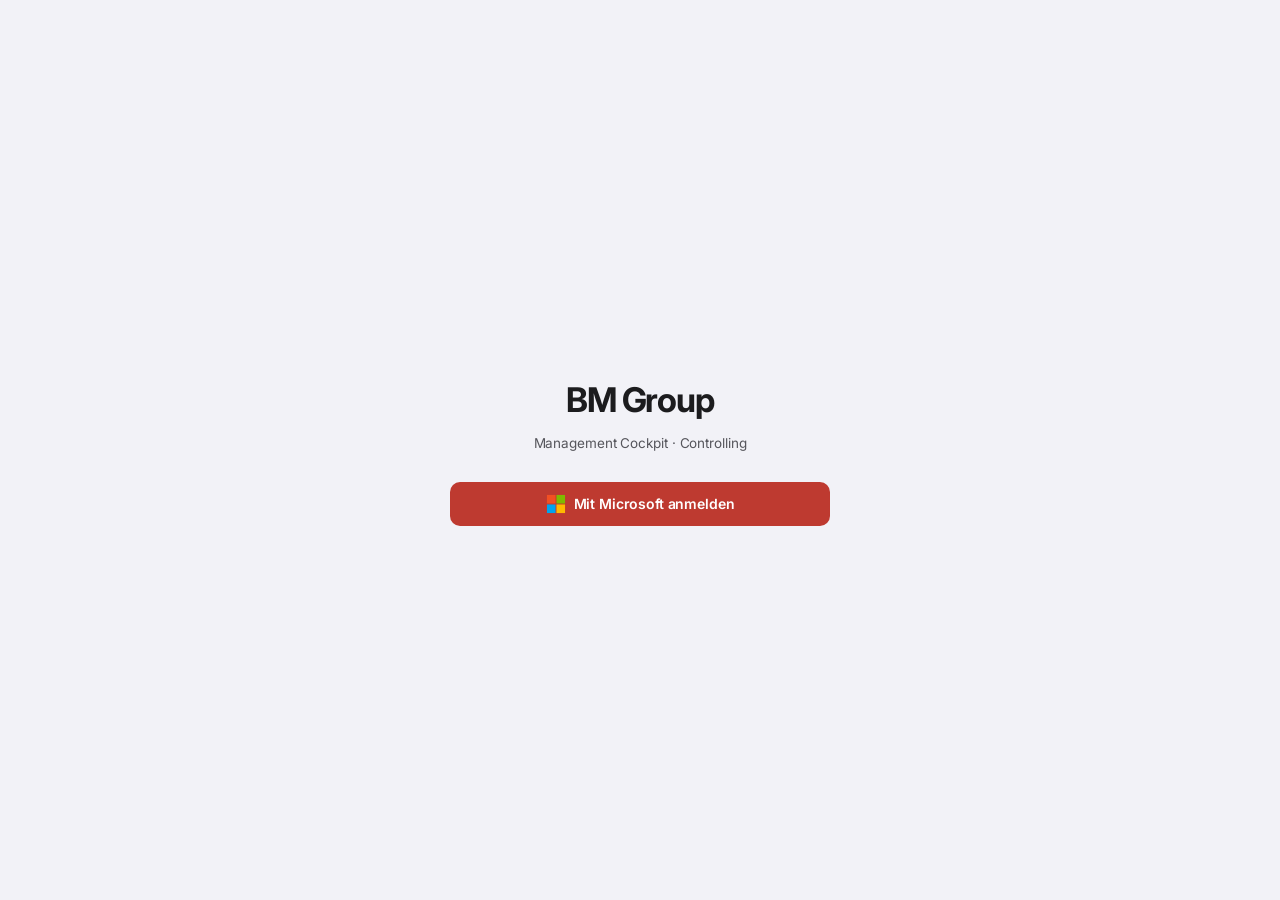
==== index.html @ e907378f "Namenswechsel Mundloch → Schönfelder zuordnen Co-Authored-By: Claude Fable 5.1 <noreply@anthropic.co" ====
<!DOCTYPE html>
<html lang="de">
<head>
<meta charset="UTF-8">
<meta name="viewport" content="width=device-width, initial-scale=1.0">
<title>BM Group — Management Controlling</title>
<link rel="preconnect" href="https://fonts.gstatic.com" crossorigin>
<link href="https://fonts.googleapis.com/css2?family=Inter:wght@400..700&display=swap" rel="stylesheet">
<script src="https://alcdn.msauth.net/browser/2.38.0/js/msal-browser.min.js"></script>
<style>
/* ═══════════════════════════════════════════════════════════════════════
   BM GROUP — DESIGNSYSTEM
   Übernommen aus dem Praxismanagement Werneck (Patientenchecker):
   warme, zusammenhängende Signalpalette auf kühl-neutraler Fläche,
   Apple-Systemoberfläche (weiße Karten auf grauem Grund, keine Rahmen,
   segmentierte Steuerung, gefüllte Pillen, Zahlen eng und schwer).
   Farbe ist Zustand, nicht Dekoration.
   ═══════════════════════════════════════════════════════════════════════ */
:root{
  /* Signalfarben — alle im selben Helligkeits-/Sättigungsbereich,
     jede mit Vollton (Text/Linien) und deckendem Flächenwert (-bg) */
  --primary:#BE3A30;--primary-bg:#FCF2F1;--primary-hover:#9E2C24;
  --accent:#A4522F;--accent-bg:#FBF3EF;--accent-hover:#8A4326;
  --amber:#8A5F13;--amber-bg:#FAF4E8;
  --green:#3D7A5D;--green-bg:#EFF6F2;
  --teal:#2E767C;--teal-bg:#EDF4F5;
  --blue:#3C5A80;--blue-bg:#EFF2F7;
  --purple:#5D5289;--purple-bg:#F2F1F8;
  --fire:#BE3A30;--fire-bg:#FCF2F1;
  --red:#BE3A30;--red-bg:#FCF2F1;--red-hover:#9E2C24;
  --ergo:#A4522F;--ergo-bg:#FBF3EF;

  /* Flächen: systemGroupedBackground, weiße Karten darauf */
  --bg:#F2F2F7;--card:#FFFFFF;--sunken:#F2F2F7;
  --border:#E5E5EA;--hairline:#E5E5EA;
  --dark:#1C1C1E;--muted:#56565C;--faint:#6E6E76;
  /* Füllfarbe für Steuerelemente (systemFill, deckend gerechnet) */
  --fill:#E4E4E9;--fill-hover:#DADAE0;

  --radius:14px;--radius-sm:10px;
  --shadow:none;--shadow-lg:0 8px 28px rgba(0,0,0,.10);
  --font:-apple-system,BlinkMacSystemFont,'SF Pro Text','SF Pro Display','Inter',system-ui,'Segoe UI',sans-serif
}
*{margin:0;padding:0;box-sizing:border-box}
html,body{overflow-x:hidden;width:100%}
body,input,select,textarea,button{font-family:var(--font)}
body{background:var(--bg);color:var(--dark);min-height:100vh;line-height:1.55;letter-spacing:-.006em;-webkit-font-smoothing:antialiased}

/* ── Login & Ladeschirm ─────────────────────────────────────────────── */
#lo{position:fixed;inset:0;background:var(--bg);display:flex;align-items:center;justify-content:center;z-index:9999}
.lb{text-align:center;width:380px;max-width:92vw}
.lb h1{font-size:clamp(28px,7vw,34px);font-weight:700;color:var(--dark);margin-bottom:6px;letter-spacing:-.033em}
.lb p{color:var(--muted);font-size:13.5px;margin-bottom:28px}
.l-btn{width:100%;padding:12px;border:none;border-radius:var(--radius-sm);background:var(--primary);color:#fff;font-size:14px;font-weight:600;letter-spacing:-.01em;cursor:pointer;transition:background .16s;display:flex;align-items:center;justify-content:center;gap:8px}
.l-btn:hover{background:var(--primary-hover)}
.l-btn svg{width:20px;height:20px}
.l-err{color:var(--fire);font-size:12.5px;margin-top:12px;font-weight:500}
.loading{position:fixed;inset:0;background:var(--bg);display:flex;flex-direction:column;align-items:center;justify-content:center;z-index:9998}
.loading.h{display:none}
.spinner{width:32px;height:32px;border:2.5px solid #E4E4E9;border-top-color:var(--primary);border-radius:50%;animation:spin .7s linear infinite;margin-bottom:14px}
@keyframes spin{to{transform:rotate(360deg)}}
.loading p{color:var(--muted);font-size:13.5px}

/* ── Rahmen ─────────────────────────────────────────────────────────── */
#db{display:none;padding:0 0 40px}
.mx{max-width:1180px;margin:0 auto;padding:0 24px}

/* Kopfleiste: durchscheinendes Material wie eine macOS-Toolbar */
.hdr{position:sticky;top:0;z-index:60;background:rgba(242,242,247,.72);-webkit-backdrop-filter:saturate(180%) blur(20px);backdrop-filter:saturate(180%) blur(20px);border-bottom:1px solid rgba(0,0,0,.07);margin-bottom:22px}
.hdr-in{max-width:1180px;margin:0 auto;padding:13px 24px;display:flex;align-items:center;justify-content:space-between;flex-wrap:wrap;gap:10px}
.hdr h1{font-size:17px;font-weight:600;letter-spacing:-.02em;color:var(--dark)}
.hdr h1 span{color:var(--primary)}
.hdr-r{display:flex;gap:6px;align-items:center;flex-wrap:wrap}
.hdr-badge{display:inline-flex;align-items:center;background:var(--fill);color:var(--muted);padding:4px 11px;border-radius:100px;font-size:11.5px;font-weight:500;letter-spacing:.01em;white-space:nowrap}
.hdr-btn{padding:6px 13px;border-radius:var(--radius-sm);border:none;background:var(--fill);color:var(--dark);font-size:12.5px;font-weight:500;cursor:pointer;transition:background .13s}
.hdr-btn:hover{background:var(--fill-hover)}

/* ── Hauptnavigation: segmentierte Steuerung (Geschäftsbereiche) ─────
   Grauer Trog, weiße Pille mit weichem Schatten — das Apple-Bauteil. */
.main-tabs{display:flex;gap:0;margin-bottom:24px;flex-wrap:wrap;background:var(--fill);border-radius:10px;padding:2px}
.m-tab{padding:7px 15px;border-radius:8px;border:none;background:transparent;color:var(--dark);font-size:13px;font-weight:500;letter-spacing:-.01em;cursor:pointer;display:flex;align-items:center;gap:6px;white-space:nowrap}
.m-tab:hover{opacity:.6}
.m-tab.a{background:#fff;font-weight:600;opacity:1;box-shadow:0 3px 8px rgba(0,0,0,.12),0 1px 1px rgba(0,0,0,.04),0 0 0 .5px rgba(0,0,0,.04)}
.m-tab .m-soon{font-size:9.5px;font-weight:600;letter-spacing:.04em;text-transform:uppercase;background:var(--fill-hover);color:var(--faint);border-radius:100px;padding:1px 6px}
.m-tab.a .m-soon{background:var(--fill);color:var(--muted)}

/* Seitentitel — Apples „Large Title" */
.summary{margin-bottom:20px}
.summary h2{font-size:28px;font-weight:700;letter-spacing:-.026em;line-height:1.15;margin-bottom:5px}
.summary p{font-size:14px;color:var(--muted);letter-spacing:-.004em;max-width:780px}

/* Abschnittsnavigation innerhalb eines Bereichs */
.sub-tabs{display:flex;gap:6px;margin-bottom:20px;flex-wrap:wrap}
.stab{padding:5px 13px;border-radius:100px;border:none;background:var(--fill);color:var(--dark);font-size:12.5px;font-weight:500;cursor:pointer;transition:background .13s;display:inline-flex;align-items:center;gap:5px;white-space:nowrap}
.stab:hover{background:var(--fill-hover)}
.stab.a{background:var(--primary);color:#fff;font-weight:600}

/* ── Filterleiste: gefüllte Pillen statt umrandeter ─────────────────── */
.flt{display:flex;gap:6px;flex-wrap:wrap;margin-bottom:20px;align-items:center;max-width:100%}
.fl{font-size:11px;font-weight:600;letter-spacing:.05em;text-transform:uppercase;color:var(--muted);margin-right:4px}
.fb{padding:5px 13px;border-radius:100px;border:none;background:var(--fill);color:var(--dark);font-size:12.5px;font-weight:500;cursor:pointer;transition:background .13s;display:inline-flex;align-items:center;gap:6px}
.fb:hover{background:var(--fill-hover)}
.fb.a{background:var(--primary);color:#fff;font-weight:600}
.fb.a .dot{box-shadow:0 0 0 1.5px rgba(255,255,255,.6)}
.dot{width:7px;height:7px;border-radius:50%;display:inline-block}
.sep{width:1px;height:20px;background:rgba(0,0,0,.1);margin:0 8px}

/* ── Kennzahlkacheln ────────────────────────────────────────────────── */
.hero{display:grid;grid-template-columns:repeat(3,1fr);gap:12px;margin-bottom:24px}
.hk{background:var(--card);border-radius:var(--radius);padding:16px 18px}
.hk-l{font-size:11.5px;font-weight:400;color:var(--muted);margin-bottom:8px}
.hk-v{font-size:28px;font-weight:700;letter-spacing:-.03em;font-feature-settings:'tnum';line-height:1.05}
.hk-sub{font-size:11.5px;color:var(--faint);margin-top:5px}
.hk-plan{font-size:11.5px;margin-top:9px;padding:5px 10px;border-radius:8px;background:var(--blue-bg);display:inline-flex;align-items:center;gap:6px;font-weight:600}
.hk-plan .plan-label{color:var(--blue);font-size:10.5px;letter-spacing:.03em;text-transform:uppercase;font-weight:600}
.hk-plan .plan-val{color:var(--blue);font-feature-settings:'tnum'}
.hk-plan .plan-delta{font-size:10.5px;padding:1px 7px;border-radius:100px;font-weight:600}
.delta-pos{background:var(--green-bg);color:var(--green)}
.delta-neg{background:var(--primary-bg);color:var(--primary)}

/* ── Abschnittsüberschrift ──────────────────────────────────────────── */
.st{font-size:15px;font-weight:600;color:var(--dark);margin:28px 0 12px;letter-spacing:-.018em;cursor:pointer;display:flex;align-items:center;gap:8px;padding:4px 0;transition:opacity .13s}
.st:hover{opacity:.62}
.st .st-arrow{font-size:10px;transition:transform .25s;color:var(--faint)}
.st.collapsed .st-arrow{transform:rotate(-90deg)}
.sec-body{transition:max-height .4s ease,opacity .3s;overflow:hidden}
.sec-body.collapsed{max-height:0!important;opacity:0;margin:0;padding:0}

/* ── Karten ─────────────────────────────────────────────────────────── */
.g2{display:grid;grid-template-columns:1fr 1fr;gap:12px;margin-bottom:24px}
.cd{background:var(--card);border-radius:var(--radius);padding:18px 20px}
.ct{font-size:14px;font-weight:600;letter-spacing:-.014em;color:var(--dark);margin-bottom:14px}
.tc{background:var(--card);border-radius:var(--radius);padding:18px 20px;margin-bottom:22px;overflow-x:auto}
.thd{display:flex;align-items:center;justify-content:space-between;margin-bottom:14px;flex-wrap:wrap;gap:8px}
.thd h3{font-size:14px;font-weight:600;letter-spacing:-.014em;color:var(--dark)}
.ss{padding:6px 12px;border-radius:var(--radius-sm);border:1px solid #D8D8DE;font-size:12.5px;color:var(--dark);background:#fff;cursor:pointer;font-weight:500}
.ss:focus{outline:none;border-color:var(--primary);box-shadow:0 0 0 3.5px rgba(190,58,48,.16)}

/* ── Tabellen: Zeilentrenner statt Gitter ───────────────────────────── */
table{width:100%;border-collapse:collapse;font-size:12.5px}
thead th{text-align:left;padding:8px 12px;font-size:11px;font-weight:600;color:var(--muted);text-transform:uppercase;letter-spacing:.045em;white-space:nowrap;border-bottom:1px solid var(--hairline)}
thead th.r{text-align:right}
tbody tr{background:var(--card);transition:background .12s;border-bottom:1px solid var(--hairline)}
tbody tr:hover{background:#FAFAFC}
td{padding:10px 12px;white-space:nowrap}
td.r{text-align:right;font-feature-settings:'tnum'}
td.bo{font-weight:600}
.stt{display:inline-flex;align-items:center;gap:5px;padding:2px 9px;border-radius:100px;font-size:11px;font-weight:500}
.ub{display:inline-block;padding:2px 10px;border-radius:100px;font-weight:600;font-size:12.5px;min-width:58px;text-align:center;font-feature-settings:'tnum'}
.ur{background:var(--primary-bg);color:var(--primary)}
.uy{background:var(--amber-bg);color:var(--amber)}
.ug{background:var(--green-bg);color:var(--green)}
.mb{position:relative;height:6px;background:#E4E4E9;border-radius:100px;overflow:hidden;min-width:100px}
.mb .tp{position:absolute;top:0;left:0;height:100%;border-radius:100px;transition:width .4s}

/* ── BWA-Zeilen ─────────────────────────────────────────────────────── */
.bw{display:flex;justify-content:space-between;padding:9px 0;border-bottom:1px solid var(--hairline);font-size:13px}
.bw:last-child{border-bottom:none}
.bw.tt{font-weight:700;letter-spacing:-.02em;border-top:1px solid var(--border);border-bottom:none;margin-top:8px;padding-top:12px;font-size:14.5px}
.bw .vl{font-weight:600;font-feature-settings:'tnum'}
.ng{color:var(--primary)}
.ps{color:var(--green)}
.bw-cat{cursor:pointer;transition:background .13s;border-radius:8px;margin:0 -8px;padding:9px 8px}
.bw-cat:hover{background:var(--sunken)}
.bw-cat .arr{display:inline-block;transition:transform .2s;font-size:9px;margin-right:6px;color:var(--faint)}
.bw-cat.open .arr{transform:rotate(90deg);color:var(--dark)}
.bw-cat .pct{font-size:11px;color:var(--faint);font-weight:400;margin-left:8px}
.bw-detail{max-height:0;overflow:hidden;transition:max-height .35s ease;margin:0 0 0 20px}
.bw-detail.open{max-height:800px}
.bw-sub{display:flex;justify-content:space-between;padding:6px 0;font-size:12px;color:var(--muted);border-bottom:1px solid var(--hairline)}
.bw-sub:last-child{border-bottom:none}
.bw-sub .s-val{font-weight:500;min-width:80px;text-align:right;font-feature-settings:'tnum';color:var(--dark)}
.bw-sub .s-pct{font-size:10.5px;color:var(--faint);min-width:45px;text-align:right}
.bw-sub .s-name{flex:1}
.bw-pbar{height:4px;background:#E4E4E9;border-radius:100px;margin-top:2px;overflow:hidden}
.bw-pbar .fill{height:100%;border-radius:100px;transition:width .4s}

/* ── Cashflow-Zeilen ────────────────────────────────────────────────── */
.cf-row{display:flex;justify-content:space-between;padding:8px 0;font-size:12.5px;border-bottom:1px solid var(--hairline);gap:8px}
.cf-row:last-child{border-bottom:none}
.cf-row.cf-t{font-weight:700;font-size:14px;letter-spacing:-.02em;border-top:1px solid var(--border);border-bottom:none;margin-top:6px;padding-top:10px}

/* ── Legenden ───────────────────────────────────────────────────────── */
.lg{display:flex;gap:16px;justify-content:center;margin-top:14px;font-size:12px;color:var(--muted);font-weight:450}
.lg span{display:flex;align-items:center;gap:5px}
.sq{width:10px;height:10px;border-radius:3px;display:inline-block}
.tl{display:flex;gap:16px;justify-content:flex-end;margin-top:14px;font-size:11.5px;color:var(--muted)}
.tl span{display:flex;align-items:center;gap:5px}
.tw{width:14px;height:3px;border-radius:2px;display:inline-block}

/* ── Aufklappbare Tabellenzeile ─────────────────────────────────────── */
.t-detail{display:none;background:var(--bg)}
.t-detail.open{display:table-row}
.t-detail td{padding:14px 12px}
.t-chart{background:var(--card);border-radius:12px;padding:16px}
.t-chart-title{font-size:12.5px;font-weight:600;letter-spacing:-.01em;color:var(--dark);margin-bottom:8px}
.t-row-click{cursor:pointer}
.t-row-click:hover td:first-child{color:var(--primary)}

/* ── Plan vs. Ist ───────────────────────────────────────────────────── */
.pvi-card{background:var(--card);border-radius:var(--radius);padding:18px 20px;margin-bottom:22px}
.pvi-title{font-size:15px;font-weight:600;letter-spacing:-.018em;color:var(--dark);margin-bottom:3px}
.pvi-sub{font-size:12.5px;color:var(--muted);margin-bottom:18px}
.pvi-row{display:flex;align-items:center;gap:12px;padding:9px 0;border-bottom:1px solid var(--hairline)}
.pvi-row:last-child{border-bottom:none}
.pvi-month{font-weight:600;font-size:11px;letter-spacing:.045em;color:var(--muted);min-width:36px;text-transform:uppercase}
.pvi-bars{flex:1;display:flex;flex-direction:column;gap:3px}
.pvi-bar{height:12px;border-radius:100px;position:relative;min-width:2px;transition:width .4s}
.pvi-bar-plan{background:var(--blue);opacity:.3}
.pvi-bar-ist{background:var(--primary)}
.pvi-vals{min-width:180px;display:flex;gap:12px;align-items:center;font-size:12px;font-feature-settings:'tnum'}
.pvi-ist-val{font-weight:700;letter-spacing:-.02em;color:var(--dark)}
.pvi-plan-val{font-weight:500;color:var(--blue)}
.pvi-delta{font-weight:600;font-size:11px;padding:1px 8px;border-radius:100px}
.pvi-legend{display:flex;gap:18px;margin-top:14px;padding-top:12px;border-top:1px solid var(--hairline);font-size:11.5px;color:var(--muted);font-weight:500}
.pvi-legend span{display:flex;align-items:center;gap:5px}
.pvi-legend-dot{width:14px;height:4px;border-radius:2px;display:inline-block}
.cum-chart{margin-top:18px;padding-top:16px;border-top:1px solid var(--hairline)}
.cum-title{font-size:12.5px;font-weight:600;letter-spacing:-.01em;color:var(--dark);margin-bottom:12px}

/* ── Jahresvorschau / Forecast ──────────────────────────────────────── */
.fc-card{background:var(--card);border-radius:var(--radius);padding:20px 22px;margin-bottom:18px}
.fc-header{display:flex;justify-content:space-between;align-items:flex-start;margin-bottom:22px;flex-wrap:wrap;gap:16px}
.fc-header-left h3{font-size:17px;font-weight:650;letter-spacing:-.022em;color:var(--dark);margin-bottom:3px}
.fc-header-left p{font-size:12.5px;color:var(--muted)}
.fc-kpis{display:flex;gap:20px;flex-wrap:wrap}
.fc-kpi{text-align:center;min-width:100px}
.fc-kpi-label{font-size:11px;font-weight:600;letter-spacing:.045em;text-transform:uppercase;color:var(--muted);margin-bottom:4px}
.fc-kpi-val{font-size:22px;font-weight:700;letter-spacing:-.03em;font-feature-settings:'tnum'}
.fc-kpi-sub{font-size:10.5px;color:var(--faint);margin-top:2px}
.fc-chart{position:relative;margin-bottom:16px}
.fc-tabs{display:flex;gap:6px;margin-bottom:18px}
.fc-tab{padding:5px 13px;border-radius:100px;border:none;background:var(--fill);color:var(--dark);font-size:12.5px;font-weight:500;cursor:pointer;transition:background .13s}
.fc-tab:hover{background:var(--fill-hover)}
.fc-tab.a{background:var(--primary);color:#fff;font-weight:600}
.fc-month-grid{display:grid;grid-template-columns:repeat(12,1fr);gap:6px;margin-bottom:16px}
.fc-month{border-radius:12px;padding:12px 6px;text-align:center;transition:all .15s;cursor:pointer;position:relative;background:var(--bg)}
.fc-month:hover{box-shadow:var(--shadow-lg)}
.fc-month.ist{background:var(--primary-bg)}
.fc-month.plan{background:var(--blue-bg)}
.fc-month.current{box-shadow:inset 0 0 0 1.5px var(--primary)}
.fc-month-name{font-size:10.5px;font-weight:600;letter-spacing:.045em;text-transform:uppercase;color:var(--muted);margin-bottom:6px}
.fc-month-bar{height:60px;display:flex;align-items:flex-end;justify-content:center;margin-bottom:6px}
.fc-month-bar-inner{width:70%;border-radius:4px 4px 0 0;min-height:4px;transition:height .6s}
.fc-month-val{font-size:11.5px;font-weight:700;letter-spacing:-.02em;font-feature-settings:'tnum'}
.fc-month-delta{font-size:10px;font-weight:600;margin-top:2px;padding:1px 6px;border-radius:100px;display:inline-block}
.fc-month-type{font-size:9px;font-weight:600;letter-spacing:.04em;text-transform:uppercase;margin-top:4px;color:var(--faint)}
.fc-divider{position:absolute;top:-8px;bottom:-8px;width:2px;background:var(--primary);border-radius:2px;z-index:1}
.fc-divider-label{position:absolute;top:-20px;font-size:10px;font-weight:600;color:var(--primary);white-space:nowrap;transform:translateX(-50%)}

/* ── Liquiditäts-Cockpit ────────────────────────────────────────────── */
.liq-wrap{margin-bottom:24px}
.liq-level{background:var(--card);border-radius:var(--radius);padding:0;margin-bottom:4px;overflow:hidden}
.liq-level:last-child{margin-bottom:0}
.liq-hdr{display:flex;align-items:center;justify-content:space-between;padding:16px 20px;cursor:pointer;transition:background .13s;user-select:none}
.liq-hdr:hover{background:#FAFAFC}
.liq-hdr-left{display:flex;align-items:center;gap:14px}
.liq-icon{width:44px;height:44px;border-radius:12px;display:flex;align-items:center;justify-content:center;font-size:20px;flex-shrink:0}
.liq-hdr-info h4{font-size:14px;font-weight:600;letter-spacing:-.014em;color:var(--dark);margin-bottom:1px}
.liq-hdr-info p{font-size:12px;color:var(--muted)}
.liq-hdr-val{text-align:right}
.liq-hdr-val .liq-amount{font-size:24px;font-weight:700;letter-spacing:-.03em;font-feature-settings:'tnum'}
.liq-hdr-val .liq-sub{font-size:11px;color:var(--faint);margin-top:2px}
.liq-body{max-height:0;overflow:hidden;transition:max-height .4s ease}
.liq-body.open{max-height:600px}
.liq-body-inner{padding:0 20px 18px;border-top:1px solid var(--hairline)}
.liq-detail-row{display:flex;justify-content:space-between;align-items:center;padding:10px 0;border-bottom:1px solid var(--hairline);font-size:12.5px}
.liq-detail-row:last-child{border-bottom:none}
.liq-detail-name{display:flex;align-items:center;gap:8px}
.liq-connector{width:2px;height:60px;margin:0 auto;border-left:2px dashed var(--border)}
.liq-plus{width:32px;height:32px;border-radius:50%;background:var(--fill);color:var(--muted);display:flex;align-items:center;justify-content:center;font-size:16px;font-weight:600;margin:0 auto}
.liq-total{background:#1C1C1E;border-radius:var(--radius);padding:28px;text-align:center;color:#fff;margin-top:4px}
.liq-total h3{font-size:11px;font-weight:600;letter-spacing:.05em;text-transform:uppercase;color:#AEAEB2;margin-bottom:8px}
.liq-total .liq-total-val{font-size:40px;font-weight:700;font-feature-settings:'tnum';letter-spacing:-.035em;line-height:1.05}
.liq-total .liq-total-sub{font-size:12.5px;color:#AEAEB2;margin-top:8px}
.liq-bar-wrap{height:6px;background:rgba(255,255,255,.14);border-radius:100px;margin-top:16px;overflow:hidden;display:flex}
.liq-bar-seg{height:100%;transition:width .4s}

/* ── „Bald verfügbar" ───────────────────────────────────────────────── */
.soon{background:var(--card);border-radius:var(--radius);padding:52px 32px;text-align:center;margin-bottom:18px}
.soon-ico{font-size:34px;line-height:1;margin-bottom:16px;opacity:.85}
.soon h3{font-size:19px;font-weight:650;letter-spacing:-.022em;color:var(--dark);margin-bottom:7px}
.soon p{font-size:13.5px;color:var(--muted);max-width:480px;margin:0 auto;line-height:1.6}
.soon-tag{display:inline-block;margin-top:18px;background:var(--fill);color:var(--muted);font-size:11px;font-weight:600;letter-spacing:.05em;text-transform:uppercase;padding:4px 12px;border-radius:100px}
.soon-plan{display:grid;grid-template-columns:repeat(auto-fit,minmax(220px,1fr));gap:10px;margin-top:4px}
.soon-item{background:var(--card);border-radius:12px;padding:15px 17px;text-align:left}
.soon-item .si-ico{font-size:16px;line-height:1;margin-bottom:9px;opacity:.75}
.soon-item h4{font-size:13.5px;font-weight:600;letter-spacing:-.012em;color:var(--dark);margin-bottom:3px}
.soon-item p{font-size:12px;color:var(--muted);line-height:1.5}

.area{display:none}
.area.a{display:block}
.ft{text-align:center;padding:36px 20px 16px;font-size:11.5px;color:var(--faint);font-weight:450}

/* ── Responsiv ──────────────────────────────────────────────────────── */
@media(max-width:1024px){.fc-month-grid{grid-template-columns:repeat(6,1fr)}}
@media(max-width:800px){
  .g2{grid-template-columns:1fr}
  .hero{grid-template-columns:1fr 1fr}
  #theraKpis{grid-template-columns:repeat(3,1fr)!important}
  .main-tabs{overflow-x:auto;flex-wrap:nowrap;scrollbar-width:none}
  .main-tabs::-webkit-scrollbar{display:none}
}
@media(max-width:640px){
  .mx{padding:0 14px}
  .hdr-in{padding:10px 14px;gap:8px}
  .hdr h1{font-size:15px}
  /* Der Zeitstempel ist auf kleinen Schirmen die unwichtigste Angabe und
     fliegt zuerst raus; der Zeitraum (#hb) bleibt als Kontext stehen. */
  #navTs{display:none}
  .summary h2{font-size:23px}
  .summary p{font-size:13px}
  .hero{grid-template-columns:1fr 1fr;gap:8px;margin-bottom:16px}
  .hk{padding:13px 14px}
  .hk-v{font-size:21px}
  .hk-l{font-size:11px}
  #theraKpis{grid-template-columns:repeat(2,1fr)!important;gap:8px!important}
  #theraKpis .hk-v{font-size:19px!important}
  .flt{gap:5px;overflow-x:auto;flex-wrap:nowrap;scrollbar-width:none;padding-bottom:4px}
  .flt::-webkit-scrollbar{display:none}
  .fb,.fl,.sep{flex-shrink:0}
  .sub-tabs{overflow-x:auto;flex-wrap:nowrap;scrollbar-width:none;padding-bottom:4px}
  .sub-tabs::-webkit-scrollbar{display:none}
  .stab{flex-shrink:0}
  .m-tab{padding:6px 12px;font-size:12.5px}
  .st{font-size:14px;margin:20px 0 10px}
  .tc,.cd,.pvi-card,.fc-card{padding:14px 15px}
  table{font-size:11.5px;min-width:500px}
  thead th{padding:7px 8px;font-size:10px}
  td{padding:9px 8px}
  .pvi-vals{min-width:110px;gap:6px;font-size:11px}
  .pvi-month{min-width:30px}
  .fc-month-grid{grid-template-columns:repeat(4,1fr);gap:5px}
  .fc-month-bar{height:42px}
  .fc-kpi{min-width:auto;flex:1}
  .fc-kpi-val{font-size:18px}
  .liq-hdr{padding:14px;flex-direction:column;gap:10px;align-items:flex-start}
  .liq-hdr-val{width:100%;text-align:left}
  .liq-hdr-val .liq-amount{font-size:21px}
  .liq-body-inner{padding:0 14px 14px}
  .liq-connector{height:24px!important}
  .liq-total{padding:22px 16px}
  .liq-total .liq-total-val{font-size:29px}
  .soon{padding:38px 20px}
  .soon h3{font-size:17px}
}
@media(max-width:400px){
  .hero,#theraKpis{grid-template-columns:1fr!important}
  .fc-month-grid{grid-template-columns:repeat(3,1fr)}
}
</style>
</head>
<body>
<div id="lo"><div class="lb">
<h1>BM Group</h1>
<p>Management Cockpit · Controlling</p>
<button class="l-btn" onclick="signIn()">
<svg viewBox="0 0 21 21" fill="none"><rect x="1" y="1" width="9" height="9" fill="#F25022"/><rect x="11" y="1" width="9" height="9" fill="#7FBA00"/><rect x="1" y="11" width="9" height="9" fill="#00A4EF"/><rect x="11" y="11" width="9" height="9" fill="#FFB900"/></svg>
Mit Microsoft anmelden</button>
<p class="l-err" id="er" style="display:none"></p>
</div></div>

<div class="loading h" id="ld"><div class="spinner"></div><p id="lt">Verbinde...</p></div>

<div id="db">
<div class="hdr"><div class="hdr-in">
<h1><span>BM Group</span> · Management Cockpit</h1>
<div class="hdr-r"><span class="hdr-badge" id="hb">YTD 2026</span><span class="hdr-badge" id="navTs"></span><button class="hdr-btn" onclick="refreshData()">↻ Aktualisieren</button><button class="hdr-btn" onclick="signOut()">Abmelden</button></div>
</div></div>

<div class="mx">
<div class="main-tabs" id="mainTabs"></div>

<!-- ══ PRAXISMANAGEMENT ══ -->
<div class="area" id="area-praxis">
<div class="summary"><h2>Praxismanagement</h2><p>Eine Frage: Hat das Praxismanagement dafür gesorgt, dass die Praxis organisatorisch sauber und wirtschaftlich gut gelaufen ist? Sechs Kennzahlen beantworten sie, alles darunter ist Drill-down.</p></div>
<div id="praxisBody"></div>
</div>

<!-- ══ THERAPIE ══ -->
<div class="area" id="area-therapie">
<div class="summary"><h2>Therapie</h2><p>Qualität und Wirksamkeit der Behandlung: Befunde, Verlaufsmessung, Therapieziele und Dokumentationsgüte.</p></div>
<div class="soon"><div class="soon-ico">🩺</div><h3>Bald verfügbar</h3><p>Dieser Bereich wird derzeit aufgebaut.</p><span class="soon-tag">Coming soon</span></div>
<div class="soon-plan">
<div class="soon-item"><div class="si-ico">📋</div><h4>Dokumentationsgüte</h4><p>Vollständigkeit von Befund, Verlauf und Abschlussbericht.</p></div>
<div class="soon-item"><div class="si-ico">📈</div><h4>Behandlungsergebnis</h4><p>Verlaufsmessung über Assessments und Patientenfeedback.</p></div>
<div class="soon-item"><div class="si-ico">🎓</div><h4>Fachliche Entwicklung</h4><p>Fortbildungen, Zertifikate und Spezialisierungen im Team.</p></div>
</div>
</div>

<!-- ══ TRAININGSTHERAPIE ══ -->
<div class="area" id="area-training">
<div class="summary"><h2>Trainingstherapie</h2><p>Gerätegestützte Therapie, Rehasport, Präventionskurse und Mitgliedschaften — Auslastung, Verlauf und Beitragsentwicklung.</p></div>
<div class="soon"><div class="soon-ico">🏋️</div><h3>Bald verfügbar</h3><p>Dieser Bereich wird derzeit aufgebaut.</p><span class="soon-tag">Coming soon</span></div>
<div class="soon-plan">
<div class="soon-item"><div class="si-ico">🧍</div><h4>Mitglieder</h4><p>Zugänge, Abgänge und Bestandsentwicklung je Standort.</p></div>
<div class="soon-item"><div class="si-ico">🕒</div><h4>Flächenauslastung</h4><p>Belegung der Trainingsfläche nach Tag und Uhrzeit.</p></div>
<div class="soon-item"><div class="si-ico">🎯</div><h4>Kurse & ZPP</h4><p>Präventionskurse, Belegung und Abrechnungsstand.</p></div>
</div>
</div>

<!-- ══ FINANZEN ══ -->
<div class="area a" id="area-finanzen">
<div class="summary"><h2>Finanzen</h2><p>Umsatz, Ergebnis und Liquidität der BM Group — Plan gegen Ist, rollierende Jahresvorschau und Deckung über alle Cashflow-Ebenen.</p></div>
<div class="flt" id="flt"></div>
<div class="sub-tabs" id="secNav">
<button class="stab a" onclick="navTo('sec-kpi',this)">📊 Übersicht</button>
<button class="stab" onclick="navTo('sec-erbracht',this)">💶 Erbracht</button>
<button class="stab" onclick="navTo('sec-forecast',this)">🔮 Jahresvorschau</button>
<button class="stab" onclick="navTo('sec-planist',this)">📈 Plan vs. Ist</button>
<button class="stab" onclick="navTo('sec-ausl',this)">⚡ Auslastung</button>
<button class="stab" onclick="navTo('sec-termine',this)">📅 Terminvergabe</button>
<button class="stab" onclick="navTo('sec-thera',this)">👥 Therapeuten</button>
<button class="stab" onclick="navTo('sec-kranken',this)">🏥 Krankenstand</button>
<button class="stab" onclick="navTo('sec-bwa',this)">📋 BWA</button>
<button class="stab" onclick="navTo('sec-cf',this)">🏦 Cashflow</button>
<button class="stab" onclick="navTo('sec-liq',this)">💰 Liquidität</button>
</div>

<div id="sec-kpi"></div><div class="hero" id="hero"></div>

<div id="sec-erbracht"></div><div class="st" onclick="toggleSection(this)">💶 Umsatz erbracht · thevea-Kalender <span class="st-arrow">▼</span></div>
<div id="tvDiv" class="sec-body" style="max-height:6000px"></div>

<div id="sec-forecast"></div><div class="st" onclick="toggleSection(this)">🔮 Jahresvorschau 2026 · Rollierende Planung <span class="st-arrow">▼</span></div>
<div id="forecastDiv" class="sec-body" style="max-height:3000px"></div>

<div id="sec-planist"></div><div class="st" onclick="toggleSection(this)">📈 Plan vs. Ist · Monatsverlauf <span class="st-arrow">▼</span></div>
<div id="planVsIstDiv" class="sec-body" style="max-height:3000px"></div>

<div id="sec-ausl"></div><div class="st" onclick="toggleSection(this)">⚡ Auslastung <span class="st-arrow">▼</span></div>
<div style="display:flex;align-items:center;gap:10px;margin-bottom:16px;flex-wrap:wrap"><button class="fb" onclick="changeAuslKW(-1)">←</button><span id="auslKWTitle" style="font-size:15px;font-weight:600;letter-spacing:-.015em"></span><button class="fb" onclick="changeAuslKW(1)">→</button><span id="auslKWInfo" style="font-size:12.5px;color:var(--muted)"></span></div>
<div style="display:grid;grid-template-columns:repeat(3,1fr);gap:12px;margin-bottom:24px" id="auslDiv"></div>

<div id="sec-termine"></div><div class="st" onclick="toggleSection(this)">📅 Terminvergabe · ø Termine pro Woche <span class="st-arrow">▼</span></div>
<div style="display:flex;align-items:center;gap:10px;margin-bottom:16px;flex-wrap:wrap"><button class="fb" onclick="changeTermineKW(-1)">←</button><span id="termineKWTitle" style="font-size:15px;font-weight:600;letter-spacing:-.015em"></span><button class="fb" onclick="changeTermineKW(1)">→</button><span id="termineKWInfo" style="font-size:12.5px;color:var(--muted)"></span></div>
<div style="display:grid;grid-template-columns:repeat(3,1fr);gap:12px;margin-bottom:24px" id="termineDiv"></div>

<div id="sec-thera"></div><div class="st" onclick="toggleSection(this)">👥 Therapeuten · Umsatz pro Stunde <span class="st-arrow">▼</span></div>
<div id="theraKpis" style="display:grid;grid-template-columns:repeat(6,1fr);gap:10px;margin-bottom:16px"></div>
<div class="tc"><div class="thd"><h3 id="tht">Alle Therapeuten</h3><div style="display:flex;gap:8px;align-items:center;flex-wrap:wrap"><span class="hdr-badge" id="kwInfo"></span><select class="ss" id="kwf" onchange="rT()"><option value="all">Alle KWs</option></select><select class="ss" id="so" onchange="rT()"><option value="ud">€/h ↓</option><option value="ua">€/h ↑</option><option value="u">Umsatz ↓</option><option value="b">Behandlungen ↓</option></select></div></div>
<table><thead><tr><th>Therapeut</th><th>Standort</th><th class="r">Wo-Std</th><th class="r">Umsatz</th><th class="r">Plan</th><th class="r">Beh.</th><th class="r">€ / Stunde</th><th style="min-width:100px"></th></tr></thead><tbody id="tb"></tbody></table>
<div class="tl"><span><span class="tw" style="background:var(--primary)"></span>&lt;56 €/h</span><span><span class="tw" style="background:var(--amber)"></span>56–65</span><span><span class="tw" style="background:var(--green)"></span>&gt;65</span></div></div>

<div id="sec-kranken"></div><div class="st" onclick="toggleSection(this)">🏥 Krankenstand <span class="st-arrow">▼</span></div>
<div id="krankenDiv"></div>

<div id="sec-bwa"></div><div class="st" onclick="toggleSection(this)">📋 BWA · Gewinn & Verlust <span class="st-arrow">▼</span></div>
<div class="g2" id="bwaDiv"></div>

<div id="sec-cf"></div><div class="st" onclick="toggleSection(this)">🏦 Cashflow · Bankkonten <span class="st-arrow">▼</span></div>
<div class="g2" id="cfDiv"></div>

<div id="sec-liq"></div><div class="st" onclick="toggleSection(this)">💰 Liquiditäts-Cockpit <span class="st-arrow">▼</span></div>
<div id="liqCockpit"></div>
</div>

<!-- ══ MARKETING ══ -->
<div class="area" id="area-marketing">
<div class="summary"><h2>Marketing</h2><p>Sichtbarkeit und Neupatientengewinnung: Anfragen, Kanäle, Bewertungen und Conversion vom Erstkontakt bis zum ersten Termin.</p></div>
<div class="soon"><div class="soon-ico">📣</div><h3>Bald verfügbar</h3><p>Dieser Bereich wird derzeit aufgebaut. Ein eigenes Marketing-Dashboard existiert bereits und wird hier eingebunden.</p><span class="soon-tag">Coming soon</span></div>
<div class="soon-plan">
<div class="soon-item"><div class="si-ico">🌐</div><h4>Kanäle</h4><p>Woher Anfragen kommen — Website, Google, Empfehlung, Social.</p></div>
<div class="soon-item"><div class="si-ico">⭐</div><h4>Bewertungen</h4><p>Google-Rating und Rezensionen je Standort im Verlauf.</p></div>
<div class="soon-item"><div class="si-ico">🔁</div><h4>Conversion</h4><p>Vom Erstkontakt zum ersten Termin — wo Anfragen verloren gehen.</p></div>
</div>
</div>

<!-- ══ PEOPLE & FACILITY MANAGEMENT ══ -->
<div class="area" id="area-people">
<div class="summary"><h2>People &amp; Facility Management</h2><p>Team und Standorte: Personalbestand, Recruiting, Entwicklung sowie Räume, Geräte und Instandhaltung.</p></div>
<div class="soon"><div class="soon-ico">🏛️</div><h3>Bald verfügbar</h3><p>Dieser Bereich wird derzeit aufgebaut. Krankenstand und Arbeitszeiten liegen heute noch unter Finanzen und wandern später hierher.</p><span class="soon-tag">Coming soon</span></div>
<div class="soon-plan">
<div class="soon-item"><div class="si-ico">👤</div><h4>Personalbestand</h4><p>Köpfe, Vollzeitäquivalente und Fluktuation je Standort.</p></div>
<div class="soon-item"><div class="si-ico">🔎</div><h4>Recruiting</h4><p>Offene Stellen, Bewerbungen und Einstellungsdauer.</p></div>
<div class="soon-item"><div class="si-ico">🏢</div><h4>Facility</h4><p>Räume, Geräte, Wartungsintervalle und Instandhaltung.</p></div>
</div>
</div>

<div class="ft" id="ftTxt">BM Group · 2026</div>
</div></div>

<script>
// ═══ CONFIG ═══
const MSAL_CONFIG={auth:{clientId:"9fe9cda7-79c3-4d06-82dc-372715bb8086",authority:"https://login.microsoftonline.com/3e5c8d47-8ccc-42f6-877d-0d0e72972e39",redirectUri:window.location.origin+window.location.pathname},cache:{cacheLocation:"sessionStorage"}};
const LR={scopes:["Files.Read","Sites.Read.All"]};
const msal_app=new msal.PublicClientApplication(MSAL_CONFIG);
const SITE=`kimojophysiotherapie.sharepoint.com`,SPATH=`/sites/KIMOJOManagement`;
const PHFIP_SITE={host:'kimojophysiotherapie.sharepoint.com',path:'/sites/PfFiP-TeamPortal'};
const KPI_PHFIP_ID='770759B1-D4F0-48A1-804B-7EB765D00E5F';
const FILES={
  kpi:'a9b8cad6-e1bd-414d-8aaf-503a0e18822f',
  medifoxF1:'7BB83665-B91D-4E99-9FDB-E6CBA0496721',
  medifoxF2:'C7C25E25-8770-4123-B0F0-39B550252905',
  medifoxF3:'C3F9A7D3-452D-4ED5-8C3B-602BB7910A2F',
  medifoxF4:'6230A887-EE13-4FA7-86DA-C1FDBEE62B5F',
  bwaK:'EEE9DBB4-A663-4A58-9E80-0E155B44D938',
  bwaP:'09CE1ACC-AE3C-4A0A-A7B6-FFFE6FB22C04',
  bankK:'65B46DB5-34A8-4D10-9343-B556B19A22D6',
  bankP:'B53B0F06-2604-43E1-A4B5-E204F986C081',
  planK:'FE3CC1BF-F19E-4AD4-8D5C-C8E79756622C',
  planP:'0479CA17-C22A-4A0B-87F2-F11EA7FF9CFD',
  rechnungen:'D8CC52C7-9EE7-4CA1-ABB4-F520769C8078',
  krankenstand:'F0E4C01E-14F3-4FF2-9380-329672BEEEB4'
};
const CC={"KIMOJO Physio":"var(--primary)","KIMOJO Ergo":"var(--accent)","KIMOJO Gesamt":"var(--primary)","PF im Park":"var(--teal)"};
// Schriftkennung für SVG-Beschriftungen — ohne Anführungszeichen, damit sie
// in Attributwerten innerhalb von Template-Literalen keine Quotes bricht.
const SVGF='-apple-system,BlinkMacSystemFont,Inter,sans-serif';
const fm=n=>new Intl.NumberFormat('de-DE',{style:'currency',currency:'EUR'}).format(n);
const fmK=n=>{const a=Math.abs(n);if(a>=1000)return(n<0?'-':'')+Math.round(a/1000).toLocaleString('de-DE')+'k €';return fm(n);};
const sn=s=>s==="Physio und Fitness im Park"?"PF im Park":s;
function matchS(therapistStandort){
  if(aS==='Alle')return true;
  if(aS==='KIMOJO Gesamt')return therapistStandort==='KIMOJO Physio'||therapistStandort==='KIMOJO Ergo';
  return therapistStandort===aS;
}
let driveId,phfipDriveId,aM='YTD',aS='Alle';
let D={bwaK:{},bwaP:{},bankK:{},bankP:{},ctrl:[],raw:[],planK:{},planP:{},auslK:[],auslP:[],
       kenn:null,trackerTage:{physio:[],ergo:[]}};
let selectedAuslKW=0;

// ═══ AUTH ═══
async function signIn(){try{document.getElementById('er').style.display='none';const r=await msal_app.loginPopup(LR);msal_app.setActiveAccount(r.account);await loadAll();}catch(e){document.getElementById('er').textContent=e.message;document.getElementById('er').style.display='block';}}
function signOut(){msal_app.logoutPopup();document.getElementById('db').style.display='none';document.getElementById('lo').style.display='flex';}
async function getToken(){const a=msal_app.getActiveAccount();try{return(await msal_app.acquireTokenSilent({...LR,account:a})).accessToken;}catch(e){return(await msal_app.acquireTokenPopup(LR)).accessToken;}}
msal_app.initialize().then(async()=>{const a=msal_app.getAllAccounts();if(a.length>0){msal_app.setActiveAccount(a[0]);await loadAll();}});

// ═══ API HELPERS ═══
const gql=u=>fetch(u,{headers:{Authorization:'Bearer '+window._token}}).then(r=>r.ok?r.json():null);
async function getSheet(fileId,sheetName){
  const r=await gql(`https://graph.microsoft.com/v1.0/drives/${driveId}/items/${fileId}/workbook/worksheets('${encodeURIComponent(sheetName)}')/usedRange`);
  return r?r.values:null;
}
async function getSheetNames(fileId){
  const r=await gql(`https://graph.microsoft.com/v1.0/drives/${driveId}/items/${fileId}/workbook/worksheets`);
  return r?r.value.map(s=>s.name):[];
}
async function getFileContent(fileId){
  const r=await fetch(`https://graph.microsoft.com/v1.0/drives/${driveId}/items/${fileId}/content`,{headers:{Authorization:'Bearer '+window._token}});
  return r.ok?r.text():null;
}

// ═══ THEVEA UMSATZ ═══════════════════════════════════════════════════════════
// Erbrachter Umsatz aus dem thevea-Kalender für Werneck Physio (_wp) und
// Werneck Ergo (_we). Die Exporte schreibt Power Automate nach
// /12_Code/Patientenchecker/Dateien Export/, die Verordnungswert-Prognose
// samt thevea-Umsatzstatistik nach /12_Code/Controlling/thevea/.
//
// Bewertet wird jeder Patiententermin, jeder Kalender-Slot einzeln (zwei
// 20-Minuten-Termine sind zwei Einheiten). Der Preis kommt in dieser
// Reihenfolge:
//   1. thevea-eigener Wert je Einheit aus der Verordnungswert-Prognose
//      (wertErbrachteBehandlungen ÷ erbrachte Einheiten). Das ist der echte
//      Preis dieser Verordnung — auch für Privat, Beihilfe und BG, und mit der
//      Hausbesuchspauschale, die thevea dort schon mitrechnet.
//   2. Heilmittel direkt am Termin (erweiterter Export) → GKV-Preisliste 2026,
//      plus Hausbesuchspauschale je Besuch.
//   3. Heilmittel aus der Verordnungsübersicht → GKV-Preisliste.
//   4. Standardsatz Krankengymnastik. Wird gezählt und ausgewiesen, damit
//      sichtbar bleibt, wie viel der Zahl auf Annahme beruht.
// Ohne Verordnung ist der Termin eine Reservierung: 20 Min = KG, 30 Min =
// MLD-30, 45 Min = MLD-45 aus der GKV-Liste; andere Längen als Vielfache
// von 20 Min KG (40 Min = zwei KG). Fehlt die Endzeit (alter Export), gelten 20 Minuten.
// Status: STATTGEFUNDEN = erbracht; ohne Status = offen und zählt mit
// Planwert; AUSGEFALLEN/ABGESAGT = Ausfallrechnung in Höhe des
// Heilmittelwerts. SonstigerTermin (Blocker, Pausen, Kurse) zählt nicht.
// Ab dem Cutover ersetzt thevea die Medifox-Zeilen von KIMOJO; davor bleibt
// Medifox die Quelle.
const TV_DIR='/12_Code/Patientenchecker/Dateien Export/';
const TV_PROG_DIR='/12_Code/Controlling/thevea/';
const TV_LOCS=[
  {suf:'wp',standort:'KIMOJO Physio',cutover:'2026-07-27',prog:'thevea-physio-',hb:{weg:22.78,heim:13.09}},
  {suf:'we',standort:'KIMOJO Ergo',  cutover:'2026-08-01',prog:'thevea-ergo-',  hb:{weg:28.69,heim:18.71}}
];
// Wie viele Monatsdateien der Prognose geladen werden. Jede Datei kennt nur
// die zu ihrem Zeitpunkt laufenden Rezepte; zusammen decken sie auch die
// inzwischen abgeschlossenen ab. Neuere Datei gewinnt bei gleicher VO.
const TV_PROG_MONATE=8;
// GKV-Preisliste Physio ab 01.01.2026, Ergo ab 01.07.2026 — dieselben Sätze
// wie im Patientenchecker (werneck.html, HB_PREISE). Reihenfolge entscheidet:
// Das allgemeine KG steht zuletzt, sonst schluckt es KG-Gerät und KG-ZNS.
const TV_GKV=[
  [/zns|bobath|vojta|pnf/i,                   47.06],
  [/(mld|lymphdrainage)[\s\S]*?\b60\b/i,      71.94],
  [/(mld|lymphdrainage)[\s\S]*?\b45\b/i,      53.94],
  [/mld|lymphdrainage/i,                      35.97],
  [/manuelle\s*therapie|\bmt\b/i,             35.59],
  [/bewegungsbad/i,                           33.87],
  [/\bgruppe\b/i,                              8.43],
  [/traktion/i,                                8.63],
  [/hirnleistung|neuropsycholog|\bhlt\b/i,    59.27],
  [/psychisch[\s-]*funktionell|\bpfb\b/i,     98.79],
  [/sensomotorisch|\bspb\b/i,                 79.03],
  [/motorisch[\s-]*funktionell|\bmfb\b/i,     59.27],
  [/ger(ä|ae)t|\bkgg\b/i,                     55.81],
  [/erstbefund|diagnostik/i,                  36.61],
  [/warmpack/i,                               16.16],
  [/hei(ß|ss)e\s*rolle/i,                     13.47],
  [/wärme|heißluft/i,                          7.43],
  [/krankengymnastik|\bkg\b|blanko/i,         29.63]
];
const TV_STANDARD=29.63;
const TV_ABGESAGT=/ABGESAGT|ABSAGE|STORN|AUSGEFALLEN|ENTFALLEN|NICHT.?ERSCHIENEN|CANCEL/i;
// Eine Reservierung ist ein Patiententermin ohne Rezept — aber nur bei
// jemandem, der behandelt. Club-Trainer:innen tragen Einweisungen und
// Beratungen ebenfalls als Patiententermin ohne Rezept ein; das sind keine
// freigehaltenen Behandlungsplätze. Als Behandler:in gilt, wer im
// Historienfenster mindestens so viele Termine mit Verordnung hat.
const TV_BEHANDLER_MIN=10;
function tvGkvPreis(txt){const t=String(txt||'');for(const[re,p]of TV_GKV)if(re.test(t))return p;return null;}
function tvReservPreis(min){
  if(!(min>0))min=20;
  if(min<=20)return 29.63;
  if(min===30)return 35.97;
  if(min===45)return 53.94;
  return Math.ceil(min/20)*29.63;
}
function tvNorm(s){return String(s||'').replace(/ß/g,'ss').normalize('NFD').replace(/[̀-ͯ]/g,'').toLowerCase().replace(/\s+/g,' ').trim();}
// thevea nennt „Angelina Schmitt", die Team-Tabelle „Schmitt, Angie". Gleicher
// Nachname und gleicher Vornamen-Anfang reichen, wenn der Treffer eindeutig
// ist; sonst bleibt der thevea-Name stehen und der Therapeut erscheint ohne
// Stundenbezug.
function tvCtrlName(vn,nn,ctrl){
  const key=String(nn||'').trim()+', '+String(vn||'').trim();
  const nnN=tvNorm(nn),vnN=tvNorm(vn);
  // Das Ergo-Konto in thevea kürzt Nachnamen auf die Initiale („B., Tabea");
  // dann entscheidet der Vorname und der Anfangsbuchstabe des Nachnamens.
  const initial=/^[a-z]\.$/.test(nnN)?nnN.charAt(0):null;
  const hits=(ctrl||[]).filter(t=>{
    const m=String(t.n||'').split(',');if(m.length<2)return false;
    const cn=tvNorm(m[0]),cv=tvNorm(m[1]);
    if(initial)return cn.charAt(0)===initial&&cv===vnN;
    if(cn!==nnN)return false;
    return cv.slice(0,3)===vnN.slice(0,3);
  });
  return hits.length===1?hits[0].n:key;
}
// Der Name, unter dem eine Person überall erscheint, ist der aus dem Export:
// „Schmitt, Angelina", so wie thevea sie führt. Nur wo thevea den Nachnamen auf
// die Initiale kürzt („B., Tabea", Ergo-Konto), hilft der Weekly Tracker mit dem
// vollen Namen aus — wenn er eindeutig ist.
function tvKanon(vn,nn,ctrl){
  if(/^[a-z]\.$/.test(tvNorm(nn)))return tvCtrlName(vn,nn,ctrl);
  return String(nn||'').trim()+', '+String(vn||'').trim();
}
function tvWoche(d){
  const t=new Date(Date.UTC(d.getFullYear(),d.getMonth(),d.getDate()));
  const dn=(t.getUTCDay()+6)%7;t.setUTCDate(t.getUTCDate()-dn+3);
  const fw=new Date(Date.UTC(t.getUTCFullYear(),0,4));
  return 1+Math.round(((t-fw)/864e5-3+(fw.getUTCDay()+6)%7)/7);
}
function tvVoMap(ueb){
  const m={};const nodes=ueb&&ueb.data&&ueb.data.verordnungUebersicht&&ueb.data.verordnungUebersicht.nodes||[];
  nodes.forEach(n=>{if(n&&n.id!=null)m[n.id]=n;});return m;
}
function tvDetMap(det){
  const m={};(Array.isArray(det)?det:(det?[det]:[])).forEach(ch=>{const d=ch&&ch.data;if(!d)return;
    Object.keys(d).forEach(k=>{const v=d[k];if(v&&typeof v==='object'&&v.id!=null)m[v.id]=v;});});
  return m;
}
function tvProgMap(files){
  const m={};
  (files||[]).forEach(f=>{
    const nodes=f&&f.prognose&&f.prognose.data&&f.prognose.data.verordnungswertPrognoseStatistik&&f.prognose.data.verordnungswertPrognoseStatistik.nodes||[];
    nodes.forEach(n=>{
      const e=+n.behandlungseinheitenErbracht||0,g=+n.behandlungseinheitenGesamt||0;
      let u=null;
      if(e>0)u=parseFloat(n.wertErbrachteBehandlungen)/e;
      else if(g>0)u=parseFloat(n.erwarteterGesamtwert)/g;
      if(u!=null&&isFinite(u)&&u>0)m[n.verordnungId]={unit:u,hm:n.heilmittel||''};
    });
  });
  return m;
}
function tvStatAgg(){return{n:0,erbracht:0,offen:0,ausfall:0,reserviert:0,gesamt:0,nErbracht:0,nOffen:0,nAusfall:0,nReserviert:0,nThevea:0,nGkv:0,nGeschaetzt:0};}
function tvBerechne(loc,hist,voUeb,voDet,prog,ctrl,jahr){
  const termine=hist&&hist.data&&hist.data.termine||(Array.isArray(hist)?hist:[]);
  const cut=new Date(loc.cutover+'T00:00:00');
  const rows=[],stat={},hbSeen={},personen={};
  const voJe={};termine.forEach(t=>{if(t&&t.__typename==='PatientenTermin'&&t.terminVerordnung&&t.terminVerordnung.id!=null){const id=t.mitarbeiter&&t.mitarbeiter.person&&t.mitarbeiter.person.id;voJe[id]=(voJe[id]||0)+1;}});
  termine.forEach(t=>{
    if(!t||t.__typename!=='PatientenTermin')return;
    const d=new Date(t.from);if(isNaN(d)||d<cut||d.getFullYear()!==jahr)return;
    const month=d.getMonth()+1;
    let durMin=null;if(t.until){const u=new Date(t.until);if(!isNaN(u))durMin=Math.round((u-d)/6e4);}
    const st=String(t.status||'');
    const p=t.mitarbeiter&&t.mitarbeiter.person||{};
    const vo=t.terminVerordnung;
    let kind,price,quelle,hm;
    if(!vo||vo.id==null){
      if((voJe[p.id]||0)<TV_BEHANDLER_MIN){
        // Kein Behandler: Termin ohne Rezept wird nicht bewertet, nur gezählt.
        const s0=stat[month]||(stat[month]=tvStatAgg());s0.nUngewertet=(s0.nUngewertet||0)+1;return;
      }
      kind='reserviert';price=tvReservPreis(durMin);quelle='reserviert';hm='Reservierung '+(durMin>0?durMin:20)+' Min';
    }else{
      kind=TV_ABGESAGT.test(st)?'ausfall':st==='STATTGEFUNDEN'?'erbracht':'offen';
      // Der erweiterte Export liefert die Heilmittel der Verordnung als Liste
      // (z. B. MT und Wärme auf einem Rezept). Welches davon der Slot ist, sagt
      // thevea nicht; bewertet wird das erste, die Beschriftung nennt alle.
      const pr=prog[vo.id],ueb=voUeb[vo.id];
      const hmL=Array.isArray(vo.heilmittel)?vo.heilmittel.filter(Boolean):(vo.heilmittel?[vo.heilmittel]:[]);
      const hmT=hmL[0]||null;
      hm=(hmL.length?hmL.map(h=>h.abkuerzung||h.name||'').filter(Boolean).join(';'):'')||(ueb&&ueb.heilmittel)||(pr&&pr.hm)||'';
      if(pr){price=pr.unit;quelle='thevea';}
      else{
        const g=tvGkvPreis(hmT?(hmT.abkuerzung||hmT.name):hm);
        if(g!=null){price=g;quelle='gkv';}else{price=TV_STANDARD;quelle='geschaetzt';}
        // Hausbesuchspauschale je Besuch: Patient, Tag, Therapeut — einmal,
        // auch wenn im Besuch zwei Leistungen stehen. Ohne Angabe, ob Heim
        // oder Wohnung, gilt der niedrigere Heim-Satz.
        const hb=hmL.some(h=>h&&h.hausbesuch)||t.patientenTerminArt==='HAUSBESUCH'||!!(voDet[vo.id]&&voDet[vo.id].hausbesuch);
        if(hb){const k=t.patientId+'|'+d.toDateString()+'|'+p.id;if(!hbSeen[k]){hbSeen[k]=1;price+=loc.hb.heim;}}
      }
    }
    const s=stat[month]||(stat[month]=tvStatAgg());
    s.n++;s.gesamt+=price;s[kind]+=price;s['n'+kind.charAt(0).toUpperCase()+kind.slice(1)]++;
    if(quelle==='thevea')s.nThevea++;else if(quelle==='gkv')s.nGkv++;else if(quelle==='geschaetzt')s.nGeschaetzt++;
    // Der Ergo-Export führt (noch) keinen Mitarbeiter am Termin; die Zeile
    // bleibt dann dem Standort zugeordnet, nur ohne Therapeut.
    const name=(p.vorname||p.nachname)?tvKanon(p.vorname,p.nachname,ctrl):loc.standort+' · ohne Therapeut';
    if(p.id!=null&&!personen[p.id])personen[p.id]={id:p.id,vn:p.vorname||'',nn:p.nachname||'',name,standort:loc.standort,suf:loc.suf};
    rows.push({name,maId:p.id,month,week:tvWoche(d),price,billed:true,
      wd:(d.getDay()+6)%7,startMin:d.getHours()*60+d.getMinutes(),durMin:durMin>0?durMin:20,
      dateKey:d.getFullYear()+'-'+(d.getMonth()+1)+'-'+d.getDate(),filiale:'KIMOJO',standort:loc.standort,
      src:'thevea',kind,quelle,hm:hm||'—',status:st,datum:d});
  });
  return{rows,stat,personen};
}
// Standortfilter für Umsatzzeilen: thevea-Zeilen kennen ihren Standort,
// Medifox-Zeilen nur den Namen, der über die Team-Tabelle zugeordnet wird.
function tvRowPasst(r,theraNames){
  if(aS==='Alle')return true;
  if(r.standort)return matchS(r.standort);
  // Medifox ist seit dem Cutover nur noch Kitzingen: PHFIP-Zeilen gehören zu
  // PF im Park, egal wie die Teams-Tabelle die Person führt. Alte
  // KIMOJO-Zeilen (vor dem Cutover) laufen weiter über den Namen.
  if(r.filiale==='PHFIP')return matchS('PF im Park');
  if(aS==='PF im Park')return false;
  return theraNames.has(r.name)||aS==='KIMOJO Gesamt';
}
async function tvLaden(){
  const jahr=new Date().getFullYear();
  const j=new Date(),monate=[];
  for(let i=TV_PROG_MONATE-1;i>=0;i--){const d=new Date(j.getFullYear(),j.getMonth()-i,1);monate.push(d.getFullYear()+'-'+String(d.getMonth()+1).padStart(2,'0'));}
  const L=f=>loadJSONPfad(f).catch(()=>null);
  D.thevea={rows:[],stat:{},statistik:{},fehlt:[],ok:false,bis:null,medifoxEntfernt:0,personen:{}};
  const az={};const f4P=L(TV_AZ_F4_VOLL).then(v=>Array.isArray(v)&&v.length?v:L(TV_AZ_F4));
  const [uebAlt,uebWp]=await Promise.all([L(TV_DIR+'Verordnungsuebersicht.json'),L(TV_DIR+'vo_uebersicht_wp.json')]);
  for(const loc of TV_LOCS){
    const [hist,uebLoc,det,...progs]=await Promise.all([
      L(TV_DIR+'termine_historie_'+loc.suf+'.json'),
      loc.suf==='wp'?Promise.resolve(uebWp||uebAlt):L(TV_DIR+'vo_uebersicht_'+loc.suf+'.json'),
      L(TV_DIR+'verordnung_details_'+loc.suf+'.json'),
      ...monate.map(m=>L(TV_PROG_DIR+loc.prog+m+'.json'))
    ]);
    az[loc.suf]=await L(TV_DIR+'arbeitszeiten_roh_'+loc.suf+'.json');
    if(!hist){D.thevea.fehlt.push('termine_historie_'+loc.suf+'.json');continue;}
    const r=tvBerechne(loc,hist,tvVoMap(uebLoc),tvDetMap(det),tvProgMap(progs),D.ctrl,jahr);
    D.thevea.rows=D.thevea.rows.concat(r.rows);D.thevea.stat[loc.standort]=r.stat;Object.assign(D.thevea.personen,r.personen);
    // thevea-eigene Umsatzstatistik des jeweiligen Monats als Gegenprobe.
    progs.forEach((f,i)=>{
      const n=f&&f.umsatzAktuellerMonat&&f.umsatzAktuellerMonat.data&&f.umsatzAktuellerMonat.data.umsatzstatistikMitarbeiterBehandlungen&&f.umsatzAktuellerMonat.data.umsatzstatistikMitarbeiterBehandlungen.nodes;
      if(!n)return;
      D.thevea.statistik[loc.standort+'|'+monate[i]]={brutto:n.reduce((s,x)=>s+(parseFloat(x.umsatzBrutto)||0),0),beh:n.reduce((s,x)=>s+(x.anzahlBehandlungen||0),0),stand:f.stand||''};
    });
  }
  const f4=await f4P;
  // Kitzinger Club-/T-RENA-/Präventionszeilen aus den Umsätzen nehmen; der
  // Kitzingen-Block zeigt sie nur noch als Hinweis.
  const extra=r=>r.src!=='thevea'&&String(r.filiale||'')==='PHFIP'&&tvIstKurs(r);
  D.thevea.kitzExtra=D.raw.filter(extra);D.raw=D.raw.filter(r=>!extra(r));
  if(!D.thevea.rows.length){try{tvStammdaten(jahr,az,f4);}catch(e){console.warn('Stammdaten:',e);}return;}
  const cut=new Date(TV_LOCS[0].cutover+'T00:00:00');
  const vorher=D.raw.length;
  D.raw=D.raw.filter(r=>{
    if(r.src==='thevea')return false;
    if(!String(r.filiale||'').startsWith('KIMOJO')||!r.dateKey)return true;
    const p=r.dateKey.split('-');return new Date(+p[0],+p[1]-1,+p[2])<cut;
  });
  D.thevea.medifoxEntfernt=vorher-D.raw.length;
  D.raw=D.raw.concat(D.thevea.rows);
  D.thevea.bis=D.thevea.rows.filter(r=>r.kind==='erbracht').reduce((m,r)=>r.datum>m?r.datum:m,null);
  D.thevea.ok=true;
  try{tvStammdaten(jahr,az,f4);}catch(e){console.warn('Stammdaten:',e);}
  console.log('thevea:',D.thevea.rows.length,'Termine bewertet,',D.thevea.medifoxEntfernt,'Medifox-Zeilen ab Cutover ersetzt');
}
// ── Stammdaten aus den Exporten ──────────────────────────────────────────────
// Namen, Standort und Arbeitszeiten kommen aus thevea (Werneck) und Medifox
// (Kitzingen). Der Weekly Tracker bleibt Rückfall: für Monate, die kein Export
// abdeckt, und für die Planwerte je Person. Damit Medifox-Zeilen aus der Zeit
// vor dem Cutover („Schmitt, Angie") und thevea-Zeilen („Schmitt, Angelina")
// an derselben Person hängen, werden Tracker-Namen auf den Exportnamen
// umgeschrieben; der alte Name bleibt als `plan` für die Plan-Suche erhalten.
const TV_AZ_F4='/12_Code/Controlling/auslastung_historie_f4.json';
const TV_AZ_F4_VOLL='/12_Code/Controlling/auslastung_historie_f4_voll.json';
function tvSpanMin(a,b){const x=String(a||'').split(':'),y=String(b||'').split(':');return(+y[0]*60+(+y[1]||0))-(+x[0]*60+(+x[1]||0));}
function tvWochenStd(rec){return(rec&&rec.zeitspannen||[]).reduce((s,z)=>s+Math.max(0,tvSpanMin(z.from,z.until)),0)/60;}
function tvGiltIm(rec,jahr,mi){
  const a=new Date(jahr,mi-1,1),e=new Date(jahr,mi,0,23,59,59);
  const vf=rec.validFrom?new Date(rec.validFrom+'T00:00:00'):null,vu=rec.validUntil?new Date(rec.validUntil+'T23:59:59'):null;
  return(!vf||vf<=e)&&(!vu||vu>=a);
}
function tvStammdaten(jahr,az,f4){
  const ctrl=D.ctrl||[];
  // Der Tracker schreibt manche Namen als „Vorname Nachname“ statt
  // „Nachname, Vorname“; beide Formen gelten als dieselbe Person.
  // Namenswechsel (Heirat): Tracker-Name → Name in Medifox/thevea.
  const TV_ALIAS={'mundloch, gernot':'schönfelder, gernot'};
  const kanonN=n=>{let x=String(n||'').trim();if(!x.includes(',')){const i=x.lastIndexOf(' ');if(i>0)x=x.slice(i+1)+', '+x.slice(0,i);}const k=tvNorm(x);return tvNorm(TV_ALIAS[k]||k);};
  const findCtrl=n=>ctrl.find(t=>kanonN(t.n)===kanonN(n));
  const r1=x=>Math.round(x*10)/10;
  // 1. Tracker-Namen auf Exportnamen umschreiben
  const alias={};
  Object.values(D.thevea.personen||{}).forEach(p=>{
    if(/^[a-z]\.$/.test(tvNorm(p.nn)))return;
    const c=tvCtrlName(p.vn,p.nn,ctrl);
    if(c!==p.name&&findCtrl(c))alias[c]=p.name;
  });
  ctrl.forEach(t=>{if(alias[t.n]){t.plan=t.plan||t.n;t.n=alias[t.n];}});
  (D.raw||[]).forEach(r=>{if(r.src!=='thevea'&&alias[r.name])r.name=alias[r.name];});
  // 2. Arbeitszeiten aus thevea (Werneck)
  Object.values(D.thevea.personen||{}).forEach(p=>{
    const recs=(az[p.suf]||[]).filter(r=>r&&r.personId===p.id);if(!recs.length)return;
    let t=findCtrl(p.name);
    // Kitzinger Personal steht in thevea nur mit einem Platzhalter-Eintrag.
    if(t&&t.s&&!/^KIMOJO/.test(t.s))return;
    if(!t){t={n:p.name,s:p.standort,b:p.standort==='KIMOJO Ergo'?'Ergo':'Physio',wh:0,mh:{},quelle:'thevea'};ctrl.push(t);}
    t.mh=t.mh||{};
    for(let mi=1;mi<=12;mi++){
      const r=recs.filter(x=>tvGiltIm(x,jahr,mi)).sort((a,b)=>String(b.validFrom||'').localeCompare(String(a.validFrom||'')))[0];
      if(r)t.mh[MN[mi-1]]=r1(tvWochenStd(r));
    }
    const cur=recs.find(r=>r.isCurrentlyValid)||recs[0];t.wh=r1(tvWochenStd(cur));t.azQuelle='thevea';
  });
  // 3. Arbeitszeiten aus Medifox (Kitzingen): Soll-Wochenstunden aus dem
  //    Wochentagsmuster der Tagesdaten. Je Monat und Wochentag gilt die
  //    häufigste geplante Arbeitszeit (Abwesenheitstage tragen das Soll
  //    weiterhin), die Summe über Mo–So ist die Vertragswoche – dieselbe
  //    Logik wie bei thevea, Urlaub drückt die Stunden nicht.
  const muster={},tage={};
  (Array.isArray(f4)?f4:[]).forEach(day=>{
    const d=String(day&&day.onDay||'');if(!d.startsWith(jahr+'-'))return;const mi=+d.slice(5,7);
    const wd=new Date(d+'T12:00:00').getDay();
    (tage[mi]=tage[mi]||new Set()).add(d);
    const gesehen=new Set();
    (day.spalten||[]).forEach(s=>{
      if(!s)return;
      const n=String(s.Nachname||'').trim()+', '+String(s.Vorname||'').trim();if(/club/i.test(n))return;
      const min=(s.Arbeitszeiten||[]).reduce((a,z)=>a+Math.max(0,tvSpanMin(z.Start,z.Ende)),0);
      const m=(muster[n]=muster[n]||{});const mm=(m[mi]=m[mi]||{});const w=(mm[wd]=mm[wd]||[]);
      w.push(min);gesehen.add(n);
    });
    // Wer an diesem Tag keine Spalte hat, arbeitet an diesem Wochentag nicht.
    Object.keys(muster).forEach(n=>{if(gesehen.has(n))return;const mm=(muster[n][mi]=muster[n][mi]||{});(mm[wd]=mm[wd]||[]).push(0);});
  });
  const modus=arr=>{const c={};arr.forEach(v=>{c[v]=(c[v]||0)+1;});return +Object.keys(c).sort((a,b)=>c[b]-c[a]||b-a)[0];};
  // Mindestens drei Wochen Daten, sonst ist das Muster nicht belastbar.
  const voll=mi=>(tage[mi]&&tage[mi].size>=15);
  Object.keys(muster).forEach(n=>{
    let t=findCtrl(n);
    if(!t){t={n,s:'PF im Park',b:'Physio',wh:0,mh:{},quelle:'medifox'};ctrl.push(t);}
    if(t.n!==n){t.plan=t.plan||t.n;t.n=n;}
    // Wer im Medifox-Plan von Kitzingen steht, arbeitet in Kitzingen – auch
    // wenn die Teams-Tabelle die Person noch bei KIMOJO führt.
    if(t.azQuelle!=='thevea')t.s='PF im Park';
    t.mh=t.mh||{};
    const ks=Object.keys(muster[n]).map(Number).filter(voll).sort((a,b)=>b-a);
    if(!ks.length)return;
    let letzte=0;
    ks.forEach(mi=>{
      const mm=muster[n][mi];let soll=0;
      for(let wd=0;wd<7;wd++){if(mm[wd]&&mm[wd].length)soll+=modus(mm[wd]);}
      t.mh[MN[mi-1]]=r1(soll/60);if(!letzte)letzte=t.mh[MN[mi-1]];
    });
    if(letzte)t.wh=letzte;
    t.azQuelle=t.azQuelle?t.azQuelle+'+medifox':'medifox';
  });
  D.ctrl=ctrl;
  D.thevea.stammdaten={aliase:Object.keys(alias).length,thevea:ctrl.filter(t=>/thevea/.test(t.azQuelle||'')).length,medifox:ctrl.filter(t=>/medifox/.test(t.azQuelle||'')).length,neu:ctrl.filter(t=>t.quelle).length};
}
function tvHeroSub(filtered,theraNames){
  const tv=filtered.filter(r=>r.src==='thevea'&&tvRowPasst(r,theraNames));
  if(!tv.length)return `<div class="hk-sub">${aM} · aus Praxissoftware</div>`;
  // Oben steht der volle Kalenderwert des Zeitraums. Darunter nur die eine
  // Frage, die dazu zählt: Wie viel davon liegt schon hinter uns, wie viel
  // steht noch im Kalender? Geteilt wird nach Termindatum; Medifox-Zeilen
  // sind immer Vergangenheit. Die feinere Aufteilung (Status, Ausfall,
  // Reservierung) steht im Abschnitt „Umsatz erbracht · thevea-Kalender".
  const jetzt=new Date();let erbracht=0,zukunft=0;
  filtered.forEach(r=>{if(!tvRowPasst(r,theraNames))return;if(r.src==='thevea'&&r.datum>jetzt)zukunft+=r.price;else erbracht+=r.price;});
  const med=filtered.some(r=>r.src!=='thevea'&&tvRowPasst(r,theraNames));
  return `<div class="hk-sub">${aM} · thevea-Kalender${med?' + Medifox':''}</div>`
    +`<div class="hk-sub" style="margin-top:3px">davon ${fm(erbracht)} bereits erbracht · ${fm(zukunft)} in der Zukunft</div>`;
}
function rTV(){
  const el=document.getElementById('tvDiv');if(!el)return;
  const hinweis=t=>'<div class="cd"><p style="font-size:12.5px;color:var(--muted);margin:0">'+t+'</p></div>';
  if(!D.thevea||!D.thevea.ok){el.innerHTML=hinweis('Keine thevea-Historie geladen'+(D.thevea&&D.thevea.fehlt.length?' (fehlt: '+D.thevea.fehlt.join(', ')+')':'')+'.');return;}
  const months=getActiveMonths();const monthNums=months.map(m=>MN.indexOf(m)+1);
  if(aS==='PF im Park'){el.innerHTML=tvKitzingen(months,monthNums)||hinweis('Keine Medifox-Umsätze für PF im Park im gewählten Zeitraum.');return;}
  const theraNames=new Set(D.ctrl.filter(t=>matchS(t.s)).map(t=>t.n));
  const rows=D.thevea.rows.filter(r=>monthNums.includes(r.month)&&tvRowPasst(r,theraNames));
  if(!rows.length){el.innerHTML=hinweis('Keine thevea-Termine im gewählten Zeitraum.')+(aS==='Alle'?tvKitzingen(months,monthNums):'');return;}
  const agg=()=>({n:0,erbracht:0,offen:0,ausfall:0,reserviert:0,gesamt:0,ng:0,nAusfall:0,nReserviert:0});
  const add=(a,r)=>{a.n++;a[r.kind]+=r.price;a.gesamt+=r.price;if(r.quelle==='geschaetzt')a.ng++;if(r.kind==='ausfall')a.nAusfall++;if(r.kind==='reserviert')a.nReserviert++;};
  const byM={},byT={},byH={},tot=agg();
  rows.forEach(r=>{
    add(byM[r.month]||(byM[r.month]=agg()),r);add(tot,r);
    add(byT[r.name]||(byT[r.name]=Object.assign(agg(),{standort:r.standort})),r);
    const h=byH[r.hm]||(byH[r.hm]={n:0,sum:0});h.n++;h.sum+=r.price;
  });
  const jahr=new Date().getFullYear();
  const statistik=mi=>{const ym=jahr+'-'+String(mi).padStart(2,'0');let b=0,has=false;
    TV_LOCS.forEach(l=>{if(!matchS(l.standort))return;const s=D.thevea.statistik[l.standort+'|'+ym];if(s){b+=s.brutto;has=true;}});return has?b:null;};
  let h='<div class="tc"><div class="thd"><h3>Nach Monat</h3><div style="display:flex;gap:8px;flex-wrap:wrap">'
    +'<span class="hdr-badge">Jeder Kalender-Slot einzeln</span><span class="hdr-badge">ohne Status = Planwert</span><span class="hdr-badge">Ausfall = Heilmittelwert</span>'
    +(D.thevea.bis?'<span class="hdr-badge">Stattgefunden bis '+D.thevea.bis.toLocaleDateString('de-DE')+'</span>':'')+'</div></div>';
  h+='<table><thead><tr><th>Monat</th><th class="r">Termine</th><th class="r">Stattgefunden</th><th class="r">Ohne Status</th><th class="r">Ausfall</th><th class="r">Reserviert</th><th class="r">Gesamt</th><th class="r">thevea-Abrechnung</th><th class="r">Standardsatz</th></tr></thead><tbody>';
  const zeile=(label,a,st,bold)=>`<tr${bold?' style="font-weight:700"':''}><td>${label}</td><td class="r">${a.n}</td><td class="r">${fm(a.erbracht)}</td><td class="r">${fm(a.offen)}</td><td class="r">${fm(a.ausfall)}<span style="color:var(--faint)"> (${a.nAusfall})</span></td><td class="r">${fm(a.reserviert)}<span style="color:var(--faint)"> (${a.nReserviert})</span></td><td class="r"><b>${fm(a.gesamt)}</b></td><td class="r">${st!=null?fm(st):'—'}</td><td class="r"${a.ng?' style="color:var(--amber)"':''}>${a.ng}</td></tr>`;
  let stSum=0,stHas=false;
  monthNums.forEach(mi=>{const a=byM[mi];if(!a)return;const st=statistik(mi);if(st!=null){stSum+=st;stHas=true;}h+=zeile(MN[mi-1],a,st,false);});
  h+=zeile('Summe',tot,stHas?stSum:null,true)+'</tbody></table>';
  let ungew=0;TV_LOCS.forEach(l=>{if(!matchS(l.standort))return;const st=D.thevea.stat[l.standort]||{};monthNums.forEach(mi=>{ungew+=(st[mi]&&st[mi].nUngewertet)||0;});});
  if(ungew)h+='<p style="font-size:11.5px;color:var(--faint);margin:10px 0 0">'+ungew+' Patiententermine ohne Rezept bei Personen, die nicht behandeln (z. B. Club-Einweisungen, Beratungen), sind nicht als Reservierung gewertet.</p>';
  h+='<p style="font-size:11.5px;color:var(--faint);margin:10px 0 0">„thevea-Abrechnung" ist die Umsatzstatistik brutto aus thevea selbst (Controlling/thevea, Monatsdatei) — sie zählt nur Einheiten, die thevea schon als abgerechnet führt, und liegt deshalb unter dem Kalenderwert; der Kalender zählt jeden Slot, so wie thevea ihn später auch abrechnet. Die Spalte „Standardsatz" nennt Termine, deren Preis weder thevea noch die GKV-Liste kannte.</p></div>';
  // Therapeuten
  const tl=Object.keys(byT).map(n=>Object.assign({name:n},byT[n])).sort((a,b)=>b.gesamt-a.gesamt);
  h+='<div class="tc"><div class="thd"><h3>Nach Therapeut:in</h3><span class="hdr-badge">'+months.join(', ')+'</span></div>';
  h+='<table><thead><tr><th>Therapeut:in</th><th>Standort</th><th class="r">Termine</th><th class="r">Stattgefunden</th><th class="r">Ohne Status</th><th class="r">Ausfall</th><th class="r">Reserviert</th><th class="r">Gesamt</th></tr></thead><tbody>';
  tl.forEach(t=>{h+=`<tr><td>${t.name}</td><td style="color:var(--muted)">${t.standort}</td><td class="r">${t.n}</td><td class="r">${fm(t.erbracht)}</td><td class="r">${fm(t.offen)}</td><td class="r">${fm(t.ausfall)}</td><td class="r">${fm(t.reserviert)}</td><td class="r"><b>${fm(t.gesamt)}</b></td></tr>`;});
  h+='</tbody></table></div>';
  // Heilmittel
  const hl=Object.keys(byH).map(k=>({hm:k,n:byH[k].n,sum:byH[k].sum})).sort((a,b)=>b.sum-a.sum);
  h+='<div class="tc"><div class="thd"><h3>Nach Heilmittel</h3><span class="hdr-badge">'+hl.length+' Positionen</span></div>';
  h+='<table><thead><tr><th>Heilmittel</th><th class="r">Termine</th><th class="r">ø je Termin</th><th class="r">Gesamt</th></tr></thead><tbody>';
  hl.slice(0,25).forEach(x=>{h+=`<tr><td style="white-space:normal;max-width:520px">${x.hm}</td><td class="r">${x.n}</td><td class="r">${fm(x.sum/x.n)}</td><td class="r"><b>${fm(x.sum)}</b></td></tr>`;});
  if(hl.length>25)h+=`<tr><td colspan="4" style="color:var(--faint)">… ${hl.length-25} weitere Positionen</td></tr>`;
  h+='</tbody></table></div>';
  h+='<div class="cd"><div class="ct">So wird gerechnet</div><p style="font-size:12.5px;color:var(--muted);line-height:1.6;margin:0">'
    +'<b>Preis je Termin:</b> zuerst der Wert, den thevea selbst für diese Verordnung ausweist (Verordnungswert-Prognose, inklusive Privat-, Beihilfe- und BG-Sätzen und Hausbesuchspauschale); sonst das Heilmittel nach der GKV-Preisliste 2026 plus Hausbesuchspauschale je Besuch; zuletzt der Standardsatz Krankengymnastik. '
    +'<b>Reservierungen</b> sind Patiententermine ohne Verordnung bei Behandler:innen (mindestens '+TV_BEHANDLER_MIN+' Termine mit Rezept im Zeitfenster; Club-Einweisungen und Beratungen zählen damit nicht): 20 Min = KG 29,63 €, 30 Min = MLD-30 35,97 €, 45 Min = MLD-45 53,94 €, andere Längen als Vielfache von 20 Min KG (40 Min = zwei KG). '
    +'<b>Blocker</b> und andere interne Einträge zählen nicht. <b>Ab 27.07.2026</b> (Ergo 01.08.) ersetzt der thevea-Kalender die Medifox-Exporte für KIMOJO; PF im Park bleibt Medifox.</p></div>';
  if(aS==='Alle')h+=tvKitzingen(months,monthNums);
  el.innerHTML=h;
}
// ── Kitzingen (PF im Park) ───────────────────────────────────────────────────
// PF im Park läuft weiter über Medifox. Der Block zeigt dieselbe Sicht wie für
// Werneck: je Monat und je Mitarbeiter:in. Der Kraft-Präventionskurs zu 120 €
// wird herausgerechnet, weil er kein Behandlungsumsatz ist, sondern ein
// Kursentgelt; er wird daneben als eigene Zahl gezeigt, damit nichts
// stillschweigend verschwindet. Erkannt wird er am Leistungstext, nicht am
// Preis — ein Preis kann sich ändern, der Name des Kurses nicht.
// Kitzingen: Club-Mitgliedschaften, T-RENA-Gruppentraining und Präventionskurse
// sind kein Therapieumsatz und bleiben überall außen vor (auch die
// Sammelspalte „Club, PhFiP" im Medifox-Export).
const TV_KURS=/pr(ä|ae)vention|club|t-?rena/i;
function tvIstKurs(r){return TV_KURS.test(String(r.leistung||''))||TV_KURS.test(String(r.name||''));}
function tvKitzingen(months,monthNums){
  const alle=D.raw.filter(r=>r.src!=='thevea'&&String(r.filiale||'')==='PHFIP'&&monthNums.includes(r.month)).concat((D.thevea.kitzExtra||[]).filter(r=>monthNums.includes(r.month)));
  if(!alle.length)return '';
  const agg=()=>({n:0,sum:0,nKurs:0,kurs:0});
  const add=(a,r)=>{if(tvIstKurs(r)){a.nKurs++;a.kurs+=r.price;}else{a.n++;a.sum+=r.price;}};
  const byM={},byT={},byL={},tot=agg();
  alle.forEach(r=>{add(byM[r.month]||(byM[r.month]=agg()),r);add(tot,r);add(byT[r.name]||(byT[r.name]=agg()),r);
    if(!tvIstKurs(r)){const l=byL[r.leistung||'—']||(byL[r.leistung||'—']={n:0,sum:0});l.n++;l.sum+=r.price;}});
  const z=(label,a,bold)=>`<tr${bold?' style="font-weight:700"':''}><td>${label}</td><td class="r">${a.n}</td><td class="r"><b>${fm(a.sum)}</b></td><td class="r">${a.n?fm(a.sum/a.n):'—'}</td><td class="r" style="color:var(--faint)">${a.nKurs?a.nKurs+' · '+fm(a.kurs):'—'}</td></tr>`;
  let h='<div class="st" style="margin-top:32px">🏋️ Kitzingen · PF im Park · Medifox</div>';
  h+='<div class="tc"><div class="thd"><h3>Nach Monat</h3><div style="display:flex;gap:8px;flex-wrap:wrap"><span class="hdr-badge">ohne Club, T-RENA und Präventionskurse</span><span class="hdr-badge">'+months.join(', ')+'</span></div></div>';
  h+='<table><thead><tr><th>Monat</th><th class="r">Behandlungen</th><th class="r">Umsatz</th><th class="r">ø je Behandlung</th><th class="r">Club / T-RENA / Prävention (nicht enthalten)</th></tr></thead><tbody>';
  monthNums.forEach(mi=>{const a=byM[mi];if(a)h+=z(MN[mi-1],a,false);});
  h+=z('Summe',tot,true)+'</tbody></table></div>';
  const tl=Object.keys(byT).map(n=>Object.assign({name:n},byT[n])).sort((a,b)=>b.sum-a.sum);
  h+='<div class="tc"><div class="thd"><h3>Nach Mitarbeiter:in</h3><span class="hdr-badge">'+tl.length+' Personen</span></div>';
  h+='<table><thead><tr><th>Mitarbeiter:in</th><th class="r">Behandlungen</th><th class="r">Umsatz</th><th class="r">ø je Behandlung</th><th class="r">Club / T-RENA / Prävention (nicht enthalten)</th></tr></thead><tbody>';
  tl.forEach(t=>{h+=z(t.name,t,false);});
  h+=z('Summe',tot,true)+'</tbody></table></div>';
  const ll=Object.keys(byL).map(k=>({l:k,n:byL[k].n,sum:byL[k].sum})).sort((a,b)=>b.sum-a.sum);
  h+='<div class="tc"><div class="thd"><h3>Nach Leistung</h3><span class="hdr-badge">'+ll.length+' Positionen</span></div>';
  h+='<table><thead><tr><th>Leistung</th><th class="r">Behandlungen</th><th class="r">ø je Behandlung</th><th class="r">Umsatz</th></tr></thead><tbody>';
  ll.slice(0,25).forEach(x=>{h+=`<tr><td style="white-space:normal;max-width:520px">${x.l}</td><td class="r">${x.n}</td><td class="r">${fm(x.sum/x.n)}</td><td class="r"><b>${fm(x.sum)}</b></td></tr>`;});
  if(ll.length>25)h+=`<tr><td colspan="4" style="color:var(--faint)">… ${ll.length-25} weitere Positionen</td></tr>`;
  h+='</tbody></table></div>';
  return h;
}
// ═══ /THEVEA UMSATZ ══════════════════════════════════════════════════════════

// ═══ LOAD ALL DATA ═══
async function loadAll(){
  const ld=document.getElementById('ld'),lt=document.getElementById('lt');
  ld.classList.remove('h');document.getElementById('lo').style.display='none';
  try{
    lt.textContent='Verbinde...';window._token=await getToken();
    const site=await gql(`https://graph.microsoft.com/v1.0/sites/${SITE}:${SPATH}`);
    const drive=await gql(`https://graph.microsoft.com/v1.0/sites/${site.id}/drive`);
    driveId=drive.id;
    // Resolve PHFIP drive
    try{const pSite=await gql(`https://graph.microsoft.com/v1.0/sites/${PHFIP_SITE.host}:${PHFIP_SITE.path}`);if(pSite){const pDrive=await gql(`https://graph.microsoft.com/v1.0/sites/${pSite.id}/drive`);if(pDrive)phfipDriveId=pDrive.id;}}catch(e){console.warn('PHFIP site:',e);}

    lt.textContent='Lade alle Daten parallel...';

    // ═══ PARALLEL LOADING ═══
    // Group 1: BWA sheets (need sheet names first, but both can run parallel)
    const bwaKSheetsP=getSheetNames(FILES.bwaK);
    const bwaPSheetsP=getSheetNames(FILES.bwaP);

    // Group 2: Direct sheet loads (known sheet names — no getSheetNames needed)
    const ctrlP=getSheet(FILES.kpi,'Teams');
    const medifoxP=[
      {file:FILES.medifoxF1,filiale:'KIMOJO #1'},
      {file:FILES.medifoxF2,filiale:'KIMOJO #2'},
      {file:FILES.medifoxF3,filiale:'KIMOJO #3'},
      {file:FILES.medifoxF4,filiale:'PHFIP'}
    ].map(m=>getSheet(m.file,'Export').then(d=>({d,filiale:m.filiale})).catch(()=>({d:null,filiale:m.filiale})));

    // Group 3: Bank data (parallel)
    const bankKP=loadBank(FILES.bankK);
    const bankPP=loadBank(FILES.bankP);

    // Group 4: Plan data (known sheet names)
    const planDashKP=getSheet(FILES.planK,'Dashboard 2026').catch(()=>null);
    const planEinKP=getSheet(FILES.planK,'Planeinnahmen').catch(()=>null);
    const planKSheetsP=getSheetNames(FILES.planK).catch(()=>[]);
    const planDashPP=getSheet(FILES.planP,'Dashboard').catch(()=>null);
    const planEinPP=getSheet(FILES.planP,'Planeinnahmen').catch(()=>null);
    const planPSheetsP=getSheetNames(FILES.planP).catch(()=>[]);

    // Group 5: Auslastung (parallel)
    const auslKP=gql(`https://graph.microsoft.com/v1.0/drives/${driveId}/items/${FILES.kpi}/workbook/worksheets('Auslastung')/usedRange`).catch(()=>null);
    const auslPP=phfipDriveId?gql(`https://graph.microsoft.com/v1.0/drives/${phfipDriveId}/items/${KPI_PHFIP_ID}/workbook/worksheets('Auslastung')/usedRange`).catch(()=>null):Promise.resolve(null);

    // Group 5b: Termine (KIMOJO Physio + Ergo + PHFIP Physio)
    const termineKPhysioP=getSheet(FILES.kpi,'KIMOJO KPI Physio').catch(()=>null);
    const termineKErgoP=getSheet(FILES.kpi,'KIMOJO KPI E').catch(()=>null);
    const terminePPhysioP=phfipDriveId?gql(`https://graph.microsoft.com/v1.0/drives/${phfipDriveId}/items/${KPI_PHFIP_ID}/workbook/worksheets('PhFiP KPI Physio')/usedRange`).then(r=>r?r.values:null).catch(()=>null):Promise.resolve(null);

    // Group 6: Rechnungsübersicht
    const rechnungenP=getSheetNames(FILES.rechnungen).then(sheets=>getSheet(FILES.rechnungen,sheets[0]||'Tabelle1')).catch(()=>null);

    // Group 7: Krankenstand (both sheets in parallel)
    const krankenstandP=getSheet(FILES.krankenstand,'Export').catch(()=>null);
    const krankenstandTWP=getSheet(FILES.krankenstand,'TageWoche').catch(()=>null);

    // ═══ AWAIT ALL ═══
    lt.textContent='Verarbeite BWA...';
    const [bwaKSheets,bwaPSheets]=await Promise.all([bwaKSheetsP,bwaPSheetsP]);

    // BWA sheets need sequential loading per entity (same workbook session)
    D.bwaK={};
    const bwaKLoads=bwaKSheets.map(s=>getSheet(FILES.bwaK,s).then(d=>({s,d})).catch(()=>({s,d:null})));
    const bwaKResults=await Promise.all(bwaKLoads);
    bwaKResults.forEach(({s,d})=>{if(d)D.bwaK[s]=parseBWA(d);});

    D.bwaP={};
    const bwaPLoads=bwaPSheets.map(s=>getSheet(FILES.bwaP,s).then(d=>({s,d})).catch(()=>({s,d:null})));
    const bwaPResults=await Promise.all(bwaPLoads);
    bwaPResults.forEach(({s,d})=>{if(d)D.bwaP[s]=parseBWA(d);});

    lt.textContent='Verarbeite Umsatzdaten...';
    // Bank
    const [bankK,bankP]=await Promise.all([bankKP,bankPP]);
    D.bankK=bankK||{};D.bankP=bankP||{};

    // Therapeuten
    const ctrl=await ctrlP;
    if(ctrl)D.ctrl=parseCtrl(ctrl);

    // Medifox parallel
    const medifoxResults=await Promise.all(medifoxP);
    let allRaw=[];
    medifoxResults.forEach(({d,filiale})=>{
      if(d){const parsed=parseRaw(d);parsed.forEach(r=>r.filiale=filiale);allRaw=allRaw.concat(parsed);}
    });
    if(allRaw.length>0)D.raw=allRaw;
    else{
      // Fallback: KPI Excel
      try{const raw=await getSheet(FILES.kpi,'Rohdaten Umsatz');if(raw){D.raw=parseRaw(raw);D.raw.forEach(r=>r.filiale='KIMOJO');}}catch(e){}
    }

    lt.textContent='Lade thevea-Kalender...';
    try{await tvLaden();}catch(e){console.warn('thevea:',e);}

    lt.textContent='Verarbeite Planungen...';
    // Plan KIMOJO
    try{
      const planDashK=await planDashKP;
      if(planDashK)D.planK.dashboard=parsePlanDashboard(planDashK);
      const planEinK=await planEinKP;
      if(planEinK)D.planK.einnahmen=parsePlanEinnahmen(planEinK);
      const planKSheets=await planKSheetsP;
      const planAusKName=(planKSheets||[]).find(s=>s.trim().toLowerCase()==='planausgaben');
      if(planAusKName){const planAusK=await getSheet(FILES.planK,planAusKName);if(planAusK)D.planK.ausgaben=parsePlanAusgaben(planAusK);}
    }catch(e){console.warn('Plan KIMOJO:',e);}

    // Plan PHFIP
    try{
      const planDashP=await planDashPP;
      if(planDashP)D.planP.dashboard=parsePlanDashboard(planDashP);
      const planEinP=await planEinPP;
      if(planEinP)D.planP.einnahmen=parsePlanEinnahmenPHFIP(planEinP);
      const planPSheets=await planPSheetsP;
      const planAusPName=(planPSheets||[]).find(s=>s.trim().toLowerCase()==='planausgaben');
      if(planAusPName){const planAusP=await getSheet(FILES.planP,planAusPName);if(planAusP)D.planP.ausgaben=parsePlanAusgaben(planAusP);}
    }catch(e){console.warn('Plan PHFIP:',e);}

    // Auslastung
    const auslKR=await auslKP;
    if(auslKR&&auslKR.values)D.auslK=parseAuslastungSheet(auslKR.values);
    const auslPR=await auslPP;
    if(auslPR&&auslPR.values)D.auslP=parseAuslastungSheet(auslPR.values);

    // Termine
    D.termine={kPhysio:[],kErgo:[],pPhysio:[]};
    const tKP=await termineKPhysioP;if(tKP)D.termine.kPhysio=parseTermine(tKP);
    const tKE=await termineKErgoP;if(tKE)D.termine.kErgo=parseTermine(tKE);
    const tPP=await terminePPhysioP;if(tPP)D.termine.pPhysio=parseTermine(tPP);

    // Rechnungsübersicht
    const rechnungenData=await rechnungenP;
    D.rechnungen={total:0,count:0,byType:{},byPrefix:{}};
    if(rechnungenData&&rechnungenData.length>1){
      for(let i=1;i<rechnungenData.length;i++){
        const r=rechnungenData[i];if(!r)continue;
        const saldo=parseFloat(r[17])||0;
        if(saldo===0)continue;
        const typ=String(r[6]||'Unbekannt');
        const nr=String(r[0]||'');
        const prefix=nr.startsWith('K-')?'KIMOJO':'PHFIP';
        D.rechnungen.total+=saldo;D.rechnungen.count++;
        if(!D.rechnungen.byType[typ])D.rechnungen.byType[typ]={count:0,saldo:0};
        D.rechnungen.byType[typ].count++;D.rechnungen.byType[typ].saldo+=saldo;
        if(!D.rechnungen.byPrefix[prefix])D.rechnungen.byPrefix[prefix]={count:0,saldo:0};
        D.rechnungen.byPrefix[prefix].count++;D.rechnungen.byPrefix[prefix].saldo+=saldo;
      }
      console.log('Rechnungen loaded:',D.rechnungen.count,'offen, Summe:',D.rechnungen.total.toFixed(2));
    }

    // Krankenstand
    const ksData=await krankenstandP;
    const ksTW=await krankenstandTWP;
    D.krankenstand={total:0,count:0,avg:0,basePlan:15,byMA:[],tageWoche:{}};
    // Parse TageWoche first (MA -> Arbeitstage/Woche)
    if(ksTW&&ksTW.length>1){
      for(let i=1;i<ksTW.length;i++){
        const r=ksTW[i];if(!r||!r[0])continue;
        const name=String(r[0]).trim();
        const tw=parseInt(r[1])||5;
        D.krankenstand.tageWoche[name.toLowerCase()]=tw;
      }
    }
    // Parse Krankenstand
    if(ksData&&ksData.length>1){
      for(let i=1;i<ksData.length;i++){
        const r=ksData[i];if(!r||!r[0])continue;
        const name=String(r[0]).trim();
        const days=parseInt(r[1])||0;
        D.krankenstand.byMA.push({name,days});
        D.krankenstand.total+=days;D.krankenstand.count++;
      }
      D.krankenstand.byMA.sort((a,b)=>b.days-a.days);
    }
    // Add MA from TageWoche that aren't in Export (0 Krankentage)
    if(ksTW&&ksTW.length>1){
      const existingNames=new Set(D.krankenstand.byMA.map(m=>m.name.toLowerCase()));
      for(let i=1;i<ksTW.length;i++){
        const r=ksTW[i];if(!r||!r[0])continue;
        const name=String(r[0]).trim();
        if(!existingNames.has(name.toLowerCase())){
          D.krankenstand.byMA.push({name,days:0});
        }
      }
    }
    console.log('Krankenstand loaded:',D.krankenstand.byMA.length,'MA, TageWoche:',Object.keys(D.krankenstand.tageWoche).length);

    const allAuslKWs=[...D.auslK.map(d=>d.kw),...D.auslP.map(d=>d.kw)];
    const curKW=getCurrentKW();
    selectedAuslKW=Math.min(curKW-1,allAuslKWs.length?Math.max(...allAuslKWs):curKW-1);

    // Praxismanagement Werneck. Die Kennzahlendatei ist keine zusaetzliche
    // Quelle, sondern die Messung selbst — sie entsteht im Patientenchecker.
    // Die Tageszeilen des Trackers kommen aus denselben Blaettern, die oben
    // schon fuer die Wochenwerte gelesen wurden; ein zweiter Abruf waere
    // dieselbe Datei ein zweites Mal.
    try{lt.textContent='Lade Praxismanagement...';D.kenn=await kennLade();}
    catch(e){console.warn('Kennzahlen:',e);}
    D.trackerTage={physio:tKP?parseTrackerTage(tKP):[],ergo:tKE?parseTrackerTage(tKE):[]};

    lt.textContent='Aufbau...';
    buildNameMap();
    D.raw.forEach(r=>{if(nameMap[r.name])r.name=nameMap[r.name];});
    document.getElementById('db').style.display='block';
    renderMainTabs();
    RA();
    pmTaktStart();
  }catch(e){console.error(e);document.getElementById('lo').style.display='flex';document.getElementById('er').textContent='Fehler: '+e.message;document.getElementById('er').style.display='block';}
  finally{ld.classList.add('h');}
}
async function refreshData(){await loadAll();}

// ═══ PRAXISMANAGEMENT WERNECK ═══════════════════════════════════════════════
// Zwei Quellen treffen hier zusammen, und sie werden bewusst nicht vermischt:
//
//   1. Die Kennzahlendatei, die der Patientenchecker Werneck nach jedem Laden
//      schreibt. Daraus kommen Auslastung, Lücken, Telefonie, Aufgaben und
//      Rezepte — fertig gerechnet. Hier wird nichts nachgerechnet: Zwei
//      Implementierungen derselben Kennzahl laufen auseinander, und danach
//      traut man keiner von beiden mehr.
//
//   2. Der Weekly KPI Tracker, den das Team von Hand führt. Daraus kommen
//      „Termine vereinbart" und die Neuzugänge. Diese Zahlen stehen in keinem
//      System, sie werden eingetippt — deshalb muss ein leerer Tag auch als
//      leer dastehen und nicht als Null.
//
// Eine Schnittstelle zwischen den Dashboards gibt es nicht und kann es nicht
// geben: Beide sind Browser-Seiten, keine Server. Eine Seite, die niemand offen
// hat, beantwortet keine Anfrage. Die Datei ist die Schnittstelle.
const KENN_DIR='/12_Code/Patientenchecker/Dateien Export/kennzahlen/';

// Quellen und Betriebe sind zwei verschiedene Dinge.
//
// Eine QUELLE ist ein Patientenchecker, also ein Verzeichnis mit
// Kennzahlendateien. Ein BETRIEB ist, was in der Umschaltleiste steht — eine
// Quelle plus, wenn gewünscht, eine Auswahl ihrer Standorte. Werneck schreibt
// eine Datei mit zwei Standorten (`wp`, `we`); daraus werden die zwei Betriebe
// KIMOJO Physio und KIMOJO Ergo, ohne dass am Patientenchecker etwas geändert
// werden muss.
//
// Einen weiteren Betrieb nachzuziehen heißt: Quelle eintragen und `q` beim
// Betrieb setzen. Ein Betrieb ohne angeschlossene Quelle steht als
// „Coming soon" da, statt still zu fehlen.
const PM_QUELLEN=[
  {q:'werneck', dir:KENN_DIR}
];
const PM_BETRIEBE=[
  {k:'alle',     l:'Alle',           q:null,      locs:null},
  {k:'kphysio',  l:'KIMOJO Physio',  q:'werneck', locs:['wp']},
  {k:'kergo',    l:'KIMOJO Ergo',    q:'werneck', locs:['we']},
  {k:'phfip',    l:'PhFiP',          q:null,      locs:null}
];
function pmHatQuelle(b){return!!(b&&b.q&&PM_QUELLEN.some(x=>x.q===b.q));}
let pmBetrieb='alle';
function pmBetriebInfo(k){return PM_BETRIEBE.filter(b=>b.k===(k||pmBetrieb))[0]||PM_BETRIEBE[0];}
function pmSetBetrieb(k){pmBetrieb=k;rPraxis();}

// Die Tage des gewählten Betriebs.
//
// Standorte werden auf `locs` eingeschränkt und behalten beim Zusammenführen
// ihren Betrieb im Schlüssel („kphysio/wp"), weil zwei Betriebe denselben
// Standortschlüssel tragen können und ihre Zahlen sonst stillschweigend
// ineinanderliefen.
//
// Telefonie, Rezepte und Aufgaben hängen dagegen an der QUELLE, nicht am
// Standort: ein Telefon, eine Verordnungsliste, eine Aufgabenliste für beide
// Standorte. Sie werden je Quelle genau einmal übernommen — und wenn die
// Ansicht nur einen Teil der Standorte zeigt, sagt `geteilt`, für welche sie
// in Wahrheit gelten.
function pmQ(){
  const q=D.kenn||{};
  const liste=(pmBetrieb==='alle')?PM_BETRIEBE.filter(pmHatQuelle)
                                  :PM_BETRIEBE.filter(b=>b.k===pmBetrieb&&pmHatQuelle(b));
  // Welche Standorte eine Quelle überhaupt mitbringt — aus den Daten gelesen,
  // nicht aus der Betriebsliste. Kommt in Werneck ein dritter Standort dazu,
  // meldet sich der Hinweis von selbst.
  const hat={},bez={};
  Object.keys(q).forEach(qk=>(q[qk].tage||[]).forEach(t=>Object.keys(t.loc||{}).forEach(k=>{
    (hat[qk]=hat[qk]||{})[k]=1;bez[qk+'/'+k]=(t.loc[k]&&t.loc[k].label)||k;})));
  const proTag={},drin={},gesehen={},mehr=liste.length>1;
  let stand=0;
  liste.forEach(b=>{
    const d=q[b.q];if(!d)return;
    stand=Math.max(stand,d.stand||0);
    const erste=!gesehen[b.q];gesehen[b.q]=1;
    (d.tage||[]).forEach(t=>{
      const z=proTag[t.ds]||(proTag[t.ds]={ds:t.ds,ts:0});
      z.ts=Math.max(z.ts||0,t.ts||0);
      if(erste){
        if(t.tel&&!z.tel)z.tel=t.tel;
        if(t.rez&&!z.rez)z.rez=t.rez;
        if(t.auf&&!z.auf)z.auf=t.auf;
      }
      if(!t.loc)return;
      z.loc=z.loc||{};
      Object.keys(t.loc).forEach(k=>{
        if(b.locs&&b.locs.indexOf(k)<0)return;
        (drin[b.q]=drin[b.q]||{})[k]=1;
        z.loc[mehr?b.k+'/'+k:k]=t.loc[k];
      });
    });
  });
  // Zeigt die Ansicht weniger Standorte, als die Quelle hat, dann beschreiben
  // Telefonie, Rezepte und Aufgaben mehr als das, was oben steht. Das muss
  // dastehen — sonst liest jemand die Annahmequote der ganzen Praxis als die
  // der Ergotherapie.
  let geteilt=null;
  liste.forEach(b=>{
    const a=Object.keys(hat[b.q]||{}),i=Object.keys(drin[b.q]||{});
    if(!a.length||!i.length||i.length>=a.length)return;
    geteilt=(geteilt||[]).concat(a.map(k=>bez[b.q+'/'+k]));
  });
  if(geteilt)geteilt=geteilt.filter((x,n,arr)=>arr.indexOf(x)===n);
  // Eine abgelehnte Fassung muss bis in den Leerzustand durchkommen, sonst
  // steht dort „noch keine Datei", obwohl eine da ist.
  let fremdeFassung=null;
  liste.forEach(b=>{const d=q[b.q];if(d&&d.fremdeFassung!=null)fremdeFassung=d.fremdeFassung;});
  return{stand,fremdeFassung,tage:Object.keys(proTag).sort().map(k=>proTag[k]),geteilt};
}
// „A und B", „A, B und C" — für den Satz, der sagt, wofür eine Zahl gilt.
function pmUnd(l){
  if(!l||!l.length)return'';
  return l.length===1?l[0]:l.slice(0,-1).join(', ')+' und '+l[l.length-1];
}
function pmZusammenHinweis(G){
  return G&&G.length?' · gilt für '+pmUnd(G)+' zusammen':'';
}

// Welche Fassungen der Kennzahlendatei gelesen werden koennen.
//
// Der Patientenchecker schreibt seit dem 22.10.2026 Fassung 5. Sie enthaelt
// dieselben Zahlen wie 4 und zusaetzlich die Liste „ansprechen", die hier
// niemand liest. Eine strikte Gleichheitspruefung hat die Datei deshalb
// verworfen, obwohl sie vollstaendig war — und der Reiter meldete, es gebe
// keine Daten, waehrend 23 Tage danebenlagen.
//
// Darum eine Spanne statt einer Zahl: Ein zusaetzliches Feld ist kein Grund,
// einen Monat wegzuwerfen. Eine Fassung UNTER KENN_V_MIN wird weiterhin
// abgelehnt — dort haben Felder andere Bedeutungen. Eine Fassung ueber
// KENN_V ebenfalls: Was sie bedeutet, weiss diese Datei noch nicht.
const KENN_V=5;
const KENN_V_MIN=4;
// Zielwert für die Telefonannahmequote. Darunter wird der Tag als auffällig
// markiert — nicht als Fehler: Ein einzelner Tag kann an einer Krankmeldung
// hängen. Auffällig heißt „hinschauen", nicht „schlecht".
const PM_ZIEL_QUOTE=80;
// Ab welcher Auslastung der Tag nicht mehr auffällt. 85 %, weil die restlichen
// 15 % Dokumentation, Übergaben und Ausfälle sind — 100 % wären nicht das Ziel,
// sondern ein Zeichen für fehlende Puffer.
const PM_ZIEL_AUSL=85;
// Durchschnittserlös je 20-Minuten-Termin. Eine Hausnummer aus der Praxis, kein
// Buchwert — deshalb steht sie an genau einer Stelle und ist in einer Zeile zu
// ändern. Alles, was in Euro erscheint, hängt an ihr.
const PM_EURO_SLOT=30;
function pmEuro(slots){
  return Math.round(slots*PM_EURO_SLOT).toLocaleString('de-DE')+' €';
}
// Ab wie vielen Werktagen eine Aussage über die Kapazität trägt. Darunter steht
// die Zahl zwar da, aber ohne Empfehlung: Drei Tage sind Wetter, keine Lage.
const PM_MIN_TAGE=10;
const PM_WT=['So','Mo','Di','Mi','Do','Fr','Sa'];

async function loadJSONPfad(f){
  const e=f.split('/').filter(s=>s).map(s=>encodeURIComponent(s)).join('/');
  const r=await fetch('https://graph.microsoft.com/v1.0/drives/'+driveId+'/root:/'+e+':/content',
    {cache:'no-store',headers:{Authorization:'Bearer '+window._token,'Cache-Control':'no-cache'}});
  if(!r.ok)return null;
  return JSON.parse((await r.text()).replace(/^﻿/,''));
}
function kennMonatStr(d){return d.getFullYear()+'-'+String(d.getMonth()+1).padStart(2,'0');}
// Sechs Monate. Mehr braucht die Zeitraumwahl nicht, und sechs kleine Dateien
// parallel zu holen kostet weniger als eine Excel-Tabelle.
const KENN_MONATE=6;
async function kennLade(){
  const aus={};
  for(const qu of PM_QUELLEN)aus[qu.q]=await kennLadeEine(qu.dir);
  return aus;
}
async function kennLadeEine(dir){
  const j=new Date(),monate=[];
  for(let i=KENN_MONATE-1;i>=0;i--)
    monate.push(kennMonatStr(new Date(j.getFullYear(),j.getMonth()-i,1)));
  const dateien=await Promise.all(monate
    .map(m=>loadJSONPfad(dir+'kennzahlen-'+m+'.json').catch(()=>null)));
  const proTag={};let stand=0,fremdeFassung=null;
  dateien.forEach(f=>{
    // Eine Datei aus einer anderen Version wird nicht halb gelesen. Lieber
    // fehlt der Reiter, als dass er Felder zeigt, die etwas anderes bedeuten.
    if(!f||!Array.isArray(f.tage))return;
    if(!(f.v>=KENN_V_MIN&&f.v<=KENN_V)){fremdeFassung=f.v;return;}
    stand=Math.max(stand,Number(f.stand)||0);
    f.tage.forEach(t=>{if(t&&t.ds)proTag[t.ds]=t;});
  });
  return{stand,fremdeFassung,tage:Object.keys(proTag).sort().map(k=>proTag[k])};
}

// Excel liefert Datumswerte als Seriennummer, als ISO-Text oder deutsch
// ausgeschrieben — je nachdem, wie die Zelle formatiert ist. Alle drei Wege
// führen hier auf dieselbe ISO-Zeichenkette.
function xlDatum(dv){
  if(typeof dv==='number'&&dv>40000){
    const d=new Date(Math.round((dv-25569)*86400000));
    return d.toISOString().slice(0,10);
  }
  const s=String(dv==null?'':dv);
  const m=s.match(/(\d{4})-(\d{1,2})-(\d{1,2})/);
  if(m)return m[1]+'-'+String(m[2]).padStart(2,'0')+'-'+String(m[3]).padStart(2,'0');
  const g=s.match(/(\d{1,2})\.(\d{1,2})\.(\d{4})/);
  if(g)return g[3]+'-'+String(g[2]).padStart(2,'0')+'-'+String(g[1]).padStart(2,'0');
  return '';
}

// Tageszeilen aus dem Weekly KPI Tracker.
//
// Die beiden Blätter sind NICHT parallel aufgebaut: In Physio steht in Spalte G
// „davon Neuaufnahmen", in Ergo an derselben Stelle „davon Neuanfragen", und wo
// Physio die Anrufquote führt, steht bei Ergo „Abgebrochen". Gelesen wird
// deshalb ausschließlich über die Kopfzeile, nie über den Spaltenbuchstaben —
// sonst zeigt der Reiter irgendwann eine Zahl unter dem falschen Namen.
function parseTrackerTage(rows){
  if(!rows||rows.length<2)return[];
  const hdr=rows[0]||[];
  let cD=-1,cV=-1,cN=-1;
  for(let c=0;c<hdr.length;c++){
    const h=String(hdr[c]||'').toLowerCase().trim();
    if(h==='datum')cD=c;
    if(h.indexOf('termine vereinbart')>=0)cV=c;
    // „Neuaufnahmen" und „Neuanfragen" meinen dasselbe — jemand kommt neu
    // dazu. Sie landen deshalb in derselben Kennzahl und nicht in zwei.
    if(h.indexOf('neuaufnahm')>=0||h.indexOf('neuanfrag')>=0)cN=c;
  }
  if(cD<0||cV<0)return[];
  const zahl=v=>{
    if(v===''||v==null)return null;
    const n=parseFloat(String(v).replace(',','.'));
    return isNaN(n)?null:n;
  };
  const out=[];
  for(let i=1;i<rows.length;i++){
    const r=rows[i];if(!r)continue;
    const ds=xlDatum(r[cD]);if(!ds)continue;
    const v=zahl(r[cV]),n=cN<0?null:zahl(r[cN]);
    // Eine leere Zeile ist KEIN Tag mit null Terminen, sondern ein Tag ohne
    // Eingabe. Als 0 gezeigt sähe ein vergessener Eintrag aus wie ein
    // katastrophaler Tag — und das ist die gefährlichere Verwechslung.
    if(v===null&&n===null)continue;
    out.push({ds,vereinbart:v,neu:n});
  }
  return out.sort((a,b)=>a.ds<b.ds?-1:1);
}
function pmTracker(ds){
  const t=(D.trackerTage||{});
  const f=a=>(a||[]).filter(x=>x.ds===ds)[0]||null;
  const p=f(t.physio),e=f(t.ergo);
  if(!p&&!e)return null;
  const sum=k=>{
    const v=[p&&p[k],e&&e[k]].filter(x=>x!=null&&x!==undefined);
    return v.length?v.reduce((a,b)=>a+b,0):null;
  };
  return{vereinbart:sum('vereinbart'),neu:sum('neu'),
         physio:p?p.vereinbart:null,ergo:e?e.vereinbart:null};
}

function pmDatum(ds){
  const d=new Date(ds+'T12:00:00');
  return isNaN(d)?ds:d.toLocaleDateString('de-DE',{weekday:'long',day:'2-digit',month:'2-digit',year:'numeric'});
}
function pmKurz(ds){
  const d=new Date(ds+'T12:00:00');
  return isNaN(d)?ds:d.toLocaleDateString('de-DE',{weekday:'short',day:'2-digit',month:'2-digit'}).replace(',','');
}
const pmLeer='<span style="font-size:15px;font-weight:500;color:var(--faint)">keine Eingabe</span>';
function pmUB(v,gut,mittel){
  if(v==null)return'<span class="ub" style="background:var(--fill);color:var(--faint)">–</span>';
  const k=v>=gut?'ug':v>=mittel?'uy':'ur';
  return'<span class="ub '+k+'">'+Math.round(v)+'%</span>';
}

function pmSum(loc,f){
  let s=0;Object.keys(loc||{}).forEach(k=>{const h=loc[k]&&loc[k].heute;if(h)s+=f(h)||0;});
  return s;
}
function pmStd(m){return m==null?'–':(m/60).toFixed(1).replace('.',',')+' h';}

// ── Zeitraum ───────────────────────────────────────────────────────────────
// Heute, Woche, Monat oder frei gewählt. Zusammengefasst wird nicht naiv:
// Flussgrößen (Anrufe, Patientenzeit, erledigte Aufgaben, freie Minuten)
// werden summiert, Quoten als Verhältnis der Summen gebildet — nie als Schnitt
// der Tagesquoten, sonst zieht ein ruhiger Samstag mit vier Anrufen genauso
// stark wie ein Dienstag mit zweihundert. Bestandsgrößen (offene Arbeit,
// Rezeptrückstand) lassen sich gar nicht summieren: Dieselbe unerledigte
// Aufgabe zählte an jedem Tag erneut. Für sie steht der Durchschnitt, beim
// Rezeptstand der letzte Tag im Bereich.
let pmZeit='tag',pmVon='',pmBis='';
// Der Ankertag. Leer heißt „der jüngste vollständige Tag". Die Pfeile
// verschieben ihn, die Einheit darüber entscheidet, was um ihn herum gezeigt
// wird — ein Tag, seine Woche oder sein Monat.
let pmTag='';
function pmISO(d){return d.getFullYear()+'-'+String(d.getMonth()+1).padStart(2,'0')
  +'-'+String(d.getDate()).padStart(2,'0');}
function pmSetZeit(z){
  // „Heute" heißt heute. Wer von der Wochenansicht zurückkommt, will den
  // aktuellen Tag sehen und nicht den, auf dem er vorhin stehen geblieben ist.
  // Woche und Monat behalten den Anker: Vom 3. aus ist „Woche" dessen Woche.
  if(z==='tag')pmTag='';
  pmZeit=z;rPraxis();
}

// Alle Tage mit vollständigen Zahlen. Danach blättert die Tagesansicht —
// Kalendertage durchzuklicken führte durch Wochenenden, an denen nichts steht.
function pmTageMitDaten(){
  return(pmQ().tage||[])
    .filter(t=>t&&t.loc&&t.auf&&Object.keys(t.loc).length).map(t=>t.ds);
}
// Von wann bis wann reicht die Datei überhaupt? Begrenzt das Blättern, damit
// man nicht endlos in leere Monate hinauswandert.
function pmSpanne(){
  const t=pmQ().tage||[];
  return t.length?{von:t[0].ds,bis:t[t.length-1].ds}:null;
}
// Wohin käme ein Schritt um d Einheiten? Liefert den neuen Ankertag oder '',
// wenn es in diese Richtung nichts mehr gibt.
function pmZiel(d){
  if(pmZeit==='frei')return'';
  if(pmZeit==='tag'){
    const L=pmTageMitDaten();if(!L.length)return'';
    let i=L.indexOf(pmTag||pmLetzterTag());if(i<0)i=L.length-1;
    const j=i+d;
    return(j>=0&&j<L.length)?L[j]:'';
  }
  const sp=pmSpanne();if(!sp)return'';
  const a=new Date(pmBereich().von+'T12:00:00');
  if(pmZeit==='woche')a.setDate(a.getDate()+7*d);else a.setMonth(a.getMonth()+d);
  const neu=pmISO(a);
  // Nur springen, wenn der neue Bereich die vorhandenen Daten überhaupt noch
  // berührt. Sonst stünde man vor einer leeren Seite ohne Weg zurück.
  const merk=pmTag;pmTag=neu;
  const B=pmBereich();pmTag=merk;
  return(B.bis>=sp.von&&B.von<=sp.bis)?neu:'';
}
function pmSchritt(d){const z=pmZiel(d);if(!z)return;pmTag=z;rPraxis();}
function pmSetDatum(welches,v){
  if(welches==='von')pmVon=v;else pmBis=v;
  pmZeit='frei';rPraxis();
}
// Der jüngste Tag, der mehr trägt als Telefonie. Standort- und Aufgabenzahlen
// entstehen nur, während der Patientenchecker offen ist — am Sonntag gibt es
// sie nicht, und dann ist der Freitag der richtige Bezugstag.
function pmLetzterTag(){
  const tage=pmQ().tage||[];
  const voll=tage.filter(t=>t&&t.loc&&t.auf&&Object.keys(t.loc).length);
  if(voll.length)return voll[voll.length-1].ds;
  // Noch kein vollständiger Tag: dann der letzte Tag mit überhaupt Daten.
  // Telefoniezahlen allein sind besser als eine leere Seite — sie kommen aus
  // dem Webex-Export und stehen auch da, wenn niemand das Praxismanagement
  // geöffnet hatte.
  if(tage.length)return tage[tage.length-1].ds;
  return pmISO(new Date());
}
function pmBereich(){
  const l=pmTag||pmLetzterTag(),d=new Date(l+'T12:00:00');
  if(pmZeit==='woche'){
    // Montag bis Sonntag der Woche, in der der letzte vollständige Tag liegt.
    const mo=new Date(d);mo.setDate(d.getDate()-((d.getDay()+6)%7));
    const so=new Date(mo);so.setDate(mo.getDate()+6);
    return{von:pmISO(mo),bis:pmISO(so),label:'Woche '+pmKurz(pmISO(mo))+' – '+pmKurz(pmISO(so))};
  }
  if(pmZeit==='monat'){
    const a=new Date(d.getFullYear(),d.getMonth(),1),e=new Date(d.getFullYear(),d.getMonth()+1,0);
    return{von:pmISO(a),bis:pmISO(e),
      label:d.toLocaleDateString('de-DE',{month:'long',year:'numeric'})};
  }
  if(pmZeit==='frei'){
      const v=pmVon||l,b=pmBis||l;
    const von=v<=b?v:b,bis=v<=b?b:v;
    return{von,bis,label:pmKurz(von)+' – '+pmKurz(bis)};
  }
  return{von:l,bis:l,label:pmDatum(l)};
}
// Wie viele Werktage liegen im Bereich? Nur so lässt sich sagen, ob eine Lücke
// in der Reihe ein Wochenende war oder ein Tag, an dem niemand das Dashboard
// offen hatte.
function pmWerktage(von,bis){
  let n=0;const d=new Date(von+'T12:00:00'),e=new Date(bis+'T12:00:00');
  while(d<=e){const w=d.getDay();if(w>=1&&w<=5)n++;d.setDate(d.getDate()+1);}
  return n;
}

// Auf- und zuklappen. Bewusst ohne Neuzeichnen: Ein rPraxis() würde die ganze
// Seite neu bauen und den Scrollstand mitnehmen.
function pmKlapp(id){
  const e=document.getElementById(id);if(!e)return;
  e.style.display=e.style.display==='none'?'block':'none';
}

function pmAgg(tage){
  const Z={tel:{anrufe:0,ws:0,wsAn:0,absage:0,wollten:0,verloren:0,aus:0},
    telTage:0,locTage:0,aufTage:0,spitze:{},loc:{},th:{},luStd:{},luWt:{},
    rest:0,ueberfaellig:0,ohneZuweisung:0,
    pensum:0,erledigt:0,abgehakt:0,abgelehnt:0,entfallen:0,unsicher:0,
    entschiedenHeute:0,abgelehntHeute:0,rez:null,letzterLoc:''};
  tage.forEach(t=>{
    if(t.tel&&t.tel.anrufe){
      Z.telTage++;
      ['anrufe','ws','wsAn','absage','wollten','verloren','aus'].forEach(k=>Z.tel[k]+=t.tel[k]||0);
      // Problemstunden über den Bereich aufaddieren: Eine Stunde, die an einem
      // Tag auffällt, ist Zufall; dieselbe Stunde an acht Tagen ist ein Muster.
      if(t.tel.spitze)Z.spitze[t.tel.spitze.h]=(Z.spitze[t.tel.spitze.h]||0)+t.tel.spitze.verpasst;
    }
    if(t.loc&&Object.keys(t.loc).length){
      Z.locTage++;Z.letzterLoc=t.ds;
      // Lücken nach Wochentag. Gezählt wird auch, wie oft der Wochentag im
      // Zeitraum vorkam — sonst sieht ein Montag aus drei Wochen dreimal so
      // schlimm aus wie ein einzelner Freitag.
      const wt=PM_WT[new Date(t.ds+'T12:00:00').getDay()];
      const w=Z.luWt[wt]||(Z.luWt[wt]={min:0,tage:0});
      w.tage++;
      Object.keys(t.loc).forEach(k=>{
        const L=t.loc[k],a=L.heute;if(!a)return;
        const z=Z.loc[k]||(Z.loc[k]={label:L.label||k,wm:0,vm:0,pg:0,pm:0,aus:0,ausFahrt:0,
          blk:0,rsv:0,son:0,kggFrei:0,kggMin:0,luecken:0,freiMin:0,slots:0,termine:0,tage:0,th:0,
          hb:{touren:0,min:0,bewertbar:0,bMin:0,bUms:0,unterZiel:0,ohneTermine:0,
              geraten:0,beh:0,ziel:80}});
        ['wm','vm','pg','pm','aus','ausFahrt','blk','rsv','son','kggFrei','kggMin',
         'luecken','freiMin','slots','termine']
          .forEach(f=>z[f]+=a[f]||0);
        z.tage++;z.th=Math.max(z.th,a.th||0);
        if(a.hb){['touren','min','bewertbar','bMin','bUms','unterZiel','ohneTermine','geraten','beh']
          .forEach(f=>z.hb[f]+=a.hb[f]||0);
          if(a.hb.ziel)z.hb.ziel=a.hb.ziel;}
        Object.keys(a.luStd||{}).forEach(hh=>{
          Z.luStd[hh]=(Z.luStd[hh]||0)+(a.luStd[hh]||0);
          w.min+=a.luStd[hh]||0;
        });
        // Die Aufschlüsselung der anderweitigen Zeit über die Tage addieren.
        // Sie steht in der Datei als sortierte Liste [Text, Minuten].
        z.sonDetail=z.sonDetail||{};
        (a.sonDetail||[]).forEach(([k,m])=>{z.sonDetail[k]=(z.sonDetail[k]||0)+m;});
        (a.thListe||[]).forEach(x=>{
          const y=Z.th[x.name]||(Z.th[x.name]={name:x.name,loc:L.label||k,
            wm:0,vm:0,pm:0,aus:0,ausFahrt:0,blk:0,rsv:0,son:0,kggFrei:0,kggMin:0,
            pc:0,n:0,min:0,tage:0,tief:null,hoch:null,touren:[]});
          ['wm','vm','pm','aus','ausFahrt','blk','rsv','son','kggFrei','kggMin','pc','n','min']
            .forEach(f=>y[f]+=x[f]||0);
          y.tage++;
          // Schwächster und bester Tag. Der Schnitt allein verbirgt den
          // Unterschied zwischen „jeden Tag 80 %" und „mal 50, mal 100" — und
          // das sind zwei völlig verschiedene Probleme: das eine ist fehlende
          // Nachfrage, das andere eine ungleichmäßige Terminvergabe.
          // Jede Tour mit ihrem Tag, damit die Aufklappansicht sagen kann,
          // wann sie war.
          (x.touren||[]).forEach(tr=>y.touren.push(Object.assign({ds:t.ds},tr)));
          if(typeof x.auB==='number'){
            y.tief=(y.tief==null||x.auB<y.tief)?x.auB:y.tief;
            y.hoch=(y.hoch==null||x.auB>y.hoch)?x.auB:y.hoch;
          }
        });
      });
    }
    if(t.auf&&t.auf.stand){
      const st=t.auf.stand;
      Z.aufTage++;
      // Pensum und Erledigtes sind Flussgrößen und lassen sich über Tage
      // addieren — anders als der Bestand „noch offen", der gemittelt wird.
      Z.pensum+=st.pensum||0;Z.erledigt+=st.erledigt||0;
      Z.abgehakt+=(st.fertig||0)+(st.abgelehnt||0);
      Z.abgelehnt+=st.abgelehnt||0;Z.entfallen+=st.entfallen||0;
      Z.rest+=st.rest||0;
      if(st.unsicher)Z.unsicher++;
      Z.ueberfaellig+=t.auf.ueberfaellig||0;Z.ohneZuweisung+=t.auf.ohneZuweisung||0;
      if(t.auf.heute){Z.entschiedenHeute+=t.auf.heute.erledigt||0;
        Z.abgelehntHeute+=t.auf.heute.abgelehnt||0;}
    }
    // Rezeptrückstand ist ein Bestand. Der letzte Tag im Bereich gilt —
    // summiert hieße er, dasselbe offene Rezept dreißigmal zu zählen.
    if(t.rez)Z.rez=t.rez;
  });
  const S=f=>Object.keys(Z.loc).reduce((s,k)=>s+Z.loc[k][f],0);
  Z.sWm=S('wm');Z.sVm=S('vm');Z.sPg=S('pg');Z.sPm=S('pm');
  Z.sAus=S('aus');Z.sAusFahrt=S('ausFahrt');Z.sBlk=S('blk');Z.sRsv=S('rsv');Z.sSon=S('son');
  Z.luecken=S('luecken');Z.freiMin=S('freiMin');Z.slots=S('slots');Z.termine=S('termine');
  Z.kggFrei=S('kggFrei');Z.kggMin=S('kggMin');
  Z.hb={touren:0,min:0,bewertbar:0,bMin:0,bUms:0,unterZiel:0,ohneTermine:0,
        geraten:0,beh:0,ziel:80};
  Object.keys(Z.loc).forEach(k=>{const b=Z.loc[k].hb;if(!b)return;
    ['touren','min','bewertbar','bMin','bUms','unterZiel','ohneTermine','geraten','beh']
      .forEach(f=>Z.hb[f]+=b[f]||0);
    if(b.ziel)Z.hb.ziel=b.ziel;});
  Z.hb.eurH=Z.hb.bMin?Math.round(100*60*Z.hb.bUms/Z.hb.bMin)/100:null;
  Z.sVerf=Math.max(0,Z.sWm-Z.sBlk-Z.sRsv);
  Z.ausl=Z.sWm?Math.round(100*Z.sPg/Z.sWm):null;
  Z.auslB=Z.sVerf?Math.round(100*Z.sPg/Z.sVerf):null;
  Z.quote=Z.tel.ws?Math.round(1000*Z.tel.wsAn/Z.tel.ws)/10:null;
  Z.restAvg=Z.aufTage?Math.round(Z.rest/Z.aufTage):null;
  Z.ueberfAvg=Z.aufTage?Math.round(Z.ueberfaellig/Z.aufTage):null;
  Z.ohneZuwAvg=Z.aufTage?Math.round(Z.ohneZuweisung/Z.aufTage):null;
  Z.aufQuote=Z.pensum?Math.round(1000*Z.erledigt/Z.pensum)/10:null;
  // Die Quoten werden hier aus den Bestandteilen gerechnet, NICHT aus dem
  // mitgelieferten Feld. Beides nebeneinander zu zeigen hieße, zwei Zahlen zu
  // zeigen, die auseinanderlaufen können — und genau das ist passiert: Eine
  // Datei, die eine ältere Version des Patientencheckers geschrieben hatte,
  // trug noch eine verplanbare Zeit ohne Abzug der reservierten Plätze. Oben
  // stand 70 %, darunter ergaben dieselben Zeilen 72 %.
  //
  // Aus den Teilen gerechnet kann das nicht mehr vorkommen: Was im Balken
  // steht, ergibt die Prozentzahl daneben. Ändert sich die Definition, gilt sie
  // rückwirkend auch für ältere Dateien.
  Object.keys(Z.loc).forEach(k=>{const z=Z.loc[k];
    z.verf=Math.max(0,z.wm-z.blk-z.rsv);
    z.ausl=z.wm?Math.round(100*z.pg/z.wm):null;
    z.auslB=z.verf?Math.round(100*z.pg/z.verf):null;});
  // Die Quote je Therapeut ebenfalls als Verhältnis der Summen. Der Schnitt
  // seiner Tagesquoten wäre etwas anderes: Ein halber Tag mit einem Termin
  // zählte dort so viel wie ein voller Dienstag.
  Z.thListe=Object.keys(Z.th).map(k=>{const x=Z.th[k];
    x.pg=x.pm+x.aus;
    x.verf=Math.max(0,x.wm-x.blk-x.rsv);
    x.au=x.wm?Math.round(100*x.pg/x.wm):0;
    x.auB=x.verf?Math.round(100*x.pg/x.verf):0;
    // Was an Kapazität liegengeblieben ist, in Terminen: je zwanzig Minuten
    // Lücke einer, je fehlendem KGG-Platz einer. Das ist die Zahl, mit der sich
    // rechnen lässt — Stunden sind abstrakt, Termine nicht.
    x.offeneSlots=Math.floor(x.min/20)+x.kggFrei;
    // Die Tourbilanz dieser Person. Gerechnet wird nur über bewertbare Touren —
    // eine ohne eingetragene Termine sagt nichts über Wirtschaftlichkeit.
    const B=(x.touren||[]).filter(t=>t.bewertbar);
    x.hbTouren=(x.touren||[]).length;
    x.hbMin=B.reduce((s,t)=>s+t.min,0);
    x.hbBeh=B.reduce((s,t)=>s+t.n,0);
    x.hbUms=B.reduce((s,t)=>s+t.ums,0);
    x.hbEurH=x.hbMin?Math.round(100*60*x.hbUms/x.hbMin)/100:null;
    return x;}).sort((a,b)=>a.auB-b.auB);
  const sp=Object.keys(Z.spitze).map(Number).sort((a,b)=>Z.spitze[b]-Z.spitze[a]);
  Z.topSpitze=sp.length?{h:sp[0],verpasst:Z.spitze[sp[0]]}:null;
  return Z;
}

function pmTrackerBereich(von,bis){
  const t=D.trackerTage||{};
  const im=a=>(a||[]).filter(x=>x.ds>=von&&x.ds<=bis);
  const p=im(t.physio),e=im(t.ergo);
  if(!p.length&&!e.length)return null;
  const sum=(a,k)=>a.reduce((s,x)=>s+(x[k]==null?0:x[k]),0);
  return{vereinbart:sum(p,'vereinbart')+sum(e,'vereinbart'),
    neu:sum(p,'neu')+sum(e,'neu'),
    tage:new Set(p.concat(e).map(x=>x.ds)).size};
}

function pmZeitLeiste(B,Z,werktage,tage){
  const b=(k,l)=>'<button class="fb'+(pmZeit===k?' a':'')+'" onclick="pmSetZeit(\''+k+'\')">'+l+'</button>';
  // Pfeile blättern in der gewählten Einheit: einen Tag, eine Woche, einen
  // Monat. Wo es nichts mehr gibt, sind sie blass und tun nichts — ein Pfeil,
  // der ins Leere führt, sieht aus wie ein Fehler.
  const pf=(d,z)=>{
    const geht=!!pmZiel(d);
    return'<button class="fb" onclick="pmSchritt('+d+')"'
      +(geht?'':' disabled style="opacity:.35;cursor:default"')
      +' title="'+(geht?(d<0?'zurück':'vor'):'keine weiteren Daten')+'">'+z+'</button>';
  };
  let h='<div class="flt"><span class="fl">Zeitraum</span>'
    +b('tag','Heute')+b('woche','Woche')+b('monat','Monat')+b('frei','Frei')
    +(pmZeit==='frei'?'':'<span class="sep"></span>'+pf(-1,'‹')+pf(1,'›'))
    +'<span class="sep"></span>'
    +'<input type="date" class="ss" value="'+B.von+'" onchange="pmSetDatum(\'von\',this.value)">'
    +'<span style="color:var(--muted);font-size:12px">bis</span>'
    +'<input type="date" class="ss" value="'+B.bis+'" onchange="pmSetDatum(\'bis\',this.value)">'
    +'</div>';
  // Wie viel vom Bereich wirklich belegt ist. Ohne diese Zeile hielte man eine
  // Monatsauswertung aus drei Tagen für eine Monatsauswertung.
  const fehlt=Math.max(0,werktage-Z.locTage);
  // Wann der Tag zuletzt geschrieben wurde. Wichtig für die Reihe: Schließt um
  // 16 Uhr der Letzte den Browser, friert der Tag auf 16 Uhr ein — die Zahlen
  // sind dann richtig, aber nicht der Tagesabschluss. Ohne diese Angabe wäre
  // das nicht zu erkennen.
  const einTagStand=(B.von===B.bis&&tage.length&&tage[0].ts)
    ?new Date(tage[0].ts).toLocaleTimeString('de-DE',{hour:'2-digit',minute:'2-digit'}):'';
  h+='<div class="flt" style="margin-top:-10px">'
    +'<span class="hdr-badge">'+B.label+'</span>'
    +(einTagStand?'<span class="hdr-badge">Tagesstand '+einTagStand+' Uhr</span>':'')
    +'<span class="hdr-badge">'+Z.locTage+' von '+werktage+' Werktagen mit Daten</span>'
    +(Z.telTage?'<span class="hdr-badge">'+Z.telTage+' Tage Telefonie</span>':'')
    +(pmQ().stand?'<span class="hdr-badge">Datei geschrieben '
      +new Date(pmQ().stand).toLocaleString('de-DE',{day:'2-digit',month:'2-digit',hour:'2-digit',minute:'2-digit'})
      +'</span>':'')
    +'</div>';
  if(fehlt>0)h+='<div class="cd" style="margin-bottom:16px;font-size:12.5px;color:var(--muted);line-height:1.7">'
    +'An <b style="color:var(--dark)">'+fehlt+'</b> Werktag'+(fehlt===1?'':'en')+' des Zeitraums liegen keine '
    +'Standort- und Aufgabenzahlen vor. Die entstehen nur, während das Praxismanagement Werneck '
    +'geöffnet ist — an einem solchen Tag wurde es nicht geöffnet. Die Zahlen unten beziehen sich '
    +'auf die '+Z.locTage+' vorhandenen Tage und sind für diese richtig; als Monatsbild sind sie '
    +'unvollständig. Telefoniezahlen sind davon nicht betroffen, sie kommen aus dem Webex-Export.'
    +'</div>';
  return h;
}

// Die Umschaltleiste der Betriebe. Betriebe ohne angeschlossene Quelle tragen
// „Soon" und sind trotzdem anklickbar — die geplante Struktur soll sichtbar
// sein, und wer draufklickt, bekommt zu lesen, was noch fehlt.
function pmBetriebLeiste(){
  let h='<div class="flt"><span class="fl">Betrieb</span>';
  PM_BETRIEBE.forEach(b=>{
    const ohne=b.k!=='alle'&&!pmHatQuelle(b);
    h+='<button class="fb'+(pmBetrieb===b.k?' a':'')+'" onclick="pmSetBetrieb(\''+b.k+'\')">'
      +b.l+(ohne?' <span style="font-size:9.5px;font-weight:600;letter-spacing:.04em;'
        +'text-transform:uppercase;background:var(--fill-hover);color:var(--faint);'
        +'border-radius:100px;padding:1px 6px;margin-left:5px">soon</span>':'')
      +'</button>';
  });
  return h+'</div>';
}

function rPraxis(){
  const el=document.getElementById('praxisBody');if(!el)return;
  const B0=pmBetriebInfo();
  // Ein Betrieb ohne Quelle bekommt keine erfundenen Nullen, sondern den
  // Hinweis, was fehlt.
  if(B0.k!=='alle'&&!pmHatQuelle(B0)){
    el.innerHTML=pmBetriebLeiste()
      +'<div class="soon"><div class="soon-ico">🗂️</div><h3>'+B0.l+' ist noch nicht angeschlossen</h3>'
      +'<p>Für diesen Betrieb schreibt noch kein Patientenchecker eine Kennzahlendatei. '
      +'Sobald es eine gibt, trägt man ihr Verzeichnis in <code>PM_QUELLEN</code> ein und '
      +'setzt <code>q</code> beim Betrieb — '
      +'danach erscheinen hier dieselben Auswertungen wie bei KIMOJO Werneck: Auslastung, '
      +'Lücken, Telefonie, Aufgaben und die Wirtschaftlichkeit der Touren.</p>'
      +'<span class="soon-tag">Coming soon</span></div>';
    return;
  }
  const K=pmQ();
  if(!K||!K.tage||!K.tage.length){
    // Zwei sehr verschiedene Lagen, die frueher beide „keine Datei" hiessen.
    // Die Unterscheidung spart beim naechsten Versionssprung die Sucherei.
    const fv=K&&K.fremdeFassung;
    el.innerHTML=pmBetriebLeiste()+'<div class="soon"><div class="soon-ico">🗂️</div>'
      +(fv!=null
        ?'<h3>Kennzahlen in einer unbekannten Fassung</h3>'
         +'<p>Die Datei <code>kennzahlen-'+kennMonatStr(new Date())+'.json</code> liegt im '
         +'Export-Ordner, ist aber in Fassung <b>'+fv+'</b> geschrieben. Dieses Dashboard liest '
         +'die Fassungen '+KENN_V_MIN+' bis '+KENN_V+'. Der Patientenchecker ist neuer als das '
         +'Controlling — hier muss <code>KENN_V</code> nachgezogen werden.</p>'
         +'<span class="soon-tag">Fassung '+fv+' nicht lesbar</span>'
        :'<h3>Noch keine Kennzahlen</h3>'
         +'<p>Die Datei <code>kennzahlen-'+kennMonatStr(new Date())+'.json</code> liegt noch nicht '
         +'im Export-Ordner. Sie entsteht, sobald das Praxismanagement Werneck einmal geöffnet wurde.</p>'
         +'<span class="soon-tag">Wartet auf Daten</span>')
      +'</div>';
    return;
  }
  const B=pmBereich();
  // Telefon, Verordnungsliste und Aufgabenliste gelten für die ganze Quelle.
  // Zeigt die Ansicht nur einen ihrer Standorte, muss das an jeder Zahl
  // dranstehen, die daraus kommt.
  const zus=pmZusammenHinweis(K.geteilt);
  const tage=K.tage.filter(t=>t&&t.ds>=B.von&&t.ds<=B.bis);
  const Z=pmAgg(tage),werktage=pmWerktage(B.von,B.bis);
  let h=pmBetriebLeiste()+pmZeitLeiste(B,Z,werktage,tage);

  // Bei „Alle" sagen, welche Betriebe noch fehlen — sonst liest sich die Zahl
  // wie das Ergebnis aller Praxen, obwohl nur eine darin steckt.
  const fehlend=PM_BETRIEBE.filter(b=>b.k!=='alle'&&!pmHatQuelle(b));
  if(pmBetrieb==='alle'&&fehlend.length)
    h+='<div class="cd" style="margin-bottom:16px;font-size:12.5px;color:var(--muted);line-height:1.7">'
      +'„Alle“ umfasst derzeit nur <b style="color:var(--dark)">'
      +PM_BETRIEBE.filter(pmHatQuelle).map(b=>b.l).join(', ')+'</b>. Noch nicht angeschlossen: '
      +fehlend.map(b=>b.l).join(', ')+'. Die Zahlen unten beschreiben also nicht das ganze Haus.'
      +'</div>';
  if(!Z.locTage&&!Z.telTage){
    h+='<div class="soon"><div class="soon-ico">📭</div><h3>Keine Daten in diesem Zeitraum</h3>'
      +'<p>Für '+B.label+' liegt in der Kennzahlendatei nichts. Die Reihe beginnt mit dem Tag, '
      +'an dem das Praxismanagement Werneck zum ersten Mal mit dieser Rechnung geladen wurde.</p>'
      +'<span class="soon-tag">Leerer Zeitraum</span></div>';
    el.innerHTML=h;return;
  }
  const tr=pmTrackerBereich(B.von,B.bis);
  const einTag=B.von===B.bis;

  // ── Die sechs. Alles andere ist Drill-down. ───────────────────────────────
  h+='<div class="hero" style="grid-template-columns:repeat(3,1fr)">';
  h+='<div class="hk"><div class="hk-l">Auslastung</div>'
    +'<div class="hk-v">'+(Z.ausl==null?'–':Z.ausl+'%')+'</div>'
    +'<div class="hk-sub">'+pmStd(Z.sPg)+' am Patienten von '+pmStd(Z.sWm)+' Arbeitszeit'
    +(Z.auslB==null?'':' · <b>bereinigt '+Z.auslB+' %</b>')
    +(Z.sRsv?' · '+pmStd(Z.sRsv)+' reserviert':'')+'</div></div>';
  h+='<div class="hk"><div class="hk-l">Offene Lücken</div>'
    +'<div class="hk-v">'+Z.luecken+'</div>'
    +'<div class="hk-sub">'+pmStd(Z.freiMin)+' frei · <b>'+Z.slots+' Termine = '+pmEuro(Z.slots)+'</b>'
    +(Z.kggFrei?' · '+Z.kggFrei+' KGG-Plätze fehlen ('+pmStd(Z.kggMin)+')':'')
    +(einTag?'':' · ø '+Math.round(Z.luecken/Math.max(1,Z.locTage))+' je Tag')+'</div></div>';
  h+='<div class="hk"><div class="hk-l">Telefonannahmequote</div>'
    +'<div class="hk-v">'+(Z.quote==null?'–':Z.quote+'%')+'</div>'
    +'<div class="hk-sub">'+Z.tel.wsAn+' von '+Z.tel.ws+' in der Warteschlange · Ziel '+PM_ZIEL_QUOTE+' %'+zus+'</div></div>';
  h+='<div class="hk"><div class="hk-l">Termine vereinbart</div>'
    +'<div class="hk-v">'+(tr&&tr.vereinbart!=null?tr.vereinbart:pmLeer)+'</div>'
    +'<div class="hk-sub">'+(tr?(tr.neu!=null?'davon '+tr.neu+' neu · ':'')+'an '+tr.tage+' Tag'+(tr.tage===1?'':'en')+' eingetragen'
      :'aus dem Weekly KPI Tracker, von Hand geführt')+'</div></div>';
  // Offene Arbeit ist ein BESTAND, keine Menge, die sich über Tage addiert.
  // Dieselbe unerledigte Aufgabe zählte sonst an jedem Tag erneut. Über einen
  // Zeitraum steht deshalb der Durchschnitt: Wie viel lag typischerweise abends
  // noch da?
  h+='<div class="hk"><div class="hk-l">Offene Arbeit am Tagesende</div>'
    +'<div class="hk-v">'+(Z.restAvg==null?'–':Z.restAvg)+'</div>'
    +'<div class="hk-sub">'+(einTag?'offen und in Bearbeitung':'im Schnitt je Tag')
    +(Z.ueberfAvg?' · <b style="color:var(--primary)">'+Z.ueberfAvg+' überfällig</b>':'')+zus+'</div></div>';
  // Bezugsgröße ist das TAGESPENSUM, nicht der Bestand am Abend. Sonst misst
  // die Quote das Gegenteil: Wer alle Lücken schließt, hätte gar keine
  // Bezugsgröße mehr, weil die Aufgaben mit ihrer Ursache verschwinden.
  h+='<div class="hk"><div class="hk-l">Aufgaben erledigt</div>'
    +'<div class="hk-v">'+(Z.aufQuote==null?'–':Z.aufQuote+'%')+'</div>'
    +'<div class="hk-sub">'+Z.erledigt+' von '+Z.pensum+' des Tagespensums'
    +(Z.entfallen?' · '+Z.entfallen+' durch Erledigen der Ursache':'')
    +(Z.unsicher?' · <b style="color:var(--primary)">Datenlage unvollständig</b>':'')
    +zus+'</div></div>';
  h+='</div>';

  // ── Auffälligkeiten. Die Zeile, die die Führungskraft liest. ─────────────
  // Nicht „wie gut war der Zeitraum" — sondern: Wo lief der Prozess nicht nach
  // Standard, und wo muss jemand hinschauen?
  const auf_=[],zusK=K.geteilt?' ('+pmUnd(K.geteilt)+' zusammen)':'';
  if(Z.quote!=null&&Z.quote<PM_ZIEL_QUOTE){
    let s='Telefonannahmequote <b>'+Z.quote+' %</b> unter dem Ziel von '+PM_ZIEL_QUOTE+' % — '
      +Z.tel.verloren+' Anrufer wollten jemanden sprechen und erreichten niemanden'+zusK+'.';
    if(Z.topSpitze)s+=' Am häufigsten zwischen <b>'+Z.topSpitze.h+' und '+(Z.topSpitze.h+1)
      +' Uhr</b> ('+Z.topSpitze.verpasst+').';
    auf_.push(s);
  }
  Object.keys(Z.loc).forEach(k=>{
    // Gemessen wird an der BEREINIGTEN Quote, und je Standort. An der
    // Bruttoquote stünde jeder mit viel Blocker- und FL-Zeit dauerhaft als
    // auffällig da; über beide Standorte gemittelt verschwände der, bei dem
    // man hinschauen müsste.
    const z=Z.loc[k];
    if(z.auslB==null||z.auslB>=PM_ZIEL_AUSL||!z.luecken)return;
    auf_.push('<b>'+z.label+'</b>: bereinigte Auslastung <b>'+z.auslB+' %</b> bei '+z.luecken
      +' offenen Lücken ('+pmStd(z.freiMin)+', '+z.slots+' Termine) — nicht geschlossen.');
  });
  // Reservierte Plätze sind das Frühwarnsignal für die Rezeptbeschaffung:
  // Der Platz ist vergeben, aber ohne Rezept bringt er nichts. Bleiben viele
  // davon stehen, läuft nicht die Terminvergabe schlecht, sondern das
  // Nachfassen beim Arzt.
  // Gemessen an der ARBEITSZEIT, nicht an der verplanbaren: Reservierte Plätze
  // sind aus letzterer herausgerechnet, der Anteil an ihr wäre also eine Zahl,
  // die sich selbst betrachtet.
  if(Z.sRsv&&Z.sWm&&Z.sRsv/Z.sWm>=0.05)
    auf_.push('<b>'+pmStd(Z.sRsv)+'</b> sind als Platz für Dauerpatienten reserviert, ohne dass ein '
      +'Rezepttermin darauf liegt — '+Math.round(100*Z.sRsv/Z.sWm)+' % der Arbeitszeit. Diese Plätze '
      +'sind aus der verplanbaren Zeit herausgerechnet, verbessern die bereinigte Quote also; '
      +'etwas bringen sie trotzdem erst, wenn das Rezept da ist.');
  // Fehlten an einem Tag Standortdaten, steht „entfallen" zu niedrig und die
  // Erledigungsquote damit auch. Das muss dastehen, sonst wird aus einem
  // Exportproblem ein Vorwurf an das Team.
  if(Z.unsicher)auf_.push('An <b>'+Z.unsicher+'</b> Tag'+(Z.unsicher===1?'':'en')
    +' des Zeitraums fehlten Standortdaten. Aufgaben, die durch Erledigen ihrer Ursache '
    +'verschwunden sind, konnten dort nicht erkannt werden — die Erledigungsquote steht '
    +'zu niedrig, nicht zu hoch.');
  if(Z.ueberfAvg)auf_.push('<b>'+Z.ueberfAvg+'</b> Aufgabe'+(Z.ueberfAvg===1?'':'n')
    +' über die eigene Frist hinaus offen'+(einTag?'':', im Schnitt je Tag')+zusK+'.');
  if(Z.ohneZuwAvg)auf_.push('<b>'+Z.ohneZuwAvg+'</b> offene Aufgabe'+(Z.ohneZuwAvg===1?'':'n')
    +' ohne Zuständigen'+(einTag?' — niemand ist dafür benannt':', im Schnitt je Tag')+zusK+'.');
  if(!tr)auf_.push('Im Weekly KPI Tracker fehlt für diesen Zeitraum jeder Eintrag. '
    +'„Termine vereinbart" steht in keinem System; ohne Eingabe gibt es die Zahl nicht.');
  else if(tr.tage<Z.locTage)auf_.push('Im Weekly KPI Tracker sind nur <b>'+tr.tage+'</b> von '
    +Z.locTage+' Tagen eingetragen — die Terminzahl oben ist entsprechend unvollständig.');
  h+='<div class="st" style="cursor:default">🔎 Auffälligkeiten</div><div class="cd">';
  if(!auf_.length)h+='<div style="font-size:13.5px;color:var(--green);font-weight:600">'
    +'Keine Auffälligkeit — der Zeitraum lief nach Standard.</div>';
  else h+='<div style="font-size:13.5px;line-height:1.75">'
    +auf_.map(s=>'<div style="padding:6px 0;border-bottom:1px solid var(--hairline)">· '+s+'</div>').join('')
    +'</div>';
  h+='</div>';

  // ── Drill-down: Standorte ────────────────────────────────────────────────
  // ── Standorte: der Tag als Rechnung von oben nach unten ──────────────────
  // Eine Tabelle mit zwölf Spalten beantwortet keine Frage. Diese Gliederung
  // beantwortet genau eine: Wofür ist die Kapazität draufgegangen?
  //
  //   Kapazität (= Arbeitszeit)                        100 %
  //     ├─ nicht verfügbar    war nie zu vergeben
  //     └─ verfügbar          davon:
  //          ├─ echte Lücke          ← die Verluste zuerst
  //          ├─ anderweitig genutzt  ← aufklappbar: was genau
  //          ├─ kurze Pausen
  //          └─ am Patienten         ← das Ergebnis zuletzt
  //
  // Die Reihenfolge ist Absicht: Oben steht, was zur Verfügung stand, unten was
  // dabei herauskam, und dazwischen jeder Posten, der es geschmälert hat. Die
  // letzte Zahl ist die bereinigte Auslastung.
  //
  // Die kurzen Pausen stehen mit, weil die Rechnung sonst nicht aufgeht: Eine
  // Unterbrechung unter 20 Minuten gilt nicht als Lücke, sie ist aber Zeit.
  h+='<div class="st" style="cursor:default">🏥 Standorte</div>';
  Object.keys(Z.loc).forEach((k,i)=>{
    const z=Z.loc[k];
    const verf=z.verf;
    const pausen=Math.max(0,verf-z.pg-z.son-z.freiMin);
    const vonKap=m=>z.wm>0?Math.round(100*m/z.wm):0;      // Anteil an der Kapazität
    const vonVerf=m=>verf>0?Math.round(100*m/verf):0;     // Anteil am Verfügbaren
    const br=m=>z.wm>0?(100*m/z.wm).toFixed(2)+'%':'0%';
    const id='pmson'+i;
    h+='<div class="cd" style="margin-bottom:12px">';
    h+='<div class="thd"><h3>'+z.label+'</h3><div>'
      +'<span style="font-size:12px;color:var(--muted);margin-right:8px">bereinigte Auslastung</span>'
      +pmUB(z.auslB,90,80)+'</div></div>';
    // Der Balken liest sich wie die Liste darunter: von links die Posten, die
    // Kapazität gekostet haben, ganz rechts das Ergebnis.
    h+='<div style="display:flex;height:14px;border-radius:100px;overflow:hidden;'
      +'background:var(--fill);margin-bottom:4px">'
      +'<div style="width:'+br(z.blk+z.rsv)+';background:repeating-linear-gradient(45deg,#D8D8DE,#D8D8DE 3px,#EDEDF1 3px,#EDEDF1 6px)" title="nicht verfügbar"></div>'
      +'<div style="width:'+br(z.freiMin)+';background:var(--primary)" title="echte Lücke"></div>'
      +'<div style="width:'+br(z.son)+';background:var(--blue)" title="anderweitig genutzt"></div>'
      +'<div style="width:'+br(pausen)+';background:#C9C9D0" title="kurze Pausen"></div>'
      +'<div style="width:'+br(z.pg)+';background:var(--green)" title="am Patienten"></div>'
      +'</div>';

    const zeile=(txt,min,proz,farbe,extra)=>
      '<div class="bw"'+(extra||'')+'><span>'
      +(farbe?'<span class="sq" style="background:'+farbe+';margin-right:7px"></span>'
             :'<span style="display:inline-block;width:17px"></span>')
      +txt+'</span><span class="vl">'+pmStd(min)
      +(proz==null?'':' <span style="color:var(--muted);font-weight:400">· '+proz+' %</span>')+'</span></div>';

    h+='<div class="bw tt" style="margin-top:8px;padding-top:10px">'
      +'<span>Kapazität</span><span class="vl">'+pmStd(z.wm)
      +' <span style="color:var(--muted);font-weight:400">· 100 %</span></span></div>';
    h+=zeile('<b>nicht verfügbar</b>',z.blk+z.rsv,vonKap(z.blk+z.rsv),'#D8D8DE');
    h+='<div style="margin-left:24px">'
      +zeile('geblockt — FL-Zeit, Inno-Time, Fortbildung',z.blk,null,'')
      +zeile('reserviert — Platz für Dauerpatient, Rezept fehlt',z.rsv,null,'')
      +'</div>';
    h+=zeile('<b>verfügbar</b>',verf,vonKap(verf),'');
    h+='<div style="font-size:11px;color:var(--faint);margin:2px 0 0 24px">'
      +'die folgenden Anteile beziehen sich auf diese '+pmStd(verf)+'</div>';
    h+='<div style="margin-left:24px">'
      +zeile('echte Lücke'+(z.slots?' <span style="color:var(--primary);font-size:11px;font-weight:600">'
        +z.slots+' Termine · '+pmEuro(z.slots)+'</span>':''),
        z.freiMin,vonVerf(z.freiMin),'var(--primary)')
      +zeile('anderweitig genutzt'+(Object.keys(z.sonDetail||{}).length
        ?' <span style="color:var(--blue);font-size:11px;font-weight:600">▸ aufklappen</span>':''),
        z.son,vonVerf(z.son),'var(--blue)',
        Object.keys(z.sonDetail||{}).length
          ?' onclick="pmKlapp(\''+id+'\')" style="cursor:pointer"':'')
      +'<div id="'+id+'" style="display:none;margin-left:24px;padding:8px 0">'
      +(Object.entries(z.sonDetail||{}).sort((a,b)=>b[1]-a[1])
        .map(([t,m])=>'<div class="bw-sub"><span class="s-name">'+t+'</span>'
          +'<span class="s-val">'+pmStd(m)+'</span></div>').join('')||'')
      +'<div style="font-size:11.5px;color:var(--muted);margin-top:8px;line-height:1.6">'
      +'Diese Zeit war zu vergeben — es war nur kein Patient da. Was hier als Patientenname steht, '
      +'ist ein benannter Platz für einen Dauerpatienten, dessen Termin noch nicht gebucht ist.'
      +'</div></div>'
      +(pausen>0?zeile('kurze Pausen (unter 20 min, keine Lücke)',pausen,vonVerf(pausen),'#C9C9D0'):'')
      +zeile('<b>am Patienten</b>',z.pg,vonVerf(z.pg),'var(--green)')
      +(z.aus?'<div style="margin-left:24px">'+zeile('davon außer Haus',z.aus,null,'')+'</div>':'')
      +'</div>';
    h+='<div class="bw" style="border:none;padding-top:10px;color:var(--muted);font-size:12px">'
      +'<span>'+z.th+' Therapeuten · '+z.termine+' Termine · '+z.luecken+' Lücken'
      +(z.kggFrei?' · '+z.kggFrei+' KGG-Plätze fehlen':'')+'</span>'
      +'<span>brutto '+(z.ausl==null?'–':z.ausl+' %')+' der Kapazität</span></div>';
    h+='</div>';
  });

  // ── Drill-down: jeder Therapeut einzeln ──────────────────────────────────
  // Die Frage, mit der alles anfing: Wie viel ihrer acht Stunden verbringt
  // Sophia wirklich am Patienten? Sortiert nach der bereinigten Quote, die
  // schwächste oben — dort schaut man zuerst hin.
  if(Z.thListe.length){
    h+='<div class="st" style="cursor:default">👤 Auslastung je Therapeut</div>';
    // Diese Einordnung muss über der Tabelle stehen. Ohne sie liest sich die
    // Liste wie ein Leistungsranking, und das ist sie nicht: Wer unten steht,
    // hat in aller Regel nicht weniger gearbeitet, sondern weniger Termine
    // bekommen. Die Zahl bewertet die Terminvergabe, nicht den Therapeuten.
    h+='<div class="cd" style="margin-bottom:10px;font-size:12.5px;color:var(--muted);line-height:1.7">'
      +'<b style="color:var(--dark)">Was diese Liste misst:</b> ob die verfügbare Zeit gefüllt wurde — '
      +'nicht, wie fleißig jemand war. Wer unten steht, hat meist weniger Termine bekommen, nicht '
      +'weniger gearbeitet. <b style="color:var(--dark)">liegengeblieben</b> rechnet die Lücken in '
      +'Termine um (je 20 min einer, je fehlendem KGG-Platz einer) — das ist die Zahl, mit der sich '
      +'planen lässt.'
      +(einTag?' Ein einzelner Tag ist Zufall; aussagekräftig wird die Reihenfolge erst über zwei '
        +'Wochen. Oben auf „Woche" oder „Monat" umschalten.'
        :' <b style="color:var(--dark)">Spanne</b> ist die schwächste und beste Tagesquote im '
        +'Zeitraum. Eine enge Spanne bei niedrigem Schnitt heißt fehlende Nachfrage; eine weite '
        +'Spanne heißt ungleichmäßige Terminvergabe — zwei verschiedene Probleme.')
      +'</div>';
    h+='<div class="tc"><table><thead><tr><th>Therapeut</th><th>Standort</th>'
      +(einTag?'':'<th class="r">Tage</th>')
      +'<th class="r">Arbeitszeit</th><th class="r">verplanbar</th><th class="r">am Patienten</th>'
      +'<th class="r">außer Haus</th><th class="r">geblockt</th><th class="r">reserviert</th>'
      +'<th class="r">sonstiges</th><th class="r">KGG fehlt</th><th class="r">Termine</th>'
      +'<th class="r">Lücken</th><th class="r">liegengeblieben</th>'
      +(einTag?'':'<th class="r">Spanne</th>')
      +'<th class="r">brutto</th><th class="r">bereinigt</th></tr></thead><tbody>';
    const g=m=>m?pmStd(m):'<span style="color:var(--faint)">–</span>';
    Z.thListe.forEach(x=>{
      h+='<tr><td class="bo">'+x.name+'</td><td>'+x.loc+'</td>'
        +(einTag?'':'<td class="r">'+x.tage+'</td>')
        +'<td class="r">'+pmStd(x.wm)+'</td><td class="r">'+pmStd(x.verf)+'</td>'
        +'<td class="r">'+pmStd(x.pm)+'</td><td class="r">'+g(x.aus)+'</td>'
        +'<td class="r">'+g(x.blk)+'</td><td class="r">'+g(x.rsv)+'</td>'
        +'<td class="r">'+g(x.son)+'</td>'
        +'<td class="r">'+(x.kggFrei?x.kggFrei+' <span style="color:var(--faint)">('+pmStd(x.kggMin)+')</span>':'<span style="color:var(--faint)">–</span>')+'</td>'
        +'<td class="r">'+x.pc+'</td>'
        +'<td class="r">'+(x.n?x.n+' <span style="color:var(--faint)">('+x.min+' min)</span>':'<span style="color:var(--faint)">–</span>')+'</td>'
        +'<td class="r">'+(x.offeneSlots?'<b>'+x.offeneSlots+'</b> <span style="color:var(--faint)">= '+pmEuro(x.offeneSlots)+'</span>':'<span style="color:var(--faint)">–</span>')+'</td>'
        +(einTag?'':'<td class="r">'+(x.tief==null?'<span style="color:var(--faint)">–</span>'
           :x.tief+'–'+x.hoch+' %')+'</td>')
        +'<td class="r">'+pmUB(x.au,85,70)+'</td>'
        +'<td class="r">'+pmUB(x.auB,90,80)+'</td></tr>';
    });
    h+='</tbody></table>'
      +'<div style="font-size:11.5px;color:var(--muted);margin-top:10px;line-height:1.7">'
      +'<b>verplanbar</b> ist die Arbeitszeit ohne alles, was nicht zu vergeben war: '
      +'<b>geblockt</b> (FL-Zeit, Inno-Time, interne Fortbildung, Einarbeitung, ganztägige Blocker) '
      +'und <b>reserviert</b> (kurze Blocker — für einen Dauerpatienten freigehaltene Plätze). '
      +'<b>sonstiges</b> bleibt dagegen drin: Besprechungen, Planung und Einweisungen sind das, was '
      +'jemand in einer Lücke erledigt hat, weil kein Patient da war — die Zeit war zu vergeben, sie '
      +'wurde nur anders genutzt. <b>brutto</b> misst gegen die ganze '
      +'Arbeitszeit, <b>bereinigt</b> gegen die verplanbare — nur die zweite Zahl ist ein Urteil '
      +'über die Terminvergabe. <b>KGG fehlt</b> zählt, wie weit eine Gruppenstunde unter dem Soll '
      +'von zwei Personen lag — je fehlender Person eine volle Stunde. Zwei von drei Plätzen gelten '
      +'als voll, der dritte ist Zugabe. Das ist eine andere Größe als eine Zeitlücke: Der Therapeut '
      +'ist dabei beschäftigt, unverkauft ist nur der Platz. Wächst die Spalte <b>sonstiges</b> '
      +'auffällig, fehlt entweder eine Regel oder der Kalender wird nicht gepflegt. '
      +'Über mehrere Tage sind die Quoten das Verhältnis der Summen, nicht der Schnitt der '
      +'Tagesquoten — ein halber Tag zählt sonst so viel wie ein voller.'
      +'</div></div>';
  }

  // ── Drill-down: außer Haus ───────────────────────────────────────────────
  // Hausbesuche und Heime gehören gesondert angeschaut: In der Tourzeit steckt
  // Fahrt- und Rüstzeit, die in der Praxis nicht anfällt. Eine Tour mit 60 %
  // Fahrtanteil ist etwas anderes als ein voller Behandlungstag im Haus, auch
  // wenn beide als „Patientenzeit" in dieselbe Quote laufen.
  if(Z.sAus){
    const anteil=Math.round(100*Z.sAusFahrt/Z.sAus);
    const B=Z.hb,eur=v=>v==null?'–':v.toFixed(2).replace('.',',')+' €';
    h+='<div class="st" style="cursor:default">🚗 Außer Haus</div>';
    h+='<div class="hero" style="grid-template-columns:repeat(3,1fr)">'
      +'<div class="hk"><div class="hk-l">Tourzeit</div><div class="hk-v">'+pmStd(Z.sAus)+'</div>'
        +'<div class="hk-sub">'+Math.round(100*Z.sAus/Math.max(1,Z.sPg))+' % der gesamten Patientenzeit</div></div>'
      +'<div class="hk"><div class="hk-l">davon mit Behandlungseintrag</div>'
        +'<div class="hk-v">'+pmStd(Z.sAus-Z.sAusFahrt)+'</div>'
        +'<div class="hk-sub">'+(100-anteil)+' % der Tourzeit</div></div>'
      // Die Zahl, um die es wirtschaftlich geht: Umsatz je Stunde
      // Therapeutenzeit, Fahrt inbegriffen — gemessen am Ziel aus dem
      // Hausbesuch-Rechner.
      +'<div class="hk"><div class="hk-l">Umsatz je Stunde Tourzeit</div>'
        +'<div class="hk-v"'+(B.eurH!=null&&B.eurH<B.ziel?' style="color:var(--primary)"':'')+'>'
        +eur(B.eurH)+'</div>'
        // Tourzeit ohne Tourdaten heißt nicht „keine Tour", sondern „die Datei
        // ist älter als die Rechnung". Beides als dasselbe zu zeigen schickt
        // jemanden auf die Suche nach einem Fehler, den es nicht gibt.
        +'<div class="hk-sub">'+(B.touren===0?'Kennzahlendatei trägt dafür noch keine Tourdaten'
          :B.eurH==null?'keine bewertbare Tour im Zeitraum'
          :'Ziel '+B.ziel+' € · aus '+B.bewertbar+' von '+B.touren+' Touren')+'</div></div>'
      +'</div>';
    // ── Wer war außer Haus, und was hat es gebracht? ──────────────────────
    // Eine Summe über elf Therapeuten beantwortet die Frage nicht. Hier steht
    // jede Person mit ihren Touren, aufklappbar bis zur einzelnen Tour.
    const hbTh=Z.thListe.filter(x=>x.hbTouren>0)
      .sort((a,b)=>(a.hbEurH==null?1e9:a.hbEurH)-(b.hbEurH==null?1e9:b.hbEurH));
    if(hbTh.length){
      h+='<div class="tc"><table><thead><tr><th>Therapeut</th><th>Standort</th>'
        +'<th class="r">Touren</th><th class="r">Tourzeit</th><th class="r">Behandlungen</th>'
        +'<th class="r">Umsatz</th><th class="r">€ je Stunde</th></tr></thead><tbody>';
      hbTh.forEach((x,i)=>{
        const id='pmhb'+i;
        const unter=x.hbEurH!=null&&x.hbEurH<B.ziel;
        h+='<tr class="t-row-click" onclick="pmKlapp(\''+id+'\')"><td class="bo">'
          +'<span style="color:var(--blue);font-size:11px;margin-right:6px">▸</span>'+x.name+'</td>'
          +'<td>'+x.loc+'</td>'
          +'<td class="r">'+x.hbTouren+'</td>'
          +'<td class="r">'+pmStd(x.hbMin)+'</td>'
          +'<td class="r">'+x.hbBeh+'</td>'
          +'<td class="r">'+Math.round(x.hbUms).toLocaleString('de-DE')+' €</td>'
          +'<td class="r"><b'+(unter?' style="color:var(--primary)"':'')+'>'
          +(x.hbEurH==null?'–':x.hbEurH.toFixed(2).replace('.',',')+' €')+'</b></td></tr>';
        // Die einzelnen Touren. Erst hier sieht man, ob eine schwache Zahl an
        // einer einzelnen langen Fahrt hängt oder am Muster.
        h+='<tr id="'+id+'" style="display:none"><td colspan="7" style="background:var(--bg);padding:10px 14px">';
        x.touren.slice().sort((a,b)=>a.ds<b.ds?-1:1).forEach(t=>{
          h+='<div class="bw-sub"><span class="s-name">'+pmKurz(t.ds)+' · '+t.txt
            +(t.n===0?' <span style="color:var(--amber)">· kein Termin eingetragen</span>'
              :(t.geraten?' <span style="color:var(--amber)">· '+t.geraten+' angenommen</span>':''))
            +'</span>'
            +'<span class="s-pct">'+pmStd(t.min)+'</span>'
            +'<span class="s-pct">'+t.n+' Beh.</span>'
            +'<span class="s-val">'+(t.bewertbar?t.ums+' € · '+t.eurH+' €/h':'–')+'</span></div>';
        });
        h+='</td></tr>';
      });
      h+='</tbody></table></div>';
    }
    // Tourzeit, aber keine Tourdaten: Die Datei wurde von einer älteren Fassung
    // des Patientencheckers geschrieben. Das ist kein Fehler im Dashboard,
    // sondern eine Reihenfolge — und genau das soll dastehen.
    if(!B.touren)h+='<div class="cd" style="font-size:12.5px;line-height:1.7">'
      +'<b style="color:var(--dark)">Für die Wirtschaftlichkeit der Touren fehlen noch die Daten.</b> '
      +'Die Tourzeit oben steht in der Kennzahlendatei, die Tourbilanz noch nicht — die Datei wurde '
      +'geschrieben, bevor diese Rechnung existierte. Sie entsteht, sobald das <b>Praxismanagement '
      +'Werneck</b> einmal geöffnet wurde; danach füllt sich der Abschnitt von selbst, Tag für Tag.'
      +'</div>';
    if(B.touren){
      h+='<div class="cd">';
      h+='<div class="bw tt" style="margin-top:0;padding-top:0;border:none"><span>Touren im Zeitraum</span>'
        +'<span class="vl">'+B.touren+' · '+pmStd(B.min)+'</span></div>';
      h+='<div class="bw"><span>vollständig bewertbar</span><span class="vl">'
        +B.bewertbar+' · '+pmStd(B.bMin)+' · '+Math.round(B.bUms).toLocaleString('de-DE')+' €</span></div>';
      if(B.unterZiel)h+='<div class="bw"><span>davon unter dem Ziel von '+B.ziel+' €/h</span>'
        +'<span class="vl" style="color:var(--primary)">'+B.unterZiel+'</span></div>';
      // Die beiden Zeilen darunter sind keine Wirtschaftlichkeit, sondern
      // Kalenderpflege — und solange sie groß sind, ist die Zahl oben nur ein
      // Ausschnitt. Deshalb stehen sie daneben und nicht im Kleingedruckten.
      if(B.ohneTermine)h+='<div class="bw"><span>nicht bewertbar: kein Termin eingetragen</span>'
        +'<span class="vl" style="color:var(--amber)">'+B.ohneTermine+'</span></div>';
      // Wie viel der Umsatzzahl auf Annahme beruht. Eine Zahl, die zur Hälfte
      // geschätzt ist, soll das sagen — sonst wird aus einer Annahme stillschweigend
      // ein Befund.
      if(B.geraten)h+='<div class="bw"><span>davon mit dem KG-Satz angenommen</span>'
        +'<span class="vl" style="color:var(--amber)">'+B.geraten+' von '+B.beh+' Behandlungen</span></div>';
      h+='<div style="font-size:11.5px;color:var(--muted);margin-top:10px;line-height:1.7">'
        +'<b style="color:var(--dark)">Gerechnet wie in deinem Hausbesuch-Rechner:</b> Heilmittel nach '
        +'Preisliste plus Pauschale je Patient (Hausbesuch 22,78 €, Einrichtung 13,09 €), geteilt durch '
        +'die Tourzeit — Fahrt und Rüstzeit also inbegriffen. Genau das ist die Frage: Trägt die Tour, '
        +'wenn man die Wege mitrechnet?<br>'
        +'<b style="color:var(--dark)">Nur rückblickend:</b> Hausbesuche werden nicht im Voraus '
        +'geplant — ein Heimblock für nächste Woche steht im Kalender, die Patienten darin noch nicht. '
        +'Künftige Tage bleiben deshalb außen vor; sie zu bewerten hieße, fehlende Planung als '
        +'fehlenden Umsatz zu zeigen.<br>'
        +'<b style="color:var(--dark)">Nicht bewertbar</b> heißt nicht „unwirtschaftlich". Eine Tour '
        +'ohne eingetragene Termine mit 0 € zu rechnen würde eine Lücke in der Kalenderpflege wie ein '
        +'Ergebnis aussehen lassen.<br>'
        +'<b style="color:var(--dark)">Angenommen</b> heißt: Die Bezeichnung des Termins war leer oder '
        +'stand in keiner Preisliste, gerechnet wurde dann mit dem Satz für allgemeine '
        +'Krankengymnastik (29,63 €). Je kleiner diese Zahl, desto belastbarer die Zahl oben — und '
        +'jede leere Bezeichnung, die jemand ausfüllt, macht sie kleiner.'
        +'</div></div>';
    }
    h+='<div class="cd" style="font-size:12.5px;color:var(--muted);line-height:1.8">'
      +'Die zweite Kachel heißt bewusst nicht „Fahrtzeit". Sie ist die Tourzeit, auf der kein einzelner '
      +'Behandlungstermin liegt — das kann Fahrt und Rüstzeit sein, es kann aber auch Behandlung sein, '
      +'die niemand einzeln eingetragen hat. Welches von beidem, sagen die Daten nicht.'
      +'</div>';
  }

  // ── Wann die Lücken entstehen ────────────────────────────────────────────
  // Die Auswertung, aus der sich direkt etwas tun lässt: Steht freitags ab 15
  // Uhr jede Woche dasselbe Loch, verlegt man Arbeitszeit oder legt einen Kurs
  // hinein. Je Wochentag wird der Schnitt gezeigt, nicht die Summe — sonst
  // sieht ein Montag aus drei Wochen dreimal so schlimm aus wie ein einzelner
  // Freitag.
  const stdK=Object.keys(Z.luStd).map(Number).sort((a,b)=>a-b);
  if(stdK.length){
    const maxS=Math.max.apply(null,stdK.map(hh=>Z.luStd[hh]));
    const wtK=PM_WT.filter(w=>Z.luWt[w]);
    const maxW=wtK.length?Math.max.apply(null,wtK.map(w=>Z.luWt[w].min/Z.luWt[w].tage)):0;
    const balken=(v,max,farbe)=>'<div style="flex:1;height:8px;background:var(--fill);'
      +'border-radius:100px;overflow:hidden;margin:0 10px"><div style="width:'
      +(max>0?Math.round(100*v/max):0)+'%;height:100%;background:'+farbe+'"></div></div>';
    h+='<div class="st" style="cursor:default">⏰ Wann die Lücken entstehen</div>';
    h+='<div class="g2">';
    h+='<div class="cd"><div class="ct">Nach Uhrzeit</div>';
    stdK.forEach(hh=>{
      h+='<div style="display:flex;align-items:center;font-size:12.5px;padding:3px 0">'
        +'<span style="width:52px;color:var(--muted)">'+String(hh).padStart(2,'0')+':00</span>'
        +balken(Z.luStd[hh],maxS,'var(--primary)')
        +'<span style="width:90px;text-align:right;font-feature-settings:&#39;tnum&#39;">'
        +pmStd(Z.luStd[hh])+'</span></div>';
    });
    h+='<div style="font-size:11.5px;color:var(--muted);margin-top:8px">Summe über den Zeitraum. '
      +'Eine Lücke über den Stundenwechsel wird aufgeteilt.</div></div>';
    h+='<div class="cd"><div class="ct">Nach Wochentag · ø je Tag</div>';
    wtK.forEach(w=>{
      const d=Z.luWt[w];
      h+='<div style="display:flex;align-items:center;font-size:12.5px;padding:3px 0">'
        +'<span style="width:52px;color:var(--muted)">'+w+'</span>'
        +balken(d.min/d.tage,maxW,'var(--blue)')
        +'<span style="width:90px;text-align:right;font-feature-settings:&#39;tnum&#39;">'
        +pmStd(d.min/d.tage)+'</span>'
        +'<span style="width:34px;text-align:right;color:var(--faint);font-size:11px">'
        +d.tage+'\u00d7</span></div>';
    });
    h+='<div style="font-size:11.5px;color:var(--muted);margin-top:8px">Durchschnitt je '
      +'Vorkommen des Wochentags — die Zahl rechts sagt, wie oft er im Zeitraum lag.</div></div>';
    h+='</div>';
  }

  // ── Einstellen oder Nachfrage schaffen? ──────────────────────────────────
  // Die strategische Frage, und sie hat genau eine Datengrundlage: die
  // bereinigte Auslastung über einen längeren Zeitraum. Unter PM_MIN_TAGE
  // Werktagen gibt es die Zahl, aber keine Empfehlung — eine
  // Einstellungsentscheidung auf drei Tage zu stützen wäre teurer, als gar
  // keine Zahl zu haben.
  if(Z.auslB!=null){
    const reicht=Z.locTage>=PM_MIN_TAGE;
    const jeTag=Z.locTage?Z.slots/Z.locTage:0;
    let kopf,farbe,text;
    if(Z.auslB>=90){
      kopf='Kapazität wird knapp';farbe='var(--primary)';
      text='Bei <b>'+Z.auslB+' %</b> bereinigter Auslastung ist kaum Luft. Mehr Nachfrage lässt sich '
        +'nicht aufnehmen, Ausfälle schlagen sofort durch, und Wartezeiten kosten Patienten. Das ist '
        +'der Bereich, in dem Einstellen die richtige Antwort ist.';
    }else if(Z.auslB>=80){
      kopf='Gesunder Bereich';farbe='var(--green)';
      text='<b>'+Z.auslB+' %</b> bereinigte Auslastung lässt Raum für Ausfälle und kurzfristige '
        +'Termine, ohne dass Kapazität verfällt. Hier ist weder Einstellen noch eine Marketingaktion '
        +'die naheliegende Antwort — eher die Feinarbeit an den Lücken.';
    }else{
      kopf='Nachfrage fehlt, nicht Kapazität';farbe='var(--amber)';
      text='Bei <b>'+Z.auslB+' %</b> steht Kapazität ungenutzt da. Eine zusätzliche Einstellung würde '
        +'die Lage verschlimmern, nicht verbessern: Die Stunden sind da, die Patienten fehlen. Der '
        +'Hebel liegt bei Terminvergabe, Telefonannahme und Rezeptnachfassen — nicht beim Personal.';
    }
    h+='<div class="st" style="cursor:default">🧭 Einstellen oder Nachfrage schaffen?</div>';
    h+='<div class="cd">';
    h+='<div style="display:flex;align-items:baseline;gap:12px;margin-bottom:10px;flex-wrap:wrap">'
      +'<span style="font-size:19px;font-weight:650;letter-spacing:-.022em;color:'+farbe+'">'+kopf+'</span>'
      +'<span style="font-size:12.5px;color:var(--muted)">'+Z.auslB+' % bereinigt über '
      +Z.locTage+' Tag'+(Z.locTage===1?'':'e')+'</span></div>';
    h+='<div style="font-size:13.5px;line-height:1.75">'+text+'</div>';
    h+='<div class="bw" style="margin-top:12px"><span>Liegengebliebene Termine im Zeitraum</span>'
      +'<span class="vl">'+Z.slots+' · '+pmEuro(Z.slots)+'</span></div>';
    if(Z.locTage>1)h+='<div class="bw"><span>im Schnitt je Tag</span><span class="vl">'
      +Math.round(jeTag)+' · '+pmEuro(jeTag)+'</span></div>';
    // Die Hochrechnung erst ab genug Tagen, und ausdrücklich als Hochrechnung.
    if(reicht)h+='<div class="bw tt"><span>hochgerechnet auf 250 Arbeitstage</span>'
      +'<span class="vl">'+pmEuro(jeTag*250)+'</span></div>'
      +'<div style="font-size:11.5px;color:var(--muted);margin-top:8px;line-height:1.6">'
      +'Hochgerechnet aus '+Z.locTage+' Tagen zu '+PM_EURO_SLOT+' € je 20-Minuten-Termin. Das ist ein '
      +'Potenzial, kein entgangener Gewinn: Ein Teil dieser Lücken ließe sich auch bei bester '
      +'Terminvergabe nicht füllen.</div>';
    else h+='<div style="font-size:12.5px;color:var(--muted);margin-top:10px;line-height:1.6">'
      +'Für eine Hochrechnung und eine belastbare Empfehlung fehlen Tage: '+Z.locTage+' von '
      +PM_MIN_TAGE+'. Die Zahlen oben stimmen für diesen Zeitraum, aber '+Z.locTage+' Tag'
      +(Z.locTage===1?'':'e')+' sind Wetter, keine Lage.</div>';
    h+='</div>';
  }

  // ── Drill-down: Telefonie Tag für Tag ────────────────────────────────────
  // Telefonie steht für JEDEN Tag in der Datei, auch wenn niemand das
  // Praxismanagement geöffnet hatte: Sie kommt aus dem Webex-Export und wird
  // bei jedem Lauf für den ganzen Monat neu gerechnet. Deshalb ist diese Reihe
  // länger als die Standortzahlen — und deshalb dürfen nachgetragene Gespräche
  // einen Vortag noch korrigieren.
  const telTage=tage.filter(t=>t&&t.tel&&t.tel.anrufe).slice(-31);
  if(telTage.length){
    h+='<div class="st" style="cursor:default">📞 Telefonie · '+telTage.length+' Tage'
      +(K.geteilt?' <span style="font-weight:400;color:var(--muted);font-size:12.5px">· '
        +pmUnd(K.geteilt)+' zusammen</span>':'')+'</div>';
    h+='<div class="tc"><table><thead><tr><th>Tag</th><th class="r">Anrufe</th>'
      +'<th class="r">Warteschlange</th><th class="r">angenommen</th><th class="r">Quote</th>'
      +'<th class="r">verloren</th><th class="r">Problemstunde</th></tr></thead><tbody>';
    telTage.slice().reverse().forEach(t=>{
      const e=t.tel;
      h+='<tr><td class="bo">'+pmKurz(t.ds)+'</td><td class="r">'+e.anrufe+'</td>'
        +'<td class="r">'+e.ws+'</td><td class="r">'+e.wsAn+'</td>'
        +'<td class="r">'+pmUB(e.quote,PM_ZIEL_QUOTE,70)+'</td>'
        +'<td class="r">'+e.verloren+'</td>'
        // Keine Problemstunde unter acht verlorenen Anrufern am Tag: Darunter
        // schlägt eine Stunde mit 2 von 3 die 9-Uhr-Spitze mit 1 von 10, und
        // die „Spitze" ist dann Zufall. Die Datei schreibt sie gar nicht erst.
        +'<td class="r">'+(e.spitze?e.spitze.h+'–'+(e.spitze.h+1)+' Uhr <span style="color:var(--faint)">('+e.spitze.verpasst+')</span>':'<span style="color:var(--faint)">–</span>')+'</td></tr>';
    });
    h+='</tbody></table></div>';
  }

  // ── Drill-down: Rezeptsteuerung ──────────────────────────────────────────
  if(Z.rez){
    const R=Z.rez;
    h+='<div class="st" style="cursor:default">💊 Rezeptsteuerung'
      +(einTag?'':' <span style="font-weight:400;color:var(--muted);font-size:12.5px">· Stand '+pmKurz(Z.letzterLoc)+'</span>')
      +(K.geteilt?' <span style="font-weight:400;color:var(--muted);font-size:12.5px">· '
        +pmUnd(K.geteilt)+' zusammen</span>':'')+'</div>';
    h+='<div class="hero" style="grid-template-columns:repeat(3,1fr)">'
      +'<div class="hk"><div class="hk-l">Fertig, nicht abgerechnet</div><div class="hk-v">'+R.fertig+'</div>'
        +'<div class="hk-sub">'+R.rgOffen+' Rechnungen offen</div></div>'
      +'<div class="hk"><div class="hk-l">Steckengeblieben</div><div class="hk-v">'+R.steck+'</div>'
        +'<div class="hk-sub">'+R.fvo+' Folge-VO offen</div></div>'
      +'<div class="hk"><div class="hk-l">Zuzahlung offen</div><div class="hk-v">'+R.zz+'</div>'
        +'<div class="hk-sub">'+R.zzSum.toLocaleString('de-DE')+' € ausstehend</div></div>'
      +'</div>';
  }

  // ── Was diese Zahlen sind und was nicht ──────────────────────────────────
  h+='<div class="st" style="cursor:default">ℹ️ Woher die Zahlen kommen</div>';
  h+='<div class="cd"><div style="font-size:12.5px;color:var(--muted);line-height:1.8">'
    // Der Doppelquellen-Hinweis muss hier stehen. Im Bereich Finanzen gibt es
    // eine zweite Auslastung — die aus dem Excel-Tracker, je Kalenderwoche.
    // Ohne diesen Satz vergleicht irgendwann jemand die beiden Zahlen und hält
    // den Unterschied für einen Fehler.
    +'<b style="color:var(--dark)">Betrieb</b> schaltet zwischen den Praxen um. <b>KIMOJO Physio</b> '
    +'und <b>KIMOJO Ergo</b> sind die zwei Standorte derselben Kennzahlendatei aus Werneck — '
    +'Auslastung, Lücken, Kapazität, Therapeuten und Touren werden dabei sauber getrennt, weil sie '
    +'je Standort in der Datei stehen. <b>Telefonie, Rezepte und Aufgaben lassen sich nicht trennen</b>: '
    +'Es gibt ein Telefon, eine Verordnungsliste und eine Aufgabenliste für beide. Diese Zahlen stehen '
    +'deshalb unter beiden Betrieben gleich und tragen den Zusatz „zusammen". Das ist keine Lücke in '
    +'den Daten, sondern in der Praxis so.<br>'
    +'<b style="color:var(--dark)">Auslastung</b> ist der <b>Tageswert aus dem thevea-Terminplan</b>: '
    +'gebuchte Patientenzeit geteilt durch Arbeitszeit, über alle Therapeuten zusammen — nicht der '
    +'Schnitt der Einzelquoten. Die Arbeitszeit ist die Wochenvorlage vereinigt mit den tatsächlichen '
    +'Terminen; wer außerhalb seiner Vorlage behandelt, bekommt die Zeit also angerechnet. Jede Minute '
    +'zählt genau einmal: Liegen Einzeltermine in einem Heimblock, ist das eine Zeit, nicht zwei. '
    +'Im Bereich Finanzen steht eine zweite Auslastung — die aus dem Excel-Tracker, je Kalenderwoche. '
    +'Die beiden sind verschieden gerechnet und nicht vergleichbar.<br>'
    +'<b style="color:var(--dark)">Aufgaben</b> werden gegen das <b>Tagespensum</b> gemessen — '
    +'alles, was an dem Tag überhaupt einmal anlag —, nicht gegen den Bestand am Abend. Der Grund: '
    +'Die Aufgabenliste wird gerechnet, nicht gespeichert. Eine Lücke ist eine Aufgabe, weil sie da '
    +'ist; wird sie besetzt, verschwindet sie aus dem Export, statt „abgeschlossen" zu werden. Gegen '
    +'den Abendbestand gemessen stünde, wer zehn von vierundzwanzig Lücken schließt, mit 0 % da — '
    +'und wer alle schließt, hätte gar keine Bezugsgröße mehr. <b>Durch Erledigen der Ursache</b> '
    +'wird deshalb getrennt ausgewiesen. Innerhalb eines Tages ist das fast immer wirklich '
    +'getane Arbeit: Ein Rezeptabbruch braucht in der Praxis mindestens eine Woche, bis er '
    +'abgerechnet und abgeschlossen ist, und fällt deshalb nie am selben Tag aus der Liste. '
    +'Der realistische Gegenfall ist eine kurzfristige Krankmeldung — mit der Schicht '
    +'verschwinden auch die Lücken dieses Therapeuten, ohne dass jemand etwas getan hätte. '
    +'Zusammengezählt wüsste niemand mehr, welcher Teil Arbeit war.<br>'
    +'<b style="color:var(--dark)">Über mehrere Tage</b> werden Mengen summiert und Quoten als '
    +'Verhältnis der Summen gebildet — nie als Schnitt der Tagesquoten, sonst zieht ein ruhiger '
    +'Samstag mit vier Anrufen so stark wie ein Dienstag mit zweihundert. Bestände lassen sich nicht '
    +'summieren: „Offene Arbeit" steht deshalb als Durchschnitt je Tag, der Rezeptrückstand als '
    +'Stand des letzten Tages im Zeitraum.<br>'
    +'<b style="color:var(--dark)">Termine vereinbart</b> und die Neuzugänge kommen aus dem Weekly KPI '
    +'Tracker und werden von Hand eingetragen. Ein Tag ohne Eintrag steht als „keine Eingabe" da und '
    +'nicht als 0 — ein vergessener Eintrag sähe sonst aus wie ein katastrophaler Tag. '
    +'„Neuaufnahmen" (Physio) und „Neuanfragen" (Ergo) bedeuten dasselbe und sind zusammengezählt.<br>'
    +'<b style="color:var(--dark)">Alles übrige</b> kommt aus der Kennzahlendatei, die das '
    +'Praxismanagement Werneck nach jedem Laden schreibt. Jede Zahl ist dieselbe, die dort im Reiter '
    +'steht; hier wird nichts nachgerechnet. Standort- und Aufgabenzahlen entstehen nur, während das '
    +'Dashboard offen ist — fehlt ein Werktag in der Reihe, hat es an dem Tag niemand geöffnet. '
    +'Telefoniezahlen kommen aus dem Webex-Export und werden bei jedem Lauf für den ganzen Monat neu '
    +'gerechnet; nachgetragene Gespräche korrigieren deshalb auch noch einen Vortag.<br>'
    +'<b style="color:var(--dark)">Offene Patientenanfragen</b> fehlen bewusst. Anfragen über WhatsApp '
    +'und das Online-Formular liegen in keiner Datenquelle; eine Zahl dafür wäre geschätzt. '
    +'„Offene Arbeit am Tagesende" ist das, was heute messbar ist.'
    +'</div></div>';

  el.innerHTML=h;
}

// ── Hintergrund-Abgleich des Praxismanagement-Reiters ──────────────────────
// Jede Minute wird nachgesehen, ob der Patientenchecker eine neue
// Kennzahlendatei geschrieben hat. Nachgesehen wird über die
// VERZEICHNISLISTE: ein Feld je Datei entscheidet, ob überhaupt gelesen werden
// muss. Ohne das wären es jede Minute zwei vollständige Dateien, fast immer
// mit demselben Inhalt.
//
// Abgeglichen wird NUR dieser Reiter. Ein vollständiges loadAll() wären drei
// Dutzend Graph-Aufrufe über ein Dutzend Excel-Dateien — für Zahlen, die
// monatlich gebucht und wöchentlich eingetragen werden. Minütlich ändert sich
// allein, was im Praxismanagement passiert.
const PM_TAKT=60000;
let pmStempel=null,pmTakt=null,pmPrueft=false;

// Still, niemals mit Popup: getToken() fragt im Zweifel per Popup nach, und
// das aus einem Hintergrund-Takt wäre falsch — der Browser blockiert es ohne
// Klick, und dem Nutzer spränge es mitten in der Arbeit ins Gesicht.
async function pmTokenStill(){
  try{
    const a=msal_app.getActiveAccount();if(!a)return false;
    const r=await msal_app.acquireTokenSilent({...LR,account:a});
    if(r&&r.accessToken){window._token=r.accessToken;return true;}
  }catch(_){}
  return false;
}

// Ein Finger­abdruck des Ordners: Name und Zeitstempel aller Dateien darin.
// Ändert er sich nicht, ist nichts zu tun.
async function pmOrdnerStempel(){
  const p=KENN_DIR.split('/').filter(s=>s).map(s=>encodeURIComponent(s)).join('/');
  const url='https://graph.microsoft.com/v1.0/drives/'+driveId+'/root:/'+p
    +':/children?$select=name,lastModifiedDateTime&$top=200';
  const hol=()=>fetch(url,{cache:'no-store',headers:{Authorization:'Bearer '+window._token}});
  let r=await hol();
  // Nach einer Stunde ist das Token abgelaufen — der Normalfall an einem
  // Arbeitstag, kein Fehler. Einmal still erneuern und wiederholen.
  if(r.status===401&&await pmTokenStill())r=await hol();
  // 404: Den Ordner gibt es noch nicht. Das ist der Zustand, bevor der
  // Patientenchecker das erste Mal geöffnet wurde.
  if(r.status===404)return'';
  if(!r.ok)return null;
  const j=await r.json();
  return(j.value||[]).map(x=>x.name+'@'+x.lastModifiedDateTime).sort().join('|');
}

async function pmAbgleich(){
  if(pmPrueft||!driveId||!window._token)return false;
  pmPrueft=true;
  try{
    const st=await pmOrdnerStempel();
    if(st===null)return false;
    if(st===pmStempel)return false;
    pmStempel=st;
    D.kenn=await kennLade();
    rPraxis();
    return true;
  }catch(e){console.warn('Praxis-Abgleich:',e);return false;}
  finally{pmPrueft=false;}
}

function pmTaktStart(){
  if(pmTakt)return;
  // Den Stand des ersten Ladens als bekannt vermerken, damit der erste Schlag
  // nicht sofort dieselben Dateien noch einmal holt.
  pmOrdnerStempel().then(st=>{if(st!==null)pmStempel=st;}).catch(()=>{});
  // Ein Reiter im Hintergrund fragt nicht: Dort sieht niemand etwas, und über
  // Nacht offene Reiter würden den Ordner tausendfach abfragen.
  pmTakt=setInterval(()=>{if(!document.hidden)pmAbgleich();},PM_TAKT);
  document.addEventListener('visibilitychange',()=>{if(!document.hidden)pmAbgleich();});
}

// ═══ PARSERS ═══
function normName(n){n=String(n).trim();if(n.includes(',')){const p=n.split(',');return(p[0].trim()+','+p[1].trim()).toLowerCase();}const p=n.split(/\s+/);if(p.length>=2)return(p[p.length-1]+','+p.slice(0,-1).join(' ')).toLowerCase();return n.toLowerCase();}
let nameMap={};
function buildNameMap(){nameMap={};const tn={};D.ctrl.forEach(t=>{tn[normName(t.n)]=t.n;});const rn=new Set(D.raw.map(r=>r.name));rn.forEach(r=>{const nm=normName(r);if(tn[nm]){nameMap[r]=tn[nm];return;}const pts=r.split(/[,\s]+/);for(const t of Object.keys(tn)){if(pts.some(p=>p.length>2&&t.includes(p.toLowerCase()))){nameMap[r]=tn[t];return;}}});}

function parseBWA(rows){
  const d={umsatz:0,personal:0,raum:0,versicherung:0,fahrzeuge:0,werbung:0,sonstige:0,gesamtkosten:0,ergebnis:0,items:{}};
  let curCat=null;
  for(const r of rows){
    const z=String(r[0]||'').trim(),k=String(r[1]||'').trim(),b=String(r[2]||'').trim();
    let v=parseFloat(r[3])||0;
    if(z==='1006')d.umsatz=v;
    else if(z==='1164'){d.personal=v;curCat='Personal';}
    else if(z==='1190'){d.raum=v;curCat='Raum/Energie';}
    else if(z==='1208'){d.versicherung=v;curCat='Versicherung';}
    else if(z==='1216'){d.fahrzeuge=v;curCat='Fahrzeuge';}
    else if(z==='1224'){d.werbung=v;curCat='Werbung';}
    else if(z==='1264'){d.sonstige=v;curCat='Sonstige';}
    else if(z==='1294')d.gesamtkosten=v;
    else if(z==='1374')d.ergebnis=v;
    else if(z==='1200'||z==='1290')curCat=null;
    if(!z&&k&&curCat&&v!==0){
      if(!d.items[curCat])d.items[curCat]=[];
      d.items[curCat].push({n:b.replace(/^\s+/,''),v});
    }
  }
  return d;
}

async function loadBank(fileId){
  // Try XLSX first (via Graph API sheets), then CSV fallback
  try{
    const sheets=await getSheetNames(fileId);
    if(sheets&&sheets.length>0){
      const data=await getSheet(fileId,sheets[0]);
      if(data&&data.length>1)return parseBankXLSX(data);
    }
  }catch(e){console.log('Bank XLSX failed, trying CSV...',e);}
  try{
    const txt=await getFileContent(fileId);
    if(txt)return parseBankCSV(txt);
  }catch(e){console.warn('Bank CSV also failed:',e);}
  return {};
}
function parseBankXLSX(rows){
  const months={};const MNB=['','Jan','Feb','Mär','Apr','Mai','Jun','Jul','Aug','Sep','Okt','Nov','Dez'];
  // Find column indices from header row
  const hdr=rows[0]||[];
  let dateCol=-1,betragCol=-1,saldoCol=-1;
  for(let c=0;c<hdr.length;c++){
    const h=String(hdr[c]||'').toLowerCase();
    if(h.includes('buchungstag'))dateCol=c;
    if(h==='betrag')betragCol=c;
    if(h.includes('saldo'))saldoCol=c;
  }
  if(dateCol<0)dateCol=4;if(betragCol<0)betragCol=11;if(saldoCol<0)saldoCol=13;
  console.log('Bank XLSX cols: date='+dateCol+' betrag='+betragCol+' saldo='+saldoCol+' hdrLen='+hdr.length);
  const monthDates={};// track latest date per month for saldo
  for(let i=1;i<rows.length;i++){
    const r=rows[i];if(!r)continue;
    let month=null,dateVal=null;const dv=r[dateCol];
    if(!dv)continue;
    if(typeof dv==='number'&&dv>40000){dateVal=new Date((dv-25569)*86400000);month=dateVal.getUTCMonth()+1;}
    else{const s=String(dv);
      const m=s.match(/(\d{2})\.(\d{2})\.(\d{4})/);if(m){month=parseInt(m[2]);dateVal=new Date(parseInt(m[3]),month-1,parseInt(m[1]));}
      else{const m2=s.match(/(\d{4})-(\d{2})-(\d{2})/);if(m2){month=parseInt(m2[2]);dateVal=new Date(parseInt(m2[1]),month-1,parseInt(m2[3]));}
      else{try{dateVal=new Date(dv);if(!isNaN(dateVal)){month=dateVal.getMonth()+1;}}catch(e){}}}}
    if(!month||month<1||month>12)continue;
    let betrag=r[betragCol];
    if(typeof betrag==='string')betrag=parseFloat(betrag.replace(/\./g,'').replace(',','.'));
    else betrag=parseFloat(betrag);
    if(isNaN(betrag))continue;
    let saldo=saldoCol<r.length?r[saldoCol]:null;
    if(typeof saldo==='string')saldo=parseFloat(saldo.replace(/\./g,'').replace(',','.'));
    else saldo=parseFloat(saldo);
    if(isNaN(saldo))saldo=null;
    const mn=MNB[month];
    if(!months[mn])months[mn]={ein:0,aus:0,saldo:0};
    if(betrag>0)months[mn].ein+=betrag;else months[mn].aus+=betrag;
    // Use saldo from the first row (which is the latest date in bank exports)
    if(saldo!==null){
      if(!monthDates[mn]){monthDates[mn]=dateVal;months[mn].saldo=saldo;}
      else if(dateVal&&dateVal>=monthDates[mn]){monthDates[mn]=dateVal;months[mn].saldo=saldo;}
    }
  }
  return months;
}
function parseBankCSV(csv){
  const lines=csv.split('\n');
  const months={};
  for(let i=1;i<lines.length;i++){
    const cols=lines[i].split(';');
    if(cols.length<14)continue;
    const dateStr=cols[4],betragStr=cols[11],saldoStr=cols[13];
    if(!dateStr||!betragStr)continue;
    const m=dateStr.match(/(\d{2})\.(\d{2})\.(\d{4})/);
    if(!m)continue;
    const month=parseInt(m[2]);
    const betrag=parseFloat(betragStr.replace(/\./g,'').replace(',','.'));
    const saldo=parseFloat(saldoStr.replace(/\./g,'').replace(',','.'));
    if(isNaN(betrag))continue;
    const mn=['','Jan','Feb','Mär','Apr','Mai','Jun','Jul','Aug','Sep','Okt','Nov','Dez'][month];
    if(!months[mn])months[mn]={ein:0,aus:0,saldo:0};
    if(betrag>0)months[mn].ein+=betrag;else months[mn].aus+=betrag;
    months[mn].saldo=saldo;
  }
  return months;
}

// Parse Termine: extract "ø Termine pro Woche" per KW (one value per week)
function parseTermine(rows){
  if(!rows||rows.length<2)return[];
  const hdr=rows[0]||[];
  let avgCol=-1,kwCol=-1,dateCol=-1;
  for(let c=0;c<hdr.length;c++){
    const h=String(hdr[c]||'').toLowerCase();
    if(h.includes('ø termine pro woche')||h.includes('o termine pro woche'))avgCol=c;
    if(h==='kw')kwCol=c;
    if(h==='datum')dateCol=c;
  }
  if(avgCol<0||kwCol<0)return[];
  const byKW={};
  for(let i=1;i<rows.length;i++){
    const r=rows[i];if(!r)continue;
    const v=parseFloat(r[avgCol]);if(isNaN(v))continue;
    const kw=parseInt(r[kwCol]);if(!kw||kw<1||kw>53)continue;
    let dateObj=null;
    const dv=r[dateCol];
    if(typeof dv==='number'&&dv>40000)dateObj=new Date(Math.round((dv-25569)*86400000));
    else if(dv){const s=String(dv);const m=s.match(/(\d{4})-(\d{1,2})-(\d{1,2})/);if(m)dateObj=new Date(parseInt(m[1]),parseInt(m[2])-1,parseInt(m[3]));}
    byKW[kw]={kw,avg:v,date:dateObj,month:dateObj?MN[dateObj.getMonth()]:''};
  }
  return Object.values(byKW).sort((a,b)=>a.kw-b.kw);
}

function parseCtrl(rows){
  const t=[];const MNi=['Jan','Feb','Mär','Apr','Mai','Jun','Jul','Aug','Sep','Okt','Nov','Dez'];
  for(let i=0;i<rows.length;i++){
    const n=String(rows[i][0]||'').trim();
    if(!n||n==='GESAMT'||n==='Therapeut:in'||n.startsWith('Team-Zuordnung')||n.startsWith('Team-Spalte')||n.startsWith('BM ')||n.startsWith('Daten')||n.startsWith('>65')||n.startsWith('Verfügbare')||n.startsWith('Hinweis')||n.startsWith('Anleitung'))continue;
    const s=String(rows[i][2]||'').trim();const b=String(rows[i][3]||'').trim();
    const mh={};for(let mi=0;mi<12;mi++){const v=parseFloat(rows[i][4+mi]);if(!isNaN(v)&&v>0)mh[MNi[mi]]=v;}
    let last=0;MNi.forEach(m=>{if(mh[m])last=mh[m];else if(last>0)mh[m]=last;});
    const w=mh['Jan']||parseFloat(rows[i][4])||0;
    if(w>0||Object.keys(mh).length>0)t.push({n,s,b,wh:w,mh});
  }
  return t;
}

function getWhM(t, months) {
  let tot = 0;
  months.forEach(m => {
    const wh = t.mh && t.mh[m] ? t.mh[m] : (t.wh || 0);
    tot += wh * 4.33;
  });
  return tot;
}
function getWhW(t,months){if(!months.length)return t.wh||0;let s=0,c=0;months.forEach(m=>{const wh=t.mh&&t.mh[m]?t.mh[m]:(t.wh||0);if(wh>0){s+=wh;c++;}});return c>0?s/c:(t.wh||0);}

function parseRaw(rows){
  const d=[];
  function getWeek(dt){const t=new Date(dt.getFullYear(),0,1);const dn=(dt.getDay()+6)%7;dt.setDate(dt.getDate()-dn+3);const fw=new Date(dt.getFullYear(),0,4);return 1+Math.round(((dt-fw)/864e5-3+(fw.getDay()+6)%7)/7);}
  for(let i=1;i<rows.length;i++){
    const r=rows[i],name=r[0],price=parseFloat(r[7])||0;
    if(!name||price<=0)continue;
    let month=null,week=null,dateObj=null;
    const dv=r[1];
    if(typeof dv==='number'&&dv>40000){dateObj=new Date(Math.round((dv-25569)*86400000));month=dateObj.getUTCMonth()+1;}
    else{const s=String(dv),m=s.match(/(\d{1,2})\.(\d{1,2})\.(\d{2,4})/);if(m){month=parseInt(m[2]);dateObj=new Date(parseInt(m[3]<100?2000+parseInt(m[3]):m[3]),month-1,parseInt(m[1]));}
    else{const m2=s.match(/(\d{4})-(\d{2})-(\d{2})/);if(m2){month=parseInt(m2[2]);dateObj=new Date(parseInt(m2[1]),month-1,parseInt(m2[3]));}}}
    const clean=String(name).replace(/\s*\((?:Physio|Ergo)\s*(?:-\s*)?#\d+\)\s*/g,'').replace(/\s+/g,' ').trim();
    const billed=String(r[8]||'').toUpperCase()==='WAHR'||r[8]===true;
    const wd=dateObj?(dateObj.getUTCDay()+6)%7:null;
    if(dateObj)week=getWeek(new Date(dateObj.getTime()));
    let startMin=null,durMin=0;
    const tv=r[2];
    if(typeof tv==='number'){startMin=Math.round(tv*1440);}else{const timeStr=String(tv||'');const tm=timeStr.match(/(\d{1,2}):(\d{2})/);if(tm)startMin=parseInt(tm[1])*60+parseInt(tm[2]);}
    const dv3=r[3];
    if(typeof dv3==='number'){durMin=Math.round(dv3*1440);}else{const durStr=String(dv3||'');const dm=durStr.match(/(\d{1,2}):(\d{2})/);if(dm)durMin=parseInt(dm[1])*60+parseInt(dm[2]);}
    const dateKey=dateObj?(dateObj.getUTCFullYear()+'-'+(dateObj.getUTCMonth()+1)+'-'+dateObj.getUTCDate()):null;
    d.push({name:clean,month,week,price,billed,wd,startMin,durMin,dateKey,leistung:String(r[6]||'').trim(),posNr:String(r[5]||'').trim()});
  }
  return d;
}

// ═══ PLAN PARSERS ═══
function parsePlanDashboard(rows){
  // Dashboard sheet: rows with Plankosten, Planeinnahmen, Plangewinn, Rentabilität
  // KIMOJO: label at col 0, data at cols 2..13 (Jan..Dez)
  // PHFIP: label at col 1, data at cols 3..14 (1..12)
  const plan={therapie:{},club:{}};
  let section='therapie';
  // Detect format: check if col 0 or col 1 has the labels
  let labelCol=0,dataStart=2;
  for(const r of rows){
    if(String(r[1]||'').trim()==='Plankosten'||String(r[1]||'').trim()==='Plan 26 Therapie'){labelCol=1;dataStart=3;break;}
    if(String(r[0]||'').trim()==='Plankosten'){labelCol=0;dataStart=2;break;}
  }
  for(const r of rows){
    const label=String(r[labelCol]||'').trim();
    if(label==='Club 26'||label==='Plan 25 Club'||label==='Plan 26 Club')section='club';
    if(label==='Therapie 26'||label==='Plan 26 Therapie')section='therapie';
    if(label==='Plankosten'){
      for(let i=0;i<12;i++){plan[section]['kosten_'+MN[i]]=Math.abs(parseFloat(r[dataStart+i])||0);}
    }
    if(label==='Planeinnahmen'){
      for(let i=0;i<12;i++){plan[section]['einnahmen_'+MN[i]]=parseFloat(r[dataStart+i])||0;}
    }
    if(label==='Plangewinn'||label==='Plangewinn DB II'){
      for(let i=0;i<12;i++){plan[section]['gewinn_'+MN[i]]=parseFloat(r[dataStart+i])||0;}
    }
    if(label==='Rentabilität'){
      for(let i=0;i<12;i++){const v=parseFloat(r[dataStart+i]);plan[section]['renta_'+MN[i]]=!isNaN(v)?v:0;}
    }
    if(label==='Davon Personalkosten Plan'||label==='Gesamtkosten Personal'){
      for(let i=0;i<12;i++){plan[section]['personal_'+MN[i]]=parseFloat(r[dataStart+i])||0;}
    }
  }
  return plan;
}

function parsePlanEinnahmen(rows){
  // Per-therapist plan revenue per month (KIMOJO format)
  // Row format: [None, Name, Jan..Dez, Summe]
  const byName={};
  let section='physio';
  for(const r of rows){
    const label=String(r[1]||'').trim();
    if(label==='Ergo'){section='ergo';continue;}
    if(label==='Summe Umsatz'||label==='Summe Umsatz Ergo'||label==='Gesamtumsatz'||label==='Anzahl Physios'||label==='Anzahl Ergos'||label==='Summe Therapeuten'||label==='Einnahmen Physio'||!label)continue;
    const hasVals=[2,3,4,5,6,7,8,9,10,11,12,13].some(i=>parseFloat(r[i])>0);
    if(!hasVals)continue;
    const name=label.replace(/\s+$/,'');
    byName[name]={section};
    for(let i=0;i<12;i++){
      byName[name][MN[i]]=parseFloat(r[2+i])||0;
    }
  }
  return byName;
}

function parsePlanEinnahmenPHFIP(rows){
  // Per-therapist plan revenue (PHFIP format)
  // Row format: [None, Name (with hours info), Jan..Dez, Summe, Stunden]
  const byName={};
  let stopped=false;
  for(const r of rows){
    const label=String(r[1]||'').trim();
    // Stop parsing at "Aktueller Umsatz" section (contains Ist-Werte, not Plan!)
    if(label==='Aktueller Umsatz'||label.startsWith('Aktueller Umsatz')){stopped=true;continue;}
    if(stopped)continue;
    if(!label||label==='Einnahmen Ortsmitte'||label==='Summe Umsatz'||label==='Anzahl Physios'||label.startsWith('Produktverkauf'))continue;
    const hasVals=[2,3,4,5,6,7,8,9,10,11,12,13].some(i=>parseFloat(r[i])>0);
    if(!hasVals)continue;
    // Clean name: remove hours info like "(30h)" or "(40h) geplant am Px 30"
    const name=label.replace(/\s*\([\d]+h\).*$/,'').replace(/\s+$/,'').trim();
    byName[name]={section:'physio'};
    for(let i=0;i<12;i++){
      byName[name][MN[i]]=parseFloat(r[2+i])||0;
    }
  }
  return byName;
}

// ═══ PLAN HELPERS ═══

// Parse Planausgaben and map to BWA categories
function parsePlanAusgaben(rows){
  const cats={Personal:{},Raum:{},Versicherung:{},Fahrzeuge:{},Werbung:{},Sonstige:{}};
  MN.forEach(m=>{Object.keys(cats).forEach(c=>{cats[c][m]=0;});});
  
  // Keyword mapping for Sachkosten -> BWA category
  function mapToCat(name){
    const nl=name.toLowerCase();
    if(nl.includes('werbung')||nl.includes('marketing')||nl.includes('reisekosten'))return'Werbung';
    if(nl.includes('raumkosten')||nl.includes('nebenkosten')||nl.includes('stellplatz')||nl.includes('miete')||nl.includes('kosten für räume'))return'Raum';
    if(nl.includes('versicherung')||nl.includes('beiträge'))return'Versicherung';
    if(nl.includes('fahrzeug'))return'Fahrzeuge';
    return'Sonstige';
  }
  
  let section='sachkosten';
  let nameCol=1,dataStart=3;
  
  for(let ri=0;ri<rows.length;ri++){
    const r=rows[ri];
    const label=String(r[nameCol]||'').trim();
    if(!label)continue;
    const labelL=label.toLowerCase();
    
    // Detect section by known headers
    if(labelL==='planausgaben zentral'||labelL==='planausgaben ortsmitte'){section='sachkosten';continue;}
    if(labelL==='physio'||labelL==='ergo'||labelL.includes('over head')||labelL.includes('overhead')||
       labelL==='personal'||labelL.includes('praxismanag')){section='personal';continue;}
    
    // Skip summary/total rows
    if(labelL.startsWith('summe')||labelL.startsWith('gesamt')||labelL.startsWith('davon')||
       labelL.startsWith('anzahl')||labelL==='summe 1')continue;
    
    // Check if this row has month data (col dataStart..dataStart+11)
    const vals=[];let hasVals=false;
    for(let i=0;i<12;i++){const v=parseFloat(r[dataStart+i])||0;vals.push(v);if(v!==0)hasVals=true;}
    if(!hasVals)continue;
    
    // Check if value in col dataStart is a month header string (not data)
    if(typeof r[dataStart]==='string'&&isNaN(parseFloat(r[dataStart])))continue;
    
    if(section==='personal'){
      for(let i=0;i<12;i++){cats.Personal[MN[i]]+=vals[i];}
    } else {
      const cat=mapToCat(label);
      for(let i=0;i<12;i++){cats[cat][MN[i]]+=vals[i];}
    }
  }
  return cats;
}

function getPlanCatForMonths(months,cat){
  // Sum plan category across both entities for given months
  let total=0;
  const sources=[];
  if(aS==='Alle'||aS==='KIMOJO Gesamt'||aS==='KIMOJO Physio'||aS==='KIMOJO Ergo'){
    if(D.planK.ausgaben)sources.push(D.planK.ausgaben);
  }
  if(aS==='Alle'||aS==='PF im Park'){
    if(D.planP.ausgaben)sources.push(D.planP.ausgaben);
  }
  sources.forEach(src=>{
    if(!src[cat])return;
    months.forEach(m=>{total+=(src[cat][m]||0);});
  });
  return total;
}

function getPlanForMonths(months,key){
  // Sum plan values for active months, respecting standort filter
  let total=0;
  months.forEach(m=>{
    // KIMOJO plan
    if(aS==='Alle'||aS==='KIMOJO Gesamt'||aS==='KIMOJO Physio'||aS==='KIMOJO Ergo'){
      if(D.planK.dashboard){
        total+=(D.planK.dashboard.therapie[key+'_'+m]||0);
      }
    }
    // PHFIP plan
    if(aS==='Alle'||aS==='PF im Park'){
      if(D.planP.dashboard){
        total+=(D.planP.dashboard.therapie[key+'_'+m]||0);
      }
    }
  });
  return total;
}

function getPlanTherapist(name,months){
  // Try to match therapist name from both plan sources
  const allPlans=[];
  if(D.planK.einnahmen)allPlans.push(D.planK.einnahmen);
  if(D.planP.einnahmen)allPlans.push(D.planP.einnahmen);
  
  for(const planEin of allPlans){
    const planNames=Object.keys(planEin).filter(n=>!n.startsWith('Planstelle'));
    // Direct match
    let match=planNames.find(pn=>pn.toLowerCase()===name.toLowerCase());
    if(!match){
      // Fuzzy: match name parts
      const parts=name.split(/[,\s]+/).filter(p=>p.length>2);
      // Try matching with multiple parts first (more specific)
      if(parts.length>=2){
        match=planNames.find(pn=>{
          const pnL=pn.toLowerCase();
          return parts.filter(p=>pnL.includes(p.toLowerCase())).length>=2;
        });
      }
      // Fallback: single part match (only for single-word names like "Yasmin")
      if(!match&&parts.length===1){
        match=planNames.find(pn=>pn.toLowerCase()===parts[0].toLowerCase());
        if(!match)match=planNames.find(pn=>pn.toLowerCase().includes(parts[0].toLowerCase())&&pn.split(/\s+/).length<=2);
      }
      // Last resort: single part of multi-word name, but require it's the surname (first part)
      if(!match&&parts.length>=2){
        const surname=parts[0].toLowerCase();
        match=planNames.find(pn=>pn.toLowerCase().startsWith(surname)||pn.toLowerCase().includes(surname+' ')||pn.toLowerCase().includes(surname+','));
      }
    }
    if(match){
      let total=0;
      months.forEach(m=>{total+=(planEin[match][m]||0);});
      if(total>0)return total;
    }
  }
  return 0;
}

function getPlanTherapistMonth(name,month){
  // Get plan for a single month
  const allPlans=[];
  if(D.planK.einnahmen)allPlans.push(D.planK.einnahmen);
  if(D.planP.einnahmen)allPlans.push(D.planP.einnahmen);
  for(const planEin of allPlans){
    const planNames=Object.keys(planEin).filter(n=>!n.startsWith('Planstelle'));
    let match=planNames.find(pn=>pn.toLowerCase()===name.toLowerCase());
    if(!match){
      const parts=name.split(/[,\s]+/).filter(p=>p.length>2);
      if(parts.length>=2){match=planNames.find(pn=>{const pnL=pn.toLowerCase();return parts.filter(p=>pnL.includes(p.toLowerCase())).length>=2;});}
      if(!match&&parts.length===1){match=planNames.find(pn=>pn.toLowerCase()===parts[0].toLowerCase());if(!match)match=planNames.find(pn=>pn.toLowerCase().includes(parts[0].toLowerCase())&&pn.split(/\s+/).length<=2);}
      if(!match&&parts.length>=2){const surname=parts[0].toLowerCase();match=planNames.find(pn=>pn.toLowerCase().startsWith(surname)||pn.toLowerCase().includes(surname+' ')||pn.toLowerCase().includes(surname+','));}
    }
    if(match){const v=planEin[match][month]||0;if(v>0)return v;}
  }
  return 0;
}

// ═══ MONTH HELPERS ═══
const MN=['Jan','Feb','Mär','Apr','Mai','Jun','Jul','Aug','Sep','Okt','Nov','Dez'];
function getMonthFromSheet(name){
  const nl=name.toLowerCase();
  const longMap={januar:'Jan',february:'Feb',februar:'Feb',märz:'Mär',march:'Mär',april:'Apr',mai:'Mai',may:'Mai',juni:'Jun',june:'Jun',juli:'Jul',july:'Jul',august:'Aug',september:'Sep',oktober:'Okt',october:'Okt',november:'Nov',dezember:'Dez',december:'Dez'};
  for(const[long,short] of Object.entries(longMap)){if(nl.includes(long))return short;}
  for(const m of MN){if(name.includes(m)||nl.includes(m.toLowerCase()))return m;}
  const enMap={Jan:'Jan',Feb:'Feb',Mar:'Mär',Apr:'Apr',May:'Mai',Jun:'Jun',Jul:'Jul',Aug:'Aug',Sep:'Sep',Oct:'Okt',Nov:'Nov',Dec:'Dez'};
  for(const[en,de] of Object.entries(enMap)){if(nl.includes(en.toLowerCase()))return de;}
  return null;
}
function getBWAMonths(bwa){return Object.keys(bwa).map(s=>({sheet:s,month:getMonthFromSheet(s)})).filter(x=>x.month);}
function getBWA(bwa,month){const entry=getBWAMonths(bwa).find(x=>x.month===month);return entry?bwa[entry.sheet]:null;}
function sumBWA(bwa,months){
  const s={umsatz:0,personal:0,raum:0,versicherung:0,fahrzeuge:0,werbung:0,sonstige:0,gesamtkosten:0,ergebnis:0,items:{}};
  months.forEach(m=>{const d=getBWA(bwa,m);if(!d)return;
    ['umsatz','personal','raum','versicherung','fahrzeuge','werbung','sonstige','gesamtkosten','ergebnis'].forEach(k=>s[k]+=d[k]);
    Object.entries(d.items||{}).forEach(([cat,subs])=>{if(!s.items[cat])s.items[cat]=[];
      subs.forEach(sub=>{const ex=s.items[cat].find(x=>x.n===sub.n);if(ex)ex.v+=sub.v;else s.items[cat].push({...sub});});});});
  return s;
}

// ═══ AUSLASTUNG ═══
function getCurrentKW(){const d=new Date();d.setHours(0,0,0,0);d.setDate(d.getDate()+3-(d.getDay()+6)%7);const w1=new Date(d.getFullYear(),0,4);return 1+Math.round(((d.getTime()-w1.getTime())/864e5-3+(w1.getDay()+6)%7)/7);}
function parseAuslastungSheet(data){
  const kwRow=data[2]||[],monthRow=data[1]||[],physioSum=data[19]||[];
  let ergoSum=null;
  for(let i=21;i<Math.min(data.length,35);i++){if(data[i]&&data[i][0]&&String(data[i][0]).includes('Summe')){ergoSum=data[i];break;}}
  const kws=[];let col=5,lastP=null;
  while(col<kwRow.length){
    const kw=kwRow[col];
    if(kw&&typeof kw==='number'&&kw>0&&kw<53){
      const ac=col+2,pv=physioSum[ac],ev=ergoSum?ergoSum[ac]:null,mo=String(monthRow[col]||'');
      if(pv&&typeof pv==='number'&&pv>0&&pv<=1.5){
        const pp=Math.round(pv*1000)/10;
        const isReal=lastP===null||Math.abs(pp-lastP)>0.01;
        if(!isReal)break;
        lastP=pp;
        kws.push({kw:Math.round(kw),physio:pp,ergo:(ev&&typeof ev==='number'&&ev>0&&ev<=1.5)?Math.round(ev*1000)/10:null,month:mo});
      }
      col+=4;
    }else col++;
  }
  return kws;
}
function changeAuslKW(d){const allKWs=[...D.auslK.map(x=>x.kw),...D.auslP.map(x=>x.kw)];if(!allKWs.length)return;const min=Math.min(...allKWs),max=Math.max(...allKWs);selectedAuslKW=Math.max(min,Math.min(max,selectedAuslKW+d));rAusl();}
function auslColor(v){return v>=90?'var(--green)':v>=80?'var(--amber)':'var(--red)';}
function rAusl(){
  const kD=D.auslK,pD=D.auslP,curKW=getCurrentKW();
  const kwK=kD.find(d=>d.kw===selectedAuslKW),kwP=pD.find(d=>d.kw===selectedAuslKW);
  const month=kwK?kwK.month:kwP?kwP.month:'';
  document.getElementById('auslKWTitle').textContent='KW '+selectedAuslKW;
  document.getElementById('auslKWInfo').textContent=month+' · Aktuelle KW: '+curKW;
  function bar(label,val,dotColor){
    if(val===null||val===undefined)return'<div style="display:flex;align-items:center;gap:12px;margin-bottom:10px"><span style="font-family:var(--font);font-size:12px;font-weight:700;width:100px">'+label+'</span><span style="color:var(--muted);font-size:12px">Keine Daten</span></div>';
    const w=Math.min(100,Math.max(5,val)),c=auslColor(val);
    return'<div style="display:flex;align-items:center;gap:12px;margin-bottom:10px"><span style="font-family:var(--font);font-size:12px;font-weight:700;width:100px;display:flex;align-items:center;gap:6px"><span class="dot" style="background:'+dotColor+'"></span>'+label+'</span><div style="flex:1;height:28px;background:#f3f2ef;border-radius:8px;overflow:hidden;position:relative"><div style="height:100%;width:'+w+'%;background:'+c+';border-radius:8px;display:flex;align-items:center;padding:0 10px;font-family:var(--font);font-size:11px;font-weight:800;color:#fff;min-width:40px">'+val+'%</div><div style="position:absolute;top:0;bottom:0;left:90%;width:2px;background:var(--dark);opacity:.15"></div></div><span style="font-family:var(--font);font-size:14px;font-weight:900;width:55px;text-align:right;color:'+c+'">'+val+'%</span></div>';
  }
  const maxKW=curKW-1;
  const kwMonth=month;
  const kMo=kD.filter(d=>d.month===kwMonth&&d.kw<=maxKW),pMo=pD.filter(d=>d.month===kwMonth&&d.kw<=maxKW);
  const kPM=kMo.length?Math.round(kMo.reduce((s,d)=>s+d.physio,0)/kMo.length*10)/10:null;
  const kEM=kMo.filter(d=>d.ergo!==null).length?Math.round(kMo.filter(d=>d.ergo!==null).reduce((s,d)=>s+d.ergo,0)/kMo.filter(d=>d.ergo!==null).length*10)/10:null;
  const pPM=pMo.length?Math.round(pMo.reduce((s,d)=>s+d.physio,0)/pMo.length*10)/10:null;
  const kY=kD.filter(d=>d.kw<=maxKW),pY=pD.filter(d=>d.kw<=maxKW);
  const kPY=kY.length?Math.round(kY.reduce((s,d)=>s+d.physio,0)/kY.length*10)/10:null;
  const kEY=kY.filter(d=>d.ergo!==null).length?Math.round(kY.filter(d=>d.ergo!==null).reduce((s,d)=>s+d.ergo,0)/kY.filter(d=>d.ergo!==null).length*10)/10:null;
  const pPY=pY.length?Math.round(pY.reduce((s,d)=>s+d.physio,0)/pY.length*10)/10:null;
  let h='<div class="hk" style="padding:20px"><div class="hk-l">KW '+selectedAuslKW+' · Aktuell</div>'+bar('KIMOJO Physio',kwK?kwK.physio:null,'var(--red)')+bar('KIMOJO Ergo',kwK?kwK.ergo:null,'var(--accent)')+bar('PHFIP Physio',kwP?kwP.physio:null,'var(--teal)')+'</div>';
  h+='<div class="hk" style="padding:20px"><div class="hk-l">ø '+(kwMonth||'Monat')+'</div>'+bar('KIMOJO Physio',kPM,'var(--red)')+bar('KIMOJO Ergo',kEM,'var(--accent)')+bar('PHFIP Physio',pPM,'var(--teal)')+'</div>';
  h+='<div class="hk" style="padding:20px"><div class="hk-l">ø YTD</div>'+bar('KIMOJO Physio',kPY,'var(--red)')+bar('KIMOJO Ergo',kEY,'var(--accent)')+bar('PHFIP Physio',pPY,'var(--teal)')+'</div>';
  document.getElementById('auslDiv').innerHTML=h;
}

// ═══ RENDER ═══
let selectedTermineKW=0;
function RA(){rF();rH();rTV();rFC();rAusl();rTermine();rPVI();rT();rKS();rB();rCF();rLiq();rPraxis();}

function changeTermineKW(d){
  if(!D.termine)return;
  const allKWs=[...(D.termine.kPhysio||[]),...(D.termine.kErgo||[]),...(D.termine.pPhysio||[])].map(x=>x.kw);
  if(!allKWs.length)return;
  const min=Math.min(...allKWs),max=Math.max(...allKWs);
  selectedTermineKW=Math.max(min,Math.min(max,selectedTermineKW+d));
  rTermine();
}

function rTermine(){
  if(!D.termine){document.getElementById('termineDiv').innerHTML='';return;}
  const kP=D.termine.kPhysio||[],kE=D.termine.kErgo||[],pP=D.termine.pPhysio||[];
  const allKWs=[...kP,...kE,...pP].map(x=>x.kw);
  if(!allKWs.length){document.getElementById('termineDiv').innerHTML='<div style="color:var(--muted)">Keine Terminvergabe-Daten verfügbar</div>';return;}
  const curKW=getCurrentKW();
  if(!selectedTermineKW)selectedTermineKW=Math.min(curKW-1,Math.max(...allKWs));

  const kPe=kP.find(x=>x.kw===selectedTermineKW);
  const kEe=kE.find(x=>x.kw===selectedTermineKW);
  const pPe=pP.find(x=>x.kw===selectedTermineKW);
  const month=kPe?kPe.month:kEe?kEe.month:pPe?pPe.month:'';
  document.getElementById('termineKWTitle').textContent='KW '+selectedTermineKW;
  document.getElementById('termineKWInfo').textContent=(month?month+' · ':'')+'Aktuelle KW: '+curKW;

  function box(label,dotColor,kwVal,monthAvg,ytdAvg){
    const fmt=v=>v===null||v===undefined?'—':v.toFixed(1).replace('.',',');
    return`<div class="hk" style="padding:20px"><div class="hk-l" style="display:flex;align-items:center;gap:6px"><span class="dot" style="background:${dotColor}"></span>${label}</div>`+
      `<div style="font-family:var(--font);font-size:32px;font-weight:900;color:${dotColor};margin-top:8px">${fmt(kwVal)}</div>`+
      `<div class="hk-sub">KW ${selectedTermineKW} · ø Termine/Woche</div>`+
      `<div style="display:flex;gap:16px;margin-top:14px;padding-top:12px;border-top:1px solid var(--border);font-size:11px;font-family:var(--font)">`+
      `<div><div style="color:var(--muted);font-weight:700;font-size:9px;letter-spacing:1px;text-transform:uppercase">ø ${month||'Monat'}</div><div style="font-weight:800;color:var(--dark)">${fmt(monthAvg)}</div></div>`+
      `<div><div style="color:var(--muted);font-weight:700;font-size:9px;letter-spacing:1px;text-transform:uppercase">ø YTD</div><div style="font-weight:800;color:var(--dark)">${fmt(ytdAvg)}</div></div>`+
      `</div></div>`;
  }

  function avg(arr,filterFn){const v=arr.filter(filterFn).map(x=>x.avg);return v.length?v.reduce((a,b)=>a+b,0)/v.length:null;}
  const maxKW=curKW-1;

  let h='';
  h+=box('KIMOJO Physio','var(--red)',kPe?kPe.avg:null,avg(kP,x=>x.month===month&&x.kw<=maxKW),avg(kP,x=>x.kw<=maxKW));
  h+=box('KIMOJO Ergo','var(--accent)',kEe?kEe.avg:null,avg(kE,x=>x.month===month&&x.kw<=maxKW),avg(kE,x=>x.kw<=maxKW));
  h+=box('PHFIP Physio','var(--teal)',pPe?pPe.avg:null,avg(pP,x=>x.month===month&&x.kw<=maxKW),avg(pP,x=>x.kw<=maxKW));
  document.getElementById('termineDiv').innerHTML=h;
}

function rF(){
  const rawMonths=new Set(D.raw.map(r=>r.month).filter(Boolean).map(m=>MN[m-1]));
  const bwaMonths=new Set([...getBWAMonths(D.bwaK).map(x=>x.month),...getBWAMonths(D.bwaP).map(x=>x.month)]);
  const bankMonths=new Set([...Object.keys(D.bankK),...Object.keys(D.bankP)]);
  const avail=new Set([...bwaMonths,...bankMonths,...rawMonths]);

  let h='<span class="fl">Zeitraum</span>';
  h+='<button class="fb'+(aM==='YTD'?' a':'')+'" onclick="aM=\'YTD\';RA()">YTD</button>';
  h+='<button class="fb'+(aM==='AKTUELL'?' a':'')+'" onclick="aM=\'AKTUELL\';RA()">Aktuell</button>';
  MN.forEach(m=>{if(avail.has(m))h+='<button class="fb'+(aM===m?' a':'')+'" onclick="aM=\''+m+'\';RA()">'+m+'</button>';});
  h+='<span class="sep"></span><span class="fl">Standort</span>';
  ['Alle','KIMOJO Gesamt','KIMOJO Physio','KIMOJO Ergo','PF im Park'].forEach(s=>{
    const c=CC[s]||'#999';h+='<button class="fb'+(aS===s?' a':'')+'" onclick="aS=\''+s.replace(/'/g,"\\'")+'\';RA()"><span class="dot" style="background:'+c+'"></span>'+sn(s)+'</button>';});
  document.getElementById('flt').innerHTML=h;
  const label=aM==='AKTUELL'?'Aktuell (inkl. '+MN[new Date().getMonth()]+')':aM;
  document.getElementById('hb').textContent=label+' 2026'+(aS!=='Alle'?' · '+sn(aS):'');

  // Timestamp
  const ts=document.getElementById('navTs');
  if(ts)ts.textContent='⏱ '+new Date().toLocaleTimeString('de-DE',{hour:'2-digit',minute:'2-digit'});

  const monthNums=getActiveMonths().map(m=>MN.indexOf(m)+1);
  const weeks=new Set(D.raw.filter(r=>monthNums.includes(r.month)).map(r=>r.week).filter(Boolean));
  const kwSel=document.getElementById('kwf');
  const curVal=kwSel.value;
  kwSel.innerHTML='<option value="all">Alle KWs</option>';
  [...weeks].sort((a,b)=>a-b).forEach(w=>{kwSel.innerHTML+=`<option value="${w}">KW ${w}</option>`;});
  kwSel.value=curVal&&kwSel.querySelector(`option[value="${curVal}"]`)?curVal:'all';
}

function getActiveMonths(){
  if(aM==='AKTUELL'){
    const now=new Date();const currentMonth=now.getMonth();// 0-based, so March=2
    const rawMonths=new Set(D.raw.map(r=>r.month).filter(Boolean).map(m=>MN[m-1]));
    const bwaMonths=new Set([...getBWAMonths(D.bwaK).map(x=>x.month),...getBWAMonths(D.bwaP).map(x=>x.month)]);
    const all=new Set([...bwaMonths,...rawMonths]);
    return MN.filter((m,i)=>all.has(m)&&i<=currentMonth);// Only up to and including current month
  }
  if(aM==='YTD'){
    const now=new Date();const currentMonth=now.getMonth();
    const bwaMonths=new Set([...getBWAMonths(D.bwaK).map(x=>x.month),...getBWAMonths(D.bwaP).map(x=>x.month)]);
    const rawMonths=new Set(D.raw.map(r=>r.month).filter(Boolean).map(m=>MN[m-1]));
    const all=new Set([...bwaMonths,...rawMonths]);
    return MN.filter((m,i)=>all.has(m)&&i<currentMonth);
  }
  return[aM];
}

function renderDelta(ist,plan,invertColors){
  if(!plan||plan===0)return'';
  const delta=ist-plan;
  const pct=((delta/Math.abs(plan))*100).toFixed(1);
  // invertColors: for costs, negative delta (under plan) is good (green)
  const isGood=invertColors?delta<=0:delta>=0;
  const cls=isGood?'delta-pos':'delta-neg';
  const sign=delta>=0?'+':'';
  return`<span class="plan-delta ${cls}">${sign}${pct}%</span>`;
}

function rH(){
  const months=getActiveMonths();
  const bK=sumBWA(D.bwaK,months),bP=sumBWA(D.bwaP,months);
  let umsatzBWA=0,ergebnis=0,kosten=0;
  if(aS==='Alle'||aS==='KIMOJO Gesamt'||aS==='KIMOJO Physio'||aS==='KIMOJO Ergo'){umsatzBWA+=bK.umsatz;ergebnis+=bK.ergebnis;kosten+=bK.gesamtkosten;}
  if(aS==='Alle'||aS==='PF im Park'){umsatzBWA+=bP.umsatz;ergebnis+=bP.ergebnis;kosten+=bP.gesamtkosten;}
  const marge=umsatzBWA>0?(ergebnis/umsatzBWA*100).toFixed(1):'0';
  const mc=parseFloat(marge)<10?'var(--red)':parseFloat(marge)<20?'var(--amber)':'var(--green)';
  const ec=ergebnis>=0?'var(--green)':'var(--red)';

  const monthNums=months.map(m=>MN.indexOf(m)+1);
  const filtered=D.raw.filter(r=>monthNums.includes(r.month));
  let umsatzErbracht=0;
  const therapists=D.ctrl.filter(t=>matchS(t.s));
  const theraNames=new Set(therapists.map(t=>t.n));
  filtered.forEach(r=>{if(!tvRowPasst(r,theraNames))return;umsatzErbracht+=r.price;});

  const agg={};filtered.forEach(r=>{if(!tvRowPasst(r,theraNames))return;if(!agg[r.name])agg[r.name]=0;agg[r.name]+=r.price;});
  const ephs=therapists.map(t=>{const rev=agg[t.n]||0;const h=getWhM(t,months);return h>0?rev/h:0;}).filter(v=>v>0);
  const avgU=ephs.length?(ephs.reduce((a,b)=>a+b,0)/ephs.length).toFixed(1):'0';
  const uc=parseFloat(avgU)<56?'var(--red)':parseFloat(avgU)<65?'var(--amber)':'var(--green)';

  const geschGewinn=umsatzErbracht-kosten;
  const ggc=geschGewinn>=0?'var(--green)':'var(--red)';
  const kc=kosten>0?'var(--dark)':'var(--muted)';

  // Plan values
  const planEin=getPlanForMonths(months,'einnahmen');
  const planKosten=getPlanForMonths(months,'kosten');
  const planGewinn=getPlanForMonths(months,'gewinn');

  const planBadge=(ist,plan,label,invertColors)=>{
    if(!plan||(!D.planK.dashboard&&!D.planP.dashboard))return'';
    return`<div class="hk-plan"><span class="plan-label">${label}</span> <span class="plan-val">${fmK(plan)}</span> ${renderDelta(ist,plan,invertColors)}</div>`;
  };

    const geschMarge=umsatzErbracht>0?(geschGewinn/umsatzErbracht*100).toFixed(1):'0';
    const geschMc=parseFloat(geschMarge)<10?'var(--red)':parseFloat(geschMarge)<20?'var(--amber)':'var(--green)';

  document.getElementById('hero').innerHTML=
    `<div class="hk"><div class="hk-l">Umsatz Erbracht</div><div class="hk-v">${fm(umsatzErbracht)}</div>${tvHeroSub(filtered,theraNames)}${planBadge(umsatzErbracht,planEin,'Plan')}</div>`+
    `<div class="hk"><div class="hk-l">Umsatz BWA</div><div class="hk-v">${fm(umsatzBWA)}</div><div class="hk-sub">${aM} · vom Steuerberater</div></div>`+
    `<div class="hk"><div class="hk-l">Gesamtkosten</div><div class="hk-v" style="color:${kc}">${fm(kosten)}</div><div class="hk-sub">${aM} · BWA</div>${planBadge(kosten,planKosten,'Plan-Kosten',true)}</div>`+
    `<div class="hk"><div class="hk-l">Ergebnis (BWA)</div><div class="hk-v" style="color:${ec}">${fm(ergebnis)}</div><div class="hk-sub">vor Steuern · Marge ${marge}%</div>${planBadge(ergebnis,planGewinn,'Plan-Gewinn')}</div>`+
    `<div class="hk"><div class="hk-l">ø €/Stunde</div><div class="hk-v" style="color:${uc}">${avgU.replace('.',',')} €</div><div class="hk-sub">&lt;56 · 56–65 · &gt;65</div></div>`+
    `<div class="hk" style="border:2px dashed var(--border);background:#fffdf8"><div class="hk-l">Geschätzter Gewinn (erbracht) *</div><div class="hk-v" style="color:${ggc}">${fm(geschGewinn)}</div><div class="hk-sub" style="font-style:italic">* Marge <span style="color:${geschMc};font-weight:700">${geschMarge}%</span> · Erbrachte Leistungen − BWA-Kosten</div>${planBadge(geschGewinn,planGewinn,'Plan-Gewinn')}</div>`;

  // Erwarteter Jahresgewinn: Ist-Gewinn bisheriger Monate + Plan-Gewinn restliche Monate
  const curMi=new Date().getMonth();// 0-based
  let jahresGewinnIst=0,jahresGewinnPlan=0;
  MN.forEach((m,i)=>{
    if(i<curMi){
      // Completed months: use Ist
      const bKm=getBWA(D.bwaK,m),bPm=getBWA(D.bwaP,m);
      if(aS==='Alle'||aS==='KIMOJO Gesamt'||aS==='KIMOJO Physio'||aS==='KIMOJO Ergo'){if(bKm)jahresGewinnIst+=bKm.ergebnis;}
      if(aS==='Alle'||aS==='PF im Park'){if(bPm)jahresGewinnIst+=bPm.ergebnis;}
    } else {
      // Current + future months: use Plan
      if(aS==='Alle'||aS==='KIMOJO Gesamt'||aS==='KIMOJO Physio'||aS==='KIMOJO Ergo'){if(D.planK.dashboard)jahresGewinnPlan+=D.planK.dashboard.therapie['gewinn_'+m]||0;}
      if(aS==='Alle'||aS==='PF im Park'){if(D.planP.dashboard)jahresGewinnPlan+=D.planP.dashboard.therapie['gewinn_'+m]||0;}
    }
  });
  const jahresGewinn=jahresGewinnIst+jahresGewinnPlan;
  const jgc=jahresGewinn>=0?'var(--green)':'var(--red)';
  const jahresPlanGewinn=getPlanForMonths(MN,'gewinn');
  const jgDelta=jahresPlanGewinn>0?((jahresGewinn-jahresPlanGewinn)/jahresPlanGewinn*100).toFixed(1):'0';
  const jgDeltaCls=parseFloat(jgDelta)>=0?'delta-pos':'delta-neg';
  const jgSign=parseFloat(jgDelta)>=0?'+':'';
  document.getElementById('hero').innerHTML+=
    `<div class="hk" style="background:linear-gradient(135deg,#fafffe,#f0fdf9);border:2px solid var(--green-bg)"><div class="hk-l">🔮 Erwarteter Jahresgewinn 2026</div><div class="hk-v" style="color:${jgc}">${fm(jahresGewinn)}</div><div class="hk-sub">Ist (Jan–${MN[Math.max(curMi-1,0)]}) + Plan (${MN[curMi]}–Dez)</div><div class="hk-plan"><span class="plan-label">Jahres-Plan</span> <span class="plan-val">${fmK(jahresPlanGewinn)}</span> <span class="plan-delta ${jgDeltaCls}">${jgSign}${jgDelta}%</span></div></div>`;

  // Personalquote
  let personalK=0,personalP=0;
  if(aS==='Alle'||aS==='KIMOJO Gesamt'||aS==='KIMOJO Physio'||aS==='KIMOJO Ergo')personalK=bK.personal;
  if(aS==='Alle'||aS==='PF im Park')personalP=bP.personal;
  const personalTotal=personalK+personalP;
  const pQuote=umsatzBWA>0?(personalTotal/umsatzBWA*100).toFixed(1):'0';
  const pqc=parseFloat(pQuote)>80?'var(--red)':parseFloat(pQuote)>65?'var(--amber)':'var(--green)';
  document.getElementById('hero').innerHTML+=
    `<div class="hk"><div class="hk-l">Personalquote</div><div class="hk-v" style="color:${pqc}">${pQuote}%</div><div class="hk-sub">Personal ÷ Umsatz · Ziel &lt;65%</div></div>`;

  // Forderungsreichweite
  if(D.rechnungen&&D.rechnungen.total>0&&months.length>0){
    const avgMonthRev=umsatzBWA/months.length;
    const fordReichweite=avgMonthRev>0?(D.rechnungen.total/avgMonthRev).toFixed(1):'0';
    const frc=parseFloat(fordReichweite)>2?'var(--red)':parseFloat(fordReichweite)>1?'var(--amber)':'var(--green)';
    document.getElementById('hero').innerHTML+=
      `<div class="hk"><div class="hk-l">Forderungsreichweite</div><div class="hk-v" style="color:${frc}">${fordReichweite} Monate</div><div class="hk-sub">${fm(D.rechnungen.total)} offene Forderungen</div></div>`;
  }
}

// ═══ PLAN VS IST CHART ═══
// ═══ JAHRESVORSCHAU / ROLLIERENDE PLANUNG ═══
let fcMode='einnahmen';
function setFCMode(m,el){fcMode=m;document.querySelectorAll('.fc-tab').forEach(b=>b.classList.remove('a'));el.classList.add('a');rFC();}

function rFC(){
  if(!D.planK.dashboard&&!D.planP.dashboard){document.getElementById('forecastDiv').innerHTML='';return;}
  const now=new Date();const curMonthIdx=now.getMonth();// 0-based
  
  // Build 12-month data: Ist where available, Plan for future
  const data=MN.map((m,i)=>{
    // IST values (BWA)
    const bK=getBWA(D.bwaK,m),bP=getBWA(D.bwaP,m);
    let istEin=0,istKosten=0,istGewinn=0,hasIst=false;
    if(aS==='Alle'||aS==='KIMOJO Gesamt'||aS==='KIMOJO Physio'||aS==='KIMOJO Ergo'){
      if(bK){istEin+=bK.umsatz;istKosten+=bK.gesamtkosten;istGewinn+=bK.ergebnis;hasIst=true;}
    }
    if(aS==='Alle'||aS==='PF im Park'){
      if(bP){istEin+=bP.umsatz;istKosten+=bP.gesamtkosten;istGewinn+=bP.ergebnis;hasIst=true;}
    }
    // Erbracht (Medifox)
    const mi=i+1;const rawM=D.raw.filter(r=>r.month===mi);
    const therapists=D.ctrl.filter(t=>matchS(t.s));
    const theraNames=new Set(therapists.map(t=>t.n));
    let erbracht=0;rawM.forEach(r=>{if(!tvRowPasst(r,theraNames))return;erbracht+=r.price;});
    if(erbracht>0)hasIst=true;
    
    // PLAN values
    let planEin=0,planKosten=0,planGewinn=0;
    if(aS==='Alle'||aS==='KIMOJO Gesamt'||aS==='KIMOJO Physio'||aS==='KIMOJO Ergo'){
      if(D.planK.dashboard){planEin+=D.planK.dashboard.therapie['einnahmen_'+m]||0;planKosten+=D.planK.dashboard.therapie['kosten_'+m]||0;planGewinn+=D.planK.dashboard.therapie['gewinn_'+m]||0;}
    }
    if(aS==='Alle'||aS==='PF im Park'){
      if(D.planP.dashboard){planEin+=D.planP.dashboard.therapie['einnahmen_'+m]||0;planKosten+=D.planP.dashboard.therapie['kosten_'+m]||0;planGewinn+=D.planP.dashboard.therapie['gewinn_'+m]||0;}
    }

    const isCurrent=i===curMonthIdx;
    const isFuture=i>=curMonthIdx;// Current month and future = use Plan
    // Use Ist ONLY for completed months (before current month)
    const useIst=hasIst&&!isFuture;
    
    return{
      m,i,isCurrent,isFuture,useIst,hasIst,
      ist:{ein:useIst?istEin:0,erbracht,kosten:useIst?istKosten:0,gewinn:useIst?istGewinn:0},
      plan:{ein:planEin,kosten:planKosten,gewinn:planGewinn},
      // Forecast: Ist if available, otherwise Plan
      fc:{
        ein:useIst?(erbracht||istEin):planEin,
        kosten:useIst?istKosten:planKosten,
        gewinn:useIst?istGewinn:planGewinn
      }
    };
  });

  // Forecast: Gewinn + Umsatz (BWA + Erbracht)
  let gewBWA=0,gewErbracht=0,umsBWA=0,umsErbracht=0;
  data.forEach(d=>{
    if(d.useIst){
      gewBWA+=d.ist.gewinn;
      gewErbracht+=d.ist.erbracht-d.ist.kosten;
      umsBWA+=d.ist.ein;
      umsErbracht+=d.ist.erbracht;
    }else{
      gewBWA+=d.plan.gewinn;
      gewErbracht+=d.plan.gewinn;
      umsBWA+=d.plan.ein;
      umsErbracht+=d.plan.ein;
    }
  });

  // Cumulative forecast
  let cumFC=0,cumPlan=0,cumIst=0;
  data.forEach(d=>{
    if(fcMode==='einnahmen'){cumFC+=d.fc.ein;cumPlan+=d.plan.ein;cumIst+=d.useIst?d.fc.ein:0;}
    else if(fcMode==='kosten'){cumFC+=d.fc.kosten;cumPlan+=d.plan.kosten;cumIst+=d.useIst?d.fc.kosten:0;}
    else{cumFC+=d.fc.gewinn;cumPlan+=d.plan.gewinn;cumIst+=d.useIst?d.fc.gewinn:0;}
    d.cumFC=cumFC;d.cumPlan=cumPlan;
  });

  const fcTotal=cumFC;const planTotal=cumPlan;
  const fcDelta=planTotal>0?((fcTotal-planTotal)/planTotal*100).toFixed(1):'0';
  const fcDeltaCls=parseFloat(fcDelta)>=0?'delta-pos':'delta-neg';
  const fcSign=parseFloat(fcDelta)>=0?'+':'';

  // Trend forecast: extrapolate Ist-average to full year
  const istMonths=data.filter(d=>d.useIst);
  let trendTotal=0;
  if(istMonths.length>0){
    const avgPerMonth=istMonths.reduce((s,d)=>s+(fcMode==='einnahmen'?d.fc.ein:fcMode==='kosten'?d.fc.kosten:d.fc.gewinn),0)/istMonths.length;
    trendTotal=avgPerMonth*12;
  }

  // Max value for bar heights
  const vals=data.map(d=>fcMode==='einnahmen'?Math.max(d.fc.ein,d.plan.ein):fcMode==='kosten'?Math.max(d.fc.kosten,d.plan.kosten):Math.max(Math.abs(d.fc.gewinn),Math.abs(d.plan.gewinn)));
  const maxVal=Math.max(...vals,1);

  let h='<div class="fc-card">';
  h+=`<div class="fc-header"><div class="fc-header-left"><h3>Rollierende Jahresplanung 2026</h3><p>Ist-Werte (Jan–${MN[Math.max(curMonthIdx-1,0)]}) + Plan-Werte (${MN[curMonthIdx]}–Dez) = Forecast Jahresende</p></div>`;
  h+=`<div class="fc-kpis">`;
  h+=`<div class="fc-kpi"><div class="fc-kpi-label">Forecast 2026</div><div class="fc-kpi-val" style="color:var(--dark)">${fmK(fcTotal)}</div><div class="fc-kpi-sub"><span class="plan-delta ${fcDeltaCls}" style="font-size:10px;padding:2px 6px">${fcSign}${fcDelta}% vs Plan</span></div></div>`;
  h+=`<div class="fc-kpi"><div class="fc-kpi-label">Jahres-Plan</div><div class="fc-kpi-val" style="color:var(--blue)">${fmK(planTotal)}</div></div>`;
  h+=`<div class="fc-kpi"><div class="fc-kpi-label">📊 Umsatz BWA</div><div class="fc-kpi-val" style="color:var(--dark)">${fmK(umsBWA)}</div><div class="fc-kpi-sub">Ist BWA + Plan Rest</div></div>`;
  h+=`<div class="fc-kpi"><div class="fc-kpi-label">📊 Umsatz Erbracht</div><div class="fc-kpi-val" style="color:var(--dark)">${fmK(umsErbracht)}</div><div class="fc-kpi-sub">Erbracht + Plan Rest</div></div>`;
  h+=`<div class="fc-kpi"><div class="fc-kpi-label">💰 Gewinn BWA</div><div class="fc-kpi-val" style="color:${gewBWA>=0?'var(--green)':'var(--red)'}">${fmK(gewBWA)}</div><div class="fc-kpi-sub">Ist BWA + Plan Rest</div></div>`;
  h+=`<div class="fc-kpi"><div class="fc-kpi-label">💰 Gewinn Erbracht</div><div class="fc-kpi-val" style="color:${gewErbracht>=0?'var(--green)':'var(--red)'}">${fmK(gewErbracht)}</div><div class="fc-kpi-sub">Erbracht−Kosten + Plan Rest</div></div>`;
  if(trendTotal>0&&fcMode!=='kosten'){
    const trendDelta=planTotal>0?((trendTotal-planTotal)/planTotal*100).toFixed(1):'0';
    h+=`<div class="fc-kpi"><div class="fc-kpi-label">Trend-Prognose</div><div class="fc-kpi-val" style="color:var(--muted)">${fmK(trendTotal)}</div><div class="fc-kpi-sub">wenn aktueller ø weitergeht</div></div>`;
  }
  h+=`</div></div>`;

  // Tabs
  h+=`<div class="fc-tabs">`;
  h+=`<button class="fc-tab${fcMode==='einnahmen'?' a':''}" onclick="setFCMode('einnahmen',this)">Einnahmen</button>`;
  h+=`<button class="fc-tab${fcMode==='kosten'?' a':''}" onclick="setFCMode('kosten',this)">Kosten</button>`;
  h+=`<button class="fc-tab${fcMode==='gewinn'?' a':''}" onclick="setFCMode('gewinn',this)">Gewinn</button>`;
  h+=`</div>`;

  // Month grid
  h+=`<div class="fc-month-grid" style="position:relative">`;
  data.forEach((d,idx)=>{
    const val=fcMode==='einnahmen'?d.fc.ein:fcMode==='kosten'?d.fc.kosten:d.fc.gewinn;
    const planVal=fcMode==='einnahmen'?d.plan.ein:fcMode==='kosten'?d.plan.kosten:d.plan.gewinn;
    const barH=maxVal>0?Math.max(4,Math.abs(val)/maxVal*60):4;
    const barColor=d.useIst?'var(--red)':'var(--blue)';
    const barOpacity=d.useIst?'1':'.35';
    const typeCls=d.useIst?'ist':'plan';
    const currentCls=d.isCurrent?' current':'';
    
    // Delta vs plan
    let deltaHtml='';
    if(d.useIst&&planVal>0){
      const delta=val-planVal;
      const pct=((delta/planVal)*100).toFixed(0);
      const isGood=fcMode==='kosten'?delta<=0:delta>=0;
      deltaHtml=`<div class="fc-month-delta" style="background:${isGood?'var(--green-bg)':'var(--primary-bg)'};color:${isGood?'var(--green)':'var(--red)'}">${delta>=0?'+':''}${pct}%</div>`;
    }

    h+=`<div class="fc-month ${typeCls}${currentCls}" title="${d.m}: ${fm(val)}${d.useIst?' (Ist)':' (Plan)'}${planVal>0?'\nPlan: '+fm(planVal):''}">`;
    h+=`<div class="fc-month-name">${d.m}</div>`;
    h+=`<div class="fc-month-bar"><div class="fc-month-bar-inner" style="height:${barH}px;background:${barColor};opacity:${barOpacity}"></div></div>`;
    h+=`<div class="fc-month-val" style="color:${d.useIst?'var(--dark)':'var(--blue)'}">${fmK(val)}</div>`;
    h+=deltaHtml;
    h+=`<div class="fc-month-type" style="color:${d.useIst?'var(--red)':'var(--blue)'}">${d.useIst?'● IST':'○ PLAN'}</div>`;
    h+=`</div>`;
  });
  h+=`</div>`;

  // Cumulative SVG chart
  const W=680,H=200,pd={t:25,r:60,b:30,l:55};
  const cw=W-pd.l-pd.r,ch=H-pd.t-pd.b;
  const allCum=[...data.map(d=>d.cumFC),...data.map(d=>d.cumPlan)];
  const maxCum=Math.max(...allCum)*1.05||1;
  const minCum=Math.min(0,...allCum)*1.05;
  const range=maxCum-minCum||1;
  const xStep=cw/11;
  const x=i=>pd.l+i*xStep;
  const y=v=>pd.t+ch-(v-minCum)/range*ch;

  let svg=`<svg viewBox="0 0 ${W} ${H}" style="width:100%;height:auto;margin-top:8px">`;
  // Grid
  const steps=4;
  for(let s=0;s<=steps;s++){const val=minCum+(range/steps)*s;const yp=y(val);
    svg+=`<line x1="${pd.l}" y1="${yp}" x2="${W-pd.r}" y2="${yp}" stroke="#E4E4E9" stroke-width="1"/>`;
    svg+=`<text x="${pd.l-8}" y="${yp+4}" text-anchor="end" font-size="9" fill="var(--faint)" font-family="${SVGF}">${fmK(val)}</text>`;
  }
  // X labels
  data.forEach((d,i)=>{svg+=`<text x="${x(i)}" y="${H-pd.b+16}" text-anchor="middle" font-size="9" fill="var(--faint)" font-family="${SVGF}" font-weight="600">${d.m}</text>`;});
  
  // "Now" divider line
  const nowX=x(curMonthIdx)+xStep*0.5;
  svg+=`<line x1="${nowX}" y1="${pd.t}" x2="${nowX}" y2="${H-pd.b}" stroke="var(--red)" stroke-width="2" stroke-dasharray="4,3" opacity=".4"/>`;
  svg+=`<text x="${nowX}" y="${pd.t-6}" text-anchor="middle" font-size="8" fill="var(--red)" font-family="${SVGF}" font-weight="700">HEUTE</text>`;

  // Plan line (full year, dashed blue)
  let planPath='M '+x(0)+' '+y(data[0].cumPlan);
  for(let i=1;i<12;i++)planPath+=' L '+x(i)+' '+y(data[i].cumPlan);
  svg+=`<path d="${planPath}" fill="none" stroke="var(--blue)" stroke-width="2" stroke-dasharray="6,4" opacity=".4"/>`;

  // Forecast area (filled)
  let fcPath='M '+x(0)+' '+y(data[0].cumFC);
  for(let i=1;i<12;i++)fcPath+=' L '+x(i)+' '+y(data[i].cumFC);
  // Fill area under forecast
  const areaPath=fcPath+` L ${x(11)} ${y(0)} L ${x(0)} ${y(0)} Z`;
  svg+=`<path d="${areaPath}" fill="var(--red)" opacity=".04"/>`;
  
  // Ist portion (solid red)
  let istPath='M '+x(0)+' '+y(data[0].cumFC);
  const lastIstIdx=data.reduce((last,d,i)=>d.useIst?i:last,-1);
  for(let i=1;i<=Math.min(lastIstIdx,11);i++)istPath+=' L '+x(i)+' '+y(data[i].cumFC);
  if(lastIstIdx>=0)svg+=`<path d="${istPath}" fill="none" stroke="var(--red)" stroke-width="3" stroke-linecap="round" stroke-linejoin="round"/>`;
  
  // Future portion (dashed red, lighter)
  if(lastIstIdx<11&&lastIstIdx>=0){
    let futPath='M '+x(lastIstIdx)+' '+y(data[lastIstIdx].cumFC);
    for(let i=lastIstIdx+1;i<12;i++)futPath+=' L '+x(i)+' '+y(data[i].cumFC);
    svg+=`<path d="${futPath}" fill="none" stroke="var(--red)" stroke-width="2.5" stroke-dasharray="8,5" opacity=".5"/>`;
  }

  // Dots
  data.forEach((d,i)=>{
    const dotColor=d.useIst?'var(--red)':'var(--red)';
    const dotOpacity=d.useIst?'1':'.4';
    const dotR=d.useIst?4.5:3.5;
    svg+=`<circle cx="${x(i)}" cy="${y(d.cumFC)}" r="${dotR}" fill="${dotColor}" stroke="#fff" stroke-width="2" opacity="${dotOpacity}"/>`;
  });

  // End values
  const lastFC=data[11].cumFC;const lastPlan=data[11].cumPlan;
  svg+=`<text x="${W-pd.r+6}" y="${y(lastFC)+4}" font-size="11" fill="var(--red)" font-family="${SVGF}" font-weight="700">${fmK(lastFC)}</text>`;
  svg+=`<text x="${W-pd.r+6}" y="${y(lastPlan)+4}" font-size="10" fill="var(--blue)" font-family="${SVGF}" font-weight="700" opacity=".6">${fmK(lastPlan)}</text>`;

  // Trend line (if enough Ist months)
  if(istMonths.length>=2&&trendTotal>0&&fcMode!=='kosten'){
    const avgPerMonth=istMonths.reduce((s,d)=>s+(fcMode==='einnahmen'?d.fc.ein:d.fc.gewinn),0)/istMonths.length;
    let trendLine='M '+x(0)+' '+y(avgPerMonth);
    for(let i=1;i<12;i++)trendLine+=' L '+x(i)+' '+y(avgPerMonth*(i+1));
    svg+=`<path d="${trendLine}" fill="none" stroke="#999" stroke-width="1.5" stroke-dasharray="3,5" opacity=".4"/>`;
    svg+=`<text x="${W-pd.r+6}" y="${y(avgPerMonth*12)+4}" font-size="9" fill="var(--faint)" font-family="${SVGF}" font-weight="600">Trend ${fmK(trendTotal)}</text>`;
  }

  svg+=`</svg>`;

  // Legend
  h+=`<div style="margin-top:8px">${svg}</div>`;
  h+=`<div style="display:flex;gap:20px;justify-content:center;margin-top:12px;font-size:11px;color:var(--muted);font-family:var(--font);font-weight:600">`;
  h+=`<span style="display:flex;align-items:center;gap:5px"><span style="width:20px;height:3px;background:var(--red);border-radius:2px;display:inline-block"></span>Forecast (Ist + Plan)</span>`;
  h+=`<span style="display:flex;align-items:center;gap:5px"><span style="width:20px;height:3px;background:var(--blue);border-radius:2px;display:inline-block;opacity:.4"></span>Jahresplan</span>`;
  if(trendTotal>0&&fcMode!=='kosten')h+=`<span style="display:flex;align-items:center;gap:5px"><span style="width:20px;height:2px;background:#999;border-radius:2px;display:inline-block;opacity:.4"></span>Trend-Prognose</span>`;
  h+=`</div>`;

  h+=`</div>`;
  document.getElementById('forecastDiv').innerHTML=h;
}

function rPVI(){
  if(!D.planK.dashboard&&!D.planP.dashboard){document.getElementById('planVsIstDiv').innerHTML='';return;}
  const months=getActiveMonths();
  if(months.length<1){document.getElementById('planVsIstDiv').innerHTML='';return;}

  // Build month-by-month data
  const data=months.map(m=>{
    const bK=getBWA(D.bwaK,m),bP=getBWA(D.bwaP,m);
    let istEin=0,istKosten=0,istGewinn=0;
    if(aS==='Alle'||aS==='KIMOJO Gesamt'||aS==='KIMOJO Physio'||aS==='KIMOJO Ergo'){
      if(bK){istEin+=bK.umsatz;istKosten+=bK.gesamtkosten;istGewinn+=bK.ergebnis;}
    }
    if(aS==='Alle'||aS==='PF im Park'){
      if(bP){istEin+=bP.umsatz;istKosten+=bP.gesamtkosten;istGewinn+=bP.ergebnis;}
    }
    // Also add erbracht revenue
    const mi=MN.indexOf(m)+1;
    const rawM=D.raw.filter(r=>r.month===mi);
    const therapists=D.ctrl.filter(t=>matchS(t.s));
    const theraNames=new Set(therapists.map(t=>t.n));
    let erbracht=0;
    rawM.forEach(r=>{if(!tvRowPasst(r,theraNames))return;erbracht+=r.price;});

    let planEin=0,planKosten=0,planGewinn=0;
    if(aS==='Alle'||aS==='KIMOJO Gesamt'||aS==='KIMOJO Physio'||aS==='KIMOJO Ergo'){
      if(D.planK.dashboard){planEin+=D.planK.dashboard.therapie['einnahmen_'+m]||0;planKosten+=D.planK.dashboard.therapie['kosten_'+m]||0;planGewinn+=D.planK.dashboard.therapie['gewinn_'+m]||0;}
    }
    if(aS==='Alle'||aS==='PF im Park'){
      if(D.planP.dashboard){planEin+=D.planP.dashboard.therapie['einnahmen_'+m]||0;planKosten+=D.planP.dashboard.therapie['kosten_'+m]||0;planGewinn+=D.planP.dashboard.therapie['gewinn_'+m]||0;}
    }
    return{m,istEin,erbracht,istKosten,istGewinn,planEin,planKosten,planGewinn};
  });

  let h='<div class="g2">';

  // Einnahmen Chart
  h+='<div class="pvi-card"><div class="pvi-title">Einnahmen · Plan vs. Erbracht</div><div class="pvi-sub">Planumsatz vs. tatsächlich erbrachte Leistungen</div>';
  const maxEin=Math.max(...data.map(d=>Math.max(d.planEin,d.erbracht)),1);
  data.forEach(d=>{
    const planW=(d.planEin/maxEin*100).toFixed(1);
    const istW=(d.erbracht/maxEin*100).toFixed(1);
    const delta=d.planEin>0?((d.erbracht-d.planEin)/d.planEin*100).toFixed(1):'0';
    const dc=parseFloat(delta)>=0?'delta-pos':'delta-neg';
    const sign=parseFloat(delta)>=0?'+':'';
    h+=`<div class="pvi-row"><div class="pvi-month">${d.m}</div><div class="pvi-bars"><div class="pvi-bar pvi-bar-plan" style="width:${planW}%"></div><div class="pvi-bar pvi-bar-ist" style="width:${istW}%"></div></div><div class="pvi-vals"><span class="pvi-ist-val">${fmK(d.erbracht)}</span><span class="pvi-plan-val">${fmK(d.planEin)}</span><span class="pvi-delta ${dc}">${sign}${delta}%</span></div></div>`;
  });
  h+=`<div class="pvi-legend"><span><span class="pvi-legend-dot" style="background:var(--red)"></span>Ist (Erbracht)</span><span><span class="pvi-legend-dot" style="background:var(--blue);opacity:.25"></span>Plan</span></div>`;
  h+=renderCumulativeChart(data,'einnahmen');
  h+='</div>';

  // Gewinn Chart
  h+='<div class="pvi-card"><div class="pvi-title">Gewinn · Plan vs. Ist (BWA)</div><div class="pvi-sub">Plan-Gewinn vs. BWA-Ergebnis</div>';
  const maxGew=Math.max(...data.map(d=>Math.max(Math.abs(d.planGewinn),Math.abs(d.istGewinn))),1);
  data.forEach(d=>{
    const planW=(Math.abs(d.planGewinn)/maxGew*100).toFixed(1);
    const istW=(Math.abs(d.istGewinn)/maxGew*100).toFixed(1);
    const delta=d.planGewinn>0?((d.istGewinn-d.planGewinn)/d.planGewinn*100).toFixed(1):'0';
    const dc=parseFloat(delta)>=0?'delta-pos':'delta-neg';
    const sign=parseFloat(delta)>=0?'+':'';
    const istColor=d.istGewinn>=0?'var(--green)':'var(--red)';
    h+=`<div class="pvi-row"><div class="pvi-month">${d.m}</div><div class="pvi-bars"><div class="pvi-bar pvi-bar-plan" style="width:${planW}%"></div><div class="pvi-bar" style="width:${istW}%;background:${istColor};border-radius:8px"></div></div><div class="pvi-vals"><span class="pvi-ist-val" style="color:${istColor}">${fmK(d.istGewinn)}</span><span class="pvi-plan-val">${fmK(d.planGewinn)}</span><span class="pvi-delta ${dc}">${sign}${delta}%</span></div></div>`;
  });
  h+=`<div class="pvi-legend"><span><span class="pvi-legend-dot" style="background:var(--green)"></span>Ist (BWA)</span><span><span class="pvi-legend-dot" style="background:var(--blue);opacity:.25"></span>Plan</span></div>`;
  h+=renderCumulativeChart(data,'gewinn');
  h+='</div>';

  h+='</div>';
  document.getElementById('planVsIstDiv').innerHTML=h;
}

function renderCumulativeChart(data,type){
  if(data.length<2)return'';
  const W=520,H=180,pd={t:25,r:50,b:30,l:55};
  const cw=W-pd.l-pd.r,ch=H-pd.t-pd.b;

  // Cumulative sums
  let cumIst=0,cumPlan=0;
  const pts=data.map(d=>{
    if(type==='einnahmen'){cumIst+=d.erbracht;cumPlan+=d.planEin;}
    else{cumIst+=d.istGewinn;cumPlan+=d.planGewinn;}
    return{m:d.m,ist:cumIst,plan:cumPlan};
  });

  const allVals=[...pts.map(p=>p.ist),...pts.map(p=>p.plan)];
  const maxY=Math.max(...allVals)*1.1||1;
  const minY=Math.min(0,...allVals)*1.1;
  const range=maxY-minY||1;

  const xStep=pts.length>1?cw/(pts.length-1):cw;
  const x=i=>pd.l+(pts.length>1?i*xStep:cw/2);
  const y=v=>pd.t+ch-(v-minY)/range*ch;

  let svg=`<svg viewBox="0 0 ${W} ${H}" style="width:100%;height:auto">`;
  // Grid
  const steps=4;
  for(let i=0;i<=steps;i++){
    const val=minY+(range/steps)*i;
    const yp=y(val);
    svg+=`<line x1="${pd.l}" y1="${yp}" x2="${W-pd.r}" y2="${yp}" stroke="#E4E4E9" stroke-width="1"/>`;
    svg+=`<text x="${pd.l-8}" y="${yp+4}" text-anchor="end" font-size="9" fill="var(--faint)" font-family="${SVGF}">${fmK(val)}</text>`;
  }
  // X labels
  pts.forEach((p,i)=>{svg+=`<text x="${x(i)}" y="${H-pd.b+16}" text-anchor="middle" font-size="10" fill="var(--faint)" font-family="${SVGF}">${p.m}</text>`;});
  // Plan line (dashed)
  if(pts.length>1){
    let path='M '+x(0)+' '+y(pts[0].plan);
    for(let i=1;i<pts.length;i++)path+=' L '+x(i)+' '+y(pts[i].plan);
    svg+=`<path d="${path}" fill="none" stroke="var(--blue)" stroke-width="2" stroke-dasharray="6,4" opacity=".5"/>`;
  }
  // Ist line
  if(pts.length>1){
    let path='M '+x(0)+' '+y(pts[0].ist);
    for(let i=1;i<pts.length;i++)path+=' L '+x(i)+' '+y(pts[i].ist);
    svg+=`<path d="${path}" fill="none" stroke="var(--red)" stroke-width="2.5" stroke-linecap="round" stroke-linejoin="round"/>`;
  }
  // Dots + values
  pts.forEach((p,i)=>{
    svg+=`<circle cx="${x(i)}" cy="${y(p.ist)}" r="4" fill="var(--red)" stroke="#fff" stroke-width="2"/>`;
    svg+=`<circle cx="${x(i)}" cy="${y(p.plan)}" r="3" fill="var(--blue)" stroke="#fff" stroke-width="1.5" opacity=".6"/>`;
  });
  // End values
  const last=pts[pts.length-1];
  svg+=`<text x="${W-pd.r+6}" y="${y(last.ist)+4}" font-size="11" fill="var(--red)" font-family="${SVGF}" font-weight="700">${fmK(last.ist)}</text>`;
  svg+=`<text x="${W-pd.r+6}" y="${y(last.plan)+4}" font-size="10" fill="var(--blue)" font-family="${SVGF}" font-weight="700" opacity=".6">${fmK(last.plan)}</text>`;
  svg+=`</svg>`;

  return`<div class="cum-chart"><div class="cum-title">Kumuliert · ${type==='einnahmen'?'Einnahmen':'Gewinn'}</div>${svg}</div>`;
}

function rT(){
  const months=getActiveMonths();
  const monthNums=months.map(m=>MN.indexOf(m)+1);
  const kwVal=document.getElementById('kwf').value;
  let filtered=D.raw.filter(r=>monthNums.includes(r.month));
  if(kwVal!=='all')filtered=filtered.filter(r=>r.week===parseInt(kwVal));
  const numWeeks=kwVal!=='all'?1:null;
  const numM=months.length||1;
  const theraNames=new Set(D.ctrl.filter(t=>matchS(t.s)).map(t=>t.n));
  filtered=filtered.filter(r=>tvRowPasst(r,theraNames)&&!(r.filiale==='PHFIP'&&tvIstKurs(r)));
  const agg={};filtered.forEach(r=>{if(!agg[r.name])agg[r.name]={rev:0,cnt:0};agg[r.name].rev+=r.price;agg[r.name].cnt++;});
  let list=D.ctrl.filter(t=>matchS(t.s)).map(t=>{
    const a=agg[t.n]||{rev:0,cnt:0};
    const h=numWeeks?getWhW(t,months):getWhM(t,months);
    const ep=h>0?a.rev/h:0;
    const planRev=getPlanTherapist(t.plan||t.n,months);
    return{...t,u:a.rev,b:a.cnt,p:ep,planRev};});
  list=list.filter(t=>t.u>0||t.b>0);
  const sb=document.getElementById('so').value;
  if(sb==='ud')list.sort((a,b)=>b.p-a.p);else if(sb==='ua')list.sort((a,b)=>a.p-b.p);
  else if(sb==='u')list.sort((a,b)=>b.u-a.u);else list.sort((a,b)=>b.b-a.b);
  const mx=Math.max(...list.map(t=>t.u),1);

  const active=list.filter(t=>t.p>0);
  const avgEph=active.length?(active.reduce((s,t)=>s+t.p,0)/active.length):0;
  const greenC=list.filter(t=>t.p>=65).length;
  const yellowC=list.filter(t=>t.p>=56&&t.p<65).length;
  const redC=list.filter(t=>t.p>0&&t.p<56).length;
  const ephCls=avgEph>=65?'var(--green)':avgEph>=56?'var(--amber)':'var(--red)';
  // Plan status counts
  const overPlan=list.filter(t=>t.planRev>0&&t.u>=t.planRev).length;
  const underPlan=list.filter(t=>t.planRev>0&&t.u<t.planRev).length;
  const noPlan=list.filter(t=>t.planRev<=0&&t.p>0).length;
  document.getElementById('theraKpis').innerHTML=
    `<div class="hk" style="padding:16px"><div class="hk-l">ø €/Stunde</div><div class="hk-v" style="font-size:22px;color:${ephCls}">${avgEph.toFixed(2).replace('.',',')} €</div></div>`+
    `<div class="hk" style="padding:16px;border-top:3px solid var(--green)"><div class="hk-l">● Gut (>65)</div><div class="hk-v" style="font-size:22px;color:var(--green)">${greenC}</div><div class="hk-sub">Therapeut:innen</div></div>`+
    `<div class="hk" style="padding:16px;border-top:3px solid var(--amber)"><div class="hk-l">● Mittel (56-65)</div><div class="hk-v" style="font-size:22px;color:var(--amber)">${yellowC}</div><div class="hk-sub">Therapeut:innen</div></div>`+
    `<div class="hk" style="padding:16px;border-top:3px solid var(--red)"><div class="hk-l">● Handlungsbedarf (<56)</div><div class="hk-v" style="font-size:22px;color:var(--red)">${redC}</div><div class="hk-sub">Therapeut:innen</div></div>`+
    `<div class="hk" style="padding:16px;border-top:3px solid var(--blue)"><div class="hk-l">▲ Über Plan</div><div class="hk-v" style="font-size:22px;color:var(--green)">${overPlan}</div><div class="hk-sub">Therapeut:innen</div></div>`+
    `<div class="hk" style="padding:16px;border-top:3px solid var(--red)"><div class="hk-l">▼ Unter Plan</div><div class="hk-v" style="font-size:22px;color:var(--red)">${underPlan}</div><div class="hk-sub">Therapeut:innen</div></div>`;

  const now=new Date();const oneJan=new Date(now.getFullYear(),0,1);
  const currentKW=Math.ceil(((now-oneJan)/864e5+oneJan.getDay()+1)/7);
  document.getElementById('kwInfo').textContent='Aktuelle KW: '+currentKW;

  document.getElementById('tb').innerHTML=list.map((t,idx)=>{
    const cl=t.p<56?'ur':t.p<=65?'uy':'ug';const c=CC[t.s]||'#999';const bw=(t.u/mx*100).toFixed(1);
    const bc=t.p<56?'var(--primary-bg)':t.p<=65?'var(--amber-bg)':'var(--green-bg)';
    const rid='trow_'+idx;
    // Plan delta for therapist
    let planCell='-';
    if(t.planRev>0){
      const delta=t.u-t.planRev;
      const pct=((delta/t.planRev)*100).toFixed(0);
      const dc=delta>=0?'delta-pos':'delta-neg';
      const sign=delta>=0?'+':'';
      planCell=`<span style="font-size:11px;color:var(--blue);font-weight:600">${fmK(t.planRev)}</span> <span class="plan-delta ${dc}" style="font-size:9px;padding:1px 5px">${sign}${pct}%</span>`;
    }
    return`<tr class="t-row-click" onclick="toggleChart('${rid}','${t.n.replace(/'/g,"\\'")}',${t.wh})"><td class="bo">${t.n}</td><td><span class="stt" style="background:${c}14;color:${c}"><span class="dot" style="background:${c}"></span>${sn(t.s)}</span></td><td class="r" style="color:#999">${(Math.round(getWhW(t,months)*10)/10).toLocaleString('de-DE')}${t.azQuelle?'':' <span title="aus dem Weekly Tracker">*</span>'}</td><td class="r bo">${Math.round(t.u).toLocaleString('de-DE')} €</td><td class="r">${planCell}</td><td class="r" style="color:#999">${t.b}</td><td class="r"><span class="ub ${cl}">${t.p.toFixed(2).replace('.',',')}</span></td><td><div class="mb"><div class="tp" style="width:${bw}%;background:${bc}"></div></div></td></tr><tr class="t-detail" id="${rid}"><td colspan="8"><div class="t-chart" id="ch_${rid}"></div></td></tr>`;
  }).join('');
  const kwLabel=kwVal!=='all'?' · KW '+kwVal:'';
  document.getElementById('tht').textContent=(aS==='Alle'?'Alle Therapeuten':sn(aS))+' · '+aM+kwLabel;
}

function toggleChart(rid,name,wh){
  const row=document.getElementById(rid);
  if(row.classList.contains('open')){row.classList.remove('open');return;}
  document.querySelectorAll('.t-detail.open').forEach(r=>r.classList.remove('open'));
  row.classList.add('open');
  renderChart(rid,name,wh);
}

function renderChart(rid,name,wh){
  const months=getActiveMonths();
  const monthNums=months.map(m=>MN.indexOf(m)+1);
  const tData=D.raw.filter(r=>r.name===name&&monthNums.includes(r.month));
  const byWeek={};
  tData.forEach(r=>{if(!r.week)return;if(!byWeek[r.week])byWeek[r.week]=0;byWeek[r.week]+=r.price;});
  const weeks=Object.keys(byWeek).map(Number).sort((a,b)=>a-b);
  if(!weeks.length){document.getElementById('ch_'+rid).innerHTML='<div style="color:var(--muted);font-size:13px;padding:8px">Keine Wochendaten verfügbar.</div>';return;}
  const points=weeks.map(w=>({kw:w,eph:wh>0?byWeek[w]/wh:0}));

  // Plan €/h: planRev per week / wh
  const planRevTotal=getPlanTherapist(name,months);
  const numWeeksInPeriod=months.length*4.33;
  const planPerWeek=numWeeksInPeriod>0?planRevTotal/numWeeksInPeriod:0;
  const planEph=wh>0?planPerWeek/wh:0;

  const W=600,H=200,pd={t:20,r:20,b:35,l:50};
  const cw=W-pd.l-pd.r,ch=H-pd.t-pd.b;
  const maxY=Math.max(80,Math.ceil(Math.max(...points.map(p=>p.eph),planEph+5)/10)*10);
  const minY=0;
  const xStep=points.length>1?cw/(points.length-1):cw;
  function x(i){return pd.l+(points.length>1?i*xStep:cw/2);}
  function y(v){return pd.t+ch-(v-minY)/(maxY-minY)*ch;}
  let svg=`<svg viewBox="0 0 ${W} ${H}" style="width:100%;height:auto">`;
  const y65=y(65),y56=y(56),yTop=y(maxY),yBot=y(0);
  svg+=`<rect x="${pd.l}" y="${yTop}" width="${cw}" height="${y65-yTop}" fill="var(--green-bg)" rx="0"/>`;
  svg+=`<rect x="${pd.l}" y="${y65}" width="${cw}" height="${y56-y65}" fill="rgba(199,127,26,.06)" rx="0"/>`;
  svg+=`<rect x="${pd.l}" y="${y56}" width="${cw}" height="${yBot-y56}" fill="var(--primary-bg)" rx="0"/>`;
  svg+=`<line x1="${pd.l}" y1="${y65}" x2="${W-pd.r}" y2="${y65}" stroke="var(--green)" stroke-width="1" stroke-dasharray="4,4" opacity=".4"/>`;
  svg+=`<line x1="${pd.l}" y1="${y56}" x2="${W-pd.r}" y2="${y56}" stroke="var(--amber)" stroke-width="1" stroke-dasharray="4,4" opacity=".4"/>`;
  svg+=`<text x="${W-pd.r-2}" y="${y65-4}" text-anchor="end" font-size="9" fill="var(--green)" font-family="${SVGF}" font-weight="700">65 €/h</text>`;
  svg+=`<text x="${W-pd.r-2}" y="${y56-4}" text-anchor="end" font-size="9" fill="var(--amber)" font-family="${SVGF}" font-weight="700">56 €/h</text>`;
  // Plan line (blue dashed)
  if(planEph>0&&planEph<=maxY){
    const yPlan=y(planEph);
    svg+=`<line x1="${pd.l}" y1="${yPlan}" x2="${W-pd.r}" y2="${yPlan}" stroke="var(--blue)" stroke-width="2" stroke-dasharray="8,4" opacity=".7"/>`;
    svg+=`<text x="${pd.l+4}" y="${yPlan-5}" font-size="9" fill="var(--blue)" font-family="${SVGF}" font-weight="700">Plan ${planEph.toFixed(1)} €/h</text>`;
  }
  for(let v=0;v<=maxY;v+=20){
    svg+=`<text x="${pd.l-8}" y="${y(v)+4}" text-anchor="end" font-size="10" fill="var(--faint)" font-family="${SVGF}">${v}</text>`;
    svg+=`<line x1="${pd.l}" y1="${y(v)}" x2="${W-pd.r}" y2="${y(v)}" stroke="#E4E4E9" stroke-width="1"/>`;
  }
  if(points.length>1){
    let path=`M ${x(0)} ${y(points[0].eph)}`;
    for(let i=1;i<points.length;i++)path+=` L ${x(i)} ${y(points[i].eph)}`;
    svg+=`<path d="${path}" fill="none" stroke="var(--red)" stroke-width="2.5" stroke-linecap="round" stroke-linejoin="round"/>`;
  }
  points.forEach((p,i)=>{
    const dotColor=p.eph>=65?'var(--green)':p.eph>=56?'var(--amber)':'var(--red)';
    svg+=`<circle cx="${x(i)}" cy="${y(p.eph)}" r="5" fill="${dotColor}" stroke="#fff" stroke-width="2"/>`;
    svg+=`<text x="${x(i)}" y="${y(p.eph)-10}" text-anchor="middle" font-size="10" fill="${dotColor}" font-family="${SVGF}" font-weight="700">${p.eph.toFixed(1)}</text>`;
    svg+=`<text x="${x(i)}" y="${H-pd.b+18}" text-anchor="middle" font-size="10" fill="var(--faint)" font-family="${SVGF}">KW ${p.kw}</text>`;
  });
  svg+=`</svg>`;

  // Plan summary section
  const istTotal=tData.reduce((s,r)=>s+r.price,0);
  let planSummary='';
  if(planRevTotal>0){
    const delta=istTotal-planRevTotal;
    const pct=((delta/planRevTotal)*100).toFixed(1);
    const dc=delta>=0?'delta-pos':'delta-neg';
    const sign=delta>=0?'+':'';
    const statusIcon=delta>=0?'✅':'⚠️';
    const statusText=delta>=0?'Über Plan':'Unter Plan';
    const statusColor=delta>=0?'var(--green)':'var(--red)';
    // Monthly breakdown
    let monthBreak='';
    months.forEach(m=>{
      const mi=MN.indexOf(m)+1;
      const mRev=tData.filter(r=>r.month===mi).reduce((s,r)=>s+r.price,0);
      const mPlan=getPlanTherapistMonth(name,m);
      if(mPlan<=0)return;
      const mDelta=mRev-mPlan;
      const mPct=((mDelta/mPlan)*100).toFixed(0);
      const mDc=mDelta>=0?'delta-pos':'delta-neg';
      const mSign=mDelta>=0?'+':'';
      monthBreak+=`<div style="display:flex;justify-content:space-between;align-items:center;padding:4px 0;font-size:12px;border-bottom:1px solid var(--hairline)"><span style="font-weight:600;min-width:32px">${m}</span><span>Ist: <b>${fmK(mRev)}</b></span><span style="color:var(--blue)">Plan: ${fmK(mPlan)}</span><span class="plan-delta ${mDc}" style="font-size:10px;padding:1px 6px">${mSign}${mPct}%</span></div>`;
    });
    planSummary=`<div style="margin-top:20px;padding-top:16px;border-top:1px solid var(--border)"><div style="display:flex;align-items:center;gap:8px;margin-bottom:12px"><span style="font-size:16px">${statusIcon}</span><span style="font-family:var(--font);font-size:14px;font-weight:800;color:${statusColor}">${statusText}</span><span class="plan-delta ${dc}" style="font-size:12px;padding:2px 8px">${sign}${pct}% (${sign}${fmK(delta)})</span></div>`;
    planSummary+=`<div style="display:flex;gap:24px;margin-bottom:12px"><div><div style="font-family:var(--font);font-size:10px;font-weight:700;letter-spacing:1px;text-transform:uppercase;color:#999;margin-bottom:2px">Ist Umsatz</div><div style="font-family:var(--font);font-size:20px;font-weight:900">${fm(istTotal)}</div></div><div><div style="font-family:var(--font);font-size:10px;font-weight:700;letter-spacing:1px;text-transform:uppercase;color:var(--blue);margin-bottom:2px">Plan Umsatz</div><div style="font-family:var(--font);font-size:20px;font-weight:900;color:var(--blue)">${fm(planRevTotal)}</div></div><div><div style="font-family:var(--font);font-size:10px;font-weight:700;letter-spacing:1px;text-transform:uppercase;color:#999;margin-bottom:2px">Plan-Erfüllung</div><div style="font-family:var(--font);font-size:20px;font-weight:900;color:${statusColor}">${(istTotal/planRevTotal*100).toFixed(1)}%</div></div></div>`;
    // Progress bar
    const fillPct=Math.min(100,(istTotal/planRevTotal*100)).toFixed(1);
    const barColor=delta>=0?'var(--green)':'var(--red)';
    planSummary+=`<div style="height:8px;background:#E4E4E9;border-radius:4px;overflow:hidden;margin-bottom:12px"><div style="width:${fillPct}%;height:100%;background:${barColor};border-radius:4px;transition:width .4s"></div></div>`;
    if(monthBreak)planSummary+=`<div style="font-family:var(--font);font-size:11px;font-weight:700;color:var(--dark);margin-bottom:6px">Monatlicher Vergleich</div>${monthBreak}`;
    planSummary+=`</div>`;
  }
  
  // Weekday heatmap
  const dayNames=['Mo','Di','Mi','Do','Fr','Sa'];
  const byDay={};const byDayDate={};
  tData.forEach(r=>{
    if(r.wd==null||r.wd>5)return;
    if(!byDay[r.wd])byDay[r.wd]={rev:0,cnt:0};
    byDay[r.wd].rev+=r.price;byDay[r.wd].cnt++;
    if(r.dateKey&&r.startMin!=null){
      if(!byDayDate[r.wd])byDayDate[r.wd]={};
      if(!byDayDate[r.wd][r.dateKey])byDayDate[r.wd][r.dateKey]=[];
      byDayDate[r.wd][r.dateKey].push({s:r.startMin,d:r.durMin,p:r.price});
    }
  });
  const dayActualH={};
  for(const wd in byDayDate){
    let totalH=0;let numDays=0;
    for(const dk in byDayDate[wd]){
      const treats=byDayDate[wd][dk];
      const firstStart=Math.min(...treats.map(t=>t.s));
      const lastEnd=Math.max(...treats.map(t=>t.s+t.d));
      const hoursWorked=(lastEnd-firstStart)/60;
      const pause=hoursWorked<6?0:hoursWorked<=9?0.5:1;
      const netHours=hoursWorked-pause;
      if(netHours>0){totalH+=netHours;numDays++;}
    }
    dayActualH[wd]={totalH,numDays,avgH:numDays>0?totalH/numDays:0};
  }
  const dayMax=Math.max(...dayNames.map((_,i)=>byDay[i]?byDay[i].rev:0),1);
  const dayMin=Math.min(...dayNames.map((_,i)=>byDay[i]&&byDay[i].rev>0?byDay[i].rev:Infinity));
  
  let hm='<div style="margin-top:20px;padding-top:16px;border-top:1px solid var(--border)"><div style="font-family:var(--font);font-size:12px;font-weight:800;color:#020101;margin-bottom:12px">Umsatz nach Wochentag</div>';
  hm+='<div style="display:flex;gap:8px;flex-wrap:wrap">';
  dayNames.forEach((day,i)=>{
    const d=byDay[i]||{rev:0,cnt:0};
    const pct=dayMax>0?(d.rev/dayMax*100):0;
    const isMax=d.rev===dayMax&&d.rev>0;
    const isMin=d.rev===dayMin&&d.rev>0&&dayMin!==dayMax;
    let bg='var(--hairline)',tc='#999',border='transparent';
    if(d.rev>0){
      const ratio=d.rev/dayMax;
      if(ratio>=0.8){bg='var(--green-bg)';tc='var(--green)';border='var(--green)';}
      else if(ratio>=0.5){bg='var(--amber-bg)';tc='var(--amber)';border='var(--amber)';}
      else{bg='var(--primary-bg)';tc='var(--red)';border='var(--red)';}
    }
    hm+=`<div style="flex:1;min-width:70px;background:${bg};border-radius:12px;padding:12px 8px;text-align:center;border:2px solid ${isMax?border:'transparent'};position:relative">`;
    if(isMax)hm+='<div style="position:absolute;top:-8px;right:-4px;font-size:10px">🔥</div>';
    if(isMin)hm+='<div style="position:absolute;top:-8px;right:-4px;font-size:10px">⚠️</div>';
    hm+=`<div style="font-family:var(--font);font-size:11px;font-weight:700;color:#999;margin-bottom:4px">${day}</div>`;
    hm+=`<div style="font-family:var(--font);font-size:18px;font-weight:900;color:${tc}">${d.rev>0?Math.round(d.rev).toLocaleString('de-DE'):'-'}</div>`;
    const ah=dayActualH[i];
    const dayEph=ah&&ah.totalH>0?d.rev/ah.totalH:0;
    const ephColor=dayEph>=65?'var(--green)':dayEph>=56?'var(--amber)':'var(--red)';
    hm+=`<div style="font-family:var(--font);font-size:12px;font-weight:800;color:${d.rev>0?ephColor:'#999'};margin-top:4px">${dayEph>0?dayEph.toFixed(1).replace('.',',')+' €/h':'—'}</div>`;
    hm+=`<div style="font-size:10px;color:#999;margin-top:2px">${d.cnt} Beh.${ah?' · ø '+ah.avgH.toFixed(1).replace('.',',')+'h':''}</div>`;
    hm+=`<div style="height:4px;background:var(--border);border-radius:2px;margin-top:6px;overflow:hidden"><div style="width:${pct}%;height:100%;background:${tc};border-radius:2px"></div></div>`;
    hm+=`</div>`;
  });
  hm+='</div>';
  hm+='<div style="display:flex;gap:12px;justify-content:flex-end;margin-top:8px;font-size:10px;color:#999"><span>🔥 Stärkster Tag</span><span>⚠️ Schwächster Tag</span></div>';
  hm+='</div>';
  
  document.getElementById('ch_'+rid).innerHTML=`<div class="t-chart-title">${name} · €/Stunde Verlauf</div>${svg}${planSummary}${hm}`;
}

// ═══ KRANKENSTAND ═══
function rKS(){
  const ks=D.krankenstand;
  if(!ks||!ks.byMA.length){document.getElementById('krankenDiv').innerHTML='';return;}
  
  const basePlan=ks.basePlan;// 15 Tage bei 5-Tage-Woche
  const curMonth=new Date().getMonth();// 0-based, April=3
  const completedMonths=curMonth;// Jan-Mar = 3 completed

  // Helper: get Tage/Woche for a MA name (fuzzy matching)
  function getTW(name){
    const tw=ks.tageWoche;
    const nl=name.toLowerCase();
    if(tw[nl])return tw[nl];
    const clean=nl.replace(/\s*\(.*?\)\s*/g,'').replace(/\s+/g,' ').trim();
    if(tw[clean])return tw[clean];
    const parts=clean.split(/[,\s]+/).filter(p=>p.length>1);
    for(const[k,v] of Object.entries(tw)){
      const kParts=k.split(/[,\s]+/).filter(p=>p.length>1);
      if(parts.length>=2&&kParts.length>=2&&parts.filter(p=>kParts.includes(p)).length>=2)return v;
      if(parts[0]&&parts[0].length>2&&kParts.some(kp=>kp===parts[0]))return v;
      if(parts.length>1&&parts[parts.length-1]&&parts[parts.length-1].length>2&&kParts.some(kp=>kp===parts[parts.length-1]))return v;
    }
    return 5;
  }

  function maPlanFull(name){return basePlan*(getTW(name)/5);}
  function maPlanYTD(name){return completedMonths>0?maPlanFull(name)*(completedMonths/12):0;}

  // Aggregate same person
  const ksByName={};
  ks.byMA.forEach(m=>{
    const clean=m.name.replace(/\s*\(.*?\)\s*/g,'').replace(/\s+/g,' ').trim().toLowerCase();
    if(!ksByName[clean])ksByName[clean]={name:m.name,days:0};
    ksByName[clean].days+=m.days;
  });
  
  const matched=new Set();
  let allMA=D.ctrl.map(t=>{
    const ctrlClean=t.n.replace(/\s*\(.*?\)\s*/g,'').replace(/\s+/g,' ').trim().toLowerCase();
    const ctrlParts=ctrlClean.split(/[,\s]+/).filter(p=>p.length>2);
    const ctrlSurname=t.n.includes(',')?t.n.split(',')[0].trim().toLowerCase():ctrlParts[ctrlParts.length-1];
    let days=0,matchKey=null;
    if(ksByName[ctrlClean]){days=ksByName[ctrlClean].days;matchKey=ctrlClean;}
    else{
      for(const[k,v] of Object.entries(ksByName)){
        if(ctrlSurname&&ctrlSurname.length>2&&k.includes(ctrlSurname)){
          const otherParts=ctrlParts.filter(p=>p!==ctrlSurname);
          if(otherParts.length===0||otherParts.some(p=>k.includes(p))){days=v.days;matchKey=k;break;}
        }
      }
    }
    if(matchKey)matched.add(matchKey);
    const tw=getTW(t.n);
    return{name:t.n,days,standort:t.s,tw,plan:maPlanFull(t.n),planYTD:maPlanYTD(t.n)};
  });
  
  // Add unmatched from krankenstand
  Object.entries(ksByName).forEach(([k,v])=>{
    if(!matched.has(k)){
      let standort='KIMOJO Physio';
      if(/ergo/i.test(v.name))standort='KIMOJO Ergo';
      if(/park|phfip/i.test(v.name))standort='PF im Park';
      const tw=getTW(v.name);
      allMA.push({name:v.name.replace(/\s*\(.*?\)\s*/g,'').trim(),days:v.days,standort,tw,plan:basePlan*(tw/5),planYTD:completedMonths>0?basePlan*(tw/5)*(completedMonths/12):0});
    }
  });
  // Add from TageWoche with 0 days
  const allNamesLower=new Set(allMA.map(m=>m.name.replace(/\s*\(.*?\)\s*/g,'').replace(/\s+/g,' ').trim().toLowerCase()));
  Object.keys(ks.tageWoche).forEach(twName=>{
    const clean=twName.replace(/\s*\(.*?\)\s*/g,'').replace(/\s+/g,' ').trim().toLowerCase();
    const parts=clean.split(/[,\s]+/).filter(p=>p.length>1);
    const alreadyIn=[...allNamesLower].some(n=>{const nParts=n.split(/[,\s]+/).filter(p=>p.length>1);return parts.length>=2&&nParts.length>=1&&parts.filter(p=>nParts.includes(p)).length>=Math.min(2,parts.length);});
    if(!alreadyIn){
      const tw=ks.tageWoche[twName];
      const displayName=clean.includes(',')?clean.split(',').map(s=>s.trim()).reverse().join(' ').replace(/^\w/,c=>c.toUpperCase()):clean.replace(/^\w/,c=>c.toUpperCase());
      allMA.push({name:displayName,days:0,standort:'KIMOJO Physio',tw,plan:basePlan*(tw/5),planYTD:completedMonths>0?basePlan*(tw/5)*(completedMonths/12):0});
    }
  });
  
  const filtered=allMA.filter(m=>matchS(m.standort));
  filtered.sort((a,b)=>b.days-a.days);
  
  const totalDays=filtered.reduce((s,m)=>s+m.days,0);
  const maCount=filtered.length;
  const avg=maCount>0?totalDays/maCount:0;
  const avgPlanYTD=maCount>0?filtered.reduce((s,m)=>s+m.planYTD,0)/maCount:0;
  const projectedAvg=completedMonths>0?(avg/completedMonths*12):0;
  const avgPlanFull=maCount>0?filtered.reduce((s,m)=>s+m.plan,0)/maCount:basePlan;
  const projOk=projectedAvg<=avgPlanFull;
  const avgOk=avg<=avgPlanYTD;
  const overPlan=filtered.filter(m=>m.planYTD>0&&m.days>m.planYTD).length;
  
  let h='<div style="display:grid;grid-template-columns:repeat(4,1fr);gap:16px;margin-bottom:20px">';
  h+=`<div class="hk"><div class="hk-l">\u00f8 Krankentage</div><div class="hk-v" style="color:${avgOk?'var(--green)':'var(--red)'}">${avg.toFixed(1)}</div><div class="hk-sub">pro MA \u00b7 Jan\u2013${MN[Math.max(curMonth-1,0)]}</div></div>`;
  h+=`<div class="hk"><div class="hk-l">\u00f8 Plan YTD</div><div class="hk-v" style="color:var(--blue)">${avgPlanYTD.toFixed(1)}</div><div class="hk-sub">${completedMonths}/12 Monate \u00b7 individuell nach Tage/Wo</div></div>`;
  h+=`<div class="hk"><div class="hk-l">Hochrechnung Jahr</div><div class="hk-v" style="color:${projOk?'var(--green)':'var(--red)'}">${projectedAvg.toFixed(1)}</div><div class="hk-sub">${projOk?'\u2705 unter \u00f8 Plan ('+avgPlanFull.toFixed(1)+')':'\u26a0\ufe0f \u00fcber \u00f8 Plan ('+avgPlanFull.toFixed(1)+')'}</div></div>`;
  h+=`<div class="hk"><div class="hk-l">Gesamt</div><div class="hk-v">${totalDays}</div><div class="hk-sub">${maCount} MA \u00b7 ${overPlan} \u00fcber individ. Plan</div></div>`;
  h+='</div>';

  h+='<div class="tc"><div class="thd"><h3>Krankentage pro Mitarbeiter</h3><span style="font-family:var(--font);font-size:11px;font-weight:700;color:var(--blue);background:var(--blue-bg);padding:4px 12px;border-radius:100px">Basis: 15 Tage/Jahr bei 5-Tage-Woche \u00b7 individuell angepasst</span></div>';
  
  const maxDays=Math.max(...filtered.map(m=>Math.max(m.days,m.planYTD)),1);
  h+='<div style="display:flex;flex-direction:column;gap:6px">';
  filtered.forEach(ma=>{
    const pct=maxDays>0?(ma.days/maxDays*100):0;
    const planPct=maxDays>0&&ma.planYTD>0?(ma.planYTD/maxDays*100):0;
    const overLimit=ma.planYTD>0&&ma.days>ma.planYTD;
    const barColor=ma.days===0?'#e0e0e0':overLimit?'var(--red)':ma.planYTD>0&&ma.days>ma.planYTD*0.7?'var(--amber)':'var(--green)';
    const cleanName=ma.name.replace(/\s*\(.*?\)\s*/g,'').trim();
    const sc=CC[ma.standort]||'#999';
    h+=`<div style="display:flex;align-items:center;gap:12px;padding:6px 0">`;
    h+=`<span style="display:flex;align-items:center;gap:6px;min-width:180px"><span class="dot" style="background:${sc}"></span><span style="font-family:var(--font);font-size:12px;font-weight:600;white-space:nowrap;overflow:hidden;text-overflow:ellipsis" title="${ma.name} \u00b7 ${ma.tw} Tage/Wo \u00b7 Plan: ${ma.plan.toFixed(1)}/Jahr">${cleanName}</span></span>`;
    h+=`<span style="font-family:var(--font);font-size:10px;color:var(--muted);min-width:28px;text-align:center">${ma.tw}d</span>`;
    h+=`<div style="flex:1;height:24px;background:var(--hairline);border-radius:6px;position:relative;overflow:visible">`;
    if(ma.days>0)h+=`<div style="height:100%;width:${Math.max(pct,2)}%;background:${barColor};border-radius:6px;display:flex;align-items:center;padding:0 8px;transition:width .4s;min-width:32px"><span style="font-family:var(--font);font-size:11px;font-weight:800;color:#fff;white-space:nowrap">${ma.days}</span></div>`;
    else h+=`<div style="height:100%;width:2%;background:#e0e0e0;border-radius:6px"></div><span style="position:absolute;left:8px;top:50%;transform:translateY(-50%);font-family:var(--font);font-size:11px;font-weight:700;color:#bbb">0</span>`;
    if(ma.planYTD>0)h+=`<div style="position:absolute;top:-2px;bottom:-2px;left:${planPct}%;width:2px;background:var(--blue);opacity:.5;border-radius:1px" title="Plan YTD: ${ma.planYTD.toFixed(1)} (${ma.tw}d/Wo)"></div>`;
    h+=`</div>`;
    h+=`<span style="min-width:30px;text-align:center">${overLimit?'\u26a0\ufe0f':ma.days===0?'\u2728':''}</span>`;
    h+=`</div>`;
  });
  h+='</div>';
  h+=`<div style="display:flex;gap:16px;justify-content:flex-end;margin-top:12px;font-size:11px;color:var(--muted);flex-wrap:wrap"><span style="display:flex;align-items:center;gap:4px"><span style="width:12px;height:3px;background:var(--blue);display:inline-block;border-radius:2px"></span>Individ. Plan YTD</span><span style="display:flex;align-items:center;gap:4px"><span style="width:8px;height:8px;background:var(--green);display:inline-block;border-radius:2px"></span>OK</span><span style="display:flex;align-items:center;gap:4px"><span style="width:8px;height:8px;background:var(--amber);display:inline-block;border-radius:2px"></span>&gt;70%</span><span style="display:flex;align-items:center;gap:4px"><span style="width:8px;height:8px;background:var(--red);display:inline-block;border-radius:2px"></span>\u00dcber Plan</span><span>\u2728 0 Tage</span><span style="font-family:var(--font);font-weight:600">3d = 3 Tage/Wo</span></div>`;
  h+='</div>';
  document.getElementById('krankenDiv').innerHTML=h;
}


let _uid=0;
function rB(){
  _uid=0;
  const months=getActiveMonths();
  const bK=sumBWA(D.bwaK,months),bP=sumBWA(D.bwaP,months);

  function buildPlanForEntity(dashboard,ausgaben,bwaData){
    const plan={einnahmen:0,kosten:0,gewinn:0,cats:{}};
    if(!dashboard)return plan;
    let planPersonal=0;
    months.forEach(m=>{
      plan.einnahmen+=dashboard.therapie['einnahmen_'+m]||0;
      plan.kosten+=dashboard.therapie['kosten_'+m]||0;
      plan.gewinn+=dashboard.therapie['gewinn_'+m]||0;
      planPersonal+=dashboard.therapie['personal_'+m]||0;
    });
    // Try Planausgaben first (if loaded)
    if(ausgaben){
      const bwaCats=['Personal','Raum','Versicherung','Fahrzeuge','Werbung','Sonstige'];
      bwaCats.forEach(cat=>{
        let v=0;months.forEach(m=>{if(ausgaben[cat])v+=(ausgaben[cat][m]||0);});
        plan.cats[cat]=v;
      });
    }
    // Fallback: derive categories from Dashboard totals + BWA proportions
    if(!plan.cats.Personal||plan.cats.Personal===0){
      // If Dashboard has personal plan, use it; otherwise estimate from BWA proportion
      if(planPersonal>0){
        plan.cats.Personal=planPersonal;
      } else if(bwaData.personal&&bwaData.gesamtkosten>0){
        // Estimate: plan personal = plan total * (BWA personal / BWA total)
        plan.cats.Personal=plan.kosten*(bwaData.personal/bwaData.gesamtkosten);
      }
      const sachkosten=plan.kosten-(plan.cats.Personal||0);
      // Distribute sachkosten proportionally based on BWA Ist ratios
      const bwaCatMap={'Raum':bwaData.raum||0,'Versicherung':bwaData.versicherung||0,'Fahrzeuge':bwaData.fahrzeuge||0,'Werbung':bwaData.werbung||0,'Sonstige':bwaData.sonstige||0};
      const istSachTotal=Object.values(bwaCatMap).reduce((a,b)=>a+b,0);
      if(istSachTotal>0&&sachkosten>0){
        Object.entries(bwaCatMap).forEach(([cat,ist])=>{
          plan.cats[cat]=sachkosten*(ist/istSachTotal);
        });
      } else if(sachkosten>0){
        plan.cats.Sonstige=(plan.cats.Sonstige||0)+sachkosten;
      }
    }
    return plan;
  }

  const planK=buildPlanForEntity(D.planK.dashboard,D.planK.ausgaben,bK);
  const planP=buildPlanForEntity(D.planP.dashboard,D.planP.ausgaben,bP);

  const entries=[
    {d:bK,l:'KIMOJO GmbH',sub:'Physio & Ergo · Werneck',plan:planK,show:aS==='Alle'||aS==='KIMOJO Gesamt'||aS==='KIMOJO Physio'||aS==='KIMOJO Ergo'},
    {d:bP,l:'Physio und Fitness im Park',sub:'Kitzingen',plan:planP,show:aS==='Alle'||aS==='PF im Park'}
  ].filter(e=>e.show);
  document.getElementById('bwaDiv').innerHTML=entries.map(e=>renderBWACard(e.d,e.l,e.sub,e.plan)).join('');
}

function renderBWACard(d,label,sub,plan){
  const ec=d.ergebnis>=0?'ps':'ng';
  const mg=d.umsatz>0?(d.ergebnis/d.umsatz*100).toFixed(1):'0';
  const mgc=parseFloat(mg)<10?'var(--red)':parseFloat(mg)<20?'var(--amber)':'var(--green)';
  const pq=d.umsatz>0?(d.personal/d.umsatz*100).toFixed(1):'0';
  const pqc=parseFloat(pq)>80?'var(--red)':parseFloat(pq)>65?'var(--amber)':'var(--green)';
  // Map BWA category names to plan category names
  const catPlanMap={'Personal':'Personal','Raum/Energie':'Raum','Versicherung':'Versicherung','Fahrzeuge':'Fahrzeuge','Werbung':'Werbung','Sonstige':'Sonstige'};
  let h=`<div class="cd"><div class="ct">${label} <span style="font-weight:400;font-size:12px;color:#999">${sub}</span></div>`;
  h+=`<div class="bw"><span>Umsatzerlöse</span><span class="vl">${fm(d.umsatz)}</span></div>`;
  const cats=['Personal','Raum/Energie','Versicherung','Fahrzeuge','Werbung','Sonstige'];
  cats.forEach(cat=>{
    const subs=d.items[cat];if(!subs||!subs.length)return;
    const catVal=subs.reduce((a,s)=>a+s.v,0);if(Math.abs(catVal)<1)return;
    const id='bwa_'+(++_uid);
    const pctC=d.gesamtkosten>0?(catVal/d.gesamtkosten*100).toFixed(1):'0';
    const pctR=d.umsatz>0?(catVal/d.umsatz*100).toFixed(1):'0';
    // Plan delta for this category
    const planCatKey=catPlanMap[cat]||'Sonstige';
    const planCatVal=plan&&plan.cats?plan.cats[planCatKey]||0:0;
    let planTag='';
    if(planCatVal>0){
      const delta=catVal-planCatVal;
      const dpct=((delta/planCatVal)*100).toFixed(0);
      const isGood=delta<=0; // For costs, under plan is good
      const dc=isGood?'delta-pos':'delta-neg';
      const sign=parseFloat(dpct)>=0?'+':'';
      planTag=` <span style="font-size:10px;color:var(--blue);font-weight:600;margin-left:4px">Plan ${fmK(planCatVal)}</span> <span class="plan-delta ${dc}" style="font-size:9px;padding:1px 5px">${sign}${dpct}%</span>`;
    }
    h+=`<div class="bw-cat" onclick="toggleDrill('${id}')" id="cat_${id}"><span><span class="arr">▶</span>${cat}<span class="pct">${pctC}% der Kosten · ${pctR}% v. Umsatz</span></span><span class="vl">${fm(catVal)}${planTag}</span></div>`;
    h+=`<div class="bw-detail" id="${id}"><div class="bw-pbar" style="margin:4px 0 8px"><div class="fill" style="width:${pctC}%;background:var(--red);opacity:.5"></div></div>`;
    subs.sort((a,b)=>Math.abs(b.v)-Math.abs(a.v));
    subs.forEach(s=>{if(Math.abs(s.v)<1)return;const sp=catVal>0?(s.v/catVal*100).toFixed(1):'0';
      h+=`<div class="bw-sub"><span class="s-name">${s.n}</span><span class="s-pct">${sp}%</span><span class="s-val">${fm(s.v)}</span></div>`;});
    h+=`</div>`;
  });
  h+=`<div class="bw tt"><span>Gesamtkosten</span><span class="vl">${fm(d.gesamtkosten)}</span></div>`;
  h+=`<div class="bw tt"><span>Ergebnis</span><span class="vl ${ec}">${fm(d.ergebnis)}</span></div>`;
  // Plan comparison section (totals)
  if(plan&&(plan.einnahmen>0||plan.kosten>0)){
    h+=`<div style="margin-top:16px;padding:14px;border-radius:14px;background:var(--blue-bg);border:1px solid var(--blue-bg)">`;
    h+=`<div style="font-family:var(--font);font-size:10px;font-weight:800;letter-spacing:1.5px;text-transform:uppercase;color:var(--blue);margin-bottom:10px">Plan vs. Ist · Gesamt</div>`;
    const planRows=[
      {l:'Einnahmen',ist:d.umsatz,p:plan.einnahmen},
      {l:'Kosten',ist:d.gesamtkosten,p:plan.kosten},
      {l:'Gewinn',ist:d.ergebnis,p:plan.gewinn}
    ];
    planRows.forEach(pr=>{
      const delta=pr.ist-pr.p;
      const isGood=pr.l==='Kosten'?delta<=0:delta>=0;
      const pct=pr.p!==0?((delta/Math.abs(pr.p))*100).toFixed(1):'0';
      const sign=parseFloat(pct)>=0?'+':'';
      const dc=isGood?'delta-pos':'delta-neg';
      h+=`<div style="display:flex;justify-content:space-between;align-items:center;padding:6px 0;font-size:13px;border-bottom:1px solid var(--blue-bg)"><span style="font-weight:600;color:var(--dark)">${pr.l}</span><span style="display:flex;gap:10px;align-items:center"><span style="color:var(--dark);font-weight:700;font-feature-settings:'tnum'">${fmK(pr.ist)}</span><span style="color:var(--blue);font-weight:500;font-feature-settings:'tnum'">Plan: ${fmK(pr.p)}</span><span class="plan-delta ${dc}" style="font-size:10px;padding:2px 6px">${sign}${pct}%</span></span></div>`;
    });
    h+=`</div>`;
  }
  h+=`<div style="display:flex;gap:28px;margin-top:16px;padding-top:14px;border-top:1px solid var(--border)">`;
  h+=`<div><div style="font-family:var(--font);font-size:10px;font-weight:700;letter-spacing:1px;text-transform:uppercase;color:#999;margin-bottom:4px">Marge</div><div style="font-family:var(--font);font-size:20px;font-weight:900;color:${mgc}">${mg}%</div></div>`;
  h+=`<div><div style="font-family:var(--font);font-size:10px;font-weight:700;letter-spacing:1px;text-transform:uppercase;color:#999;margin-bottom:4px">Personalquote</div><div style="font-family:var(--font);font-size:20px;font-weight:900;color:${pqc}">${pq}%</div></div>`;
  if(plan&&plan.gewinn){
    const planMg=plan.einnahmen>0?(plan.gewinn/plan.einnahmen*100).toFixed(1):'0';
    h+=`<div><div style="font-family:var(--font);font-size:10px;font-weight:700;letter-spacing:1px;text-transform:uppercase;color:var(--blue);margin-bottom:4px">Plan-Marge</div><div style="font-family:var(--font);font-size:20px;font-weight:900;color:var(--blue)">${planMg}%</div></div>`;
  }
  h+=`</div></div>`;
  return h;
}

function rCF(){
  const months=getActiveMonths();
  const entries=[
    {bank:D.bankK,l:'KIMOJO GmbH',iban:'DE91…5407389',show:aS==='Alle'||aS==='KIMOJO Gesamt'||aS==='KIMOJO Physio'||aS==='KIMOJO Ergo'},
    {bank:D.bankP,l:'PF im Park',iban:'DE50…5819601',show:aS==='Alle'||aS==='PF im Park'}
  ].filter(e=>e.show);
  let h='';
  entries.forEach(e=>{
    h+=`<div class="cd"><div class="ct">${e.l} <span style="font-weight:400;font-size:12px;color:#999">${e.iban}</span></div>`;
    months.forEach(m=>{const d=e.bank[m];if(!d)return;
      const nc=(d.ein+d.aus)>=0?'var(--green)':'var(--red)';
      h+=`<div class="cf-row"><span style="font-weight:600">${m}</span><span style="color:var(--green)">+${fm(d.ein)}</span><span style="color:var(--red)">${fm(d.aus)}</span><span style="font-weight:600;color:${nc}">${fm(d.ein+d.aus)}</span></div>`;});
    const lastM=months.filter(m=>e.bank[m]).pop();
    if(lastM&&e.bank[lastM])h+=`<div class="cf-row cf-t"><span>Kontostand (Ende ${lastM})</span><span style="font-family:var(--font);font-weight:900;font-size:18px;color:var(--dark)">${fm(e.bank[lastM].saldo)}</span></div>`;
    h+=`</div>`;
  });
  if(aS==='Alle'){
    const lastM=months.filter(m=>D.bankK[m]||D.bankP[m]).pop();
    const sK=lastM&&D.bankK[lastM]?D.bankK[lastM].saldo:0;
    const sP=lastM&&D.bankP[lastM]?D.bankP[lastM].saldo:0;
    h+=`<div class="cd" style="grid-column:1/-1;text-align:center;padding:20px"><div style="font-family:var(--font);font-size:10px;font-weight:700;letter-spacing:2px;text-transform:uppercase;color:#999;margin-bottom:6px">Gesamte Liquidität (Ende ${lastM||'—'})</div><div style="font-family:var(--font);font-size:36px;font-weight:900;color:var(--dark)">${fm(sK+sP)}</div></div>`;
  }

  // Unabgerechnete Leistungen
  const unbilled=D.raw.filter(r=>!r.billed);
  let totalUnbilled=0;
  const byFiliale={};
  unbilled.forEach(r=>{
    totalUnbilled+=r.price;
    const fil=r.filiale||'Unbekannt';
    if(!byFiliale[fil])byFiliale[fil]=0;
    byFiliale[fil]+=r.price;
  });
  if(totalUnbilled>0){
    const showCard=aS==='Alle'||aS==='KIMOJO Gesamt'||aS==='KIMOJO Physio'||aS==='KIMOJO Ergo'||aS==='PF im Park';
    if(showCard){
      h+=`<div class="cd" style="grid-column:1/-1"><div class="ct">💰 Erbrachte, unabgerechnete Leistungen</div>`;
      // Filter by standort if needed
      const filialen=Object.entries(byFiliale).filter(([fil])=>{
        if(aS==='Alle')return true;
        if(aS==='PF im Park')return fil==='PHFIP';
        return fil.startsWith('KIMOJO');
      }).sort((a,b)=>b[1]-a[1]);
      const filteredTotal=filialen.reduce((s,e)=>s+e[1],0);
      filialen.forEach(([fil,val])=>{
        const pct=filteredTotal>0?(val/filteredTotal*100).toFixed(1):'0';
        const dotColor=fil==='PHFIP'?'var(--teal)':fil.includes('Ergo')?'var(--accent)':'var(--red)';
        h+=`<div class="cf-row"><span style="display:flex;align-items:center;gap:6px"><span class="dot" style="background:${dotColor}"></span><span style="font-weight:600">${fil}</span></span><span style="font-weight:700;font-feature-settings:'tnum'">${fm(val)}</span><span style="font-size:11px;color:#999">${pct}%</span></div>`;
      });
      h+=`<div class="cf-row cf-t"><span>Gesamt unabgerechnet</span><span style="font-family:var(--font);font-weight:900;font-size:18px;color:var(--amber,var(--amber))">${fm(filteredTotal)}</span></div>`;
      h+=`</div>`;
    }
  }

  document.getElementById('cfDiv').innerHTML=h;
}

function toggleDrill(id){
  document.getElementById(id).classList.toggle('open');
  document.getElementById('cat_'+id).classList.toggle('open');
}

function toggleLiq(id){document.getElementById('liq-body-'+id).classList.toggle('open');}

// ═══ GESCHÄFTSBEREICHE ═══
// Jeder Bereich ist ein eigener <div class="area">. Nur einer ist sichtbar.
// 'soon' markiert Bereiche, die noch im Aufbau sind — der Reiter bleibt
// bewusst anklickbar, damit die geplante Struktur sichtbar ist.
const AREAS=[
  ['praxis','🗂️ Praxismanagement',false],
  ['therapie','🩺 Therapie',true],
  ['training','🏋️ Trainingstherapie',true],
  ['finanzen','💰 Finanzen',false],
  ['marketing','📣 Marketing',true],
  ['people','🏛️ People & Facility',true]
];
let curArea='finanzen';
function renderMainTabs(){
  const bar=document.getElementById('mainTabs');
  bar.innerHTML=AREAS.map(([id,label,soon])=>
    `<button class="m-tab${curArea===id?' a':''}" onclick="switchArea('${id}')">${label}`
    +(soon?'<span class="m-soon">Soon</span>':'')+'</button>').join('');
  // Auf schmalen Schirmen scrollt die Leiste — der aktive Reiter muss sichtbar bleiben.
  const act=bar.querySelector('.m-tab.a');
  if(act&&bar.scrollWidth>bar.clientWidth)act.scrollIntoView({block:'nearest',inline:'center'});
}
function switchArea(id){
  curArea=id;
  // Beim Wechsel in den Praxisreiter sofort nachsehen, statt bis zum nächsten
  // Takt zu warten: Wer hierher klickt, will den Stand von jetzt sehen.
  if(id==='praxis')pmAbgleich();
  renderMainTabs();
  AREAS.forEach(([a])=>document.getElementById('area-'+a).classList.toggle('a',a===id));
  window.scrollTo({top:0,behavior:'smooth'});
}

function navTo(secId,el){
  const sec=document.getElementById(secId);
  if(!sec)return;
  // Die Kopfleiste klebt oben und würde den Abschnittsanfang verdecken.
  window.scrollTo({top:sec.offsetTop-80,behavior:'smooth'});
  document.querySelectorAll('#secNav .stab').forEach(n=>n.classList.remove('a'));
  el.classList.add('a');
}

function toggleSection(el){
  el.classList.toggle('collapsed');
  // Find next sibling elements until next .st or end
  let sibling=el.nextElementSibling;
  while(sibling&&!sibling.classList.contains('st')){
    if(sibling.classList.contains('sec-body')){sibling.classList.toggle('collapsed');}
    else{
      // Toggle visibility for non-sec-body elements (grids, etc)
      if(el.classList.contains('collapsed')){sibling.style.display='none';}
      else{sibling.style.display='';}
    }
    sibling=sibling.nextElementSibling;
    if(sibling&&(sibling.id&&sibling.id.startsWith('sec-')))break;
  }
}
// Scroll spy
const _navSections=['sec-kpi','sec-forecast','sec-planist','sec-ausl','sec-termine','sec-thera','sec-kranken','sec-bwa','sec-cf','sec-liq'];
let _scrollTimer;
window.addEventListener('scroll',()=>{
  clearTimeout(_scrollTimer);
  _scrollTimer=setTimeout(()=>{
    if(curArea!=='finanzen')return;
    const scrollY=window.scrollY+120;
    let active='sec-kpi';
    _navSections.forEach(id=>{const el=document.getElementById(id);if(el&&el.offsetTop<=scrollY)active=id;});
    const i=_navSections.indexOf(active);
    document.querySelectorAll('#secNav .stab').forEach((n,j)=>n.classList.toggle('a',j===i));
  },50);
});

function rLiq(){
  const months=getActiveMonths();
  const lastM=months.filter(m=>D.bankK[m]||D.bankP[m]).pop();

  // Level 1: Bankguthaben
  let bankK=0,bankP=0;
  if(lastM){
    if((aS==='Alle'||aS==='KIMOJO Gesamt'||aS==='KIMOJO Physio'||aS==='KIMOJO Ergo')&&D.bankK[lastM])bankK=D.bankK[lastM].saldo;
    if((aS==='Alle'||aS==='PF im Park')&&D.bankP[lastM])bankP=D.bankP[lastM].saldo;
  }
  const bankTotal=bankK+bankP;

  // Level 2: Offene Forderungen (Rechnungen)
  let fordK=0,fordP=0;
  if(D.rechnungen){
    if(aS==='Alle'||aS==='KIMOJO Gesamt'||aS==='KIMOJO Physio'||aS==='KIMOJO Ergo')fordK=D.rechnungen.byPrefix.KIMOJO?D.rechnungen.byPrefix.KIMOJO.saldo:0;
    if(aS==='Alle'||aS==='PF im Park')fordP=D.rechnungen.byPrefix.PHFIP?D.rechnungen.byPrefix.PHFIP.saldo:0;
  }
  const fordTotal=fordK+fordP;
  const cf2=bankTotal+fordTotal;

  // Level 3: Erbrachte, unabgerechnete Leistungen
  const unbilled=D.raw.filter(r=>!r.billed);
  let unbilledByFil={};
  unbilled.forEach(r=>{const fil=r.filiale||'Unbekannt';if(!unbilledByFil[fil])unbilledByFil[fil]=0;unbilledByFil[fil]+=r.price;});
  let unbilledK=0,unbilledP=0;
  Object.entries(unbilledByFil).forEach(([fil,val])=>{
    if(fil.startsWith('KIMOJO'))unbilledK+=val;
    else if(fil==='PHFIP')unbilledP+=val;
  });
  let unbilledFiltered=0;
  if(aS==='Alle'||aS==='KIMOJO Gesamt'||aS==='KIMOJO Physio'||aS==='KIMOJO Ergo')unbilledFiltered+=unbilledK;
  if(aS==='Alle'||aS==='PF im Park')unbilledFiltered+=unbilledP;
  const cf3=cf2+unbilledFiltered;

  // Forderungen by type for detail
  const fordTypes=D.rechnungen?Object.entries(D.rechnungen.byType).sort((a,b)=>b[1].saldo-a[1].saldo):[];

  // Unbilled by filiale for detail
  const unbilledFils=Object.entries(unbilledByFil).filter(([fil])=>{
    if(aS==='Alle')return true;
    if(aS==='PF im Park')return fil==='PHFIP';
    return fil.startsWith('KIMOJO');
  }).sort((a,b)=>b[1]-a[1]);

  // Percentages for bar
  const bankPct=cf3>0?(bankTotal/cf3*100):0;
  const fordPct=cf3>0?(fordTotal/cf3*100):0;
  const unbPct=cf3>0?(unbilledFiltered/cf3*100):0;

  let h='<div class="liq-wrap">';

  // ═══ LEVEL 1: Bankguthaben ═══
  h+=`<div class="liq-level"><div class="liq-hdr" onclick="toggleLiq('bank')"><div class="liq-hdr-left"><div class="liq-icon" style="background:var(--teal-bg)">🏦</div><div class="liq-hdr-info"><h4>Cashflow I · Bankguthaben</h4><p>Aktueller Kontostand Ende ${lastM||'—'}</p></div></div><div class="liq-hdr-val"><div class="liq-amount" style="color:var(--green)">${fm(bankTotal)}</div><div class="liq-sub">Sofort verfügbar</div></div></div>`;
  h+=`<div class="liq-body" id="liq-body-bank"><div class="liq-body-inner">`;
  if(bankK||aS==='Alle'||aS==='KIMOJO Gesamt')h+=`<div class="liq-detail-row"><div class="liq-detail-name"><span class="dot" style="background:var(--red)"></span><span style="font-weight:600">KIMOJO GmbH</span></div><span style="font-weight:700;font-feature-settings:'tnum'">${fm(bankK)}</span></div>`;
  if(bankP||aS==='Alle'||aS==='PF im Park')h+=`<div class="liq-detail-row"><div class="liq-detail-name"><span class="dot" style="background:var(--teal)"></span><span style="font-weight:600">PF im Park</span></div><span style="font-weight:700;font-feature-settings:'tnum'">${fm(bankP)}</span></div>`;
  h+=`</div></div></div>`;

  // Connector
  h+=`<div style="display:flex;align-items:center;justify-content:center;gap:8px;padding:4px 0"><div class="liq-connector" style="height:30px"></div></div><div class="liq-plus">+</div><div style="display:flex;align-items:center;justify-content:center;gap:8px;padding:4px 0"><div class="liq-connector" style="height:30px"></div></div>`;

  // ═══ LEVEL 2: + Forderungen ═══
  const fordCountK=D.rechnungen&&D.rechnungen.byPrefix.KIMOJO?D.rechnungen.byPrefix.KIMOJO.count:0;
  const fordCountP=D.rechnungen&&D.rechnungen.byPrefix.PHFIP?D.rechnungen.byPrefix.PHFIP.count:0;
  const fordCountTotal=fordCountK+fordCountP;
  h+=`<div class="liq-level"><div class="liq-hdr" onclick="toggleLiq('ford')"><div class="liq-hdr-left"><div class="liq-icon" style="background:var(--blue-bg)">📄</div><div class="liq-hdr-info"><h4>Cashflow II · + Offene Forderungen</h4><p>${fordCountTotal} Rechnungen geschrieben, aber noch nicht bezahlt</p></div></div><div class="liq-hdr-val"><div class="liq-amount" style="color:var(--blue)">${fm(cf2)}</div><div class="liq-sub">+ ${fm(fordTotal)} Forderungen</div></div></div>`;
  h+=`<div class="liq-body" id="liq-body-ford"><div class="liq-body-inner">`;
  // By entity
  h+=`<div class="liq-detail-row"><div class="liq-detail-name"><span class="dot" style="background:var(--red)"></span><span style="font-weight:600">KIMOJO</span><span style="color:var(--muted);font-size:11px">${fordCountK} Rechnungen</span></div><span style="font-weight:700;font-feature-settings:'tnum';color:var(--blue)">${fm(fordK)}</span></div>`;
  h+=`<div class="liq-detail-row"><div class="liq-detail-name"><span class="dot" style="background:var(--teal)"></span><span style="font-weight:600">PHFIP</span><span style="color:var(--muted);font-size:11px">${fordCountP} Rechnungen</span></div><span style="font-weight:700;font-feature-settings:'tnum';color:var(--blue)">${fm(fordP)}</span></div>`;
  // By type
  h+=`<div style="margin-top:12px;padding-top:12px;border-top:1px solid var(--border);font-family:var(--font);font-size:10px;font-weight:700;letter-spacing:1px;text-transform:uppercase;color:var(--muted);margin-bottom:8px">Nach Kostenträgertyp</div>`;
  fordTypes.forEach(([typ,data])=>{
    const pct=fordTotal>0?(data.saldo/fordTotal*100).toFixed(1):'0';
    h+=`<div class="liq-detail-row"><div class="liq-detail-name"><span style="font-weight:500">${typ}</span><span style="color:var(--muted);font-size:11px">${data.count}×</span></div><div style="display:flex;align-items:center;gap:10px"><div style="width:60px;height:6px;background:#E4E4E9;border-radius:3px;overflow:hidden"><div style="width:${pct}%;height:100%;background:var(--blue);border-radius:3px"></div></div><span style="font-weight:600;font-feature-settings:'tnum';min-width:80px;text-align:right">${fm(data.saldo)}</span></div></div>`;
  });
  h+=`</div></div></div>`;

  // Connector
  h+=`<div style="display:flex;align-items:center;justify-content:center;gap:8px;padding:4px 0"><div class="liq-connector" style="height:30px"></div></div><div class="liq-plus">+</div><div style="display:flex;align-items:center;justify-content:center;gap:8px;padding:4px 0"><div class="liq-connector" style="height:30px"></div></div>`;

  // ═══ LEVEL 3: + Erbrachte unabgerechnete Leistungen ═══
  h+=`<div class="liq-level"><div class="liq-hdr" onclick="toggleLiq('unb')"><div class="liq-hdr-left"><div class="liq-icon" style="background:var(--amber-bg)">⏳</div><div class="liq-hdr-info"><h4>Cashflow III · + Unabgerechnete Leistungen</h4><p>Erbracht, aber noch keine Rechnung gestellt</p></div></div><div class="liq-hdr-val"><div class="liq-amount" style="color:var(--amber)">${fm(cf3)}</div><div class="liq-sub">+ ${fm(unbilledFiltered)} unabgerechnet</div></div></div>`;
  h+=`<div class="liq-body" id="liq-body-unb"><div class="liq-body-inner">`;
  unbilledFils.forEach(([fil,val])=>{
    const dotC=fil==='PHFIP'?'var(--teal)':'var(--red)';
    const pct=unbilledFiltered>0?(val/unbilledFiltered*100).toFixed(1):'0';
    h+=`<div class="liq-detail-row"><div class="liq-detail-name"><span class="dot" style="background:${dotC}"></span><span style="font-weight:600">${fil}</span></div><div style="display:flex;align-items:center;gap:10px"><div style="width:60px;height:6px;background:#E4E4E9;border-radius:3px;overflow:hidden"><div style="width:${pct}%;height:100%;background:var(--amber);border-radius:3px"></div></div><span style="font-weight:700;font-feature-settings:'tnum';min-width:80px;text-align:right">${fm(val)}</span></div></div>`;
  });
  h+=`</div></div></div>`;

  // ═══ TOTAL ═══
  h+=`<div class="liq-total"><h3>Gesamte Liquidität · Alle Ebenen</h3><div class="liq-total-val">${fm(cf3)}</div><div class="liq-total-sub">${fm(bankTotal)} Bankguthaben + ${fm(fordTotal)} Forderungen + ${fm(unbilledFiltered)} Unabgerechnet</div>`;
  h+=`<div class="liq-bar-wrap"><div class="liq-bar-seg" style="width:${bankPct}%;background:var(--green);border-radius:4px 0 0 4px" title="Bank: ${bankPct.toFixed(0)}%"></div><div class="liq-bar-seg" style="width:${fordPct}%;background:var(--blue)" title="Forderungen: ${fordPct.toFixed(0)}%"></div><div class="liq-bar-seg" style="width:${unbPct}%;background:var(--amber);border-radius:0 4px 4px 0" title="Unabgerechnet: ${unbPct.toFixed(0)}%"></div></div>`;
  h+=`<div style="display:flex;justify-content:center;gap:24px;margin-top:12px;font-size:11px;opacity:.8"><span style="display:flex;align-items:center;gap:5px"><span style="width:10px;height:6px;border-radius:3px;background:var(--green)"></span>Bank ${bankPct.toFixed(0)}%</span><span style="display:flex;align-items:center;gap:5px"><span style="width:10px;height:6px;border-radius:3px;background:var(--blue)"></span>Forderungen ${fordPct.toFixed(0)}%</span><span style="display:flex;align-items:center;gap:5px"><span style="width:10px;height:6px;border-radius:3px;background:var(--amber)"></span>Unabgerechnet ${unbPct.toFixed(0)}%</span></div>`;
  h+=`</div>`;

  h+=`</div>`;
  document.getElementById('liqCockpit').innerHTML=h;
}
</script>
</body>
</html>
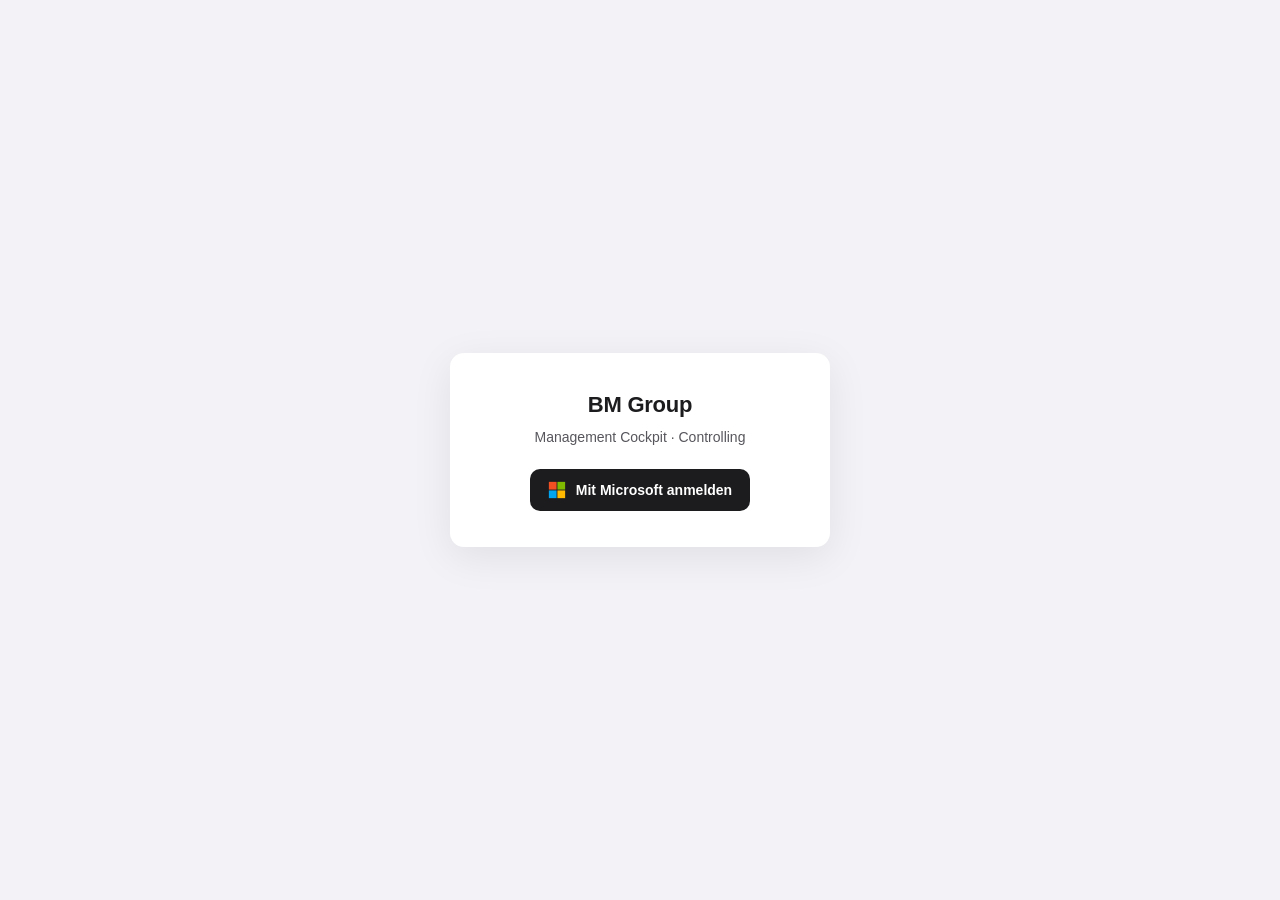
==== commit 97a3c5e4: "Ein Cockpit: neue Ansicht auf /, Praxismanagement übernommen, alte Fassung unter /alt/, /neu/ leitet" ====
--- a/index.html
+++ b/index.html
@@ -2,355 +2,14 @@
 <html lang="de">
 <head>
 <meta charset="UTF-8">
-<meta name="viewport" content="width=device-width, initial-scale=1.0">
-<title>BM Group — Management Controlling</title>
-<link rel="preconnect" href="https://fonts.gstatic.com" crossorigin>
-<link href="https://fonts.googleapis.com/css2?family=Inter:wght@400..700&display=swap" rel="stylesheet">
+<meta name="viewport" content="width=device-width,initial-scale=1,viewport-fit=cover">
+<meta name="color-scheme" content="light">
+<title>BM Group · Cockpit</title>
+<link rel="stylesheet" href="styles.css">
 <script src="https://alcdn.msauth.net/browser/2.38.0/js/msal-browser.min.js"></script>
-<style>
-/* ═══════════════════════════════════════════════════════════════════════
-   BM GROUP — DESIGNSYSTEM
-   Übernommen aus dem Praxismanagement Werneck (Patientenchecker):
-   warme, zusammenhängende Signalpalette auf kühl-neutraler Fläche,
-   Apple-Systemoberfläche (weiße Karten auf grauem Grund, keine Rahmen,
-   segmentierte Steuerung, gefüllte Pillen, Zahlen eng und schwer).
-   Farbe ist Zustand, nicht Dekoration.
-   ═══════════════════════════════════════════════════════════════════════ */
-:root{
-  /* Signalfarben — alle im selben Helligkeits-/Sättigungsbereich,
-     jede mit Vollton (Text/Linien) und deckendem Flächenwert (-bg) */
-  --primary:#BE3A30;--primary-bg:#FCF2F1;--primary-hover:#9E2C24;
-  --accent:#A4522F;--accent-bg:#FBF3EF;--accent-hover:#8A4326;
-  --amber:#8A5F13;--amber-bg:#FAF4E8;
-  --green:#3D7A5D;--green-bg:#EFF6F2;
-  --teal:#2E767C;--teal-bg:#EDF4F5;
-  --blue:#3C5A80;--blue-bg:#EFF2F7;
-  --purple:#5D5289;--purple-bg:#F2F1F8;
-  --fire:#BE3A30;--fire-bg:#FCF2F1;
-  --red:#BE3A30;--red-bg:#FCF2F1;--red-hover:#9E2C24;
-  --ergo:#A4522F;--ergo-bg:#FBF3EF;
-
-  /* Flächen: systemGroupedBackground, weiße Karten darauf */
-  --bg:#F2F2F7;--card:#FFFFFF;--sunken:#F2F2F7;
-  --border:#E5E5EA;--hairline:#E5E5EA;
-  --dark:#1C1C1E;--muted:#56565C;--faint:#6E6E76;
-  /* Füllfarbe für Steuerelemente (systemFill, deckend gerechnet) */
-  --fill:#E4E4E9;--fill-hover:#DADAE0;
-
-  --radius:14px;--radius-sm:10px;
-  --shadow:none;--shadow-lg:0 8px 28px rgba(0,0,0,.10);
-  --font:-apple-system,BlinkMacSystemFont,'SF Pro Text','SF Pro Display','Inter',system-ui,'Segoe UI',sans-serif
-}
-*{margin:0;padding:0;box-sizing:border-box}
-html,body{overflow-x:hidden;width:100%}
-body,input,select,textarea,button{font-family:var(--font)}
-body{background:var(--bg);color:var(--dark);min-height:100vh;line-height:1.55;letter-spacing:-.006em;-webkit-font-smoothing:antialiased}
-
-/* ── Login & Ladeschirm ─────────────────────────────────────────────── */
-#lo{position:fixed;inset:0;background:var(--bg);display:flex;align-items:center;justify-content:center;z-index:9999}
-.lb{text-align:center;width:380px;max-width:92vw}
-.lb h1{font-size:clamp(28px,7vw,34px);font-weight:700;color:var(--dark);margin-bottom:6px;letter-spacing:-.033em}
-.lb p{color:var(--muted);font-size:13.5px;margin-bottom:28px}
-.l-btn{width:100%;padding:12px;border:none;border-radius:var(--radius-sm);background:var(--primary);color:#fff;font-size:14px;font-weight:600;letter-spacing:-.01em;cursor:pointer;transition:background .16s;display:flex;align-items:center;justify-content:center;gap:8px}
-.l-btn:hover{background:var(--primary-hover)}
-.l-btn svg{width:20px;height:20px}
-.l-err{color:var(--fire);font-size:12.5px;margin-top:12px;font-weight:500}
-.loading{position:fixed;inset:0;background:var(--bg);display:flex;flex-direction:column;align-items:center;justify-content:center;z-index:9998}
-.loading.h{display:none}
-.spinner{width:32px;height:32px;border:2.5px solid #E4E4E9;border-top-color:var(--primary);border-radius:50%;animation:spin .7s linear infinite;margin-bottom:14px}
-@keyframes spin{to{transform:rotate(360deg)}}
-.loading p{color:var(--muted);font-size:13.5px}
-
-/* ── Rahmen ─────────────────────────────────────────────────────────── */
-#db{display:none;padding:0 0 40px}
-.mx{max-width:1180px;margin:0 auto;padding:0 24px}
-
-/* Kopfleiste: durchscheinendes Material wie eine macOS-Toolbar */
-.hdr{position:sticky;top:0;z-index:60;background:rgba(242,242,247,.72);-webkit-backdrop-filter:saturate(180%) blur(20px);backdrop-filter:saturate(180%) blur(20px);border-bottom:1px solid rgba(0,0,0,.07);margin-bottom:22px}
-.hdr-in{max-width:1180px;margin:0 auto;padding:13px 24px;display:flex;align-items:center;justify-content:space-between;flex-wrap:wrap;gap:10px}
-.hdr h1{font-size:17px;font-weight:600;letter-spacing:-.02em;color:var(--dark)}
-.hdr h1 span{color:var(--primary)}
-.hdr-r{display:flex;gap:6px;align-items:center;flex-wrap:wrap}
-.hdr-badge{display:inline-flex;align-items:center;background:var(--fill);color:var(--muted);padding:4px 11px;border-radius:100px;font-size:11.5px;font-weight:500;letter-spacing:.01em;white-space:nowrap}
-.hdr-btn{padding:6px 13px;border-radius:var(--radius-sm);border:none;background:var(--fill);color:var(--dark);font-size:12.5px;font-weight:500;cursor:pointer;transition:background .13s}
-.hdr-btn:hover{background:var(--fill-hover)}
-
-/* ── Hauptnavigation: segmentierte Steuerung (Geschäftsbereiche) ─────
-   Grauer Trog, weiße Pille mit weichem Schatten — das Apple-Bauteil. */
-.main-tabs{display:flex;gap:0;margin-bottom:24px;flex-wrap:wrap;background:var(--fill);border-radius:10px;padding:2px}
-.m-tab{padding:7px 15px;border-radius:8px;border:none;background:transparent;color:var(--dark);font-size:13px;font-weight:500;letter-spacing:-.01em;cursor:pointer;display:flex;align-items:center;gap:6px;white-space:nowrap}
-.m-tab:hover{opacity:.6}
-.m-tab.a{background:#fff;font-weight:600;opacity:1;box-shadow:0 3px 8px rgba(0,0,0,.12),0 1px 1px rgba(0,0,0,.04),0 0 0 .5px rgba(0,0,0,.04)}
-.m-tab .m-soon{font-size:9.5px;font-weight:600;letter-spacing:.04em;text-transform:uppercase;background:var(--fill-hover);color:var(--faint);border-radius:100px;padding:1px 6px}
-.m-tab.a .m-soon{background:var(--fill);color:var(--muted)}
-
-/* Seitentitel — Apples „Large Title" */
-.summary{margin-bottom:20px}
-.summary h2{font-size:28px;font-weight:700;letter-spacing:-.026em;line-height:1.15;margin-bottom:5px}
-.summary p{font-size:14px;color:var(--muted);letter-spacing:-.004em;max-width:780px}
-
-/* Abschnittsnavigation innerhalb eines Bereichs */
-.sub-tabs{display:flex;gap:6px;margin-bottom:20px;flex-wrap:wrap}
-.stab{padding:5px 13px;border-radius:100px;border:none;background:var(--fill);color:var(--dark);font-size:12.5px;font-weight:500;cursor:pointer;transition:background .13s;display:inline-flex;align-items:center;gap:5px;white-space:nowrap}
-.stab:hover{background:var(--fill-hover)}
-.stab.a{background:var(--primary);color:#fff;font-weight:600}
-
-/* ── Filterleiste: gefüllte Pillen statt umrandeter ─────────────────── */
-.flt{display:flex;gap:6px;flex-wrap:wrap;margin-bottom:20px;align-items:center;max-width:100%}
-.fl{font-size:11px;font-weight:600;letter-spacing:.05em;text-transform:uppercase;color:var(--muted);margin-right:4px}
-.fb{padding:5px 13px;border-radius:100px;border:none;background:var(--fill);color:var(--dark);font-size:12.5px;font-weight:500;cursor:pointer;transition:background .13s;display:inline-flex;align-items:center;gap:6px}
-.fb:hover{background:var(--fill-hover)}
-.fb.a{background:var(--primary);color:#fff;font-weight:600}
-.fb.a .dot{box-shadow:0 0 0 1.5px rgba(255,255,255,.6)}
-.dot{width:7px;height:7px;border-radius:50%;display:inline-block}
-.sep{width:1px;height:20px;background:rgba(0,0,0,.1);margin:0 8px}
-
-/* ── Kennzahlkacheln ────────────────────────────────────────────────── */
-.hero{display:grid;grid-template-columns:repeat(3,1fr);gap:12px;margin-bottom:24px}
-.hk{background:var(--card);border-radius:var(--radius);padding:16px 18px}
-.hk-l{font-size:11.5px;font-weight:400;color:var(--muted);margin-bottom:8px}
-.hk-v{font-size:28px;font-weight:700;letter-spacing:-.03em;font-feature-settings:'tnum';line-height:1.05}
-.hk-sub{font-size:11.5px;color:var(--faint);margin-top:5px}
-.hk-plan{font-size:11.5px;margin-top:9px;padding:5px 10px;border-radius:8px;background:var(--blue-bg);display:inline-flex;align-items:center;gap:6px;font-weight:600}
-.hk-plan .plan-label{color:var(--blue);font-size:10.5px;letter-spacing:.03em;text-transform:uppercase;font-weight:600}
-.hk-plan .plan-val{color:var(--blue);font-feature-settings:'tnum'}
-.hk-plan .plan-delta{font-size:10.5px;padding:1px 7px;border-radius:100px;font-weight:600}
-.delta-pos{background:var(--green-bg);color:var(--green)}
-.delta-neg{background:var(--primary-bg);color:var(--primary)}
-
-/* ── Abschnittsüberschrift ──────────────────────────────────────────── */
-.st{font-size:15px;font-weight:600;color:var(--dark);margin:28px 0 12px;letter-spacing:-.018em;cursor:pointer;display:flex;align-items:center;gap:8px;padding:4px 0;transition:opacity .13s}
-.st:hover{opacity:.62}
-.st .st-arrow{font-size:10px;transition:transform .25s;color:var(--faint)}
-.st.collapsed .st-arrow{transform:rotate(-90deg)}
-.sec-body{transition:max-height .4s ease,opacity .3s;overflow:hidden}
-.sec-body.collapsed{max-height:0!important;opacity:0;margin:0;padding:0}
-
-/* ── Karten ─────────────────────────────────────────────────────────── */
-.g2{display:grid;grid-template-columns:1fr 1fr;gap:12px;margin-bottom:24px}
-.cd{background:var(--card);border-radius:var(--radius);padding:18px 20px}
-.ct{font-size:14px;font-weight:600;letter-spacing:-.014em;color:var(--dark);margin-bottom:14px}
-.tc{background:var(--card);border-radius:var(--radius);padding:18px 20px;margin-bottom:22px;overflow-x:auto}
-.thd{display:flex;align-items:center;justify-content:space-between;margin-bottom:14px;flex-wrap:wrap;gap:8px}
-.thd h3{font-size:14px;font-weight:600;letter-spacing:-.014em;color:var(--dark)}
-.ss{padding:6px 12px;border-radius:var(--radius-sm);border:1px solid #D8D8DE;font-size:12.5px;color:var(--dark);background:#fff;cursor:pointer;font-weight:500}
-.ss:focus{outline:none;border-color:var(--primary);box-shadow:0 0 0 3.5px rgba(190,58,48,.16)}
-
-/* ── Tabellen: Zeilentrenner statt Gitter ───────────────────────────── */
-table{width:100%;border-collapse:collapse;font-size:12.5px}
-thead th{text-align:left;padding:8px 12px;font-size:11px;font-weight:600;color:var(--muted);text-transform:uppercase;letter-spacing:.045em;white-space:nowrap;border-bottom:1px solid var(--hairline)}
-thead th.r{text-align:right}
-tbody tr{background:var(--card);transition:background .12s;border-bottom:1px solid var(--hairline)}
-tbody tr:hover{background:#FAFAFC}
-td{padding:10px 12px;white-space:nowrap}
-td.r{text-align:right;font-feature-settings:'tnum'}
-td.bo{font-weight:600}
-.stt{display:inline-flex;align-items:center;gap:5px;padding:2px 9px;border-radius:100px;font-size:11px;font-weight:500}
-.ub{display:inline-block;padding:2px 10px;border-radius:100px;font-weight:600;font-size:12.5px;min-width:58px;text-align:center;font-feature-settings:'tnum'}
-.ur{background:var(--primary-bg);color:var(--primary)}
-.uy{background:var(--amber-bg);color:var(--amber)}
-.ug{background:var(--green-bg);color:var(--green)}
-.mb{position:relative;height:6px;background:#E4E4E9;border-radius:100px;overflow:hidden;min-width:100px}
-.mb .tp{position:absolute;top:0;left:0;height:100%;border-radius:100px;transition:width .4s}
-
-/* ── BWA-Zeilen ─────────────────────────────────────────────────────── */
-.bw{display:flex;justify-content:space-between;padding:9px 0;border-bottom:1px solid var(--hairline);font-size:13px}
-.bw:last-child{border-bottom:none}
-.bw.tt{font-weight:700;letter-spacing:-.02em;border-top:1px solid var(--border);border-bottom:none;margin-top:8px;padding-top:12px;font-size:14.5px}
-.bw .vl{font-weight:600;font-feature-settings:'tnum'}
-.ng{color:var(--primary)}
-.ps{color:var(--green)}
-.bw-cat{cursor:pointer;transition:background .13s;border-radius:8px;margin:0 -8px;padding:9px 8px}
-.bw-cat:hover{background:var(--sunken)}
-.bw-cat .arr{display:inline-block;transition:transform .2s;font-size:9px;margin-right:6px;color:var(--faint)}
-.bw-cat.open .arr{transform:rotate(90deg);color:var(--dark)}
-.bw-cat .pct{font-size:11px;color:var(--faint);font-weight:400;margin-left:8px}
-.bw-detail{max-height:0;overflow:hidden;transition:max-height .35s ease;margin:0 0 0 20px}
-.bw-detail.open{max-height:800px}
-.bw-sub{display:flex;justify-content:space-between;padding:6px 0;font-size:12px;color:var(--muted);border-bottom:1px solid var(--hairline)}
-.bw-sub:last-child{border-bottom:none}
-.bw-sub .s-val{font-weight:500;min-width:80px;text-align:right;font-feature-settings:'tnum';color:var(--dark)}
-.bw-sub .s-pct{font-size:10.5px;color:var(--faint);min-width:45px;text-align:right}
-.bw-sub .s-name{flex:1}
-.bw-pbar{height:4px;background:#E4E4E9;border-radius:100px;margin-top:2px;overflow:hidden}
-.bw-pbar .fill{height:100%;border-radius:100px;transition:width .4s}
-
-/* ── Cashflow-Zeilen ────────────────────────────────────────────────── */
-.cf-row{display:flex;justify-content:space-between;padding:8px 0;font-size:12.5px;border-bottom:1px solid var(--hairline);gap:8px}
-.cf-row:last-child{border-bottom:none}
-.cf-row.cf-t{font-weight:700;font-size:14px;letter-spacing:-.02em;border-top:1px solid var(--border);border-bottom:none;margin-top:6px;padding-top:10px}
-
-/* ── Legenden ───────────────────────────────────────────────────────── */
-.lg{display:flex;gap:16px;justify-content:center;margin-top:14px;font-size:12px;color:var(--muted);font-weight:450}
-.lg span{display:flex;align-items:center;gap:5px}
-.sq{width:10px;height:10px;border-radius:3px;display:inline-block}
-.tl{display:flex;gap:16px;justify-content:flex-end;margin-top:14px;font-size:11.5px;color:var(--muted)}
-.tl span{display:flex;align-items:center;gap:5px}
-.tw{width:14px;height:3px;border-radius:2px;display:inline-block}
-
-/* ── Aufklappbare Tabellenzeile ─────────────────────────────────────── */
-.t-detail{display:none;background:var(--bg)}
-.t-detail.open{display:table-row}
-.t-detail td{padding:14px 12px}
-.t-chart{background:var(--card);border-radius:12px;padding:16px}
-.t-chart-title{font-size:12.5px;font-weight:600;letter-spacing:-.01em;color:var(--dark);margin-bottom:8px}
-.t-row-click{cursor:pointer}
-.t-row-click:hover td:first-child{color:var(--primary)}
-
-/* ── Plan vs. Ist ───────────────────────────────────────────────────── */
-.pvi-card{background:var(--card);border-radius:var(--radius);padding:18px 20px;margin-bottom:22px}
-.pvi-title{font-size:15px;font-weight:600;letter-spacing:-.018em;color:var(--dark);margin-bottom:3px}
-.pvi-sub{font-size:12.5px;color:var(--muted);margin-bottom:18px}
-.pvi-row{display:flex;align-items:center;gap:12px;padding:9px 0;border-bottom:1px solid var(--hairline)}
-.pvi-row:last-child{border-bottom:none}
-.pvi-month{font-weight:600;font-size:11px;letter-spacing:.045em;color:var(--muted);min-width:36px;text-transform:uppercase}
-.pvi-bars{flex:1;display:flex;flex-direction:column;gap:3px}
-.pvi-bar{height:12px;border-radius:100px;position:relative;min-width:2px;transition:width .4s}
-.pvi-bar-plan{background:var(--blue);opacity:.3}
-.pvi-bar-ist{background:var(--primary)}
-.pvi-vals{min-width:180px;display:flex;gap:12px;align-items:center;font-size:12px;font-feature-settings:'tnum'}
-.pvi-ist-val{font-weight:700;letter-spacing:-.02em;color:var(--dark)}
-.pvi-plan-val{font-weight:500;color:var(--blue)}
-.pvi-delta{font-weight:600;font-size:11px;padding:1px 8px;border-radius:100px}
-.pvi-legend{display:flex;gap:18px;margin-top:14px;padding-top:12px;border-top:1px solid var(--hairline);font-size:11.5px;color:var(--muted);font-weight:500}
-.pvi-legend span{display:flex;align-items:center;gap:5px}
-.pvi-legend-dot{width:14px;height:4px;border-radius:2px;display:inline-block}
-.cum-chart{margin-top:18px;padding-top:16px;border-top:1px solid var(--hairline)}
-.cum-title{font-size:12.5px;font-weight:600;letter-spacing:-.01em;color:var(--dark);margin-bottom:12px}
-
-/* ── Jahresvorschau / Forecast ──────────────────────────────────────── */
-.fc-card{background:var(--card);border-radius:var(--radius);padding:20px 22px;margin-bottom:18px}
-.fc-header{display:flex;justify-content:space-between;align-items:flex-start;margin-bottom:22px;flex-wrap:wrap;gap:16px}
-.fc-header-left h3{font-size:17px;font-weight:650;letter-spacing:-.022em;color:var(--dark);margin-bottom:3px}
-.fc-header-left p{font-size:12.5px;color:var(--muted)}
-.fc-kpis{display:flex;gap:20px;flex-wrap:wrap}
-.fc-kpi{text-align:center;min-width:100px}
-.fc-kpi-label{font-size:11px;font-weight:600;letter-spacing:.045em;text-transform:uppercase;color:var(--muted);margin-bottom:4px}
-.fc-kpi-val{font-size:22px;font-weight:700;letter-spacing:-.03em;font-feature-settings:'tnum'}
-.fc-kpi-sub{font-size:10.5px;color:var(--faint);margin-top:2px}
-.fc-chart{position:relative;margin-bottom:16px}
-.fc-tabs{display:flex;gap:6px;margin-bottom:18px}
-.fc-tab{padding:5px 13px;border-radius:100px;border:none;background:var(--fill);color:var(--dark);font-size:12.5px;font-weight:500;cursor:pointer;transition:background .13s}
-.fc-tab:hover{background:var(--fill-hover)}
-.fc-tab.a{background:var(--primary);color:#fff;font-weight:600}
-.fc-month-grid{display:grid;grid-template-columns:repeat(12,1fr);gap:6px;margin-bottom:16px}
-.fc-month{border-radius:12px;padding:12px 6px;text-align:center;transition:all .15s;cursor:pointer;position:relative;background:var(--bg)}
-.fc-month:hover{box-shadow:var(--shadow-lg)}
-.fc-month.ist{background:var(--primary-bg)}
-.fc-month.plan{background:var(--blue-bg)}
-.fc-month.current{box-shadow:inset 0 0 0 1.5px var(--primary)}
-.fc-month-name{font-size:10.5px;font-weight:600;letter-spacing:.045em;text-transform:uppercase;color:var(--muted);margin-bottom:6px}
-.fc-month-bar{height:60px;display:flex;align-items:flex-end;justify-content:center;margin-bottom:6px}
-.fc-month-bar-inner{width:70%;border-radius:4px 4px 0 0;min-height:4px;transition:height .6s}
-.fc-month-val{font-size:11.5px;font-weight:700;letter-spacing:-.02em;font-feature-settings:'tnum'}
-.fc-month-delta{font-size:10px;font-weight:600;margin-top:2px;padding:1px 6px;border-radius:100px;display:inline-block}
-.fc-month-type{font-size:9px;font-weight:600;letter-spacing:.04em;text-transform:uppercase;margin-top:4px;color:var(--faint)}
-.fc-divider{position:absolute;top:-8px;bottom:-8px;width:2px;background:var(--primary);border-radius:2px;z-index:1}
-.fc-divider-label{position:absolute;top:-20px;font-size:10px;font-weight:600;color:var(--primary);white-space:nowrap;transform:translateX(-50%)}
-
-/* ── Liquiditäts-Cockpit ────────────────────────────────────────────── */
-.liq-wrap{margin-bottom:24px}
-.liq-level{background:var(--card);border-radius:var(--radius);padding:0;margin-bottom:4px;overflow:hidden}
-.liq-level:last-child{margin-bottom:0}
-.liq-hdr{display:flex;align-items:center;justify-content:space-between;padding:16px 20px;cursor:pointer;transition:background .13s;user-select:none}
-.liq-hdr:hover{background:#FAFAFC}
-.liq-hdr-left{display:flex;align-items:center;gap:14px}
-.liq-icon{width:44px;height:44px;border-radius:12px;display:flex;align-items:center;justify-content:center;font-size:20px;flex-shrink:0}
-.liq-hdr-info h4{font-size:14px;font-weight:600;letter-spacing:-.014em;color:var(--dark);margin-bottom:1px}
-.liq-hdr-info p{font-size:12px;color:var(--muted)}
-.liq-hdr-val{text-align:right}
-.liq-hdr-val .liq-amount{font-size:24px;font-weight:700;letter-spacing:-.03em;font-feature-settings:'tnum'}
-.liq-hdr-val .liq-sub{font-size:11px;color:var(--faint);margin-top:2px}
-.liq-body{max-height:0;overflow:hidden;transition:max-height .4s ease}
-.liq-body.open{max-height:600px}
-.liq-body-inner{padding:0 20px 18px;border-top:1px solid var(--hairline)}
-.liq-detail-row{display:flex;justify-content:space-between;align-items:center;padding:10px 0;border-bottom:1px solid var(--hairline);font-size:12.5px}
-.liq-detail-row:last-child{border-bottom:none}
-.liq-detail-name{display:flex;align-items:center;gap:8px}
-.liq-connector{width:2px;height:60px;margin:0 auto;border-left:2px dashed var(--border)}
-.liq-plus{width:32px;height:32px;border-radius:50%;background:var(--fill);color:var(--muted);display:flex;align-items:center;justify-content:center;font-size:16px;font-weight:600;margin:0 auto}
-.liq-total{background:#1C1C1E;border-radius:var(--radius);padding:28px;text-align:center;color:#fff;margin-top:4px}
-.liq-total h3{font-size:11px;font-weight:600;letter-spacing:.05em;text-transform:uppercase;color:#AEAEB2;margin-bottom:8px}
-.liq-total .liq-total-val{font-size:40px;font-weight:700;font-feature-settings:'tnum';letter-spacing:-.035em;line-height:1.05}
-.liq-total .liq-total-sub{font-size:12.5px;color:#AEAEB2;margin-top:8px}
-.liq-bar-wrap{height:6px;background:rgba(255,255,255,.14);border-radius:100px;margin-top:16px;overflow:hidden;display:flex}
-.liq-bar-seg{height:100%;transition:width .4s}
-
-/* ── „Bald verfügbar" ───────────────────────────────────────────────── */
-.soon{background:var(--card);border-radius:var(--radius);padding:52px 32px;text-align:center;margin-bottom:18px}
-.soon-ico{font-size:34px;line-height:1;margin-bottom:16px;opacity:.85}
-.soon h3{font-size:19px;font-weight:650;letter-spacing:-.022em;color:var(--dark);margin-bottom:7px}
-.soon p{font-size:13.5px;color:var(--muted);max-width:480px;margin:0 auto;line-height:1.6}
-.soon-tag{display:inline-block;margin-top:18px;background:var(--fill);color:var(--muted);font-size:11px;font-weight:600;letter-spacing:.05em;text-transform:uppercase;padding:4px 12px;border-radius:100px}
-.soon-plan{display:grid;grid-template-columns:repeat(auto-fit,minmax(220px,1fr));gap:10px;margin-top:4px}
-.soon-item{background:var(--card);border-radius:12px;padding:15px 17px;text-align:left}
-.soon-item .si-ico{font-size:16px;line-height:1;margin-bottom:9px;opacity:.75}
-.soon-item h4{font-size:13.5px;font-weight:600;letter-spacing:-.012em;color:var(--dark);margin-bottom:3px}
-.soon-item p{font-size:12px;color:var(--muted);line-height:1.5}
-
-.area{display:none}
-.area.a{display:block}
-.ft{text-align:center;padding:36px 20px 16px;font-size:11.5px;color:var(--faint);font-weight:450}
-
-/* ── Responsiv ──────────────────────────────────────────────────────── */
-@media(max-width:1024px){.fc-month-grid{grid-template-columns:repeat(6,1fr)}}
-@media(max-width:800px){
-  .g2{grid-template-columns:1fr}
-  .hero{grid-template-columns:1fr 1fr}
-  #theraKpis{grid-template-columns:repeat(3,1fr)!important}
-  .main-tabs{overflow-x:auto;flex-wrap:nowrap;scrollbar-width:none}
-  .main-tabs::-webkit-scrollbar{display:none}
-}
-@media(max-width:640px){
-  .mx{padding:0 14px}
-  .hdr-in{padding:10px 14px;gap:8px}
-  .hdr h1{font-size:15px}
-  /* Der Zeitstempel ist auf kleinen Schirmen die unwichtigste Angabe und
-     fliegt zuerst raus; der Zeitraum (#hb) bleibt als Kontext stehen. */
-  #navTs{display:none}
-  .summary h2{font-size:23px}
-  .summary p{font-size:13px}
-  .hero{grid-template-columns:1fr 1fr;gap:8px;margin-bottom:16px}
-  .hk{padding:13px 14px}
-  .hk-v{font-size:21px}
-  .hk-l{font-size:11px}
-  #theraKpis{grid-template-columns:repeat(2,1fr)!important;gap:8px!important}
-  #theraKpis .hk-v{font-size:19px!important}
-  .flt{gap:5px;overflow-x:auto;flex-wrap:nowrap;scrollbar-width:none;padding-bottom:4px}
-  .flt::-webkit-scrollbar{display:none}
-  .fb,.fl,.sep{flex-shrink:0}
-  .sub-tabs{overflow-x:auto;flex-wrap:nowrap;scrollbar-width:none;padding-bottom:4px}
-  .sub-tabs::-webkit-scrollbar{display:none}
-  .stab{flex-shrink:0}
-  .m-tab{padding:6px 12px;font-size:12.5px}
-  .st{font-size:14px;margin:20px 0 10px}
-  .tc,.cd,.pvi-card,.fc-card{padding:14px 15px}
-  table{font-size:11.5px;min-width:500px}
-  thead th{padding:7px 8px;font-size:10px}
-  td{padding:9px 8px}
-  .pvi-vals{min-width:110px;gap:6px;font-size:11px}
-  .pvi-month{min-width:30px}
-  .fc-month-grid{grid-template-columns:repeat(4,1fr);gap:5px}
-  .fc-month-bar{height:42px}
-  .fc-kpi{min-width:auto;flex:1}
-  .fc-kpi-val{font-size:18px}
-  .liq-hdr{padding:14px;flex-direction:column;gap:10px;align-items:flex-start}
-  .liq-hdr-val{width:100%;text-align:left}
-  .liq-hdr-val .liq-amount{font-size:21px}
-  .liq-body-inner{padding:0 14px 14px}
-  .liq-connector{height:24px!important}
-  .liq-total{padding:22px 16px}
-  .liq-total .liq-total-val{font-size:29px}
-  .soon{padding:38px 20px}
-  .soon h3{font-size:17px}
-}
-@media(max-width:400px){
-  .hero,#theraKpis{grid-template-columns:1fr!important}
-  .fc-month-grid{grid-template-columns:repeat(3,1fr)}
-}
-</style>
 </head>
 <body>
+
 <div id="lo"><div class="lb">
 <h1>BM Group</h1>
 <p>Management Cockpit · Controlling</p>
@@ -363,3901 +22,19 @@
 <div class="loading h" id="ld"><div class="spinner"></div><p id="lt">Verbinde...</p></div>
 
 <div id="db">
-<div class="hdr"><div class="hdr-in">
-<h1><span>BM Group</span> · Management Cockpit</h1>
-<div class="hdr-r"><span class="hdr-badge" id="hb">YTD 2026</span><span class="hdr-badge" id="navTs"></span><button class="hdr-btn" onclick="refreshData()">↻ Aktualisieren</button><button class="hdr-btn" onclick="signOut()">Abmelden</button></div>
-</div></div>
-
-<div class="mx">
-<div class="main-tabs" id="mainTabs"></div>
-
-<!-- ══ PRAXISMANAGEMENT ══ -->
-<div class="area" id="area-praxis">
-<div class="summary"><h2>Praxismanagement</h2><p>Eine Frage: Hat das Praxismanagement dafür gesorgt, dass die Praxis organisatorisch sauber und wirtschaftlich gut gelaufen ist? Sechs Kennzahlen beantworten sie, alles darunter ist Drill-down.</p></div>
-<div id="praxisBody"></div>
+<header class="top"><div class="top-in">
+  <div class="brand">
+    <h1><span>BM Group</span> · Cockpit</h1>
+    <div class="brand-r"><span id="stand"></span><button class="btn" onclick="refreshData()">Aktualisieren</button><button class="btn" onclick="signOut()">Abmelden</button></div>
+  </div>
+  <div class="filters" id="filters"></div>
+  <nav class="nav" id="nav"></nav>
+</div></header>
+<main class="main" id="page"></main>
+<p class="foot">Rückfall: <a href="alt/" id="altLink">vorherige Fassung</a></p>
 </div>
 
-<!-- ══ THERAPIE ══ -->
-<div class="area" id="area-therapie">
-<div class="summary"><h2>Therapie</h2><p>Qualität und Wirksamkeit der Behandlung: Befunde, Verlaufsmessung, Therapieziele und Dokumentationsgüte.</p></div>
-<div class="soon"><div class="soon-ico">🩺</div><h3>Bald verfügbar</h3><p>Dieser Bereich wird derzeit aufgebaut.</p><span class="soon-tag">Coming soon</span></div>
-<div class="soon-plan">
-<div class="soon-item"><div class="si-ico">📋</div><h4>Dokumentationsgüte</h4><p>Vollständigkeit von Befund, Verlauf und Abschlussbericht.</p></div>
-<div class="soon-item"><div class="si-ico">📈</div><h4>Behandlungsergebnis</h4><p>Verlaufsmessung über Assessments und Patientenfeedback.</p></div>
-<div class="soon-item"><div class="si-ico">🎓</div><h4>Fachliche Entwicklung</h4><p>Fortbildungen, Zertifikate und Spezialisierungen im Team.</p></div>
-</div>
-</div>
-
-<!-- ══ TRAININGSTHERAPIE ══ -->
-<div class="area" id="area-training">
-<div class="summary"><h2>Trainingstherapie</h2><p>Gerätegestützte Therapie, Rehasport, Präventionskurse und Mitgliedschaften — Auslastung, Verlauf und Beitragsentwicklung.</p></div>
-<div class="soon"><div class="soon-ico">🏋️</div><h3>Bald verfügbar</h3><p>Dieser Bereich wird derzeit aufgebaut.</p><span class="soon-tag">Coming soon</span></div>
-<div class="soon-plan">
-<div class="soon-item"><div class="si-ico">🧍</div><h4>Mitglieder</h4><p>Zugänge, Abgänge und Bestandsentwicklung je Standort.</p></div>
-<div class="soon-item"><div class="si-ico">🕒</div><h4>Flächenauslastung</h4><p>Belegung der Trainingsfläche nach Tag und Uhrzeit.</p></div>
-<div class="soon-item"><div class="si-ico">🎯</div><h4>Kurse & ZPP</h4><p>Präventionskurse, Belegung und Abrechnungsstand.</p></div>
-</div>
-</div>
-
-<!-- ══ FINANZEN ══ -->
-<div class="area a" id="area-finanzen">
-<div class="summary"><h2>Finanzen</h2><p>Umsatz, Ergebnis und Liquidität der BM Group — Plan gegen Ist, rollierende Jahresvorschau und Deckung über alle Cashflow-Ebenen.</p></div>
-<div class="flt" id="flt"></div>
-<div class="sub-tabs" id="secNav">
-<button class="stab a" onclick="navTo('sec-kpi',this)">📊 Übersicht</button>
-<button class="stab" onclick="navTo('sec-erbracht',this)">💶 Erbracht</button>
-<button class="stab" onclick="navTo('sec-forecast',this)">🔮 Jahresvorschau</button>
-<button class="stab" onclick="navTo('sec-planist',this)">📈 Plan vs. Ist</button>
-<button class="stab" onclick="navTo('sec-ausl',this)">⚡ Auslastung</button>
-<button class="stab" onclick="navTo('sec-termine',this)">📅 Terminvergabe</button>
-<button class="stab" onclick="navTo('sec-thera',this)">👥 Therapeuten</button>
-<button class="stab" onclick="navTo('sec-kranken',this)">🏥 Krankenstand</button>
-<button class="stab" onclick="navTo('sec-bwa',this)">📋 BWA</button>
-<button class="stab" onclick="navTo('sec-cf',this)">🏦 Cashflow</button>
-<button class="stab" onclick="navTo('sec-liq',this)">💰 Liquidität</button>
-</div>
-
-<div id="sec-kpi"></div><div class="hero" id="hero"></div>
-
-<div id="sec-erbracht"></div><div class="st" onclick="toggleSection(this)">💶 Umsatz erbracht · thevea-Kalender <span class="st-arrow">▼</span></div>
-<div id="tvDiv" class="sec-body" style="max-height:6000px"></div>
-
-<div id="sec-forecast"></div><div class="st" onclick="toggleSection(this)">🔮 Jahresvorschau 2026 · Rollierende Planung <span class="st-arrow">▼</span></div>
-<div id="forecastDiv" class="sec-body" style="max-height:3000px"></div>
-
-<div id="sec-planist"></div><div class="st" onclick="toggleSection(this)">📈 Plan vs. Ist · Monatsverlauf <span class="st-arrow">▼</span></div>
-<div id="planVsIstDiv" class="sec-body" style="max-height:3000px"></div>
-
-<div id="sec-ausl"></div><div class="st" onclick="toggleSection(this)">⚡ Auslastung <span class="st-arrow">▼</span></div>
-<div style="display:flex;align-items:center;gap:10px;margin-bottom:16px;flex-wrap:wrap"><button class="fb" onclick="changeAuslKW(-1)">←</button><span id="auslKWTitle" style="font-size:15px;font-weight:600;letter-spacing:-.015em"></span><button class="fb" onclick="changeAuslKW(1)">→</button><span id="auslKWInfo" style="font-size:12.5px;color:var(--muted)"></span></div>
-<div style="display:grid;grid-template-columns:repeat(3,1fr);gap:12px;margin-bottom:24px" id="auslDiv"></div>
-
-<div id="sec-termine"></div><div class="st" onclick="toggleSection(this)">📅 Terminvergabe · ø Termine pro Woche <span class="st-arrow">▼</span></div>
-<div style="display:flex;align-items:center;gap:10px;margin-bottom:16px;flex-wrap:wrap"><button class="fb" onclick="changeTermineKW(-1)">←</button><span id="termineKWTitle" style="font-size:15px;font-weight:600;letter-spacing:-.015em"></span><button class="fb" onclick="changeTermineKW(1)">→</button><span id="termineKWInfo" style="font-size:12.5px;color:var(--muted)"></span></div>
-<div style="display:grid;grid-template-columns:repeat(3,1fr);gap:12px;margin-bottom:24px" id="termineDiv"></div>
-
-<div id="sec-thera"></div><div class="st" onclick="toggleSection(this)">👥 Therapeuten · Umsatz pro Stunde <span class="st-arrow">▼</span></div>
-<div id="theraKpis" style="display:grid;grid-template-columns:repeat(6,1fr);gap:10px;margin-bottom:16px"></div>
-<div class="tc"><div class="thd"><h3 id="tht">Alle Therapeuten</h3><div style="display:flex;gap:8px;align-items:center;flex-wrap:wrap"><span class="hdr-badge" id="kwInfo"></span><select class="ss" id="kwf" onchange="rT()"><option value="all">Alle KWs</option></select><select class="ss" id="so" onchange="rT()"><option value="ud">€/h ↓</option><option value="ua">€/h ↑</option><option value="u">Umsatz ↓</option><option value="b">Behandlungen ↓</option></select></div></div>
-<table><thead><tr><th>Therapeut</th><th>Standort</th><th class="r">Wo-Std</th><th class="r">Umsatz</th><th class="r">Plan</th><th class="r">Beh.</th><th class="r">€ / Stunde</th><th style="min-width:100px"></th></tr></thead><tbody id="tb"></tbody></table>
-<div class="tl"><span><span class="tw" style="background:var(--primary)"></span>&lt;56 €/h</span><span><span class="tw" style="background:var(--amber)"></span>56–65</span><span><span class="tw" style="background:var(--green)"></span>&gt;65</span></div></div>
-
-<div id="sec-kranken"></div><div class="st" onclick="toggleSection(this)">🏥 Krankenstand <span class="st-arrow">▼</span></div>
-<div id="krankenDiv"></div>
-
-<div id="sec-bwa"></div><div class="st" onclick="toggleSection(this)">📋 BWA · Gewinn & Verlust <span class="st-arrow">▼</span></div>
-<div class="g2" id="bwaDiv"></div>
-
-<div id="sec-cf"></div><div class="st" onclick="toggleSection(this)">🏦 Cashflow · Bankkonten <span class="st-arrow">▼</span></div>
-<div class="g2" id="cfDiv"></div>
-
-<div id="sec-liq"></div><div class="st" onclick="toggleSection(this)">💰 Liquiditäts-Cockpit <span class="st-arrow">▼</span></div>
-<div id="liqCockpit"></div>
-</div>
-
-<!-- ══ MARKETING ══ -->
-<div class="area" id="area-marketing">
-<div class="summary"><h2>Marketing</h2><p>Sichtbarkeit und Neupatientengewinnung: Anfragen, Kanäle, Bewertungen und Conversion vom Erstkontakt bis zum ersten Termin.</p></div>
-<div class="soon"><div class="soon-ico">📣</div><h3>Bald verfügbar</h3><p>Dieser Bereich wird derzeit aufgebaut. Ein eigenes Marketing-Dashboard existiert bereits und wird hier eingebunden.</p><span class="soon-tag">Coming soon</span></div>
-<div class="soon-plan">
-<div class="soon-item"><div class="si-ico">🌐</div><h4>Kanäle</h4><p>Woher Anfragen kommen — Website, Google, Empfehlung, Social.</p></div>
-<div class="soon-item"><div class="si-ico">⭐</div><h4>Bewertungen</h4><p>Google-Rating und Rezensionen je Standort im Verlauf.</p></div>
-<div class="soon-item"><div class="si-ico">🔁</div><h4>Conversion</h4><p>Vom Erstkontakt zum ersten Termin — wo Anfragen verloren gehen.</p></div>
-</div>
-</div>
-
-<!-- ══ PEOPLE & FACILITY MANAGEMENT ══ -->
-<div class="area" id="area-people">
-<div class="summary"><h2>People &amp; Facility Management</h2><p>Team und Standorte: Personalbestand, Recruiting, Entwicklung sowie Räume, Geräte und Instandhaltung.</p></div>
-<div class="soon"><div class="soon-ico">🏛️</div><h3>Bald verfügbar</h3><p>Dieser Bereich wird derzeit aufgebaut. Krankenstand und Arbeitszeiten liegen heute noch unter Finanzen und wandern später hierher.</p><span class="soon-tag">Coming soon</span></div>
-<div class="soon-plan">
-<div class="soon-item"><div class="si-ico">👤</div><h4>Personalbestand</h4><p>Köpfe, Vollzeitäquivalente und Fluktuation je Standort.</p></div>
-<div class="soon-item"><div class="si-ico">🔎</div><h4>Recruiting</h4><p>Offene Stellen, Bewerbungen und Einstellungsdauer.</p></div>
-<div class="soon-item"><div class="si-ico">🏢</div><h4>Facility</h4><p>Räume, Geräte, Wartungsintervalle und Instandhaltung.</p></div>
-</div>
-</div>
-
-<div class="ft" id="ftTxt">BM Group · 2026</div>
-</div></div>
-
-<script>
-// ═══ CONFIG ═══
-const MSAL_CONFIG={auth:{clientId:"9fe9cda7-79c3-4d06-82dc-372715bb8086",authority:"https://login.microsoftonline.com/3e5c8d47-8ccc-42f6-877d-0d0e72972e39",redirectUri:window.location.origin+window.location.pathname},cache:{cacheLocation:"sessionStorage"}};
-const LR={scopes:["Files.Read","Sites.Read.All"]};
-const msal_app=new msal.PublicClientApplication(MSAL_CONFIG);
-const SITE=`kimojophysiotherapie.sharepoint.com`,SPATH=`/sites/KIMOJOManagement`;
-const PHFIP_SITE={host:'kimojophysiotherapie.sharepoint.com',path:'/sites/PfFiP-TeamPortal'};
-const KPI_PHFIP_ID='770759B1-D4F0-48A1-804B-7EB765D00E5F';
-const FILES={
-  kpi:'a9b8cad6-e1bd-414d-8aaf-503a0e18822f',
-  medifoxF1:'7BB83665-B91D-4E99-9FDB-E6CBA0496721',
-  medifoxF2:'C7C25E25-8770-4123-B0F0-39B550252905',
-  medifoxF3:'C3F9A7D3-452D-4ED5-8C3B-602BB7910A2F',
-  medifoxF4:'6230A887-EE13-4FA7-86DA-C1FDBEE62B5F',
-  bwaK:'EEE9DBB4-A663-4A58-9E80-0E155B44D938',
-  bwaP:'09CE1ACC-AE3C-4A0A-A7B6-FFFE6FB22C04',
-  bankK:'65B46DB5-34A8-4D10-9343-B556B19A22D6',
-  bankP:'B53B0F06-2604-43E1-A4B5-E204F986C081',
-  planK:'FE3CC1BF-F19E-4AD4-8D5C-C8E79756622C',
-  planP:'0479CA17-C22A-4A0B-87F2-F11EA7FF9CFD',
-  rechnungen:'D8CC52C7-9EE7-4CA1-ABB4-F520769C8078',
-  krankenstand:'F0E4C01E-14F3-4FF2-9380-329672BEEEB4'
-};
-const CC={"KIMOJO Physio":"var(--primary)","KIMOJO Ergo":"var(--accent)","KIMOJO Gesamt":"var(--primary)","PF im Park":"var(--teal)"};
-// Schriftkennung für SVG-Beschriftungen — ohne Anführungszeichen, damit sie
-// in Attributwerten innerhalb von Template-Literalen keine Quotes bricht.
-const SVGF='-apple-system,BlinkMacSystemFont,Inter,sans-serif';
-const fm=n=>new Intl.NumberFormat('de-DE',{style:'currency',currency:'EUR'}).format(n);
-const fmK=n=>{const a=Math.abs(n);if(a>=1000)return(n<0?'-':'')+Math.round(a/1000).toLocaleString('de-DE')+'k €';return fm(n);};
-const sn=s=>s==="Physio und Fitness im Park"?"PF im Park":s;
-function matchS(therapistStandort){
-  if(aS==='Alle')return true;
-  if(aS==='KIMOJO Gesamt')return therapistStandort==='KIMOJO Physio'||therapistStandort==='KIMOJO Ergo';
-  return therapistStandort===aS;
-}
-let driveId,phfipDriveId,aM='YTD',aS='Alle';
-let D={bwaK:{},bwaP:{},bankK:{},bankP:{},ctrl:[],raw:[],planK:{},planP:{},auslK:[],auslP:[],
-       kenn:null,trackerTage:{physio:[],ergo:[]}};
-let selectedAuslKW=0;
-
-// ═══ AUTH ═══
-async function signIn(){try{document.getElementById('er').style.display='none';const r=await msal_app.loginPopup(LR);msal_app.setActiveAccount(r.account);await loadAll();}catch(e){document.getElementById('er').textContent=e.message;document.getElementById('er').style.display='block';}}
-function signOut(){msal_app.logoutPopup();document.getElementById('db').style.display='none';document.getElementById('lo').style.display='flex';}
-async function getToken(){const a=msal_app.getActiveAccount();try{return(await msal_app.acquireTokenSilent({...LR,account:a})).accessToken;}catch(e){return(await msal_app.acquireTokenPopup(LR)).accessToken;}}
-msal_app.initialize().then(async()=>{const a=msal_app.getAllAccounts();if(a.length>0){msal_app.setActiveAccount(a[0]);await loadAll();}});
-
-// ═══ API HELPERS ═══
-const gql=u=>fetch(u,{headers:{Authorization:'Bearer '+window._token}}).then(r=>r.ok?r.json():null);
-async function getSheet(fileId,sheetName){
-  const r=await gql(`https://graph.microsoft.com/v1.0/drives/${driveId}/items/${fileId}/workbook/worksheets('${encodeURIComponent(sheetName)}')/usedRange`);
-  return r?r.values:null;
-}
-async function getSheetNames(fileId){
-  const r=await gql(`https://graph.microsoft.com/v1.0/drives/${driveId}/items/${fileId}/workbook/worksheets`);
-  return r?r.value.map(s=>s.name):[];
-}
-async function getFileContent(fileId){
-  const r=await fetch(`https://graph.microsoft.com/v1.0/drives/${driveId}/items/${fileId}/content`,{headers:{Authorization:'Bearer '+window._token}});
-  return r.ok?r.text():null;
-}
-
-// ═══ THEVEA UMSATZ ═══════════════════════════════════════════════════════════
-// Erbrachter Umsatz aus dem thevea-Kalender für Werneck Physio (_wp) und
-// Werneck Ergo (_we). Die Exporte schreibt Power Automate nach
-// /12_Code/Patientenchecker/Dateien Export/, die Verordnungswert-Prognose
-// samt thevea-Umsatzstatistik nach /12_Code/Controlling/thevea/.
-//
-// Bewertet wird jeder Patiententermin, jeder Kalender-Slot einzeln (zwei
-// 20-Minuten-Termine sind zwei Einheiten). Der Preis kommt in dieser
-// Reihenfolge:
-//   1. thevea-eigener Wert je Einheit aus der Verordnungswert-Prognose
-//      (wertErbrachteBehandlungen ÷ erbrachte Einheiten). Das ist der echte
-//      Preis dieser Verordnung — auch für Privat, Beihilfe und BG, und mit der
-//      Hausbesuchspauschale, die thevea dort schon mitrechnet.
-//   2. Heilmittel direkt am Termin (erweiterter Export) → GKV-Preisliste 2026,
-//      plus Hausbesuchspauschale je Besuch.
-//   3. Heilmittel aus der Verordnungsübersicht → GKV-Preisliste.
-//   4. Standardsatz Krankengymnastik. Wird gezählt und ausgewiesen, damit
-//      sichtbar bleibt, wie viel der Zahl auf Annahme beruht.
-// Ohne Verordnung ist der Termin eine Reservierung: 20 Min = KG, 30 Min =
-// MLD-30, 45 Min = MLD-45 aus der GKV-Liste; andere Längen als Vielfache
-// von 20 Min KG (40 Min = zwei KG). Fehlt die Endzeit (alter Export), gelten 20 Minuten.
-// Status: STATTGEFUNDEN = erbracht; ohne Status = offen und zählt mit
-// Planwert; AUSGEFALLEN/ABGESAGT = Ausfallrechnung in Höhe des
-// Heilmittelwerts. SonstigerTermin (Blocker, Pausen, Kurse) zählt nicht.
-// Ab dem Cutover ersetzt thevea die Medifox-Zeilen von KIMOJO; davor bleibt
-// Medifox die Quelle.
-const TV_DIR='/12_Code/Patientenchecker/Dateien Export/';
-const TV_PROG_DIR='/12_Code/Controlling/thevea/';
-const TV_LOCS=[
-  {suf:'wp',standort:'KIMOJO Physio',cutover:'2026-07-27',prog:'thevea-physio-',hb:{weg:22.78,heim:13.09}},
-  {suf:'we',standort:'KIMOJO Ergo',  cutover:'2026-08-01',prog:'thevea-ergo-',  hb:{weg:28.69,heim:18.71}}
-];
-// Wie viele Monatsdateien der Prognose geladen werden. Jede Datei kennt nur
-// die zu ihrem Zeitpunkt laufenden Rezepte; zusammen decken sie auch die
-// inzwischen abgeschlossenen ab. Neuere Datei gewinnt bei gleicher VO.
-const TV_PROG_MONATE=8;
-// GKV-Preisliste Physio ab 01.01.2026, Ergo ab 01.07.2026 — dieselben Sätze
-// wie im Patientenchecker (werneck.html, HB_PREISE). Reihenfolge entscheidet:
-// Das allgemeine KG steht zuletzt, sonst schluckt es KG-Gerät und KG-ZNS.
-const TV_GKV=[
-  [/zns|bobath|vojta|pnf/i,                   47.06],
-  [/(mld|lymphdrainage)[\s\S]*?\b60\b/i,      71.94],
-  [/(mld|lymphdrainage)[\s\S]*?\b45\b/i,      53.94],
-  [/mld|lymphdrainage/i,                      35.97],
-  [/manuelle\s*therapie|\bmt\b/i,             35.59],
-  [/bewegungsbad/i,                           33.87],
-  [/\bgruppe\b/i,                              8.43],
-  [/traktion/i,                                8.63],
-  [/hirnleistung|neuropsycholog|\bhlt\b/i,    59.27],
-  [/psychisch[\s-]*funktionell|\bpfb\b/i,     98.79],
-  [/sensomotorisch|\bspb\b/i,                 79.03],
-  [/motorisch[\s-]*funktionell|\bmfb\b/i,     59.27],
-  [/ger(ä|ae)t|\bkgg\b/i,                     55.81],
-  [/erstbefund|diagnostik/i,                  36.61],
-  [/warmpack/i,                               16.16],
-  [/hei(ß|ss)e\s*rolle/i,                     13.47],
-  [/wärme|heißluft/i,                          7.43],
-  [/krankengymnastik|\bkg\b|blanko/i,         29.63]
-];
-const TV_STANDARD=29.63;
-const TV_ABGESAGT=/ABGESAGT|ABSAGE|STORN|AUSGEFALLEN|ENTFALLEN|NICHT.?ERSCHIENEN|CANCEL/i;
-// Eine Reservierung ist ein Patiententermin ohne Rezept — aber nur bei
-// jemandem, der behandelt. Club-Trainer:innen tragen Einweisungen und
-// Beratungen ebenfalls als Patiententermin ohne Rezept ein; das sind keine
-// freigehaltenen Behandlungsplätze. Als Behandler:in gilt, wer im
-// Historienfenster mindestens so viele Termine mit Verordnung hat.
-const TV_BEHANDLER_MIN=10;
-function tvGkvPreis(txt){const t=String(txt||'');for(const[re,p]of TV_GKV)if(re.test(t))return p;return null;}
-function tvReservPreis(min){
-  if(!(min>0))min=20;
-  if(min<=20)return 29.63;
-  if(min===30)return 35.97;
-  if(min===45)return 53.94;
-  return Math.ceil(min/20)*29.63;
-}
-function tvNorm(s){return String(s||'').replace(/ß/g,'ss').normalize('NFD').replace(/[̀-ͯ]/g,'').toLowerCase().replace(/\s+/g,' ').trim();}
-// thevea nennt „Angelina Schmitt", die Team-Tabelle „Schmitt, Angie". Gleicher
-// Nachname und gleicher Vornamen-Anfang reichen, wenn der Treffer eindeutig
-// ist; sonst bleibt der thevea-Name stehen und der Therapeut erscheint ohne
-// Stundenbezug.
-function tvCtrlName(vn,nn,ctrl){
-  const key=String(nn||'').trim()+', '+String(vn||'').trim();
-  const nnN=tvNorm(nn),vnN=tvNorm(vn);
-  // Das Ergo-Konto in thevea kürzt Nachnamen auf die Initiale („B., Tabea");
-  // dann entscheidet der Vorname und der Anfangsbuchstabe des Nachnamens.
-  const initial=/^[a-z]\.$/.test(nnN)?nnN.charAt(0):null;
-  const hits=(ctrl||[]).filter(t=>{
-    const m=String(t.n||'').split(',');if(m.length<2)return false;
-    const cn=tvNorm(m[0]),cv=tvNorm(m[1]);
-    if(initial)return cn.charAt(0)===initial&&cv===vnN;
-    if(cn!==nnN)return false;
-    return cv.slice(0,3)===vnN.slice(0,3);
-  });
-  return hits.length===1?hits[0].n:key;
-}
-// Der Name, unter dem eine Person überall erscheint, ist der aus dem Export:
-// „Schmitt, Angelina", so wie thevea sie führt. Nur wo thevea den Nachnamen auf
-// die Initiale kürzt („B., Tabea", Ergo-Konto), hilft der Weekly Tracker mit dem
-// vollen Namen aus — wenn er eindeutig ist.
-function tvKanon(vn,nn,ctrl){
-  if(/^[a-z]\.$/.test(tvNorm(nn)))return tvCtrlName(vn,nn,ctrl);
-  return String(nn||'').trim()+', '+String(vn||'').trim();
-}
-function tvWoche(d){
-  const t=new Date(Date.UTC(d.getFullYear(),d.getMonth(),d.getDate()));
-  const dn=(t.getUTCDay()+6)%7;t.setUTCDate(t.getUTCDate()-dn+3);
-  const fw=new Date(Date.UTC(t.getUTCFullYear(),0,4));
-  return 1+Math.round(((t-fw)/864e5-3+(fw.getUTCDay()+6)%7)/7);
-}
-function tvVoMap(ueb){
-  const m={};const nodes=ueb&&ueb.data&&ueb.data.verordnungUebersicht&&ueb.data.verordnungUebersicht.nodes||[];
-  nodes.forEach(n=>{if(n&&n.id!=null)m[n.id]=n;});return m;
-}
-function tvDetMap(det){
-  const m={};(Array.isArray(det)?det:(det?[det]:[])).forEach(ch=>{const d=ch&&ch.data;if(!d)return;
-    Object.keys(d).forEach(k=>{const v=d[k];if(v&&typeof v==='object'&&v.id!=null)m[v.id]=v;});});
-  return m;
-}
-function tvProgMap(files){
-  const m={};
-  (files||[]).forEach(f=>{
-    const nodes=f&&f.prognose&&f.prognose.data&&f.prognose.data.verordnungswertPrognoseStatistik&&f.prognose.data.verordnungswertPrognoseStatistik.nodes||[];
-    nodes.forEach(n=>{
-      const e=+n.behandlungseinheitenErbracht||0,g=+n.behandlungseinheitenGesamt||0;
-      let u=null;
-      if(e>0)u=parseFloat(n.wertErbrachteBehandlungen)/e;
-      else if(g>0)u=parseFloat(n.erwarteterGesamtwert)/g;
-      if(u!=null&&isFinite(u)&&u>0)m[n.verordnungId]={unit:u,hm:n.heilmittel||''};
-    });
-  });
-  return m;
-}
-function tvStatAgg(){return{n:0,erbracht:0,offen:0,ausfall:0,reserviert:0,gesamt:0,nErbracht:0,nOffen:0,nAusfall:0,nReserviert:0,nThevea:0,nGkv:0,nGeschaetzt:0};}
-function tvBerechne(loc,hist,voUeb,voDet,prog,ctrl,jahr){
-  const termine=hist&&hist.data&&hist.data.termine||(Array.isArray(hist)?hist:[]);
-  const cut=new Date(loc.cutover+'T00:00:00');
-  const rows=[],stat={},hbSeen={},personen={};
-  const voJe={};termine.forEach(t=>{if(t&&t.__typename==='PatientenTermin'&&t.terminVerordnung&&t.terminVerordnung.id!=null){const id=t.mitarbeiter&&t.mitarbeiter.person&&t.mitarbeiter.person.id;voJe[id]=(voJe[id]||0)+1;}});
-  termine.forEach(t=>{
-    if(!t||t.__typename!=='PatientenTermin')return;
-    const d=new Date(t.from);if(isNaN(d)||d<cut||d.getFullYear()!==jahr)return;
-    const month=d.getMonth()+1;
-    let durMin=null;if(t.until){const u=new Date(t.until);if(!isNaN(u))durMin=Math.round((u-d)/6e4);}
-    const st=String(t.status||'');
-    const p=t.mitarbeiter&&t.mitarbeiter.person||{};
-    const vo=t.terminVerordnung;
-    let kind,price,quelle,hm;
-    if(!vo||vo.id==null){
-      if((voJe[p.id]||0)<TV_BEHANDLER_MIN){
-        // Kein Behandler: Termin ohne Rezept wird nicht bewertet, nur gezählt.
-        const s0=stat[month]||(stat[month]=tvStatAgg());s0.nUngewertet=(s0.nUngewertet||0)+1;return;
-      }
-      kind='reserviert';price=tvReservPreis(durMin);quelle='reserviert';hm='Reservierung '+(durMin>0?durMin:20)+' Min';
-    }else{
-      kind=TV_ABGESAGT.test(st)?'ausfall':st==='STATTGEFUNDEN'?'erbracht':'offen';
-      // Der erweiterte Export liefert die Heilmittel der Verordnung als Liste
-      // (z. B. MT und Wärme auf einem Rezept). Welches davon der Slot ist, sagt
-      // thevea nicht; bewertet wird das erste, die Beschriftung nennt alle.
-      const pr=prog[vo.id],ueb=voUeb[vo.id];
-      const hmL=Array.isArray(vo.heilmittel)?vo.heilmittel.filter(Boolean):(vo.heilmittel?[vo.heilmittel]:[]);
-      const hmT=hmL[0]||null;
-      hm=(hmL.length?hmL.map(h=>h.abkuerzung||h.name||'').filter(Boolean).join(';'):'')||(ueb&&ueb.heilmittel)||(pr&&pr.hm)||'';
-      if(pr){price=pr.unit;quelle='thevea';}
-      else{
-        const g=tvGkvPreis(hmT?(hmT.abkuerzung||hmT.name):hm);
-        if(g!=null){price=g;quelle='gkv';}else{price=TV_STANDARD;quelle='geschaetzt';}
-        // Hausbesuchspauschale je Besuch: Patient, Tag, Therapeut — einmal,
-        // auch wenn im Besuch zwei Leistungen stehen. Ohne Angabe, ob Heim
-        // oder Wohnung, gilt der niedrigere Heim-Satz.
-        const hb=hmL.some(h=>h&&h.hausbesuch)||t.patientenTerminArt==='HAUSBESUCH'||!!(voDet[vo.id]&&voDet[vo.id].hausbesuch);
-        if(hb){const k=t.patientId+'|'+d.toDateString()+'|'+p.id;if(!hbSeen[k]){hbSeen[k]=1;price+=loc.hb.heim;}}
-      }
-    }
-    const s=stat[month]||(stat[month]=tvStatAgg());
-    s.n++;s.gesamt+=price;s[kind]+=price;s['n'+kind.charAt(0).toUpperCase()+kind.slice(1)]++;
-    if(quelle==='thevea')s.nThevea++;else if(quelle==='gkv')s.nGkv++;else if(quelle==='geschaetzt')s.nGeschaetzt++;
-    // Der Ergo-Export führt (noch) keinen Mitarbeiter am Termin; die Zeile
-    // bleibt dann dem Standort zugeordnet, nur ohne Therapeut.
-    const name=(p.vorname||p.nachname)?tvKanon(p.vorname,p.nachname,ctrl):loc.standort+' · ohne Therapeut';
-    if(p.id!=null&&!personen[p.id])personen[p.id]={id:p.id,vn:p.vorname||'',nn:p.nachname||'',name,standort:loc.standort,suf:loc.suf};
-    rows.push({name,maId:p.id,month,week:tvWoche(d),price,billed:true,
-      wd:(d.getDay()+6)%7,startMin:d.getHours()*60+d.getMinutes(),durMin:durMin>0?durMin:20,
-      dateKey:d.getFullYear()+'-'+(d.getMonth()+1)+'-'+d.getDate(),filiale:'KIMOJO',standort:loc.standort,
-      src:'thevea',kind,quelle,hm:hm||'—',status:st,datum:d});
-  });
-  return{rows,stat,personen};
-}
-// Standortfilter für Umsatzzeilen: thevea-Zeilen kennen ihren Standort,
-// Medifox-Zeilen nur den Namen, der über die Team-Tabelle zugeordnet wird.
-function tvRowPasst(r,theraNames){
-  if(aS==='Alle')return true;
-  if(r.standort)return matchS(r.standort);
-  // Medifox ist seit dem Cutover nur noch Kitzingen: PHFIP-Zeilen gehören zu
-  // PF im Park, egal wie die Teams-Tabelle die Person führt. Alte
-  // KIMOJO-Zeilen (vor dem Cutover) laufen weiter über den Namen.
-  if(r.filiale==='PHFIP')return matchS('PF im Park');
-  if(aS==='PF im Park')return false;
-  return theraNames.has(r.name)||aS==='KIMOJO Gesamt';
-}
-async function tvLaden(){
-  const jahr=new Date().getFullYear();
-  const j=new Date(),monate=[];
-  for(let i=TV_PROG_MONATE-1;i>=0;i--){const d=new Date(j.getFullYear(),j.getMonth()-i,1);monate.push(d.getFullYear()+'-'+String(d.getMonth()+1).padStart(2,'0'));}
-  const L=f=>loadJSONPfad(f).catch(()=>null);
-  D.thevea={rows:[],stat:{},statistik:{},fehlt:[],ok:false,bis:null,medifoxEntfernt:0,personen:{}};
-  const az={};const f4P=L(TV_AZ_F4_VOLL).then(v=>Array.isArray(v)&&v.length?v:L(TV_AZ_F4));
-  const [uebAlt,uebWp]=await Promise.all([L(TV_DIR+'Verordnungsuebersicht.json'),L(TV_DIR+'vo_uebersicht_wp.json')]);
-  for(const loc of TV_LOCS){
-    const [hist,uebLoc,det,...progs]=await Promise.all([
-      L(TV_DIR+'termine_historie_'+loc.suf+'.json'),
-      loc.suf==='wp'?Promise.resolve(uebWp||uebAlt):L(TV_DIR+'vo_uebersicht_'+loc.suf+'.json'),
-      L(TV_DIR+'verordnung_details_'+loc.suf+'.json'),
-      ...monate.map(m=>L(TV_PROG_DIR+loc.prog+m+'.json'))
-    ]);
-    az[loc.suf]=await L(TV_DIR+'arbeitszeiten_roh_'+loc.suf+'.json');
-    if(!hist){D.thevea.fehlt.push('termine_historie_'+loc.suf+'.json');continue;}
-    const r=tvBerechne(loc,hist,tvVoMap(uebLoc),tvDetMap(det),tvProgMap(progs),D.ctrl,jahr);
-    D.thevea.rows=D.thevea.rows.concat(r.rows);D.thevea.stat[loc.standort]=r.stat;Object.assign(D.thevea.personen,r.personen);
-    // thevea-eigene Umsatzstatistik des jeweiligen Monats als Gegenprobe.
-    progs.forEach((f,i)=>{
-      const n=f&&f.umsatzAktuellerMonat&&f.umsatzAktuellerMonat.data&&f.umsatzAktuellerMonat.data.umsatzstatistikMitarbeiterBehandlungen&&f.umsatzAktuellerMonat.data.umsatzstatistikMitarbeiterBehandlungen.nodes;
-      if(!n)return;
-      D.thevea.statistik[loc.standort+'|'+monate[i]]={brutto:n.reduce((s,x)=>s+(parseFloat(x.umsatzBrutto)||0),0),beh:n.reduce((s,x)=>s+(x.anzahlBehandlungen||0),0),stand:f.stand||''};
-    });
-  }
-  const f4=await f4P;
-  // Kitzinger Club-/T-RENA-/Präventionszeilen aus den Umsätzen nehmen; der
-  // Kitzingen-Block zeigt sie nur noch als Hinweis.
-  const extra=r=>r.src!=='thevea'&&String(r.filiale||'')==='PHFIP'&&tvIstKurs(r);
-  D.thevea.kitzExtra=D.raw.filter(extra);D.raw=D.raw.filter(r=>!extra(r));
-  if(!D.thevea.rows.length){try{tvStammdaten(jahr,az,f4);}catch(e){console.warn('Stammdaten:',e);}return;}
-  const cut=new Date(TV_LOCS[0].cutover+'T00:00:00');
-  const vorher=D.raw.length;
-  D.raw=D.raw.filter(r=>{
-    if(r.src==='thevea')return false;
-    if(!String(r.filiale||'').startsWith('KIMOJO')||!r.dateKey)return true;
-    const p=r.dateKey.split('-');return new Date(+p[0],+p[1]-1,+p[2])<cut;
-  });
-  D.thevea.medifoxEntfernt=vorher-D.raw.length;
-  D.raw=D.raw.concat(D.thevea.rows);
-  D.thevea.bis=D.thevea.rows.filter(r=>r.kind==='erbracht').reduce((m,r)=>r.datum>m?r.datum:m,null);
-  D.thevea.ok=true;
-  try{tvStammdaten(jahr,az,f4);}catch(e){console.warn('Stammdaten:',e);}
-  console.log('thevea:',D.thevea.rows.length,'Termine bewertet,',D.thevea.medifoxEntfernt,'Medifox-Zeilen ab Cutover ersetzt');
-}
-// ── Stammdaten aus den Exporten ──────────────────────────────────────────────
-// Namen, Standort und Arbeitszeiten kommen aus thevea (Werneck) und Medifox
-// (Kitzingen). Der Weekly Tracker bleibt Rückfall: für Monate, die kein Export
-// abdeckt, und für die Planwerte je Person. Damit Medifox-Zeilen aus der Zeit
-// vor dem Cutover („Schmitt, Angie") und thevea-Zeilen („Schmitt, Angelina")
-// an derselben Person hängen, werden Tracker-Namen auf den Exportnamen
-// umgeschrieben; der alte Name bleibt als `plan` für die Plan-Suche erhalten.
-const TV_AZ_F4='/12_Code/Controlling/auslastung_historie_f4.json';
-const TV_AZ_F4_VOLL='/12_Code/Controlling/auslastung_historie_f4_voll.json';
-function tvSpanMin(a,b){const x=String(a||'').split(':'),y=String(b||'').split(':');return(+y[0]*60+(+y[1]||0))-(+x[0]*60+(+x[1]||0));}
-function tvWochenStd(rec){return(rec&&rec.zeitspannen||[]).reduce((s,z)=>s+Math.max(0,tvSpanMin(z.from,z.until)),0)/60;}
-function tvGiltIm(rec,jahr,mi){
-  const a=new Date(jahr,mi-1,1),e=new Date(jahr,mi,0,23,59,59);
-  const vf=rec.validFrom?new Date(rec.validFrom+'T00:00:00'):null,vu=rec.validUntil?new Date(rec.validUntil+'T23:59:59'):null;
-  return(!vf||vf<=e)&&(!vu||vu>=a);
-}
-function tvStammdaten(jahr,az,f4){
-  const ctrl=D.ctrl||[];
-  // Der Tracker schreibt manche Namen als „Vorname Nachname“ statt
-  // „Nachname, Vorname“; beide Formen gelten als dieselbe Person.
-  // Namenswechsel (Heirat): Tracker-Name → Name in Medifox/thevea.
-  const TV_ALIAS={'mundloch, gernot':'schönfelder, gernot'};
-  const kanonN=n=>{let x=String(n||'').trim();if(!x.includes(',')){const i=x.lastIndexOf(' ');if(i>0)x=x.slice(i+1)+', '+x.slice(0,i);}const k=tvNorm(x);return tvNorm(TV_ALIAS[k]||k);};
-  const findCtrl=n=>ctrl.find(t=>kanonN(t.n)===kanonN(n));
-  const r1=x=>Math.round(x*10)/10;
-  // 1. Tracker-Namen auf Exportnamen umschreiben
-  const alias={};
-  Object.values(D.thevea.personen||{}).forEach(p=>{
-    if(/^[a-z]\.$/.test(tvNorm(p.nn)))return;
-    const c=tvCtrlName(p.vn,p.nn,ctrl);
-    if(c!==p.name&&findCtrl(c))alias[c]=p.name;
-  });
-  ctrl.forEach(t=>{if(alias[t.n]){t.plan=t.plan||t.n;t.n=alias[t.n];}});
-  (D.raw||[]).forEach(r=>{if(r.src!=='thevea'&&alias[r.name])r.name=alias[r.name];});
-  // 2. Arbeitszeiten aus thevea (Werneck)
-  Object.values(D.thevea.personen||{}).forEach(p=>{
-    const recs=(az[p.suf]||[]).filter(r=>r&&r.personId===p.id);if(!recs.length)return;
-    let t=findCtrl(p.name);
-    // Kitzinger Personal steht in thevea nur mit einem Platzhalter-Eintrag.
-    if(t&&t.s&&!/^KIMOJO/.test(t.s))return;
-    if(!t){t={n:p.name,s:p.standort,b:p.standort==='KIMOJO Ergo'?'Ergo':'Physio',wh:0,mh:{},quelle:'thevea'};ctrl.push(t);}
-    t.mh=t.mh||{};
-    for(let mi=1;mi<=12;mi++){
-      const r=recs.filter(x=>tvGiltIm(x,jahr,mi)).sort((a,b)=>String(b.validFrom||'').localeCompare(String(a.validFrom||'')))[0];
-      if(r)t.mh[MN[mi-1]]=r1(tvWochenStd(r));
-    }
-    const cur=recs.find(r=>r.isCurrentlyValid)||recs[0];t.wh=r1(tvWochenStd(cur));t.azQuelle='thevea';
-  });
-  // 3. Arbeitszeiten aus Medifox (Kitzingen): Soll-Wochenstunden aus dem
-  //    Wochentagsmuster der Tagesdaten. Je Monat und Wochentag gilt die
-  //    häufigste geplante Arbeitszeit (Abwesenheitstage tragen das Soll
-  //    weiterhin), die Summe über Mo–So ist die Vertragswoche – dieselbe
-  //    Logik wie bei thevea, Urlaub drückt die Stunden nicht.
-  const muster={},tage={};
-  (Array.isArray(f4)?f4:[]).forEach(day=>{
-    const d=String(day&&day.onDay||'');if(!d.startsWith(jahr+'-'))return;const mi=+d.slice(5,7);
-    const wd=new Date(d+'T12:00:00').getDay();
-    (tage[mi]=tage[mi]||new Set()).add(d);
-    const gesehen=new Set();
-    (day.spalten||[]).forEach(s=>{
-      if(!s)return;
-      const n=String(s.Nachname||'').trim()+', '+String(s.Vorname||'').trim();if(/club/i.test(n))return;
-      const min=(s.Arbeitszeiten||[]).reduce((a,z)=>a+Math.max(0,tvSpanMin(z.Start,z.Ende)),0);
-      const m=(muster[n]=muster[n]||{});const mm=(m[mi]=m[mi]||{});const w=(mm[wd]=mm[wd]||[]);
-      w.push(min);gesehen.add(n);
-    });
-    // Wer an diesem Tag keine Spalte hat, arbeitet an diesem Wochentag nicht.
-    Object.keys(muster).forEach(n=>{if(gesehen.has(n))return;const mm=(muster[n][mi]=muster[n][mi]||{});(mm[wd]=mm[wd]||[]).push(0);});
-  });
-  const modus=arr=>{const c={};arr.forEach(v=>{c[v]=(c[v]||0)+1;});return +Object.keys(c).sort((a,b)=>c[b]-c[a]||b-a)[0];};
-  // Mindestens drei Wochen Daten, sonst ist das Muster nicht belastbar.
-  const voll=mi=>(tage[mi]&&tage[mi].size>=15);
-  Object.keys(muster).forEach(n=>{
-    let t=findCtrl(n);
-    if(!t){t={n,s:'PF im Park',b:'Physio',wh:0,mh:{},quelle:'medifox'};ctrl.push(t);}
-    if(t.n!==n){t.plan=t.plan||t.n;t.n=n;}
-    // Wer im Medifox-Plan von Kitzingen steht, arbeitet in Kitzingen – auch
-    // wenn die Teams-Tabelle die Person noch bei KIMOJO führt.
-    if(t.azQuelle!=='thevea')t.s='PF im Park';
-    t.mh=t.mh||{};
-    const ks=Object.keys(muster[n]).map(Number).filter(voll).sort((a,b)=>b-a);
-    if(!ks.length)return;
-    let letzte=0;
-    ks.forEach(mi=>{
-      const mm=muster[n][mi];let soll=0;
-      for(let wd=0;wd<7;wd++){if(mm[wd]&&mm[wd].length)soll+=modus(mm[wd]);}
-      t.mh[MN[mi-1]]=r1(soll/60);if(!letzte)letzte=t.mh[MN[mi-1]];
-    });
-    if(letzte)t.wh=letzte;
-    t.azQuelle=t.azQuelle?t.azQuelle+'+medifox':'medifox';
-  });
-  D.ctrl=ctrl;
-  D.thevea.stammdaten={aliase:Object.keys(alias).length,thevea:ctrl.filter(t=>/thevea/.test(t.azQuelle||'')).length,medifox:ctrl.filter(t=>/medifox/.test(t.azQuelle||'')).length,neu:ctrl.filter(t=>t.quelle).length};
-}
-function tvHeroSub(filtered,theraNames){
-  const tv=filtered.filter(r=>r.src==='thevea'&&tvRowPasst(r,theraNames));
-  if(!tv.length)return `<div class="hk-sub">${aM} · aus Praxissoftware</div>`;
-  // Oben steht der volle Kalenderwert des Zeitraums. Darunter nur die eine
-  // Frage, die dazu zählt: Wie viel davon liegt schon hinter uns, wie viel
-  // steht noch im Kalender? Geteilt wird nach Termindatum; Medifox-Zeilen
-  // sind immer Vergangenheit. Die feinere Aufteilung (Status, Ausfall,
-  // Reservierung) steht im Abschnitt „Umsatz erbracht · thevea-Kalender".
-  const jetzt=new Date();let erbracht=0,zukunft=0;
-  filtered.forEach(r=>{if(!tvRowPasst(r,theraNames))return;if(r.src==='thevea'&&r.datum>jetzt)zukunft+=r.price;else erbracht+=r.price;});
-  const med=filtered.some(r=>r.src!=='thevea'&&tvRowPasst(r,theraNames));
-  return `<div class="hk-sub">${aM} · thevea-Kalender${med?' + Medifox':''}</div>`
-    +`<div class="hk-sub" style="margin-top:3px">davon ${fm(erbracht)} bereits erbracht · ${fm(zukunft)} in der Zukunft</div>`;
-}
-function rTV(){
-  const el=document.getElementById('tvDiv');if(!el)return;
-  const hinweis=t=>'<div class="cd"><p style="font-size:12.5px;color:var(--muted);margin:0">'+t+'</p></div>';
-  if(!D.thevea||!D.thevea.ok){el.innerHTML=hinweis('Keine thevea-Historie geladen'+(D.thevea&&D.thevea.fehlt.length?' (fehlt: '+D.thevea.fehlt.join(', ')+')':'')+'.');return;}
-  const months=getActiveMonths();const monthNums=months.map(m=>MN.indexOf(m)+1);
-  if(aS==='PF im Park'){el.innerHTML=tvKitzingen(months,monthNums)||hinweis('Keine Medifox-Umsätze für PF im Park im gewählten Zeitraum.');return;}
-  const theraNames=new Set(D.ctrl.filter(t=>matchS(t.s)).map(t=>t.n));
-  const rows=D.thevea.rows.filter(r=>monthNums.includes(r.month)&&tvRowPasst(r,theraNames));
-  if(!rows.length){el.innerHTML=hinweis('Keine thevea-Termine im gewählten Zeitraum.')+(aS==='Alle'?tvKitzingen(months,monthNums):'');return;}
-  const agg=()=>({n:0,erbracht:0,offen:0,ausfall:0,reserviert:0,gesamt:0,ng:0,nAusfall:0,nReserviert:0});
-  const add=(a,r)=>{a.n++;a[r.kind]+=r.price;a.gesamt+=r.price;if(r.quelle==='geschaetzt')a.ng++;if(r.kind==='ausfall')a.nAusfall++;if(r.kind==='reserviert')a.nReserviert++;};
-  const byM={},byT={},byH={},tot=agg();
-  rows.forEach(r=>{
-    add(byM[r.month]||(byM[r.month]=agg()),r);add(tot,r);
-    add(byT[r.name]||(byT[r.name]=Object.assign(agg(),{standort:r.standort})),r);
-    const h=byH[r.hm]||(byH[r.hm]={n:0,sum:0});h.n++;h.sum+=r.price;
-  });
-  const jahr=new Date().getFullYear();
-  const statistik=mi=>{const ym=jahr+'-'+String(mi).padStart(2,'0');let b=0,has=false;
-    TV_LOCS.forEach(l=>{if(!matchS(l.standort))return;const s=D.thevea.statistik[l.standort+'|'+ym];if(s){b+=s.brutto;has=true;}});return has?b:null;};
-  let h='<div class="tc"><div class="thd"><h3>Nach Monat</h3><div style="display:flex;gap:8px;flex-wrap:wrap">'
-    +'<span class="hdr-badge">Jeder Kalender-Slot einzeln</span><span class="hdr-badge">ohne Status = Planwert</span><span class="hdr-badge">Ausfall = Heilmittelwert</span>'
-    +(D.thevea.bis?'<span class="hdr-badge">Stattgefunden bis '+D.thevea.bis.toLocaleDateString('de-DE')+'</span>':'')+'</div></div>';
-  h+='<table><thead><tr><th>Monat</th><th class="r">Termine</th><th class="r">Stattgefunden</th><th class="r">Ohne Status</th><th class="r">Ausfall</th><th class="r">Reserviert</th><th class="r">Gesamt</th><th class="r">thevea-Abrechnung</th><th class="r">Standardsatz</th></tr></thead><tbody>';
-  const zeile=(label,a,st,bold)=>`<tr${bold?' style="font-weight:700"':''}><td>${label}</td><td class="r">${a.n}</td><td class="r">${fm(a.erbracht)}</td><td class="r">${fm(a.offen)}</td><td class="r">${fm(a.ausfall)}<span style="color:var(--faint)"> (${a.nAusfall})</span></td><td class="r">${fm(a.reserviert)}<span style="color:var(--faint)"> (${a.nReserviert})</span></td><td class="r"><b>${fm(a.gesamt)}</b></td><td class="r">${st!=null?fm(st):'—'}</td><td class="r"${a.ng?' style="color:var(--amber)"':''}>${a.ng}</td></tr>`;
-  let stSum=0,stHas=false;
-  monthNums.forEach(mi=>{const a=byM[mi];if(!a)return;const st=statistik(mi);if(st!=null){stSum+=st;stHas=true;}h+=zeile(MN[mi-1],a,st,false);});
-  h+=zeile('Summe',tot,stHas?stSum:null,true)+'</tbody></table>';
-  let ungew=0;TV_LOCS.forEach(l=>{if(!matchS(l.standort))return;const st=D.thevea.stat[l.standort]||{};monthNums.forEach(mi=>{ungew+=(st[mi]&&st[mi].nUngewertet)||0;});});
-  if(ungew)h+='<p style="font-size:11.5px;color:var(--faint);margin:10px 0 0">'+ungew+' Patiententermine ohne Rezept bei Personen, die nicht behandeln (z. B. Club-Einweisungen, Beratungen), sind nicht als Reservierung gewertet.</p>';
-  h+='<p style="font-size:11.5px;color:var(--faint);margin:10px 0 0">„thevea-Abrechnung" ist die Umsatzstatistik brutto aus thevea selbst (Controlling/thevea, Monatsdatei) — sie zählt nur Einheiten, die thevea schon als abgerechnet führt, und liegt deshalb unter dem Kalenderwert; der Kalender zählt jeden Slot, so wie thevea ihn später auch abrechnet. Die Spalte „Standardsatz" nennt Termine, deren Preis weder thevea noch die GKV-Liste kannte.</p></div>';
-  // Therapeuten
-  const tl=Object.keys(byT).map(n=>Object.assign({name:n},byT[n])).sort((a,b)=>b.gesamt-a.gesamt);
-  h+='<div class="tc"><div class="thd"><h3>Nach Therapeut:in</h3><span class="hdr-badge">'+months.join(', ')+'</span></div>';
-  h+='<table><thead><tr><th>Therapeut:in</th><th>Standort</th><th class="r">Termine</th><th class="r">Stattgefunden</th><th class="r">Ohne Status</th><th class="r">Ausfall</th><th class="r">Reserviert</th><th class="r">Gesamt</th></tr></thead><tbody>';
-  tl.forEach(t=>{h+=`<tr><td>${t.name}</td><td style="color:var(--muted)">${t.standort}</td><td class="r">${t.n}</td><td class="r">${fm(t.erbracht)}</td><td class="r">${fm(t.offen)}</td><td class="r">${fm(t.ausfall)}</td><td class="r">${fm(t.reserviert)}</td><td class="r"><b>${fm(t.gesamt)}</b></td></tr>`;});
-  h+='</tbody></table></div>';
-  // Heilmittel
-  const hl=Object.keys(byH).map(k=>({hm:k,n:byH[k].n,sum:byH[k].sum})).sort((a,b)=>b.sum-a.sum);
-  h+='<div class="tc"><div class="thd"><h3>Nach Heilmittel</h3><span class="hdr-badge">'+hl.length+' Positionen</span></div>';
-  h+='<table><thead><tr><th>Heilmittel</th><th class="r">Termine</th><th class="r">ø je Termin</th><th class="r">Gesamt</th></tr></thead><tbody>';
-  hl.slice(0,25).forEach(x=>{h+=`<tr><td style="white-space:normal;max-width:520px">${x.hm}</td><td class="r">${x.n}</td><td class="r">${fm(x.sum/x.n)}</td><td class="r"><b>${fm(x.sum)}</b></td></tr>`;});
-  if(hl.length>25)h+=`<tr><td colspan="4" style="color:var(--faint)">… ${hl.length-25} weitere Positionen</td></tr>`;
-  h+='</tbody></table></div>';
-  h+='<div class="cd"><div class="ct">So wird gerechnet</div><p style="font-size:12.5px;color:var(--muted);line-height:1.6;margin:0">'
-    +'<b>Preis je Termin:</b> zuerst der Wert, den thevea selbst für diese Verordnung ausweist (Verordnungswert-Prognose, inklusive Privat-, Beihilfe- und BG-Sätzen und Hausbesuchspauschale); sonst das Heilmittel nach der GKV-Preisliste 2026 plus Hausbesuchspauschale je Besuch; zuletzt der Standardsatz Krankengymnastik. '
-    +'<b>Reservierungen</b> sind Patiententermine ohne Verordnung bei Behandler:innen (mindestens '+TV_BEHANDLER_MIN+' Termine mit Rezept im Zeitfenster; Club-Einweisungen und Beratungen zählen damit nicht): 20 Min = KG 29,63 €, 30 Min = MLD-30 35,97 €, 45 Min = MLD-45 53,94 €, andere Längen als Vielfache von 20 Min KG (40 Min = zwei KG). '
-    +'<b>Blocker</b> und andere interne Einträge zählen nicht. <b>Ab 27.07.2026</b> (Ergo 01.08.) ersetzt der thevea-Kalender die Medifox-Exporte für KIMOJO; PF im Park bleibt Medifox.</p></div>';
-  if(aS==='Alle')h+=tvKitzingen(months,monthNums);
-  el.innerHTML=h;
-}
-// ── Kitzingen (PF im Park) ───────────────────────────────────────────────────
-// PF im Park läuft weiter über Medifox. Der Block zeigt dieselbe Sicht wie für
-// Werneck: je Monat und je Mitarbeiter:in. Der Kraft-Präventionskurs zu 120 €
-// wird herausgerechnet, weil er kein Behandlungsumsatz ist, sondern ein
-// Kursentgelt; er wird daneben als eigene Zahl gezeigt, damit nichts
-// stillschweigend verschwindet. Erkannt wird er am Leistungstext, nicht am
-// Preis — ein Preis kann sich ändern, der Name des Kurses nicht.
-// Kitzingen: Club-Mitgliedschaften, T-RENA-Gruppentraining und Präventionskurse
-// sind kein Therapieumsatz und bleiben überall außen vor (auch die
-// Sammelspalte „Club, PhFiP" im Medifox-Export).
-const TV_KURS=/pr(ä|ae)vention|club|t-?rena/i;
-function tvIstKurs(r){return TV_KURS.test(String(r.leistung||''))||TV_KURS.test(String(r.name||''));}
-function tvKitzingen(months,monthNums){
-  const alle=D.raw.filter(r=>r.src!=='thevea'&&String(r.filiale||'')==='PHFIP'&&monthNums.includes(r.month)).concat((D.thevea.kitzExtra||[]).filter(r=>monthNums.includes(r.month)));
-  if(!alle.length)return '';
-  const agg=()=>({n:0,sum:0,nKurs:0,kurs:0});
-  const add=(a,r)=>{if(tvIstKurs(r)){a.nKurs++;a.kurs+=r.price;}else{a.n++;a.sum+=r.price;}};
-  const byM={},byT={},byL={},tot=agg();
-  alle.forEach(r=>{add(byM[r.month]||(byM[r.month]=agg()),r);add(tot,r);add(byT[r.name]||(byT[r.name]=agg()),r);
-    if(!tvIstKurs(r)){const l=byL[r.leistung||'—']||(byL[r.leistung||'—']={n:0,sum:0});l.n++;l.sum+=r.price;}});
-  const z=(label,a,bold)=>`<tr${bold?' style="font-weight:700"':''}><td>${label}</td><td class="r">${a.n}</td><td class="r"><b>${fm(a.sum)}</b></td><td class="r">${a.n?fm(a.sum/a.n):'—'}</td><td class="r" style="color:var(--faint)">${a.nKurs?a.nKurs+' · '+fm(a.kurs):'—'}</td></tr>`;
-  let h='<div class="st" style="margin-top:32px">🏋️ Kitzingen · PF im Park · Medifox</div>';
-  h+='<div class="tc"><div class="thd"><h3>Nach Monat</h3><div style="display:flex;gap:8px;flex-wrap:wrap"><span class="hdr-badge">ohne Club, T-RENA und Präventionskurse</span><span class="hdr-badge">'+months.join(', ')+'</span></div></div>';
-  h+='<table><thead><tr><th>Monat</th><th class="r">Behandlungen</th><th class="r">Umsatz</th><th class="r">ø je Behandlung</th><th class="r">Club / T-RENA / Prävention (nicht enthalten)</th></tr></thead><tbody>';
-  monthNums.forEach(mi=>{const a=byM[mi];if(a)h+=z(MN[mi-1],a,false);});
-  h+=z('Summe',tot,true)+'</tbody></table></div>';
-  const tl=Object.keys(byT).map(n=>Object.assign({name:n},byT[n])).sort((a,b)=>b.sum-a.sum);
-  h+='<div class="tc"><div class="thd"><h3>Nach Mitarbeiter:in</h3><span class="hdr-badge">'+tl.length+' Personen</span></div>';
-  h+='<table><thead><tr><th>Mitarbeiter:in</th><th class="r">Behandlungen</th><th class="r">Umsatz</th><th class="r">ø je Behandlung</th><th class="r">Club / T-RENA / Prävention (nicht enthalten)</th></tr></thead><tbody>';
-  tl.forEach(t=>{h+=z(t.name,t,false);});
-  h+=z('Summe',tot,true)+'</tbody></table></div>';
-  const ll=Object.keys(byL).map(k=>({l:k,n:byL[k].n,sum:byL[k].sum})).sort((a,b)=>b.sum-a.sum);
-  h+='<div class="tc"><div class="thd"><h3>Nach Leistung</h3><span class="hdr-badge">'+ll.length+' Positionen</span></div>';
-  h+='<table><thead><tr><th>Leistung</th><th class="r">Behandlungen</th><th class="r">ø je Behandlung</th><th class="r">Umsatz</th></tr></thead><tbody>';
-  ll.slice(0,25).forEach(x=>{h+=`<tr><td style="white-space:normal;max-width:520px">${x.l}</td><td class="r">${x.n}</td><td class="r">${fm(x.sum/x.n)}</td><td class="r"><b>${fm(x.sum)}</b></td></tr>`;});
-  if(ll.length>25)h+=`<tr><td colspan="4" style="color:var(--faint)">… ${ll.length-25} weitere Positionen</td></tr>`;
-  h+='</tbody></table></div>';
-  return h;
-}
-// ═══ /THEVEA UMSATZ ══════════════════════════════════════════════════════════
-
-// ═══ LOAD ALL DATA ═══
-async function loadAll(){
-  const ld=document.getElementById('ld'),lt=document.getElementById('lt');
-  ld.classList.remove('h');document.getElementById('lo').style.display='none';
-  try{
-    lt.textContent='Verbinde...';window._token=await getToken();
-    const site=await gql(`https://graph.microsoft.com/v1.0/sites/${SITE}:${SPATH}`);
-    const drive=await gql(`https://graph.microsoft.com/v1.0/sites/${site.id}/drive`);
-    driveId=drive.id;
-    // Resolve PHFIP drive
-    try{const pSite=await gql(`https://graph.microsoft.com/v1.0/sites/${PHFIP_SITE.host}:${PHFIP_SITE.path}`);if(pSite){const pDrive=await gql(`https://graph.microsoft.com/v1.0/sites/${pSite.id}/drive`);if(pDrive)phfipDriveId=pDrive.id;}}catch(e){console.warn('PHFIP site:',e);}
-
-    lt.textContent='Lade alle Daten parallel...';
-
-    // ═══ PARALLEL LOADING ═══
-    // Group 1: BWA sheets (need sheet names first, but both can run parallel)
-    const bwaKSheetsP=getSheetNames(FILES.bwaK);
-    const bwaPSheetsP=getSheetNames(FILES.bwaP);
-
-    // Group 2: Direct sheet loads (known sheet names — no getSheetNames needed)
-    const ctrlP=getSheet(FILES.kpi,'Teams');
-    const medifoxP=[
-      {file:FILES.medifoxF1,filiale:'KIMOJO #1'},
-      {file:FILES.medifoxF2,filiale:'KIMOJO #2'},
-      {file:FILES.medifoxF3,filiale:'KIMOJO #3'},
-      {file:FILES.medifoxF4,filiale:'PHFIP'}
-    ].map(m=>getSheet(m.file,'Export').then(d=>({d,filiale:m.filiale})).catch(()=>({d:null,filiale:m.filiale})));
-
-    // Group 3: Bank data (parallel)
-    const bankKP=loadBank(FILES.bankK);
-    const bankPP=loadBank(FILES.bankP);
-
-    // Group 4: Plan data (known sheet names)
-    const planDashKP=getSheet(FILES.planK,'Dashboard 2026').catch(()=>null);
-    const planEinKP=getSheet(FILES.planK,'Planeinnahmen').catch(()=>null);
-    const planKSheetsP=getSheetNames(FILES.planK).catch(()=>[]);
-    const planDashPP=getSheet(FILES.planP,'Dashboard').catch(()=>null);
-    const planEinPP=getSheet(FILES.planP,'Planeinnahmen').catch(()=>null);
-    const planPSheetsP=getSheetNames(FILES.planP).catch(()=>[]);
-
-    // Group 5: Auslastung (parallel)
-    const auslKP=gql(`https://graph.microsoft.com/v1.0/drives/${driveId}/items/${FILES.kpi}/workbook/worksheets('Auslastung')/usedRange`).catch(()=>null);
-    const auslPP=phfipDriveId?gql(`https://graph.microsoft.com/v1.0/drives/${phfipDriveId}/items/${KPI_PHFIP_ID}/workbook/worksheets('Auslastung')/usedRange`).catch(()=>null):Promise.resolve(null);
-
-    // Group 5b: Termine (KIMOJO Physio + Ergo + PHFIP Physio)
-    const termineKPhysioP=getSheet(FILES.kpi,'KIMOJO KPI Physio').catch(()=>null);
-    const termineKErgoP=getSheet(FILES.kpi,'KIMOJO KPI E').catch(()=>null);
-    const terminePPhysioP=phfipDriveId?gql(`https://graph.microsoft.com/v1.0/drives/${phfipDriveId}/items/${KPI_PHFIP_ID}/workbook/worksheets('PhFiP KPI Physio')/usedRange`).then(r=>r?r.values:null).catch(()=>null):Promise.resolve(null);
-
-    // Group 6: Rechnungsübersicht
-    const rechnungenP=getSheetNames(FILES.rechnungen).then(sheets=>getSheet(FILES.rechnungen,sheets[0]||'Tabelle1')).catch(()=>null);
-
-    // Group 7: Krankenstand (both sheets in parallel)
-    const krankenstandP=getSheet(FILES.krankenstand,'Export').catch(()=>null);
-    const krankenstandTWP=getSheet(FILES.krankenstand,'TageWoche').catch(()=>null);
-
-    // ═══ AWAIT ALL ═══
-    lt.textContent='Verarbeite BWA...';
-    const [bwaKSheets,bwaPSheets]=await Promise.all([bwaKSheetsP,bwaPSheetsP]);
-
-    // BWA sheets need sequential loading per entity (same workbook session)
-    D.bwaK={};
-    const bwaKLoads=bwaKSheets.map(s=>getSheet(FILES.bwaK,s).then(d=>({s,d})).catch(()=>({s,d:null})));
-    const bwaKResults=await Promise.all(bwaKLoads);
-    bwaKResults.forEach(({s,d})=>{if(d)D.bwaK[s]=parseBWA(d);});
-
-    D.bwaP={};
-    const bwaPLoads=bwaPSheets.map(s=>getSheet(FILES.bwaP,s).then(d=>({s,d})).catch(()=>({s,d:null})));
-    const bwaPResults=await Promise.all(bwaPLoads);
-    bwaPResults.forEach(({s,d})=>{if(d)D.bwaP[s]=parseBWA(d);});
-
-    lt.textContent='Verarbeite Umsatzdaten...';
-    // Bank
-    const [bankK,bankP]=await Promise.all([bankKP,bankPP]);
-    D.bankK=bankK||{};D.bankP=bankP||{};
-
-    // Therapeuten
-    const ctrl=await ctrlP;
-    if(ctrl)D.ctrl=parseCtrl(ctrl);
-
-    // Medifox parallel
-    const medifoxResults=await Promise.all(medifoxP);
-    let allRaw=[];
-    medifoxResults.forEach(({d,filiale})=>{
-      if(d){const parsed=parseRaw(d);parsed.forEach(r=>r.filiale=filiale);allRaw=allRaw.concat(parsed);}
-    });
-    if(allRaw.length>0)D.raw=allRaw;
-    else{
-      // Fallback: KPI Excel
-      try{const raw=await getSheet(FILES.kpi,'Rohdaten Umsatz');if(raw){D.raw=parseRaw(raw);D.raw.forEach(r=>r.filiale='KIMOJO');}}catch(e){}
-    }
-
-    lt.textContent='Lade thevea-Kalender...';
-    try{await tvLaden();}catch(e){console.warn('thevea:',e);}
-
-    lt.textContent='Verarbeite Planungen...';
-    // Plan KIMOJO
-    try{
-      const planDashK=await planDashKP;
-      if(planDashK)D.planK.dashboard=parsePlanDashboard(planDashK);
-      const planEinK=await planEinKP;
-      if(planEinK)D.planK.einnahmen=parsePlanEinnahmen(planEinK);
-      const planKSheets=await planKSheetsP;
-      const planAusKName=(planKSheets||[]).find(s=>s.trim().toLowerCase()==='planausgaben');
-      if(planAusKName){const planAusK=await getSheet(FILES.planK,planAusKName);if(planAusK)D.planK.ausgaben=parsePlanAusgaben(planAusK);}
-    }catch(e){console.warn('Plan KIMOJO:',e);}
-
-    // Plan PHFIP
-    try{
-      const planDashP=await planDashPP;
-      if(planDashP)D.planP.dashboard=parsePlanDashboard(planDashP);
-      const planEinP=await planEinPP;
-      if(planEinP)D.planP.einnahmen=parsePlanEinnahmenPHFIP(planEinP);
-      const planPSheets=await planPSheetsP;
-      const planAusPName=(planPSheets||[]).find(s=>s.trim().toLowerCase()==='planausgaben');
-      if(planAusPName){const planAusP=await getSheet(FILES.planP,planAusPName);if(planAusP)D.planP.ausgaben=parsePlanAusgaben(planAusP);}
-    }catch(e){console.warn('Plan PHFIP:',e);}
-
-    // Auslastung
-    const auslKR=await auslKP;
-    if(auslKR&&auslKR.values)D.auslK=parseAuslastungSheet(auslKR.values);
-    const auslPR=await auslPP;
-    if(auslPR&&auslPR.values)D.auslP=parseAuslastungSheet(auslPR.values);
-
-    // Termine
-    D.termine={kPhysio:[],kErgo:[],pPhysio:[]};
-    const tKP=await termineKPhysioP;if(tKP)D.termine.kPhysio=parseTermine(tKP);
-    const tKE=await termineKErgoP;if(tKE)D.termine.kErgo=parseTermine(tKE);
-    const tPP=await terminePPhysioP;if(tPP)D.termine.pPhysio=parseTermine(tPP);
-
-    // Rechnungsübersicht
-    const rechnungenData=await rechnungenP;
-    D.rechnungen={total:0,count:0,byType:{},byPrefix:{}};
-    if(rechnungenData&&rechnungenData.length>1){
-      for(let i=1;i<rechnungenData.length;i++){
-        const r=rechnungenData[i];if(!r)continue;
-        const saldo=parseFloat(r[17])||0;
-        if(saldo===0)continue;
-        const typ=String(r[6]||'Unbekannt');
-        const nr=String(r[0]||'');
-        const prefix=nr.startsWith('K-')?'KIMOJO':'PHFIP';
-        D.rechnungen.total+=saldo;D.rechnungen.count++;
-        if(!D.rechnungen.byType[typ])D.rechnungen.byType[typ]={count:0,saldo:0};
-        D.rechnungen.byType[typ].count++;D.rechnungen.byType[typ].saldo+=saldo;
-        if(!D.rechnungen.byPrefix[prefix])D.rechnungen.byPrefix[prefix]={count:0,saldo:0};
-        D.rechnungen.byPrefix[prefix].count++;D.rechnungen.byPrefix[prefix].saldo+=saldo;
-      }
-      console.log('Rechnungen loaded:',D.rechnungen.count,'offen, Summe:',D.rechnungen.total.toFixed(2));
-    }
-
-    // Krankenstand
-    const ksData=await krankenstandP;
-    const ksTW=await krankenstandTWP;
-    D.krankenstand={total:0,count:0,avg:0,basePlan:15,byMA:[],tageWoche:{}};
-    // Parse TageWoche first (MA -> Arbeitstage/Woche)
-    if(ksTW&&ksTW.length>1){
-      for(let i=1;i<ksTW.length;i++){
-        const r=ksTW[i];if(!r||!r[0])continue;
-        const name=String(r[0]).trim();
-        const tw=parseInt(r[1])||5;
-        D.krankenstand.tageWoche[name.toLowerCase()]=tw;
-      }
-    }
-    // Parse Krankenstand
-    if(ksData&&ksData.length>1){
-      for(let i=1;i<ksData.length;i++){
-        const r=ksData[i];if(!r||!r[0])continue;
-        const name=String(r[0]).trim();
-        const days=parseInt(r[1])||0;
-        D.krankenstand.byMA.push({name,days});
-        D.krankenstand.total+=days;D.krankenstand.count++;
-      }
-      D.krankenstand.byMA.sort((a,b)=>b.days-a.days);
-    }
-    // Add MA from TageWoche that aren't in Export (0 Krankentage)
-    if(ksTW&&ksTW.length>1){
-      const existingNames=new Set(D.krankenstand.byMA.map(m=>m.name.toLowerCase()));
-      for(let i=1;i<ksTW.length;i++){
-        const r=ksTW[i];if(!r||!r[0])continue;
-        const name=String(r[0]).trim();
-        if(!existingNames.has(name.toLowerCase())){
-          D.krankenstand.byMA.push({name,days:0});
-        }
-      }
-    }
-    console.log('Krankenstand loaded:',D.krankenstand.byMA.length,'MA, TageWoche:',Object.keys(D.krankenstand.tageWoche).length);
-
-    const allAuslKWs=[...D.auslK.map(d=>d.kw),...D.auslP.map(d=>d.kw)];
-    const curKW=getCurrentKW();
-    selectedAuslKW=Math.min(curKW-1,allAuslKWs.length?Math.max(...allAuslKWs):curKW-1);
-
-    // Praxismanagement Werneck. Die Kennzahlendatei ist keine zusaetzliche
-    // Quelle, sondern die Messung selbst — sie entsteht im Patientenchecker.
-    // Die Tageszeilen des Trackers kommen aus denselben Blaettern, die oben
-    // schon fuer die Wochenwerte gelesen wurden; ein zweiter Abruf waere
-    // dieselbe Datei ein zweites Mal.
-    try{lt.textContent='Lade Praxismanagement...';D.kenn=await kennLade();}
-    catch(e){console.warn('Kennzahlen:',e);}
-    D.trackerTage={physio:tKP?parseTrackerTage(tKP):[],ergo:tKE?parseTrackerTage(tKE):[]};
-
-    lt.textContent='Aufbau...';
-    buildNameMap();
-    D.raw.forEach(r=>{if(nameMap[r.name])r.name=nameMap[r.name];});
-    document.getElementById('db').style.display='block';
-    renderMainTabs();
-    RA();
-    pmTaktStart();
-  }catch(e){console.error(e);document.getElementById('lo').style.display='flex';document.getElementById('er').textContent='Fehler: '+e.message;document.getElementById('er').style.display='block';}
-  finally{ld.classList.add('h');}
-}
-async function refreshData(){await loadAll();}
-
-// ═══ PRAXISMANAGEMENT WERNECK ═══════════════════════════════════════════════
-// Zwei Quellen treffen hier zusammen, und sie werden bewusst nicht vermischt:
-//
-//   1. Die Kennzahlendatei, die der Patientenchecker Werneck nach jedem Laden
-//      schreibt. Daraus kommen Auslastung, Lücken, Telefonie, Aufgaben und
-//      Rezepte — fertig gerechnet. Hier wird nichts nachgerechnet: Zwei
-//      Implementierungen derselben Kennzahl laufen auseinander, und danach
-//      traut man keiner von beiden mehr.
-//
-//   2. Der Weekly KPI Tracker, den das Team von Hand führt. Daraus kommen
-//      „Termine vereinbart" und die Neuzugänge. Diese Zahlen stehen in keinem
-//      System, sie werden eingetippt — deshalb muss ein leerer Tag auch als
-//      leer dastehen und nicht als Null.
-//
-// Eine Schnittstelle zwischen den Dashboards gibt es nicht und kann es nicht
-// geben: Beide sind Browser-Seiten, keine Server. Eine Seite, die niemand offen
-// hat, beantwortet keine Anfrage. Die Datei ist die Schnittstelle.
-const KENN_DIR='/12_Code/Patientenchecker/Dateien Export/kennzahlen/';
-
-// Quellen und Betriebe sind zwei verschiedene Dinge.
-//
-// Eine QUELLE ist ein Patientenchecker, also ein Verzeichnis mit
-// Kennzahlendateien. Ein BETRIEB ist, was in der Umschaltleiste steht — eine
-// Quelle plus, wenn gewünscht, eine Auswahl ihrer Standorte. Werneck schreibt
-// eine Datei mit zwei Standorten (`wp`, `we`); daraus werden die zwei Betriebe
-// KIMOJO Physio und KIMOJO Ergo, ohne dass am Patientenchecker etwas geändert
-// werden muss.
-//
-// Einen weiteren Betrieb nachzuziehen heißt: Quelle eintragen und `q` beim
-// Betrieb setzen. Ein Betrieb ohne angeschlossene Quelle steht als
-// „Coming soon" da, statt still zu fehlen.
-const PM_QUELLEN=[
-  {q:'werneck', dir:KENN_DIR}
-];
-const PM_BETRIEBE=[
-  {k:'alle',     l:'Alle',           q:null,      locs:null},
-  {k:'kphysio',  l:'KIMOJO Physio',  q:'werneck', locs:['wp']},
-  {k:'kergo',    l:'KIMOJO Ergo',    q:'werneck', locs:['we']},
-  {k:'phfip',    l:'PhFiP',          q:null,      locs:null}
-];
-function pmHatQuelle(b){return!!(b&&b.q&&PM_QUELLEN.some(x=>x.q===b.q));}
-let pmBetrieb='alle';
-function pmBetriebInfo(k){return PM_BETRIEBE.filter(b=>b.k===(k||pmBetrieb))[0]||PM_BETRIEBE[0];}
-function pmSetBetrieb(k){pmBetrieb=k;rPraxis();}
-
-// Die Tage des gewählten Betriebs.
-//
-// Standorte werden auf `locs` eingeschränkt und behalten beim Zusammenführen
-// ihren Betrieb im Schlüssel („kphysio/wp"), weil zwei Betriebe denselben
-// Standortschlüssel tragen können und ihre Zahlen sonst stillschweigend
-// ineinanderliefen.
-//
-// Telefonie, Rezepte und Aufgaben hängen dagegen an der QUELLE, nicht am
-// Standort: ein Telefon, eine Verordnungsliste, eine Aufgabenliste für beide
-// Standorte. Sie werden je Quelle genau einmal übernommen — und wenn die
-// Ansicht nur einen Teil der Standorte zeigt, sagt `geteilt`, für welche sie
-// in Wahrheit gelten.
-function pmQ(){
-  const q=D.kenn||{};
-  const liste=(pmBetrieb==='alle')?PM_BETRIEBE.filter(pmHatQuelle)
-                                  :PM_BETRIEBE.filter(b=>b.k===pmBetrieb&&pmHatQuelle(b));
-  // Welche Standorte eine Quelle überhaupt mitbringt — aus den Daten gelesen,
-  // nicht aus der Betriebsliste. Kommt in Werneck ein dritter Standort dazu,
-  // meldet sich der Hinweis von selbst.
-  const hat={},bez={};
-  Object.keys(q).forEach(qk=>(q[qk].tage||[]).forEach(t=>Object.keys(t.loc||{}).forEach(k=>{
-    (hat[qk]=hat[qk]||{})[k]=1;bez[qk+'/'+k]=(t.loc[k]&&t.loc[k].label)||k;})));
-  const proTag={},drin={},gesehen={},mehr=liste.length>1;
-  let stand=0;
-  liste.forEach(b=>{
-    const d=q[b.q];if(!d)return;
-    stand=Math.max(stand,d.stand||0);
-    const erste=!gesehen[b.q];gesehen[b.q]=1;
-    (d.tage||[]).forEach(t=>{
-      const z=proTag[t.ds]||(proTag[t.ds]={ds:t.ds,ts:0});
-      z.ts=Math.max(z.ts||0,t.ts||0);
-      if(erste){
-        if(t.tel&&!z.tel)z.tel=t.tel;
-        if(t.rez&&!z.rez)z.rez=t.rez;
-        if(t.auf&&!z.auf)z.auf=t.auf;
-      }
-      if(!t.loc)return;
-      z.loc=z.loc||{};
-      Object.keys(t.loc).forEach(k=>{
-        if(b.locs&&b.locs.indexOf(k)<0)return;
-        (drin[b.q]=drin[b.q]||{})[k]=1;
-        z.loc[mehr?b.k+'/'+k:k]=t.loc[k];
-      });
-    });
-  });
-  // Zeigt die Ansicht weniger Standorte, als die Quelle hat, dann beschreiben
-  // Telefonie, Rezepte und Aufgaben mehr als das, was oben steht. Das muss
-  // dastehen — sonst liest jemand die Annahmequote der ganzen Praxis als die
-  // der Ergotherapie.
-  let geteilt=null;
-  liste.forEach(b=>{
-    const a=Object.keys(hat[b.q]||{}),i=Object.keys(drin[b.q]||{});
-    if(!a.length||!i.length||i.length>=a.length)return;
-    geteilt=(geteilt||[]).concat(a.map(k=>bez[b.q+'/'+k]));
-  });
-  if(geteilt)geteilt=geteilt.filter((x,n,arr)=>arr.indexOf(x)===n);
-  // Eine abgelehnte Fassung muss bis in den Leerzustand durchkommen, sonst
-  // steht dort „noch keine Datei", obwohl eine da ist.
-  let fremdeFassung=null;
-  liste.forEach(b=>{const d=q[b.q];if(d&&d.fremdeFassung!=null)fremdeFassung=d.fremdeFassung;});
-  return{stand,fremdeFassung,tage:Object.keys(proTag).sort().map(k=>proTag[k]),geteilt};
-}
-// „A und B", „A, B und C" — für den Satz, der sagt, wofür eine Zahl gilt.
-function pmUnd(l){
-  if(!l||!l.length)return'';
-  return l.length===1?l[0]:l.slice(0,-1).join(', ')+' und '+l[l.length-1];
-}
-function pmZusammenHinweis(G){
-  return G&&G.length?' · gilt für '+pmUnd(G)+' zusammen':'';
-}
-
-// Welche Fassungen der Kennzahlendatei gelesen werden koennen.
-//
-// Der Patientenchecker schreibt seit dem 22.10.2026 Fassung 5. Sie enthaelt
-// dieselben Zahlen wie 4 und zusaetzlich die Liste „ansprechen", die hier
-// niemand liest. Eine strikte Gleichheitspruefung hat die Datei deshalb
-// verworfen, obwohl sie vollstaendig war — und der Reiter meldete, es gebe
-// keine Daten, waehrend 23 Tage danebenlagen.
-//
-// Darum eine Spanne statt einer Zahl: Ein zusaetzliches Feld ist kein Grund,
-// einen Monat wegzuwerfen. Eine Fassung UNTER KENN_V_MIN wird weiterhin
-// abgelehnt — dort haben Felder andere Bedeutungen. Eine Fassung ueber
-// KENN_V ebenfalls: Was sie bedeutet, weiss diese Datei noch nicht.
-const KENN_V=5;
-const KENN_V_MIN=4;
-// Zielwert für die Telefonannahmequote. Darunter wird der Tag als auffällig
-// markiert — nicht als Fehler: Ein einzelner Tag kann an einer Krankmeldung
-// hängen. Auffällig heißt „hinschauen", nicht „schlecht".
-const PM_ZIEL_QUOTE=80;
-// Ab welcher Auslastung der Tag nicht mehr auffällt. 85 %, weil die restlichen
-// 15 % Dokumentation, Übergaben und Ausfälle sind — 100 % wären nicht das Ziel,
-// sondern ein Zeichen für fehlende Puffer.
-const PM_ZIEL_AUSL=85;
-// Durchschnittserlös je 20-Minuten-Termin. Eine Hausnummer aus der Praxis, kein
-// Buchwert — deshalb steht sie an genau einer Stelle und ist in einer Zeile zu
-// ändern. Alles, was in Euro erscheint, hängt an ihr.
-const PM_EURO_SLOT=30;
-function pmEuro(slots){
-  return Math.round(slots*PM_EURO_SLOT).toLocaleString('de-DE')+' €';
-}
-// Ab wie vielen Werktagen eine Aussage über die Kapazität trägt. Darunter steht
-// die Zahl zwar da, aber ohne Empfehlung: Drei Tage sind Wetter, keine Lage.
-const PM_MIN_TAGE=10;
-const PM_WT=['So','Mo','Di','Mi','Do','Fr','Sa'];
-
-async function loadJSONPfad(f){
-  const e=f.split('/').filter(s=>s).map(s=>encodeURIComponent(s)).join('/');
-  const r=await fetch('https://graph.microsoft.com/v1.0/drives/'+driveId+'/root:/'+e+':/content',
-    {cache:'no-store',headers:{Authorization:'Bearer '+window._token,'Cache-Control':'no-cache'}});
-  if(!r.ok)return null;
-  return JSON.parse((await r.text()).replace(/^﻿/,''));
-}
-function kennMonatStr(d){return d.getFullYear()+'-'+String(d.getMonth()+1).padStart(2,'0');}
-// Sechs Monate. Mehr braucht die Zeitraumwahl nicht, und sechs kleine Dateien
-// parallel zu holen kostet weniger als eine Excel-Tabelle.
-const KENN_MONATE=6;
-async function kennLade(){
-  const aus={};
-  for(const qu of PM_QUELLEN)aus[qu.q]=await kennLadeEine(qu.dir);
-  return aus;
-}
-async function kennLadeEine(dir){
-  const j=new Date(),monate=[];
-  for(let i=KENN_MONATE-1;i>=0;i--)
-    monate.push(kennMonatStr(new Date(j.getFullYear(),j.getMonth()-i,1)));
-  const dateien=await Promise.all(monate
-    .map(m=>loadJSONPfad(dir+'kennzahlen-'+m+'.json').catch(()=>null)));
-  const proTag={};let stand=0,fremdeFassung=null;
-  dateien.forEach(f=>{
-    // Eine Datei aus einer anderen Version wird nicht halb gelesen. Lieber
-    // fehlt der Reiter, als dass er Felder zeigt, die etwas anderes bedeuten.
-    if(!f||!Array.isArray(f.tage))return;
-    if(!(f.v>=KENN_V_MIN&&f.v<=KENN_V)){fremdeFassung=f.v;return;}
-    stand=Math.max(stand,Number(f.stand)||0);
-    f.tage.forEach(t=>{if(t&&t.ds)proTag[t.ds]=t;});
-  });
-  return{stand,fremdeFassung,tage:Object.keys(proTag).sort().map(k=>proTag[k])};
-}
-
-// Excel liefert Datumswerte als Seriennummer, als ISO-Text oder deutsch
-// ausgeschrieben — je nachdem, wie die Zelle formatiert ist. Alle drei Wege
-// führen hier auf dieselbe ISO-Zeichenkette.
-function xlDatum(dv){
-  if(typeof dv==='number'&&dv>40000){
-    const d=new Date(Math.round((dv-25569)*86400000));
-    return d.toISOString().slice(0,10);
-  }
-  const s=String(dv==null?'':dv);
-  const m=s.match(/(\d{4})-(\d{1,2})-(\d{1,2})/);
-  if(m)return m[1]+'-'+String(m[2]).padStart(2,'0')+'-'+String(m[3]).padStart(2,'0');
-  const g=s.match(/(\d{1,2})\.(\d{1,2})\.(\d{4})/);
-  if(g)return g[3]+'-'+String(g[2]).padStart(2,'0')+'-'+String(g[1]).padStart(2,'0');
-  return '';
-}
-
-// Tageszeilen aus dem Weekly KPI Tracker.
-//
-// Die beiden Blätter sind NICHT parallel aufgebaut: In Physio steht in Spalte G
-// „davon Neuaufnahmen", in Ergo an derselben Stelle „davon Neuanfragen", und wo
-// Physio die Anrufquote führt, steht bei Ergo „Abgebrochen". Gelesen wird
-// deshalb ausschließlich über die Kopfzeile, nie über den Spaltenbuchstaben —
-// sonst zeigt der Reiter irgendwann eine Zahl unter dem falschen Namen.
-function parseTrackerTage(rows){
-  if(!rows||rows.length<2)return[];
-  const hdr=rows[0]||[];
-  let cD=-1,cV=-1,cN=-1;
-  for(let c=0;c<hdr.length;c++){
-    const h=String(hdr[c]||'').toLowerCase().trim();
-    if(h==='datum')cD=c;
-    if(h.indexOf('termine vereinbart')>=0)cV=c;
-    // „Neuaufnahmen" und „Neuanfragen" meinen dasselbe — jemand kommt neu
-    // dazu. Sie landen deshalb in derselben Kennzahl und nicht in zwei.
-    if(h.indexOf('neuaufnahm')>=0||h.indexOf('neuanfrag')>=0)cN=c;
-  }
-  if(cD<0||cV<0)return[];
-  const zahl=v=>{
-    if(v===''||v==null)return null;
-    const n=parseFloat(String(v).replace(',','.'));
-    return isNaN(n)?null:n;
-  };
-  const out=[];
-  for(let i=1;i<rows.length;i++){
-    const r=rows[i];if(!r)continue;
-    const ds=xlDatum(r[cD]);if(!ds)continue;
-    const v=zahl(r[cV]),n=cN<0?null:zahl(r[cN]);
-    // Eine leere Zeile ist KEIN Tag mit null Terminen, sondern ein Tag ohne
-    // Eingabe. Als 0 gezeigt sähe ein vergessener Eintrag aus wie ein
-    // katastrophaler Tag — und das ist die gefährlichere Verwechslung.
-    if(v===null&&n===null)continue;
-    out.push({ds,vereinbart:v,neu:n});
-  }
-  return out.sort((a,b)=>a.ds<b.ds?-1:1);
-}
-function pmTracker(ds){
-  const t=(D.trackerTage||{});
-  const f=a=>(a||[]).filter(x=>x.ds===ds)[0]||null;
-  const p=f(t.physio),e=f(t.ergo);
-  if(!p&&!e)return null;
-  const sum=k=>{
-    const v=[p&&p[k],e&&e[k]].filter(x=>x!=null&&x!==undefined);
-    return v.length?v.reduce((a,b)=>a+b,0):null;
-  };
-  return{vereinbart:sum('vereinbart'),neu:sum('neu'),
-         physio:p?p.vereinbart:null,ergo:e?e.vereinbart:null};
-}
-
-function pmDatum(ds){
-  const d=new Date(ds+'T12:00:00');
-  return isNaN(d)?ds:d.toLocaleDateString('de-DE',{weekday:'long',day:'2-digit',month:'2-digit',year:'numeric'});
-}
-function pmKurz(ds){
-  const d=new Date(ds+'T12:00:00');
-  return isNaN(d)?ds:d.toLocaleDateString('de-DE',{weekday:'short',day:'2-digit',month:'2-digit'}).replace(',','');
-}
-const pmLeer='<span style="font-size:15px;font-weight:500;color:var(--faint)">keine Eingabe</span>';
-function pmUB(v,gut,mittel){
-  if(v==null)return'<span class="ub" style="background:var(--fill);color:var(--faint)">–</span>';
-  const k=v>=gut?'ug':v>=mittel?'uy':'ur';
-  return'<span class="ub '+k+'">'+Math.round(v)+'%</span>';
-}
-
-function pmSum(loc,f){
-  let s=0;Object.keys(loc||{}).forEach(k=>{const h=loc[k]&&loc[k].heute;if(h)s+=f(h)||0;});
-  return s;
-}
-function pmStd(m){return m==null?'–':(m/60).toFixed(1).replace('.',',')+' h';}
-
-// ── Zeitraum ───────────────────────────────────────────────────────────────
-// Heute, Woche, Monat oder frei gewählt. Zusammengefasst wird nicht naiv:
-// Flussgrößen (Anrufe, Patientenzeit, erledigte Aufgaben, freie Minuten)
-// werden summiert, Quoten als Verhältnis der Summen gebildet — nie als Schnitt
-// der Tagesquoten, sonst zieht ein ruhiger Samstag mit vier Anrufen genauso
-// stark wie ein Dienstag mit zweihundert. Bestandsgrößen (offene Arbeit,
-// Rezeptrückstand) lassen sich gar nicht summieren: Dieselbe unerledigte
-// Aufgabe zählte an jedem Tag erneut. Für sie steht der Durchschnitt, beim
-// Rezeptstand der letzte Tag im Bereich.
-let pmZeit='tag',pmVon='',pmBis='';
-// Der Ankertag. Leer heißt „der jüngste vollständige Tag". Die Pfeile
-// verschieben ihn, die Einheit darüber entscheidet, was um ihn herum gezeigt
-// wird — ein Tag, seine Woche oder sein Monat.
-let pmTag='';
-function pmISO(d){return d.getFullYear()+'-'+String(d.getMonth()+1).padStart(2,'0')
-  +'-'+String(d.getDate()).padStart(2,'0');}
-function pmSetZeit(z){
-  // „Heute" heißt heute. Wer von der Wochenansicht zurückkommt, will den
-  // aktuellen Tag sehen und nicht den, auf dem er vorhin stehen geblieben ist.
-  // Woche und Monat behalten den Anker: Vom 3. aus ist „Woche" dessen Woche.
-  if(z==='tag')pmTag='';
-  pmZeit=z;rPraxis();
-}
-
-// Alle Tage mit vollständigen Zahlen. Danach blättert die Tagesansicht —
-// Kalendertage durchzuklicken führte durch Wochenenden, an denen nichts steht.
-function pmTageMitDaten(){
-  return(pmQ().tage||[])
-    .filter(t=>t&&t.loc&&t.auf&&Object.keys(t.loc).length).map(t=>t.ds);
-}
-// Von wann bis wann reicht die Datei überhaupt? Begrenzt das Blättern, damit
-// man nicht endlos in leere Monate hinauswandert.
-function pmSpanne(){
-  const t=pmQ().tage||[];
-  return t.length?{von:t[0].ds,bis:t[t.length-1].ds}:null;
-}
-// Wohin käme ein Schritt um d Einheiten? Liefert den neuen Ankertag oder '',
-// wenn es in diese Richtung nichts mehr gibt.
-function pmZiel(d){
-  if(pmZeit==='frei')return'';
-  if(pmZeit==='tag'){
-    const L=pmTageMitDaten();if(!L.length)return'';
-    let i=L.indexOf(pmTag||pmLetzterTag());if(i<0)i=L.length-1;
-    const j=i+d;
-    return(j>=0&&j<L.length)?L[j]:'';
-  }
-  const sp=pmSpanne();if(!sp)return'';
-  const a=new Date(pmBereich().von+'T12:00:00');
-  if(pmZeit==='woche')a.setDate(a.getDate()+7*d);else a.setMonth(a.getMonth()+d);
-  const neu=pmISO(a);
-  // Nur springen, wenn der neue Bereich die vorhandenen Daten überhaupt noch
-  // berührt. Sonst stünde man vor einer leeren Seite ohne Weg zurück.
-  const merk=pmTag;pmTag=neu;
-  const B=pmBereich();pmTag=merk;
-  return(B.bis>=sp.von&&B.von<=sp.bis)?neu:'';
-}
-function pmSchritt(d){const z=pmZiel(d);if(!z)return;pmTag=z;rPraxis();}
-function pmSetDatum(welches,v){
-  if(welches==='von')pmVon=v;else pmBis=v;
-  pmZeit='frei';rPraxis();
-}
-// Der jüngste Tag, der mehr trägt als Telefonie. Standort- und Aufgabenzahlen
-// entstehen nur, während der Patientenchecker offen ist — am Sonntag gibt es
-// sie nicht, und dann ist der Freitag der richtige Bezugstag.
-function pmLetzterTag(){
-  const tage=pmQ().tage||[];
-  const voll=tage.filter(t=>t&&t.loc&&t.auf&&Object.keys(t.loc).length);
-  if(voll.length)return voll[voll.length-1].ds;
-  // Noch kein vollständiger Tag: dann der letzte Tag mit überhaupt Daten.
-  // Telefoniezahlen allein sind besser als eine leere Seite — sie kommen aus
-  // dem Webex-Export und stehen auch da, wenn niemand das Praxismanagement
-  // geöffnet hatte.
-  if(tage.length)return tage[tage.length-1].ds;
-  return pmISO(new Date());
-}
-function pmBereich(){
-  const l=pmTag||pmLetzterTag(),d=new Date(l+'T12:00:00');
-  if(pmZeit==='woche'){
-    // Montag bis Sonntag der Woche, in der der letzte vollständige Tag liegt.
-    const mo=new Date(d);mo.setDate(d.getDate()-((d.getDay()+6)%7));
-    const so=new Date(mo);so.setDate(mo.getDate()+6);
-    return{von:pmISO(mo),bis:pmISO(so),label:'Woche '+pmKurz(pmISO(mo))+' – '+pmKurz(pmISO(so))};
-  }
-  if(pmZeit==='monat'){
-    const a=new Date(d.getFullYear(),d.getMonth(),1),e=new Date(d.getFullYear(),d.getMonth()+1,0);
-    return{von:pmISO(a),bis:pmISO(e),
-      label:d.toLocaleDateString('de-DE',{month:'long',year:'numeric'})};
-  }
-  if(pmZeit==='frei'){
-      const v=pmVon||l,b=pmBis||l;
-    const von=v<=b?v:b,bis=v<=b?b:v;
-    return{von,bis,label:pmKurz(von)+' – '+pmKurz(bis)};
-  }
-  return{von:l,bis:l,label:pmDatum(l)};
-}
-// Wie viele Werktage liegen im Bereich? Nur so lässt sich sagen, ob eine Lücke
-// in der Reihe ein Wochenende war oder ein Tag, an dem niemand das Dashboard
-// offen hatte.
-function pmWerktage(von,bis){
-  let n=0;const d=new Date(von+'T12:00:00'),e=new Date(bis+'T12:00:00');
-  while(d<=e){const w=d.getDay();if(w>=1&&w<=5)n++;d.setDate(d.getDate()+1);}
-  return n;
-}
-
-// Auf- und zuklappen. Bewusst ohne Neuzeichnen: Ein rPraxis() würde die ganze
-// Seite neu bauen und den Scrollstand mitnehmen.
-function pmKlapp(id){
-  const e=document.getElementById(id);if(!e)return;
-  e.style.display=e.style.display==='none'?'block':'none';
-}
-
-function pmAgg(tage){
-  const Z={tel:{anrufe:0,ws:0,wsAn:0,absage:0,wollten:0,verloren:0,aus:0},
-    telTage:0,locTage:0,aufTage:0,spitze:{},loc:{},th:{},luStd:{},luWt:{},
-    rest:0,ueberfaellig:0,ohneZuweisung:0,
-    pensum:0,erledigt:0,abgehakt:0,abgelehnt:0,entfallen:0,unsicher:0,
-    entschiedenHeute:0,abgelehntHeute:0,rez:null,letzterLoc:''};
-  tage.forEach(t=>{
-    if(t.tel&&t.tel.anrufe){
-      Z.telTage++;
-      ['anrufe','ws','wsAn','absage','wollten','verloren','aus'].forEach(k=>Z.tel[k]+=t.tel[k]||0);
-      // Problemstunden über den Bereich aufaddieren: Eine Stunde, die an einem
-      // Tag auffällt, ist Zufall; dieselbe Stunde an acht Tagen ist ein Muster.
-      if(t.tel.spitze)Z.spitze[t.tel.spitze.h]=(Z.spitze[t.tel.spitze.h]||0)+t.tel.spitze.verpasst;
-    }
-    if(t.loc&&Object.keys(t.loc).length){
-      Z.locTage++;Z.letzterLoc=t.ds;
-      // Lücken nach Wochentag. Gezählt wird auch, wie oft der Wochentag im
-      // Zeitraum vorkam — sonst sieht ein Montag aus drei Wochen dreimal so
-      // schlimm aus wie ein einzelner Freitag.
-      const wt=PM_WT[new Date(t.ds+'T12:00:00').getDay()];
-      const w=Z.luWt[wt]||(Z.luWt[wt]={min:0,tage:0});
-      w.tage++;
-      Object.keys(t.loc).forEach(k=>{
-        const L=t.loc[k],a=L.heute;if(!a)return;
-        const z=Z.loc[k]||(Z.loc[k]={label:L.label||k,wm:0,vm:0,pg:0,pm:0,aus:0,ausFahrt:0,
-          blk:0,rsv:0,son:0,kggFrei:0,kggMin:0,luecken:0,freiMin:0,slots:0,termine:0,tage:0,th:0,
-          hb:{touren:0,min:0,bewertbar:0,bMin:0,bUms:0,unterZiel:0,ohneTermine:0,
-              geraten:0,beh:0,ziel:80}});
-        ['wm','vm','pg','pm','aus','ausFahrt','blk','rsv','son','kggFrei','kggMin',
-         'luecken','freiMin','slots','termine']
-          .forEach(f=>z[f]+=a[f]||0);
-        z.tage++;z.th=Math.max(z.th,a.th||0);
-        if(a.hb){['touren','min','bewertbar','bMin','bUms','unterZiel','ohneTermine','geraten','beh']
-          .forEach(f=>z.hb[f]+=a.hb[f]||0);
-          if(a.hb.ziel)z.hb.ziel=a.hb.ziel;}
-        Object.keys(a.luStd||{}).forEach(hh=>{
-          Z.luStd[hh]=(Z.luStd[hh]||0)+(a.luStd[hh]||0);
-          w.min+=a.luStd[hh]||0;
-        });
-        // Die Aufschlüsselung der anderweitigen Zeit über die Tage addieren.
-        // Sie steht in der Datei als sortierte Liste [Text, Minuten].
-        z.sonDetail=z.sonDetail||{};
-        (a.sonDetail||[]).forEach(([k,m])=>{z.sonDetail[k]=(z.sonDetail[k]||0)+m;});
-        (a.thListe||[]).forEach(x=>{
-          const y=Z.th[x.name]||(Z.th[x.name]={name:x.name,loc:L.label||k,
-            wm:0,vm:0,pm:0,aus:0,ausFahrt:0,blk:0,rsv:0,son:0,kggFrei:0,kggMin:0,
-            pc:0,n:0,min:0,tage:0,tief:null,hoch:null,touren:[]});
-          ['wm','vm','pm','aus','ausFahrt','blk','rsv','son','kggFrei','kggMin','pc','n','min']
-            .forEach(f=>y[f]+=x[f]||0);
-          y.tage++;
-          // Schwächster und bester Tag. Der Schnitt allein verbirgt den
-          // Unterschied zwischen „jeden Tag 80 %" und „mal 50, mal 100" — und
-          // das sind zwei völlig verschiedene Probleme: das eine ist fehlende
-          // Nachfrage, das andere eine ungleichmäßige Terminvergabe.
-          // Jede Tour mit ihrem Tag, damit die Aufklappansicht sagen kann,
-          // wann sie war.
-          (x.touren||[]).forEach(tr=>y.touren.push(Object.assign({ds:t.ds},tr)));
-          if(typeof x.auB==='number'){
-            y.tief=(y.tief==null||x.auB<y.tief)?x.auB:y.tief;
-            y.hoch=(y.hoch==null||x.auB>y.hoch)?x.auB:y.hoch;
-          }
-        });
-      });
-    }
-    if(t.auf&&t.auf.stand){
-      const st=t.auf.stand;
-      Z.aufTage++;
-      // Pensum und Erledigtes sind Flussgrößen und lassen sich über Tage
-      // addieren — anders als der Bestand „noch offen", der gemittelt wird.
-      Z.pensum+=st.pensum||0;Z.erledigt+=st.erledigt||0;
-      Z.abgehakt+=(st.fertig||0)+(st.abgelehnt||0);
-      Z.abgelehnt+=st.abgelehnt||0;Z.entfallen+=st.entfallen||0;
-      Z.rest+=st.rest||0;
-      if(st.unsicher)Z.unsicher++;
-      Z.ueberfaellig+=t.auf.ueberfaellig||0;Z.ohneZuweisung+=t.auf.ohneZuweisung||0;
-      if(t.auf.heute){Z.entschiedenHeute+=t.auf.heute.erledigt||0;
-        Z.abgelehntHeute+=t.auf.heute.abgelehnt||0;}
-    }
-    // Rezeptrückstand ist ein Bestand. Der letzte Tag im Bereich gilt —
-    // summiert hieße er, dasselbe offene Rezept dreißigmal zu zählen.
-    if(t.rez)Z.rez=t.rez;
-  });
-  const S=f=>Object.keys(Z.loc).reduce((s,k)=>s+Z.loc[k][f],0);
-  Z.sWm=S('wm');Z.sVm=S('vm');Z.sPg=S('pg');Z.sPm=S('pm');
-  Z.sAus=S('aus');Z.sAusFahrt=S('ausFahrt');Z.sBlk=S('blk');Z.sRsv=S('rsv');Z.sSon=S('son');
-  Z.luecken=S('luecken');Z.freiMin=S('freiMin');Z.slots=S('slots');Z.termine=S('termine');
-  Z.kggFrei=S('kggFrei');Z.kggMin=S('kggMin');
-  Z.hb={touren:0,min:0,bewertbar:0,bMin:0,bUms:0,unterZiel:0,ohneTermine:0,
-        geraten:0,beh:0,ziel:80};
-  Object.keys(Z.loc).forEach(k=>{const b=Z.loc[k].hb;if(!b)return;
-    ['touren','min','bewertbar','bMin','bUms','unterZiel','ohneTermine','geraten','beh']
-      .forEach(f=>Z.hb[f]+=b[f]||0);
-    if(b.ziel)Z.hb.ziel=b.ziel;});
-  Z.hb.eurH=Z.hb.bMin?Math.round(100*60*Z.hb.bUms/Z.hb.bMin)/100:null;
-  Z.sVerf=Math.max(0,Z.sWm-Z.sBlk-Z.sRsv);
-  Z.ausl=Z.sWm?Math.round(100*Z.sPg/Z.sWm):null;
-  Z.auslB=Z.sVerf?Math.round(100*Z.sPg/Z.sVerf):null;
-  Z.quote=Z.tel.ws?Math.round(1000*Z.tel.wsAn/Z.tel.ws)/10:null;
-  Z.restAvg=Z.aufTage?Math.round(Z.rest/Z.aufTage):null;
-  Z.ueberfAvg=Z.aufTage?Math.round(Z.ueberfaellig/Z.aufTage):null;
-  Z.ohneZuwAvg=Z.aufTage?Math.round(Z.ohneZuweisung/Z.aufTage):null;
-  Z.aufQuote=Z.pensum?Math.round(1000*Z.erledigt/Z.pensum)/10:null;
-  // Die Quoten werden hier aus den Bestandteilen gerechnet, NICHT aus dem
-  // mitgelieferten Feld. Beides nebeneinander zu zeigen hieße, zwei Zahlen zu
-  // zeigen, die auseinanderlaufen können — und genau das ist passiert: Eine
-  // Datei, die eine ältere Version des Patientencheckers geschrieben hatte,
-  // trug noch eine verplanbare Zeit ohne Abzug der reservierten Plätze. Oben
-  // stand 70 %, darunter ergaben dieselben Zeilen 72 %.
-  //
-  // Aus den Teilen gerechnet kann das nicht mehr vorkommen: Was im Balken
-  // steht, ergibt die Prozentzahl daneben. Ändert sich die Definition, gilt sie
-  // rückwirkend auch für ältere Dateien.
-  Object.keys(Z.loc).forEach(k=>{const z=Z.loc[k];
-    z.verf=Math.max(0,z.wm-z.blk-z.rsv);
-    z.ausl=z.wm?Math.round(100*z.pg/z.wm):null;
-    z.auslB=z.verf?Math.round(100*z.pg/z.verf):null;});
-  // Die Quote je Therapeut ebenfalls als Verhältnis der Summen. Der Schnitt
-  // seiner Tagesquoten wäre etwas anderes: Ein halber Tag mit einem Termin
-  // zählte dort so viel wie ein voller Dienstag.
-  Z.thListe=Object.keys(Z.th).map(k=>{const x=Z.th[k];
-    x.pg=x.pm+x.aus;
-    x.verf=Math.max(0,x.wm-x.blk-x.rsv);
-    x.au=x.wm?Math.round(100*x.pg/x.wm):0;
-    x.auB=x.verf?Math.round(100*x.pg/x.verf):0;
-    // Was an Kapazität liegengeblieben ist, in Terminen: je zwanzig Minuten
-    // Lücke einer, je fehlendem KGG-Platz einer. Das ist die Zahl, mit der sich
-    // rechnen lässt — Stunden sind abstrakt, Termine nicht.
-    x.offeneSlots=Math.floor(x.min/20)+x.kggFrei;
-    // Die Tourbilanz dieser Person. Gerechnet wird nur über bewertbare Touren —
-    // eine ohne eingetragene Termine sagt nichts über Wirtschaftlichkeit.
-    const B=(x.touren||[]).filter(t=>t.bewertbar);
-    x.hbTouren=(x.touren||[]).length;
-    x.hbMin=B.reduce((s,t)=>s+t.min,0);
-    x.hbBeh=B.reduce((s,t)=>s+t.n,0);
-    x.hbUms=B.reduce((s,t)=>s+t.ums,0);
-    x.hbEurH=x.hbMin?Math.round(100*60*x.hbUms/x.hbMin)/100:null;
-    return x;}).sort((a,b)=>a.auB-b.auB);
-  const sp=Object.keys(Z.spitze).map(Number).sort((a,b)=>Z.spitze[b]-Z.spitze[a]);
-  Z.topSpitze=sp.length?{h:sp[0],verpasst:Z.spitze[sp[0]]}:null;
-  return Z;
-}
-
-function pmTrackerBereich(von,bis){
-  const t=D.trackerTage||{};
-  const im=a=>(a||[]).filter(x=>x.ds>=von&&x.ds<=bis);
-  const p=im(t.physio),e=im(t.ergo);
-  if(!p.length&&!e.length)return null;
-  const sum=(a,k)=>a.reduce((s,x)=>s+(x[k]==null?0:x[k]),0);
-  return{vereinbart:sum(p,'vereinbart')+sum(e,'vereinbart'),
-    neu:sum(p,'neu')+sum(e,'neu'),
-    tage:new Set(p.concat(e).map(x=>x.ds)).size};
-}
-
-function pmZeitLeiste(B,Z,werktage,tage){
-  const b=(k,l)=>'<button class="fb'+(pmZeit===k?' a':'')+'" onclick="pmSetZeit(\''+k+'\')">'+l+'</button>';
-  // Pfeile blättern in der gewählten Einheit: einen Tag, eine Woche, einen
-  // Monat. Wo es nichts mehr gibt, sind sie blass und tun nichts — ein Pfeil,
-  // der ins Leere führt, sieht aus wie ein Fehler.
-  const pf=(d,z)=>{
-    const geht=!!pmZiel(d);
-    return'<button class="fb" onclick="pmSchritt('+d+')"'
-      +(geht?'':' disabled style="opacity:.35;cursor:default"')
-      +' title="'+(geht?(d<0?'zurück':'vor'):'keine weiteren Daten')+'">'+z+'</button>';
-  };
-  let h='<div class="flt"><span class="fl">Zeitraum</span>'
-    +b('tag','Heute')+b('woche','Woche')+b('monat','Monat')+b('frei','Frei')
-    +(pmZeit==='frei'?'':'<span class="sep"></span>'+pf(-1,'‹')+pf(1,'›'))
-    +'<span class="sep"></span>'
-    +'<input type="date" class="ss" value="'+B.von+'" onchange="pmSetDatum(\'von\',this.value)">'
-    +'<span style="color:var(--muted);font-size:12px">bis</span>'
-    +'<input type="date" class="ss" value="'+B.bis+'" onchange="pmSetDatum(\'bis\',this.value)">'
-    +'</div>';
-  // Wie viel vom Bereich wirklich belegt ist. Ohne diese Zeile hielte man eine
-  // Monatsauswertung aus drei Tagen für eine Monatsauswertung.
-  const fehlt=Math.max(0,werktage-Z.locTage);
-  // Wann der Tag zuletzt geschrieben wurde. Wichtig für die Reihe: Schließt um
-  // 16 Uhr der Letzte den Browser, friert der Tag auf 16 Uhr ein — die Zahlen
-  // sind dann richtig, aber nicht der Tagesabschluss. Ohne diese Angabe wäre
-  // das nicht zu erkennen.
-  const einTagStand=(B.von===B.bis&&tage.length&&tage[0].ts)
-    ?new Date(tage[0].ts).toLocaleTimeString('de-DE',{hour:'2-digit',minute:'2-digit'}):'';
-  h+='<div class="flt" style="margin-top:-10px">'
-    +'<span class="hdr-badge">'+B.label+'</span>'
-    +(einTagStand?'<span class="hdr-badge">Tagesstand '+einTagStand+' Uhr</span>':'')
-    +'<span class="hdr-badge">'+Z.locTage+' von '+werktage+' Werktagen mit Daten</span>'
-    +(Z.telTage?'<span class="hdr-badge">'+Z.telTage+' Tage Telefonie</span>':'')
-    +(pmQ().stand?'<span class="hdr-badge">Datei geschrieben '
-      +new Date(pmQ().stand).toLocaleString('de-DE',{day:'2-digit',month:'2-digit',hour:'2-digit',minute:'2-digit'})
-      +'</span>':'')
-    +'</div>';
-  if(fehlt>0)h+='<div class="cd" style="margin-bottom:16px;font-size:12.5px;color:var(--muted);line-height:1.7">'
-    +'An <b style="color:var(--dark)">'+fehlt+'</b> Werktag'+(fehlt===1?'':'en')+' des Zeitraums liegen keine '
-    +'Standort- und Aufgabenzahlen vor. Die entstehen nur, während das Praxismanagement Werneck '
-    +'geöffnet ist — an einem solchen Tag wurde es nicht geöffnet. Die Zahlen unten beziehen sich '
-    +'auf die '+Z.locTage+' vorhandenen Tage und sind für diese richtig; als Monatsbild sind sie '
-    +'unvollständig. Telefoniezahlen sind davon nicht betroffen, sie kommen aus dem Webex-Export.'
-    +'</div>';
-  return h;
-}
-
-// Die Umschaltleiste der Betriebe. Betriebe ohne angeschlossene Quelle tragen
-// „Soon" und sind trotzdem anklickbar — die geplante Struktur soll sichtbar
-// sein, und wer draufklickt, bekommt zu lesen, was noch fehlt.
-function pmBetriebLeiste(){
-  let h='<div class="flt"><span class="fl">Betrieb</span>';
-  PM_BETRIEBE.forEach(b=>{
-    const ohne=b.k!=='alle'&&!pmHatQuelle(b);
-    h+='<button class="fb'+(pmBetrieb===b.k?' a':'')+'" onclick="pmSetBetrieb(\''+b.k+'\')">'
-      +b.l+(ohne?' <span style="font-size:9.5px;font-weight:600;letter-spacing:.04em;'
-        +'text-transform:uppercase;background:var(--fill-hover);color:var(--faint);'
-        +'border-radius:100px;padding:1px 6px;margin-left:5px">soon</span>':'')
-      +'</button>';
-  });
-  return h+'</div>';
-}
-
-function rPraxis(){
-  const el=document.getElementById('praxisBody');if(!el)return;
-  const B0=pmBetriebInfo();
-  // Ein Betrieb ohne Quelle bekommt keine erfundenen Nullen, sondern den
-  // Hinweis, was fehlt.
-  if(B0.k!=='alle'&&!pmHatQuelle(B0)){
-    el.innerHTML=pmBetriebLeiste()
-      +'<div class="soon"><div class="soon-ico">🗂️</div><h3>'+B0.l+' ist noch nicht angeschlossen</h3>'
-      +'<p>Für diesen Betrieb schreibt noch kein Patientenchecker eine Kennzahlendatei. '
-      +'Sobald es eine gibt, trägt man ihr Verzeichnis in <code>PM_QUELLEN</code> ein und '
-      +'setzt <code>q</code> beim Betrieb — '
-      +'danach erscheinen hier dieselben Auswertungen wie bei KIMOJO Werneck: Auslastung, '
-      +'Lücken, Telefonie, Aufgaben und die Wirtschaftlichkeit der Touren.</p>'
-      +'<span class="soon-tag">Coming soon</span></div>';
-    return;
-  }
-  const K=pmQ();
-  if(!K||!K.tage||!K.tage.length){
-    // Zwei sehr verschiedene Lagen, die frueher beide „keine Datei" hiessen.
-    // Die Unterscheidung spart beim naechsten Versionssprung die Sucherei.
-    const fv=K&&K.fremdeFassung;
-    el.innerHTML=pmBetriebLeiste()+'<div class="soon"><div class="soon-ico">🗂️</div>'
-      +(fv!=null
-        ?'<h3>Kennzahlen in einer unbekannten Fassung</h3>'
-         +'<p>Die Datei <code>kennzahlen-'+kennMonatStr(new Date())+'.json</code> liegt im '
-         +'Export-Ordner, ist aber in Fassung <b>'+fv+'</b> geschrieben. Dieses Dashboard liest '
-         +'die Fassungen '+KENN_V_MIN+' bis '+KENN_V+'. Der Patientenchecker ist neuer als das '
-         +'Controlling — hier muss <code>KENN_V</code> nachgezogen werden.</p>'
-         +'<span class="soon-tag">Fassung '+fv+' nicht lesbar</span>'
-        :'<h3>Noch keine Kennzahlen</h3>'
-         +'<p>Die Datei <code>kennzahlen-'+kennMonatStr(new Date())+'.json</code> liegt noch nicht '
-         +'im Export-Ordner. Sie entsteht, sobald das Praxismanagement Werneck einmal geöffnet wurde.</p>'
-         +'<span class="soon-tag">Wartet auf Daten</span>')
-      +'</div>';
-    return;
-  }
-  const B=pmBereich();
-  // Telefon, Verordnungsliste und Aufgabenliste gelten für die ganze Quelle.
-  // Zeigt die Ansicht nur einen ihrer Standorte, muss das an jeder Zahl
-  // dranstehen, die daraus kommt.
-  const zus=pmZusammenHinweis(K.geteilt);
-  const tage=K.tage.filter(t=>t&&t.ds>=B.von&&t.ds<=B.bis);
-  const Z=pmAgg(tage),werktage=pmWerktage(B.von,B.bis);
-  let h=pmBetriebLeiste()+pmZeitLeiste(B,Z,werktage,tage);
-
-  // Bei „Alle" sagen, welche Betriebe noch fehlen — sonst liest sich die Zahl
-  // wie das Ergebnis aller Praxen, obwohl nur eine darin steckt.
-  const fehlend=PM_BETRIEBE.filter(b=>b.k!=='alle'&&!pmHatQuelle(b));
-  if(pmBetrieb==='alle'&&fehlend.length)
-    h+='<div class="cd" style="margin-bottom:16px;font-size:12.5px;color:var(--muted);line-height:1.7">'
-      +'„Alle“ umfasst derzeit nur <b style="color:var(--dark)">'
-      +PM_BETRIEBE.filter(pmHatQuelle).map(b=>b.l).join(', ')+'</b>. Noch nicht angeschlossen: '
-      +fehlend.map(b=>b.l).join(', ')+'. Die Zahlen unten beschreiben also nicht das ganze Haus.'
-      +'</div>';
-  if(!Z.locTage&&!Z.telTage){
-    h+='<div class="soon"><div class="soon-ico">📭</div><h3>Keine Daten in diesem Zeitraum</h3>'
-      +'<p>Für '+B.label+' liegt in der Kennzahlendatei nichts. Die Reihe beginnt mit dem Tag, '
-      +'an dem das Praxismanagement Werneck zum ersten Mal mit dieser Rechnung geladen wurde.</p>'
-      +'<span class="soon-tag">Leerer Zeitraum</span></div>';
-    el.innerHTML=h;return;
-  }
-  const tr=pmTrackerBereich(B.von,B.bis);
-  const einTag=B.von===B.bis;
-
-  // ── Die sechs. Alles andere ist Drill-down. ───────────────────────────────
-  h+='<div class="hero" style="grid-template-columns:repeat(3,1fr)">';
-  h+='<div class="hk"><div class="hk-l">Auslastung</div>'
-    +'<div class="hk-v">'+(Z.ausl==null?'–':Z.ausl+'%')+'</div>'
-    +'<div class="hk-sub">'+pmStd(Z.sPg)+' am Patienten von '+pmStd(Z.sWm)+' Arbeitszeit'
-    +(Z.auslB==null?'':' · <b>bereinigt '+Z.auslB+' %</b>')
-    +(Z.sRsv?' · '+pmStd(Z.sRsv)+' reserviert':'')+'</div></div>';
-  h+='<div class="hk"><div class="hk-l">Offene Lücken</div>'
-    +'<div class="hk-v">'+Z.luecken+'</div>'
-    +'<div class="hk-sub">'+pmStd(Z.freiMin)+' frei · <b>'+Z.slots+' Termine = '+pmEuro(Z.slots)+'</b>'
-    +(Z.kggFrei?' · '+Z.kggFrei+' KGG-Plätze fehlen ('+pmStd(Z.kggMin)+')':'')
-    +(einTag?'':' · ø '+Math.round(Z.luecken/Math.max(1,Z.locTage))+' je Tag')+'</div></div>';
-  h+='<div class="hk"><div class="hk-l">Telefonannahmequote</div>'
-    +'<div class="hk-v">'+(Z.quote==null?'–':Z.quote+'%')+'</div>'
-    +'<div class="hk-sub">'+Z.tel.wsAn+' von '+Z.tel.ws+' in der Warteschlange · Ziel '+PM_ZIEL_QUOTE+' %'+zus+'</div></div>';
-  h+='<div class="hk"><div class="hk-l">Termine vereinbart</div>'
-    +'<div class="hk-v">'+(tr&&tr.vereinbart!=null?tr.vereinbart:pmLeer)+'</div>'
-    +'<div class="hk-sub">'+(tr?(tr.neu!=null?'davon '+tr.neu+' neu · ':'')+'an '+tr.tage+' Tag'+(tr.tage===1?'':'en')+' eingetragen'
-      :'aus dem Weekly KPI Tracker, von Hand geführt')+'</div></div>';
-  // Offene Arbeit ist ein BESTAND, keine Menge, die sich über Tage addiert.
-  // Dieselbe unerledigte Aufgabe zählte sonst an jedem Tag erneut. Über einen
-  // Zeitraum steht deshalb der Durchschnitt: Wie viel lag typischerweise abends
-  // noch da?
-  h+='<div class="hk"><div class="hk-l">Offene Arbeit am Tagesende</div>'
-    +'<div class="hk-v">'+(Z.restAvg==null?'–':Z.restAvg)+'</div>'
-    +'<div class="hk-sub">'+(einTag?'offen und in Bearbeitung':'im Schnitt je Tag')
-    +(Z.ueberfAvg?' · <b style="color:var(--primary)">'+Z.ueberfAvg+' überfällig</b>':'')+zus+'</div></div>';
-  // Bezugsgröße ist das TAGESPENSUM, nicht der Bestand am Abend. Sonst misst
-  // die Quote das Gegenteil: Wer alle Lücken schließt, hätte gar keine
-  // Bezugsgröße mehr, weil die Aufgaben mit ihrer Ursache verschwinden.
-  h+='<div class="hk"><div class="hk-l">Aufgaben erledigt</div>'
-    +'<div class="hk-v">'+(Z.aufQuote==null?'–':Z.aufQuote+'%')+'</div>'
-    +'<div class="hk-sub">'+Z.erledigt+' von '+Z.pensum+' des Tagespensums'
-    +(Z.entfallen?' · '+Z.entfallen+' durch Erledigen der Ursache':'')
-    +(Z.unsicher?' · <b style="color:var(--primary)">Datenlage unvollständig</b>':'')
-    +zus+'</div></div>';
-  h+='</div>';
-
-  // ── Auffälligkeiten. Die Zeile, die die Führungskraft liest. ─────────────
-  // Nicht „wie gut war der Zeitraum" — sondern: Wo lief der Prozess nicht nach
-  // Standard, und wo muss jemand hinschauen?
-  const auf_=[],zusK=K.geteilt?' ('+pmUnd(K.geteilt)+' zusammen)':'';
-  if(Z.quote!=null&&Z.quote<PM_ZIEL_QUOTE){
-    let s='Telefonannahmequote <b>'+Z.quote+' %</b> unter dem Ziel von '+PM_ZIEL_QUOTE+' % — '
-      +Z.tel.verloren+' Anrufer wollten jemanden sprechen und erreichten niemanden'+zusK+'.';
-    if(Z.topSpitze)s+=' Am häufigsten zwischen <b>'+Z.topSpitze.h+' und '+(Z.topSpitze.h+1)
-      +' Uhr</b> ('+Z.topSpitze.verpasst+').';
-    auf_.push(s);
-  }
-  Object.keys(Z.loc).forEach(k=>{
-    // Gemessen wird an der BEREINIGTEN Quote, und je Standort. An der
-    // Bruttoquote stünde jeder mit viel Blocker- und FL-Zeit dauerhaft als
-    // auffällig da; über beide Standorte gemittelt verschwände der, bei dem
-    // man hinschauen müsste.
-    const z=Z.loc[k];
-    if(z.auslB==null||z.auslB>=PM_ZIEL_AUSL||!z.luecken)return;
-    auf_.push('<b>'+z.label+'</b>: bereinigte Auslastung <b>'+z.auslB+' %</b> bei '+z.luecken
-      +' offenen Lücken ('+pmStd(z.freiMin)+', '+z.slots+' Termine) — nicht geschlossen.');
-  });
-  // Reservierte Plätze sind das Frühwarnsignal für die Rezeptbeschaffung:
-  // Der Platz ist vergeben, aber ohne Rezept bringt er nichts. Bleiben viele
-  // davon stehen, läuft nicht die Terminvergabe schlecht, sondern das
-  // Nachfassen beim Arzt.
-  // Gemessen an der ARBEITSZEIT, nicht an der verplanbaren: Reservierte Plätze
-  // sind aus letzterer herausgerechnet, der Anteil an ihr wäre also eine Zahl,
-  // die sich selbst betrachtet.
-  if(Z.sRsv&&Z.sWm&&Z.sRsv/Z.sWm>=0.05)
-    auf_.push('<b>'+pmStd(Z.sRsv)+'</b> sind als Platz für Dauerpatienten reserviert, ohne dass ein '
-      +'Rezepttermin darauf liegt — '+Math.round(100*Z.sRsv/Z.sWm)+' % der Arbeitszeit. Diese Plätze '
-      +'sind aus der verplanbaren Zeit herausgerechnet, verbessern die bereinigte Quote also; '
-      +'etwas bringen sie trotzdem erst, wenn das Rezept da ist.');
-  // Fehlten an einem Tag Standortdaten, steht „entfallen" zu niedrig und die
-  // Erledigungsquote damit auch. Das muss dastehen, sonst wird aus einem
-  // Exportproblem ein Vorwurf an das Team.
-  if(Z.unsicher)auf_.push('An <b>'+Z.unsicher+'</b> Tag'+(Z.unsicher===1?'':'en')
-    +' des Zeitraums fehlten Standortdaten. Aufgaben, die durch Erledigen ihrer Ursache '
-    +'verschwunden sind, konnten dort nicht erkannt werden — die Erledigungsquote steht '
-    +'zu niedrig, nicht zu hoch.');
-  if(Z.ueberfAvg)auf_.push('<b>'+Z.ueberfAvg+'</b> Aufgabe'+(Z.ueberfAvg===1?'':'n')
-    +' über die eigene Frist hinaus offen'+(einTag?'':', im Schnitt je Tag')+zusK+'.');
-  if(Z.ohneZuwAvg)auf_.push('<b>'+Z.ohneZuwAvg+'</b> offene Aufgabe'+(Z.ohneZuwAvg===1?'':'n')
-    +' ohne Zuständigen'+(einTag?' — niemand ist dafür benannt':', im Schnitt je Tag')+zusK+'.');
-  if(!tr)auf_.push('Im Weekly KPI Tracker fehlt für diesen Zeitraum jeder Eintrag. '
-    +'„Termine vereinbart" steht in keinem System; ohne Eingabe gibt es die Zahl nicht.');
-  else if(tr.tage<Z.locTage)auf_.push('Im Weekly KPI Tracker sind nur <b>'+tr.tage+'</b> von '
-    +Z.locTage+' Tagen eingetragen — die Terminzahl oben ist entsprechend unvollständig.');
-  h+='<div class="st" style="cursor:default">🔎 Auffälligkeiten</div><div class="cd">';
-  if(!auf_.length)h+='<div style="font-size:13.5px;color:var(--green);font-weight:600">'
-    +'Keine Auffälligkeit — der Zeitraum lief nach Standard.</div>';
-  else h+='<div style="font-size:13.5px;line-height:1.75">'
-    +auf_.map(s=>'<div style="padding:6px 0;border-bottom:1px solid var(--hairline)">· '+s+'</div>').join('')
-    +'</div>';
-  h+='</div>';
-
-  // ── Drill-down: Standorte ────────────────────────────────────────────────
-  // ── Standorte: der Tag als Rechnung von oben nach unten ──────────────────
-  // Eine Tabelle mit zwölf Spalten beantwortet keine Frage. Diese Gliederung
-  // beantwortet genau eine: Wofür ist die Kapazität draufgegangen?
-  //
-  //   Kapazität (= Arbeitszeit)                        100 %
-  //     ├─ nicht verfügbar    war nie zu vergeben
-  //     └─ verfügbar          davon:
-  //          ├─ echte Lücke          ← die Verluste zuerst
-  //          ├─ anderweitig genutzt  ← aufklappbar: was genau
-  //          ├─ kurze Pausen
-  //          └─ am Patienten         ← das Ergebnis zuletzt
-  //
-  // Die Reihenfolge ist Absicht: Oben steht, was zur Verfügung stand, unten was
-  // dabei herauskam, und dazwischen jeder Posten, der es geschmälert hat. Die
-  // letzte Zahl ist die bereinigte Auslastung.
-  //
-  // Die kurzen Pausen stehen mit, weil die Rechnung sonst nicht aufgeht: Eine
-  // Unterbrechung unter 20 Minuten gilt nicht als Lücke, sie ist aber Zeit.
-  h+='<div class="st" style="cursor:default">🏥 Standorte</div>';
-  Object.keys(Z.loc).forEach((k,i)=>{
-    const z=Z.loc[k];
-    const verf=z.verf;
-    const pausen=Math.max(0,verf-z.pg-z.son-z.freiMin);
-    const vonKap=m=>z.wm>0?Math.round(100*m/z.wm):0;      // Anteil an der Kapazität
-    const vonVerf=m=>verf>0?Math.round(100*m/verf):0;     // Anteil am Verfügbaren
-    const br=m=>z.wm>0?(100*m/z.wm).toFixed(2)+'%':'0%';
-    const id='pmson'+i;
-    h+='<div class="cd" style="margin-bottom:12px">';
-    h+='<div class="thd"><h3>'+z.label+'</h3><div>'
-      +'<span style="font-size:12px;color:var(--muted);margin-right:8px">bereinigte Auslastung</span>'
-      +pmUB(z.auslB,90,80)+'</div></div>';
-    // Der Balken liest sich wie die Liste darunter: von links die Posten, die
-    // Kapazität gekostet haben, ganz rechts das Ergebnis.
-    h+='<div style="display:flex;height:14px;border-radius:100px;overflow:hidden;'
-      +'background:var(--fill);margin-bottom:4px">'
-      +'<div style="width:'+br(z.blk+z.rsv)+';background:repeating-linear-gradient(45deg,#D8D8DE,#D8D8DE 3px,#EDEDF1 3px,#EDEDF1 6px)" title="nicht verfügbar"></div>'
-      +'<div style="width:'+br(z.freiMin)+';background:var(--primary)" title="echte Lücke"></div>'
-      +'<div style="width:'+br(z.son)+';background:var(--blue)" title="anderweitig genutzt"></div>'
-      +'<div style="width:'+br(pausen)+';background:#C9C9D0" title="kurze Pausen"></div>'
-      +'<div style="width:'+br(z.pg)+';background:var(--green)" title="am Patienten"></div>'
-      +'</div>';
-
-    const zeile=(txt,min,proz,farbe,extra)=>
-      '<div class="bw"'+(extra||'')+'><span>'
-      +(farbe?'<span class="sq" style="background:'+farbe+';margin-right:7px"></span>'
-             :'<span style="display:inline-block;width:17px"></span>')
-      +txt+'</span><span class="vl">'+pmStd(min)
-      +(proz==null?'':' <span style="color:var(--muted);font-weight:400">· '+proz+' %</span>')+'</span></div>';
-
-    h+='<div class="bw tt" style="margin-top:8px;padding-top:10px">'
-      +'<span>Kapazität</span><span class="vl">'+pmStd(z.wm)
-      +' <span style="color:var(--muted);font-weight:400">· 100 %</span></span></div>';
-    h+=zeile('<b>nicht verfügbar</b>',z.blk+z.rsv,vonKap(z.blk+z.rsv),'#D8D8DE');
-    h+='<div style="margin-left:24px">'
-      +zeile('geblockt — FL-Zeit, Inno-Time, Fortbildung',z.blk,null,'')
-      +zeile('reserviert — Platz für Dauerpatient, Rezept fehlt',z.rsv,null,'')
-      +'</div>';
-    h+=zeile('<b>verfügbar</b>',verf,vonKap(verf),'');
-    h+='<div style="font-size:11px;color:var(--faint);margin:2px 0 0 24px">'
-      +'die folgenden Anteile beziehen sich auf diese '+pmStd(verf)+'</div>';
-    h+='<div style="margin-left:24px">'
-      +zeile('echte Lücke'+(z.slots?' <span style="color:var(--primary);font-size:11px;font-weight:600">'
-        +z.slots+' Termine · '+pmEuro(z.slots)+'</span>':''),
-        z.freiMin,vonVerf(z.freiMin),'var(--primary)')
-      +zeile('anderweitig genutzt'+(Object.keys(z.sonDetail||{}).length
-        ?' <span style="color:var(--blue);font-size:11px;font-weight:600">▸ aufklappen</span>':''),
-        z.son,vonVerf(z.son),'var(--blue)',
-        Object.keys(z.sonDetail||{}).length
-          ?' onclick="pmKlapp(\''+id+'\')" style="cursor:pointer"':'')
-      +'<div id="'+id+'" style="display:none;margin-left:24px;padding:8px 0">'
-      +(Object.entries(z.sonDetail||{}).sort((a,b)=>b[1]-a[1])
-        .map(([t,m])=>'<div class="bw-sub"><span class="s-name">'+t+'</span>'
-          +'<span class="s-val">'+pmStd(m)+'</span></div>').join('')||'')
-      +'<div style="font-size:11.5px;color:var(--muted);margin-top:8px;line-height:1.6">'
-      +'Diese Zeit war zu vergeben — es war nur kein Patient da. Was hier als Patientenname steht, '
-      +'ist ein benannter Platz für einen Dauerpatienten, dessen Termin noch nicht gebucht ist.'
-      +'</div></div>'
-      +(pausen>0?zeile('kurze Pausen (unter 20 min, keine Lücke)',pausen,vonVerf(pausen),'#C9C9D0'):'')
-      +zeile('<b>am Patienten</b>',z.pg,vonVerf(z.pg),'var(--green)')
-      +(z.aus?'<div style="margin-left:24px">'+zeile('davon außer Haus',z.aus,null,'')+'</div>':'')
-      +'</div>';
-    h+='<div class="bw" style="border:none;padding-top:10px;color:var(--muted);font-size:12px">'
-      +'<span>'+z.th+' Therapeuten · '+z.termine+' Termine · '+z.luecken+' Lücken'
-      +(z.kggFrei?' · '+z.kggFrei+' KGG-Plätze fehlen':'')+'</span>'
-      +'<span>brutto '+(z.ausl==null?'–':z.ausl+' %')+' der Kapazität</span></div>';
-    h+='</div>';
-  });
-
-  // ── Drill-down: jeder Therapeut einzeln ──────────────────────────────────
-  // Die Frage, mit der alles anfing: Wie viel ihrer acht Stunden verbringt
-  // Sophia wirklich am Patienten? Sortiert nach der bereinigten Quote, die
-  // schwächste oben — dort schaut man zuerst hin.
-  if(Z.thListe.length){
-    h+='<div class="st" style="cursor:default">👤 Auslastung je Therapeut</div>';
-    // Diese Einordnung muss über der Tabelle stehen. Ohne sie liest sich die
-    // Liste wie ein Leistungsranking, und das ist sie nicht: Wer unten steht,
-    // hat in aller Regel nicht weniger gearbeitet, sondern weniger Termine
-    // bekommen. Die Zahl bewertet die Terminvergabe, nicht den Therapeuten.
-    h+='<div class="cd" style="margin-bottom:10px;font-size:12.5px;color:var(--muted);line-height:1.7">'
-      +'<b style="color:var(--dark)">Was diese Liste misst:</b> ob die verfügbare Zeit gefüllt wurde — '
-      +'nicht, wie fleißig jemand war. Wer unten steht, hat meist weniger Termine bekommen, nicht '
-      +'weniger gearbeitet. <b style="color:var(--dark)">liegengeblieben</b> rechnet die Lücken in '
-      +'Termine um (je 20 min einer, je fehlendem KGG-Platz einer) — das ist die Zahl, mit der sich '
-      +'planen lässt.'
-      +(einTag?' Ein einzelner Tag ist Zufall; aussagekräftig wird die Reihenfolge erst über zwei '
-        +'Wochen. Oben auf „Woche" oder „Monat" umschalten.'
-        :' <b style="color:var(--dark)">Spanne</b> ist die schwächste und beste Tagesquote im '
-        +'Zeitraum. Eine enge Spanne bei niedrigem Schnitt heißt fehlende Nachfrage; eine weite '
-        +'Spanne heißt ungleichmäßige Terminvergabe — zwei verschiedene Probleme.')
-      +'</div>';
-    h+='<div class="tc"><table><thead><tr><th>Therapeut</th><th>Standort</th>'
-      +(einTag?'':'<th class="r">Tage</th>')
-      +'<th class="r">Arbeitszeit</th><th class="r">verplanbar</th><th class="r">am Patienten</th>'
-      +'<th class="r">außer Haus</th><th class="r">geblockt</th><th class="r">reserviert</th>'
-      +'<th class="r">sonstiges</th><th class="r">KGG fehlt</th><th class="r">Termine</th>'
-      +'<th class="r">Lücken</th><th class="r">liegengeblieben</th>'
-      +(einTag?'':'<th class="r">Spanne</th>')
-      +'<th class="r">brutto</th><th class="r">bereinigt</th></tr></thead><tbody>';
-    const g=m=>m?pmStd(m):'<span style="color:var(--faint)">–</span>';
-    Z.thListe.forEach(x=>{
-      h+='<tr><td class="bo">'+x.name+'</td><td>'+x.loc+'</td>'
-        +(einTag?'':'<td class="r">'+x.tage+'</td>')
-        +'<td class="r">'+pmStd(x.wm)+'</td><td class="r">'+pmStd(x.verf)+'</td>'
-        +'<td class="r">'+pmStd(x.pm)+'</td><td class="r">'+g(x.aus)+'</td>'
-        +'<td class="r">'+g(x.blk)+'</td><td class="r">'+g(x.rsv)+'</td>'
-        +'<td class="r">'+g(x.son)+'</td>'
-        +'<td class="r">'+(x.kggFrei?x.kggFrei+' <span style="color:var(--faint)">('+pmStd(x.kggMin)+')</span>':'<span style="color:var(--faint)">–</span>')+'</td>'
-        +'<td class="r">'+x.pc+'</td>'
-        +'<td class="r">'+(x.n?x.n+' <span style="color:var(--faint)">('+x.min+' min)</span>':'<span style="color:var(--faint)">–</span>')+'</td>'
-        +'<td class="r">'+(x.offeneSlots?'<b>'+x.offeneSlots+'</b> <span style="color:var(--faint)">= '+pmEuro(x.offeneSlots)+'</span>':'<span style="color:var(--faint)">–</span>')+'</td>'
-        +(einTag?'':'<td class="r">'+(x.tief==null?'<span style="color:var(--faint)">–</span>'
-           :x.tief+'–'+x.hoch+' %')+'</td>')
-        +'<td class="r">'+pmUB(x.au,85,70)+'</td>'
-        +'<td class="r">'+pmUB(x.auB,90,80)+'</td></tr>';
-    });
-    h+='</tbody></table>'
-      +'<div style="font-size:11.5px;color:var(--muted);margin-top:10px;line-height:1.7">'
-      +'<b>verplanbar</b> ist die Arbeitszeit ohne alles, was nicht zu vergeben war: '
-      +'<b>geblockt</b> (FL-Zeit, Inno-Time, interne Fortbildung, Einarbeitung, ganztägige Blocker) '
-      +'und <b>reserviert</b> (kurze Blocker — für einen Dauerpatienten freigehaltene Plätze). '
-      +'<b>sonstiges</b> bleibt dagegen drin: Besprechungen, Planung und Einweisungen sind das, was '
-      +'jemand in einer Lücke erledigt hat, weil kein Patient da war — die Zeit war zu vergeben, sie '
-      +'wurde nur anders genutzt. <b>brutto</b> misst gegen die ganze '
-      +'Arbeitszeit, <b>bereinigt</b> gegen die verplanbare — nur die zweite Zahl ist ein Urteil '
-      +'über die Terminvergabe. <b>KGG fehlt</b> zählt, wie weit eine Gruppenstunde unter dem Soll '
-      +'von zwei Personen lag — je fehlender Person eine volle Stunde. Zwei von drei Plätzen gelten '
-      +'als voll, der dritte ist Zugabe. Das ist eine andere Größe als eine Zeitlücke: Der Therapeut '
-      +'ist dabei beschäftigt, unverkauft ist nur der Platz. Wächst die Spalte <b>sonstiges</b> '
-      +'auffällig, fehlt entweder eine Regel oder der Kalender wird nicht gepflegt. '
-      +'Über mehrere Tage sind die Quoten das Verhältnis der Summen, nicht der Schnitt der '
-      +'Tagesquoten — ein halber Tag zählt sonst so viel wie ein voller.'
-      +'</div></div>';
-  }
-
-  // ── Drill-down: außer Haus ───────────────────────────────────────────────
-  // Hausbesuche und Heime gehören gesondert angeschaut: In der Tourzeit steckt
-  // Fahrt- und Rüstzeit, die in der Praxis nicht anfällt. Eine Tour mit 60 %
-  // Fahrtanteil ist etwas anderes als ein voller Behandlungstag im Haus, auch
-  // wenn beide als „Patientenzeit" in dieselbe Quote laufen.
-  if(Z.sAus){
-    const anteil=Math.round(100*Z.sAusFahrt/Z.sAus);
-    const B=Z.hb,eur=v=>v==null?'–':v.toFixed(2).replace('.',',')+' €';
-    h+='<div class="st" style="cursor:default">🚗 Außer Haus</div>';
-    h+='<div class="hero" style="grid-template-columns:repeat(3,1fr)">'
-      +'<div class="hk"><div class="hk-l">Tourzeit</div><div class="hk-v">'+pmStd(Z.sAus)+'</div>'
-        +'<div class="hk-sub">'+Math.round(100*Z.sAus/Math.max(1,Z.sPg))+' % der gesamten Patientenzeit</div></div>'
-      +'<div class="hk"><div class="hk-l">davon mit Behandlungseintrag</div>'
-        +'<div class="hk-v">'+pmStd(Z.sAus-Z.sAusFahrt)+'</div>'
-        +'<div class="hk-sub">'+(100-anteil)+' % der Tourzeit</div></div>'
-      // Die Zahl, um die es wirtschaftlich geht: Umsatz je Stunde
-      // Therapeutenzeit, Fahrt inbegriffen — gemessen am Ziel aus dem
-      // Hausbesuch-Rechner.
-      +'<div class="hk"><div class="hk-l">Umsatz je Stunde Tourzeit</div>'
-        +'<div class="hk-v"'+(B.eurH!=null&&B.eurH<B.ziel?' style="color:var(--primary)"':'')+'>'
-        +eur(B.eurH)+'</div>'
-        // Tourzeit ohne Tourdaten heißt nicht „keine Tour", sondern „die Datei
-        // ist älter als die Rechnung". Beides als dasselbe zu zeigen schickt
-        // jemanden auf die Suche nach einem Fehler, den es nicht gibt.
-        +'<div class="hk-sub">'+(B.touren===0?'Kennzahlendatei trägt dafür noch keine Tourdaten'
-          :B.eurH==null?'keine bewertbare Tour im Zeitraum'
-          :'Ziel '+B.ziel+' € · aus '+B.bewertbar+' von '+B.touren+' Touren')+'</div></div>'
-      +'</div>';
-    // ── Wer war außer Haus, und was hat es gebracht? ──────────────────────
-    // Eine Summe über elf Therapeuten beantwortet die Frage nicht. Hier steht
-    // jede Person mit ihren Touren, aufklappbar bis zur einzelnen Tour.
-    const hbTh=Z.thListe.filter(x=>x.hbTouren>0)
-      .sort((a,b)=>(a.hbEurH==null?1e9:a.hbEurH)-(b.hbEurH==null?1e9:b.hbEurH));
-    if(hbTh.length){
-      h+='<div class="tc"><table><thead><tr><th>Therapeut</th><th>Standort</th>'
-        +'<th class="r">Touren</th><th class="r">Tourzeit</th><th class="r">Behandlungen</th>'
-        +'<th class="r">Umsatz</th><th class="r">€ je Stunde</th></tr></thead><tbody>';
-      hbTh.forEach((x,i)=>{
-        const id='pmhb'+i;
-        const unter=x.hbEurH!=null&&x.hbEurH<B.ziel;
-        h+='<tr class="t-row-click" onclick="pmKlapp(\''+id+'\')"><td class="bo">'
-          +'<span style="color:var(--blue);font-size:11px;margin-right:6px">▸</span>'+x.name+'</td>'
-          +'<td>'+x.loc+'</td>'
-          +'<td class="r">'+x.hbTouren+'</td>'
-          +'<td class="r">'+pmStd(x.hbMin)+'</td>'
-          +'<td class="r">'+x.hbBeh+'</td>'
-          +'<td class="r">'+Math.round(x.hbUms).toLocaleString('de-DE')+' €</td>'
-          +'<td class="r"><b'+(unter?' style="color:var(--primary)"':'')+'>'
-          +(x.hbEurH==null?'–':x.hbEurH.toFixed(2).replace('.',',')+' €')+'</b></td></tr>';
-        // Die einzelnen Touren. Erst hier sieht man, ob eine schwache Zahl an
-        // einer einzelnen langen Fahrt hängt oder am Muster.
-        h+='<tr id="'+id+'" style="display:none"><td colspan="7" style="background:var(--bg);padding:10px 14px">';
-        x.touren.slice().sort((a,b)=>a.ds<b.ds?-1:1).forEach(t=>{
-          h+='<div class="bw-sub"><span class="s-name">'+pmKurz(t.ds)+' · '+t.txt
-            +(t.n===0?' <span style="color:var(--amber)">· kein Termin eingetragen</span>'
-              :(t.geraten?' <span style="color:var(--amber)">· '+t.geraten+' angenommen</span>':''))
-            +'</span>'
-            +'<span class="s-pct">'+pmStd(t.min)+'</span>'
-            +'<span class="s-pct">'+t.n+' Beh.</span>'
-            +'<span class="s-val">'+(t.bewertbar?t.ums+' € · '+t.eurH+' €/h':'–')+'</span></div>';
-        });
-        h+='</td></tr>';
-      });
-      h+='</tbody></table></div>';
-    }
-    // Tourzeit, aber keine Tourdaten: Die Datei wurde von einer älteren Fassung
-    // des Patientencheckers geschrieben. Das ist kein Fehler im Dashboard,
-    // sondern eine Reihenfolge — und genau das soll dastehen.
-    if(!B.touren)h+='<div class="cd" style="font-size:12.5px;line-height:1.7">'
-      +'<b style="color:var(--dark)">Für die Wirtschaftlichkeit der Touren fehlen noch die Daten.</b> '
-      +'Die Tourzeit oben steht in der Kennzahlendatei, die Tourbilanz noch nicht — die Datei wurde '
-      +'geschrieben, bevor diese Rechnung existierte. Sie entsteht, sobald das <b>Praxismanagement '
-      +'Werneck</b> einmal geöffnet wurde; danach füllt sich der Abschnitt von selbst, Tag für Tag.'
-      +'</div>';
-    if(B.touren){
-      h+='<div class="cd">';
-      h+='<div class="bw tt" style="margin-top:0;padding-top:0;border:none"><span>Touren im Zeitraum</span>'
-        +'<span class="vl">'+B.touren+' · '+pmStd(B.min)+'</span></div>';
-      h+='<div class="bw"><span>vollständig bewertbar</span><span class="vl">'
-        +B.bewertbar+' · '+pmStd(B.bMin)+' · '+Math.round(B.bUms).toLocaleString('de-DE')+' €</span></div>';
-      if(B.unterZiel)h+='<div class="bw"><span>davon unter dem Ziel von '+B.ziel+' €/h</span>'
-        +'<span class="vl" style="color:var(--primary)">'+B.unterZiel+'</span></div>';
-      // Die beiden Zeilen darunter sind keine Wirtschaftlichkeit, sondern
-      // Kalenderpflege — und solange sie groß sind, ist die Zahl oben nur ein
-      // Ausschnitt. Deshalb stehen sie daneben und nicht im Kleingedruckten.
-      if(B.ohneTermine)h+='<div class="bw"><span>nicht bewertbar: kein Termin eingetragen</span>'
-        +'<span class="vl" style="color:var(--amber)">'+B.ohneTermine+'</span></div>';
-      // Wie viel der Umsatzzahl auf Annahme beruht. Eine Zahl, die zur Hälfte
-      // geschätzt ist, soll das sagen — sonst wird aus einer Annahme stillschweigend
-      // ein Befund.
-      if(B.geraten)h+='<div class="bw"><span>davon mit dem KG-Satz angenommen</span>'
-        +'<span class="vl" style="color:var(--amber)">'+B.geraten+' von '+B.beh+' Behandlungen</span></div>';
-      h+='<div style="font-size:11.5px;color:var(--muted);margin-top:10px;line-height:1.7">'
-        +'<b style="color:var(--dark)">Gerechnet wie in deinem Hausbesuch-Rechner:</b> Heilmittel nach '
-        +'Preisliste plus Pauschale je Patient (Hausbesuch 22,78 €, Einrichtung 13,09 €), geteilt durch '
-        +'die Tourzeit — Fahrt und Rüstzeit also inbegriffen. Genau das ist die Frage: Trägt die Tour, '
-        +'wenn man die Wege mitrechnet?<br>'
-        +'<b style="color:var(--dark)">Nur rückblickend:</b> Hausbesuche werden nicht im Voraus '
-        +'geplant — ein Heimblock für nächste Woche steht im Kalender, die Patienten darin noch nicht. '
-        +'Künftige Tage bleiben deshalb außen vor; sie zu bewerten hieße, fehlende Planung als '
-        +'fehlenden Umsatz zu zeigen.<br>'
-        +'<b style="color:var(--dark)">Nicht bewertbar</b> heißt nicht „unwirtschaftlich". Eine Tour '
-        +'ohne eingetragene Termine mit 0 € zu rechnen würde eine Lücke in der Kalenderpflege wie ein '
-        +'Ergebnis aussehen lassen.<br>'
-        +'<b style="color:var(--dark)">Angenommen</b> heißt: Die Bezeichnung des Termins war leer oder '
-        +'stand in keiner Preisliste, gerechnet wurde dann mit dem Satz für allgemeine '
-        +'Krankengymnastik (29,63 €). Je kleiner diese Zahl, desto belastbarer die Zahl oben — und '
-        +'jede leere Bezeichnung, die jemand ausfüllt, macht sie kleiner.'
-        +'</div></div>';
-    }
-    h+='<div class="cd" style="font-size:12.5px;color:var(--muted);line-height:1.8">'
-      +'Die zweite Kachel heißt bewusst nicht „Fahrtzeit". Sie ist die Tourzeit, auf der kein einzelner '
-      +'Behandlungstermin liegt — das kann Fahrt und Rüstzeit sein, es kann aber auch Behandlung sein, '
-      +'die niemand einzeln eingetragen hat. Welches von beidem, sagen die Daten nicht.'
-      +'</div>';
-  }
-
-  // ── Wann die Lücken entstehen ────────────────────────────────────────────
-  // Die Auswertung, aus der sich direkt etwas tun lässt: Steht freitags ab 15
-  // Uhr jede Woche dasselbe Loch, verlegt man Arbeitszeit oder legt einen Kurs
-  // hinein. Je Wochentag wird der Schnitt gezeigt, nicht die Summe — sonst
-  // sieht ein Montag aus drei Wochen dreimal so schlimm aus wie ein einzelner
-  // Freitag.
-  const stdK=Object.keys(Z.luStd).map(Number).sort((a,b)=>a-b);
-  if(stdK.length){
-    const maxS=Math.max.apply(null,stdK.map(hh=>Z.luStd[hh]));
-    const wtK=PM_WT.filter(w=>Z.luWt[w]);
-    const maxW=wtK.length?Math.max.apply(null,wtK.map(w=>Z.luWt[w].min/Z.luWt[w].tage)):0;
-    const balken=(v,max,farbe)=>'<div style="flex:1;height:8px;background:var(--fill);'
-      +'border-radius:100px;overflow:hidden;margin:0 10px"><div style="width:'
-      +(max>0?Math.round(100*v/max):0)+'%;height:100%;background:'+farbe+'"></div></div>';
-    h+='<div class="st" style="cursor:default">⏰ Wann die Lücken entstehen</div>';
-    h+='<div class="g2">';
-    h+='<div class="cd"><div class="ct">Nach Uhrzeit</div>';
-    stdK.forEach(hh=>{
-      h+='<div style="display:flex;align-items:center;font-size:12.5px;padding:3px 0">'
-        +'<span style="width:52px;color:var(--muted)">'+String(hh).padStart(2,'0')+':00</span>'
-        +balken(Z.luStd[hh],maxS,'var(--primary)')
-        +'<span style="width:90px;text-align:right;font-feature-settings:&#39;tnum&#39;">'
-        +pmStd(Z.luStd[hh])+'</span></div>';
-    });
-    h+='<div style="font-size:11.5px;color:var(--muted);margin-top:8px">Summe über den Zeitraum. '
-      +'Eine Lücke über den Stundenwechsel wird aufgeteilt.</div></div>';
-    h+='<div class="cd"><div class="ct">Nach Wochentag · ø je Tag</div>';
-    wtK.forEach(w=>{
-      const d=Z.luWt[w];
-      h+='<div style="display:flex;align-items:center;font-size:12.5px;padding:3px 0">'
-        +'<span style="width:52px;color:var(--muted)">'+w+'</span>'
-        +balken(d.min/d.tage,maxW,'var(--blue)')
-        +'<span style="width:90px;text-align:right;font-feature-settings:&#39;tnum&#39;">'
-        +pmStd(d.min/d.tage)+'</span>'
-        +'<span style="width:34px;text-align:right;color:var(--faint);font-size:11px">'
-        +d.tage+'\u00d7</span></div>';
-    });
-    h+='<div style="font-size:11.5px;color:var(--muted);margin-top:8px">Durchschnitt je '
-      +'Vorkommen des Wochentags — die Zahl rechts sagt, wie oft er im Zeitraum lag.</div></div>';
-    h+='</div>';
-  }
-
-  // ── Einstellen oder Nachfrage schaffen? ──────────────────────────────────
-  // Die strategische Frage, und sie hat genau eine Datengrundlage: die
-  // bereinigte Auslastung über einen längeren Zeitraum. Unter PM_MIN_TAGE
-  // Werktagen gibt es die Zahl, aber keine Empfehlung — eine
-  // Einstellungsentscheidung auf drei Tage zu stützen wäre teurer, als gar
-  // keine Zahl zu haben.
-  if(Z.auslB!=null){
-    const reicht=Z.locTage>=PM_MIN_TAGE;
-    const jeTag=Z.locTage?Z.slots/Z.locTage:0;
-    let kopf,farbe,text;
-    if(Z.auslB>=90){
-      kopf='Kapazität wird knapp';farbe='var(--primary)';
-      text='Bei <b>'+Z.auslB+' %</b> bereinigter Auslastung ist kaum Luft. Mehr Nachfrage lässt sich '
-        +'nicht aufnehmen, Ausfälle schlagen sofort durch, und Wartezeiten kosten Patienten. Das ist '
-        +'der Bereich, in dem Einstellen die richtige Antwort ist.';
-    }else if(Z.auslB>=80){
-      kopf='Gesunder Bereich';farbe='var(--green)';
-      text='<b>'+Z.auslB+' %</b> bereinigte Auslastung lässt Raum für Ausfälle und kurzfristige '
-        +'Termine, ohne dass Kapazität verfällt. Hier ist weder Einstellen noch eine Marketingaktion '
-        +'die naheliegende Antwort — eher die Feinarbeit an den Lücken.';
-    }else{
-      kopf='Nachfrage fehlt, nicht Kapazität';farbe='var(--amber)';
-      text='Bei <b>'+Z.auslB+' %</b> steht Kapazität ungenutzt da. Eine zusätzliche Einstellung würde '
-        +'die Lage verschlimmern, nicht verbessern: Die Stunden sind da, die Patienten fehlen. Der '
-        +'Hebel liegt bei Terminvergabe, Telefonannahme und Rezeptnachfassen — nicht beim Personal.';
-    }
-    h+='<div class="st" style="cursor:default">🧭 Einstellen oder Nachfrage schaffen?</div>';
-    h+='<div class="cd">';
-    h+='<div style="display:flex;align-items:baseline;gap:12px;margin-bottom:10px;flex-wrap:wrap">'
-      +'<span style="font-size:19px;font-weight:650;letter-spacing:-.022em;color:'+farbe+'">'+kopf+'</span>'
-      +'<span style="font-size:12.5px;color:var(--muted)">'+Z.auslB+' % bereinigt über '
-      +Z.locTage+' Tag'+(Z.locTage===1?'':'e')+'</span></div>';
-    h+='<div style="font-size:13.5px;line-height:1.75">'+text+'</div>';
-    h+='<div class="bw" style="margin-top:12px"><span>Liegengebliebene Termine im Zeitraum</span>'
-      +'<span class="vl">'+Z.slots+' · '+pmEuro(Z.slots)+'</span></div>';
-    if(Z.locTage>1)h+='<div class="bw"><span>im Schnitt je Tag</span><span class="vl">'
-      +Math.round(jeTag)+' · '+pmEuro(jeTag)+'</span></div>';
-    // Die Hochrechnung erst ab genug Tagen, und ausdrücklich als Hochrechnung.
-    if(reicht)h+='<div class="bw tt"><span>hochgerechnet auf 250 Arbeitstage</span>'
-      +'<span class="vl">'+pmEuro(jeTag*250)+'</span></div>'
-      +'<div style="font-size:11.5px;color:var(--muted);margin-top:8px;line-height:1.6">'
-      +'Hochgerechnet aus '+Z.locTage+' Tagen zu '+PM_EURO_SLOT+' € je 20-Minuten-Termin. Das ist ein '
-      +'Potenzial, kein entgangener Gewinn: Ein Teil dieser Lücken ließe sich auch bei bester '
-      +'Terminvergabe nicht füllen.</div>';
-    else h+='<div style="font-size:12.5px;color:var(--muted);margin-top:10px;line-height:1.6">'
-      +'Für eine Hochrechnung und eine belastbare Empfehlung fehlen Tage: '+Z.locTage+' von '
-      +PM_MIN_TAGE+'. Die Zahlen oben stimmen für diesen Zeitraum, aber '+Z.locTage+' Tag'
-      +(Z.locTage===1?'':'e')+' sind Wetter, keine Lage.</div>';
-    h+='</div>';
-  }
-
-  // ── Drill-down: Telefonie Tag für Tag ────────────────────────────────────
-  // Telefonie steht für JEDEN Tag in der Datei, auch wenn niemand das
-  // Praxismanagement geöffnet hatte: Sie kommt aus dem Webex-Export und wird
-  // bei jedem Lauf für den ganzen Monat neu gerechnet. Deshalb ist diese Reihe
-  // länger als die Standortzahlen — und deshalb dürfen nachgetragene Gespräche
-  // einen Vortag noch korrigieren.
-  const telTage=tage.filter(t=>t&&t.tel&&t.tel.anrufe).slice(-31);
-  if(telTage.length){
-    h+='<div class="st" style="cursor:default">📞 Telefonie · '+telTage.length+' Tage'
-      +(K.geteilt?' <span style="font-weight:400;color:var(--muted);font-size:12.5px">· '
-        +pmUnd(K.geteilt)+' zusammen</span>':'')+'</div>';
-    h+='<div class="tc"><table><thead><tr><th>Tag</th><th class="r">Anrufe</th>'
-      +'<th class="r">Warteschlange</th><th class="r">angenommen</th><th class="r">Quote</th>'
-      +'<th class="r">verloren</th><th class="r">Problemstunde</th></tr></thead><tbody>';
-    telTage.slice().reverse().forEach(t=>{
-      const e=t.tel;
-      h+='<tr><td class="bo">'+pmKurz(t.ds)+'</td><td class="r">'+e.anrufe+'</td>'
-        +'<td class="r">'+e.ws+'</td><td class="r">'+e.wsAn+'</td>'
-        +'<td class="r">'+pmUB(e.quote,PM_ZIEL_QUOTE,70)+'</td>'
-        +'<td class="r">'+e.verloren+'</td>'
-        // Keine Problemstunde unter acht verlorenen Anrufern am Tag: Darunter
-        // schlägt eine Stunde mit 2 von 3 die 9-Uhr-Spitze mit 1 von 10, und
-        // die „Spitze" ist dann Zufall. Die Datei schreibt sie gar nicht erst.
-        +'<td class="r">'+(e.spitze?e.spitze.h+'–'+(e.spitze.h+1)+' Uhr <span style="color:var(--faint)">('+e.spitze.verpasst+')</span>':'<span style="color:var(--faint)">–</span>')+'</td></tr>';
-    });
-    h+='</tbody></table></div>';
-  }
-
-  // ── Drill-down: Rezeptsteuerung ──────────────────────────────────────────
-  if(Z.rez){
-    const R=Z.rez;
-    h+='<div class="st" style="cursor:default">💊 Rezeptsteuerung'
-      +(einTag?'':' <span style="font-weight:400;color:var(--muted);font-size:12.5px">· Stand '+pmKurz(Z.letzterLoc)+'</span>')
-      +(K.geteilt?' <span style="font-weight:400;color:var(--muted);font-size:12.5px">· '
-        +pmUnd(K.geteilt)+' zusammen</span>':'')+'</div>';
-    h+='<div class="hero" style="grid-template-columns:repeat(3,1fr)">'
-      +'<div class="hk"><div class="hk-l">Fertig, nicht abgerechnet</div><div class="hk-v">'+R.fertig+'</div>'
-        +'<div class="hk-sub">'+R.rgOffen+' Rechnungen offen</div></div>'
-      +'<div class="hk"><div class="hk-l">Steckengeblieben</div><div class="hk-v">'+R.steck+'</div>'
-        +'<div class="hk-sub">'+R.fvo+' Folge-VO offen</div></div>'
-      +'<div class="hk"><div class="hk-l">Zuzahlung offen</div><div class="hk-v">'+R.zz+'</div>'
-        +'<div class="hk-sub">'+R.zzSum.toLocaleString('de-DE')+' € ausstehend</div></div>'
-      +'</div>';
-  }
-
-  // ── Was diese Zahlen sind und was nicht ──────────────────────────────────
-  h+='<div class="st" style="cursor:default">ℹ️ Woher die Zahlen kommen</div>';
-  h+='<div class="cd"><div style="font-size:12.5px;color:var(--muted);line-height:1.8">'
-    // Der Doppelquellen-Hinweis muss hier stehen. Im Bereich Finanzen gibt es
-    // eine zweite Auslastung — die aus dem Excel-Tracker, je Kalenderwoche.
-    // Ohne diesen Satz vergleicht irgendwann jemand die beiden Zahlen und hält
-    // den Unterschied für einen Fehler.
-    +'<b style="color:var(--dark)">Betrieb</b> schaltet zwischen den Praxen um. <b>KIMOJO Physio</b> '
-    +'und <b>KIMOJO Ergo</b> sind die zwei Standorte derselben Kennzahlendatei aus Werneck — '
-    +'Auslastung, Lücken, Kapazität, Therapeuten und Touren werden dabei sauber getrennt, weil sie '
-    +'je Standort in der Datei stehen. <b>Telefonie, Rezepte und Aufgaben lassen sich nicht trennen</b>: '
-    +'Es gibt ein Telefon, eine Verordnungsliste und eine Aufgabenliste für beide. Diese Zahlen stehen '
-    +'deshalb unter beiden Betrieben gleich und tragen den Zusatz „zusammen". Das ist keine Lücke in '
-    +'den Daten, sondern in der Praxis so.<br>'
-    +'<b style="color:var(--dark)">Auslastung</b> ist der <b>Tageswert aus dem thevea-Terminplan</b>: '
-    +'gebuchte Patientenzeit geteilt durch Arbeitszeit, über alle Therapeuten zusammen — nicht der '
-    +'Schnitt der Einzelquoten. Die Arbeitszeit ist die Wochenvorlage vereinigt mit den tatsächlichen '
-    +'Terminen; wer außerhalb seiner Vorlage behandelt, bekommt die Zeit also angerechnet. Jede Minute '
-    +'zählt genau einmal: Liegen Einzeltermine in einem Heimblock, ist das eine Zeit, nicht zwei. '
-    +'Im Bereich Finanzen steht eine zweite Auslastung — die aus dem Excel-Tracker, je Kalenderwoche. '
-    +'Die beiden sind verschieden gerechnet und nicht vergleichbar.<br>'
-    +'<b style="color:var(--dark)">Aufgaben</b> werden gegen das <b>Tagespensum</b> gemessen — '
-    +'alles, was an dem Tag überhaupt einmal anlag —, nicht gegen den Bestand am Abend. Der Grund: '
-    +'Die Aufgabenliste wird gerechnet, nicht gespeichert. Eine Lücke ist eine Aufgabe, weil sie da '
-    +'ist; wird sie besetzt, verschwindet sie aus dem Export, statt „abgeschlossen" zu werden. Gegen '
-    +'den Abendbestand gemessen stünde, wer zehn von vierundzwanzig Lücken schließt, mit 0 % da — '
-    +'und wer alle schließt, hätte gar keine Bezugsgröße mehr. <b>Durch Erledigen der Ursache</b> '
-    +'wird deshalb getrennt ausgewiesen. Innerhalb eines Tages ist das fast immer wirklich '
-    +'getane Arbeit: Ein Rezeptabbruch braucht in der Praxis mindestens eine Woche, bis er '
-    +'abgerechnet und abgeschlossen ist, und fällt deshalb nie am selben Tag aus der Liste. '
-    +'Der realistische Gegenfall ist eine kurzfristige Krankmeldung — mit der Schicht '
-    +'verschwinden auch die Lücken dieses Therapeuten, ohne dass jemand etwas getan hätte. '
-    +'Zusammengezählt wüsste niemand mehr, welcher Teil Arbeit war.<br>'
-    +'<b style="color:var(--dark)">Über mehrere Tage</b> werden Mengen summiert und Quoten als '
-    +'Verhältnis der Summen gebildet — nie als Schnitt der Tagesquoten, sonst zieht ein ruhiger '
-    +'Samstag mit vier Anrufen so stark wie ein Dienstag mit zweihundert. Bestände lassen sich nicht '
-    +'summieren: „Offene Arbeit" steht deshalb als Durchschnitt je Tag, der Rezeptrückstand als '
-    +'Stand des letzten Tages im Zeitraum.<br>'
-    +'<b style="color:var(--dark)">Termine vereinbart</b> und die Neuzugänge kommen aus dem Weekly KPI '
-    +'Tracker und werden von Hand eingetragen. Ein Tag ohne Eintrag steht als „keine Eingabe" da und '
-    +'nicht als 0 — ein vergessener Eintrag sähe sonst aus wie ein katastrophaler Tag. '
-    +'„Neuaufnahmen" (Physio) und „Neuanfragen" (Ergo) bedeuten dasselbe und sind zusammengezählt.<br>'
-    +'<b style="color:var(--dark)">Alles übrige</b> kommt aus der Kennzahlendatei, die das '
-    +'Praxismanagement Werneck nach jedem Laden schreibt. Jede Zahl ist dieselbe, die dort im Reiter '
-    +'steht; hier wird nichts nachgerechnet. Standort- und Aufgabenzahlen entstehen nur, während das '
-    +'Dashboard offen ist — fehlt ein Werktag in der Reihe, hat es an dem Tag niemand geöffnet. '
-    +'Telefoniezahlen kommen aus dem Webex-Export und werden bei jedem Lauf für den ganzen Monat neu '
-    +'gerechnet; nachgetragene Gespräche korrigieren deshalb auch noch einen Vortag.<br>'
-    +'<b style="color:var(--dark)">Offene Patientenanfragen</b> fehlen bewusst. Anfragen über WhatsApp '
-    +'und das Online-Formular liegen in keiner Datenquelle; eine Zahl dafür wäre geschätzt. '
-    +'„Offene Arbeit am Tagesende" ist das, was heute messbar ist.'
-    +'</div></div>';
-
-  el.innerHTML=h;
-}
-
-// ── Hintergrund-Abgleich des Praxismanagement-Reiters ──────────────────────
-// Jede Minute wird nachgesehen, ob der Patientenchecker eine neue
-// Kennzahlendatei geschrieben hat. Nachgesehen wird über die
-// VERZEICHNISLISTE: ein Feld je Datei entscheidet, ob überhaupt gelesen werden
-// muss. Ohne das wären es jede Minute zwei vollständige Dateien, fast immer
-// mit demselben Inhalt.
-//
-// Abgeglichen wird NUR dieser Reiter. Ein vollständiges loadAll() wären drei
-// Dutzend Graph-Aufrufe über ein Dutzend Excel-Dateien — für Zahlen, die
-// monatlich gebucht und wöchentlich eingetragen werden. Minütlich ändert sich
-// allein, was im Praxismanagement passiert.
-const PM_TAKT=60000;
-let pmStempel=null,pmTakt=null,pmPrueft=false;
-
-// Still, niemals mit Popup: getToken() fragt im Zweifel per Popup nach, und
-// das aus einem Hintergrund-Takt wäre falsch — der Browser blockiert es ohne
-// Klick, und dem Nutzer spränge es mitten in der Arbeit ins Gesicht.
-async function pmTokenStill(){
-  try{
-    const a=msal_app.getActiveAccount();if(!a)return false;
-    const r=await msal_app.acquireTokenSilent({...LR,account:a});
-    if(r&&r.accessToken){window._token=r.accessToken;return true;}
-  }catch(_){}
-  return false;
-}
-
-// Ein Finger­abdruck des Ordners: Name und Zeitstempel aller Dateien darin.
-// Ändert er sich nicht, ist nichts zu tun.
-async function pmOrdnerStempel(){
-  const p=KENN_DIR.split('/').filter(s=>s).map(s=>encodeURIComponent(s)).join('/');
-  const url='https://graph.microsoft.com/v1.0/drives/'+driveId+'/root:/'+p
-    +':/children?$select=name,lastModifiedDateTime&$top=200';
-  const hol=()=>fetch(url,{cache:'no-store',headers:{Authorization:'Bearer '+window._token}});
-  let r=await hol();
-  // Nach einer Stunde ist das Token abgelaufen — der Normalfall an einem
-  // Arbeitstag, kein Fehler. Einmal still erneuern und wiederholen.
-  if(r.status===401&&await pmTokenStill())r=await hol();
-  // 404: Den Ordner gibt es noch nicht. Das ist der Zustand, bevor der
-  // Patientenchecker das erste Mal geöffnet wurde.
-  if(r.status===404)return'';
-  if(!r.ok)return null;
-  const j=await r.json();
-  return(j.value||[]).map(x=>x.name+'@'+x.lastModifiedDateTime).sort().join('|');
-}
-
-async function pmAbgleich(){
-  if(pmPrueft||!driveId||!window._token)return false;
-  pmPrueft=true;
-  try{
-    const st=await pmOrdnerStempel();
-    if(st===null)return false;
-    if(st===pmStempel)return false;
-    pmStempel=st;
-    D.kenn=await kennLade();
-    rPraxis();
-    return true;
-  }catch(e){console.warn('Praxis-Abgleich:',e);return false;}
-  finally{pmPrueft=false;}
-}
-
-function pmTaktStart(){
-  if(pmTakt)return;
-  // Den Stand des ersten Ladens als bekannt vermerken, damit der erste Schlag
-  // nicht sofort dieselben Dateien noch einmal holt.
-  pmOrdnerStempel().then(st=>{if(st!==null)pmStempel=st;}).catch(()=>{});
-  // Ein Reiter im Hintergrund fragt nicht: Dort sieht niemand etwas, und über
-  // Nacht offene Reiter würden den Ordner tausendfach abfragen.
-  pmTakt=setInterval(()=>{if(!document.hidden)pmAbgleich();},PM_TAKT);
-  document.addEventListener('visibilitychange',()=>{if(!document.hidden)pmAbgleich();});
-}
-
-// ═══ PARSERS ═══
-function normName(n){n=String(n).trim();if(n.includes(',')){const p=n.split(',');return(p[0].trim()+','+p[1].trim()).toLowerCase();}const p=n.split(/\s+/);if(p.length>=2)return(p[p.length-1]+','+p.slice(0,-1).join(' ')).toLowerCase();return n.toLowerCase();}
-let nameMap={};
-function buildNameMap(){nameMap={};const tn={};D.ctrl.forEach(t=>{tn[normName(t.n)]=t.n;});const rn=new Set(D.raw.map(r=>r.name));rn.forEach(r=>{const nm=normName(r);if(tn[nm]){nameMap[r]=tn[nm];return;}const pts=r.split(/[,\s]+/);for(const t of Object.keys(tn)){if(pts.some(p=>p.length>2&&t.includes(p.toLowerCase()))){nameMap[r]=tn[t];return;}}});}
-
-function parseBWA(rows){
-  const d={umsatz:0,personal:0,raum:0,versicherung:0,fahrzeuge:0,werbung:0,sonstige:0,gesamtkosten:0,ergebnis:0,items:{}};
-  let curCat=null;
-  for(const r of rows){
-    const z=String(r[0]||'').trim(),k=String(r[1]||'').trim(),b=String(r[2]||'').trim();
-    let v=parseFloat(r[3])||0;
-    if(z==='1006')d.umsatz=v;
-    else if(z==='1164'){d.personal=v;curCat='Personal';}
-    else if(z==='1190'){d.raum=v;curCat='Raum/Energie';}
-    else if(z==='1208'){d.versicherung=v;curCat='Versicherung';}
-    else if(z==='1216'){d.fahrzeuge=v;curCat='Fahrzeuge';}
-    else if(z==='1224'){d.werbung=v;curCat='Werbung';}
-    else if(z==='1264'){d.sonstige=v;curCat='Sonstige';}
-    else if(z==='1294')d.gesamtkosten=v;
-    else if(z==='1374')d.ergebnis=v;
-    else if(z==='1200'||z==='1290')curCat=null;
-    if(!z&&k&&curCat&&v!==0){
-      if(!d.items[curCat])d.items[curCat]=[];
-      d.items[curCat].push({n:b.replace(/^\s+/,''),v});
-    }
-  }
-  return d;
-}
-
-async function loadBank(fileId){
-  // Try XLSX first (via Graph API sheets), then CSV fallback
-  try{
-    const sheets=await getSheetNames(fileId);
-    if(sheets&&sheets.length>0){
-      const data=await getSheet(fileId,sheets[0]);
-      if(data&&data.length>1)return parseBankXLSX(data);
-    }
-  }catch(e){console.log('Bank XLSX failed, trying CSV...',e);}
-  try{
-    const txt=await getFileContent(fileId);
-    if(txt)return parseBankCSV(txt);
-  }catch(e){console.warn('Bank CSV also failed:',e);}
-  return {};
-}
-function parseBankXLSX(rows){
-  const months={};const MNB=['','Jan','Feb','Mär','Apr','Mai','Jun','Jul','Aug','Sep','Okt','Nov','Dez'];
-  // Find column indices from header row
-  const hdr=rows[0]||[];
-  let dateCol=-1,betragCol=-1,saldoCol=-1;
-  for(let c=0;c<hdr.length;c++){
-    const h=String(hdr[c]||'').toLowerCase();
-    if(h.includes('buchungstag'))dateCol=c;
-    if(h==='betrag')betragCol=c;
-    if(h.includes('saldo'))saldoCol=c;
-  }
-  if(dateCol<0)dateCol=4;if(betragCol<0)betragCol=11;if(saldoCol<0)saldoCol=13;
-  console.log('Bank XLSX cols: date='+dateCol+' betrag='+betragCol+' saldo='+saldoCol+' hdrLen='+hdr.length);
-  const monthDates={};// track latest date per month for saldo
-  for(let i=1;i<rows.length;i++){
-    const r=rows[i];if(!r)continue;
-    let month=null,dateVal=null;const dv=r[dateCol];
-    if(!dv)continue;
-    if(typeof dv==='number'&&dv>40000){dateVal=new Date((dv-25569)*86400000);month=dateVal.getUTCMonth()+1;}
-    else{const s=String(dv);
-      const m=s.match(/(\d{2})\.(\d{2})\.(\d{4})/);if(m){month=parseInt(m[2]);dateVal=new Date(parseInt(m[3]),month-1,parseInt(m[1]));}
-      else{const m2=s.match(/(\d{4})-(\d{2})-(\d{2})/);if(m2){month=parseInt(m2[2]);dateVal=new Date(parseInt(m2[1]),month-1,parseInt(m2[3]));}
-      else{try{dateVal=new Date(dv);if(!isNaN(dateVal)){month=dateVal.getMonth()+1;}}catch(e){}}}}
-    if(!month||month<1||month>12)continue;
-    let betrag=r[betragCol];
-    if(typeof betrag==='string')betrag=parseFloat(betrag.replace(/\./g,'').replace(',','.'));
-    else betrag=parseFloat(betrag);
-    if(isNaN(betrag))continue;
-    let saldo=saldoCol<r.length?r[saldoCol]:null;
-    if(typeof saldo==='string')saldo=parseFloat(saldo.replace(/\./g,'').replace(',','.'));
-    else saldo=parseFloat(saldo);
-    if(isNaN(saldo))saldo=null;
-    const mn=MNB[month];
-    if(!months[mn])months[mn]={ein:0,aus:0,saldo:0};
-    if(betrag>0)months[mn].ein+=betrag;else months[mn].aus+=betrag;
-    // Use saldo from the first row (which is the latest date in bank exports)
-    if(saldo!==null){
-      if(!monthDates[mn]){monthDates[mn]=dateVal;months[mn].saldo=saldo;}
-      else if(dateVal&&dateVal>=monthDates[mn]){monthDates[mn]=dateVal;months[mn].saldo=saldo;}
-    }
-  }
-  return months;
-}
-function parseBankCSV(csv){
-  const lines=csv.split('\n');
-  const months={};
-  for(let i=1;i<lines.length;i++){
-    const cols=lines[i].split(';');
-    if(cols.length<14)continue;
-    const dateStr=cols[4],betragStr=cols[11],saldoStr=cols[13];
-    if(!dateStr||!betragStr)continue;
-    const m=dateStr.match(/(\d{2})\.(\d{2})\.(\d{4})/);
-    if(!m)continue;
-    const month=parseInt(m[2]);
-    const betrag=parseFloat(betragStr.replace(/\./g,'').replace(',','.'));
-    const saldo=parseFloat(saldoStr.replace(/\./g,'').replace(',','.'));
-    if(isNaN(betrag))continue;
-    const mn=['','Jan','Feb','Mär','Apr','Mai','Jun','Jul','Aug','Sep','Okt','Nov','Dez'][month];
-    if(!months[mn])months[mn]={ein:0,aus:0,saldo:0};
-    if(betrag>0)months[mn].ein+=betrag;else months[mn].aus+=betrag;
-    months[mn].saldo=saldo;
-  }
-  return months;
-}
-
-// Parse Termine: extract "ø Termine pro Woche" per KW (one value per week)
-function parseTermine(rows){
-  if(!rows||rows.length<2)return[];
-  const hdr=rows[0]||[];
-  let avgCol=-1,kwCol=-1,dateCol=-1;
-  for(let c=0;c<hdr.length;c++){
-    const h=String(hdr[c]||'').toLowerCase();
-    if(h.includes('ø termine pro woche')||h.includes('o termine pro woche'))avgCol=c;
-    if(h==='kw')kwCol=c;
-    if(h==='datum')dateCol=c;
-  }
-  if(avgCol<0||kwCol<0)return[];
-  const byKW={};
-  for(let i=1;i<rows.length;i++){
-    const r=rows[i];if(!r)continue;
-    const v=parseFloat(r[avgCol]);if(isNaN(v))continue;
-    const kw=parseInt(r[kwCol]);if(!kw||kw<1||kw>53)continue;
-    let dateObj=null;
-    const dv=r[dateCol];
-    if(typeof dv==='number'&&dv>40000)dateObj=new Date(Math.round((dv-25569)*86400000));
-    else if(dv){const s=String(dv);const m=s.match(/(\d{4})-(\d{1,2})-(\d{1,2})/);if(m)dateObj=new Date(parseInt(m[1]),parseInt(m[2])-1,parseInt(m[3]));}
-    byKW[kw]={kw,avg:v,date:dateObj,month:dateObj?MN[dateObj.getMonth()]:''};
-  }
-  return Object.values(byKW).sort((a,b)=>a.kw-b.kw);
-}
-
-function parseCtrl(rows){
-  const t=[];const MNi=['Jan','Feb','Mär','Apr','Mai','Jun','Jul','Aug','Sep','Okt','Nov','Dez'];
-  for(let i=0;i<rows.length;i++){
-    const n=String(rows[i][0]||'').trim();
-    if(!n||n==='GESAMT'||n==='Therapeut:in'||n.startsWith('Team-Zuordnung')||n.startsWith('Team-Spalte')||n.startsWith('BM ')||n.startsWith('Daten')||n.startsWith('>65')||n.startsWith('Verfügbare')||n.startsWith('Hinweis')||n.startsWith('Anleitung'))continue;
-    const s=String(rows[i][2]||'').trim();const b=String(rows[i][3]||'').trim();
-    const mh={};for(let mi=0;mi<12;mi++){const v=parseFloat(rows[i][4+mi]);if(!isNaN(v)&&v>0)mh[MNi[mi]]=v;}
-    let last=0;MNi.forEach(m=>{if(mh[m])last=mh[m];else if(last>0)mh[m]=last;});
-    const w=mh['Jan']||parseFloat(rows[i][4])||0;
-    if(w>0||Object.keys(mh).length>0)t.push({n,s,b,wh:w,mh});
-  }
-  return t;
-}
-
-function getWhM(t, months) {
-  let tot = 0;
-  months.forEach(m => {
-    const wh = t.mh && t.mh[m] ? t.mh[m] : (t.wh || 0);
-    tot += wh * 4.33;
-  });
-  return tot;
-}
-function getWhW(t,months){if(!months.length)return t.wh||0;let s=0,c=0;months.forEach(m=>{const wh=t.mh&&t.mh[m]?t.mh[m]:(t.wh||0);if(wh>0){s+=wh;c++;}});return c>0?s/c:(t.wh||0);}
-
-function parseRaw(rows){
-  const d=[];
-  function getWeek(dt){const t=new Date(dt.getFullYear(),0,1);const dn=(dt.getDay()+6)%7;dt.setDate(dt.getDate()-dn+3);const fw=new Date(dt.getFullYear(),0,4);return 1+Math.round(((dt-fw)/864e5-3+(fw.getDay()+6)%7)/7);}
-  for(let i=1;i<rows.length;i++){
-    const r=rows[i],name=r[0],price=parseFloat(r[7])||0;
-    if(!name||price<=0)continue;
-    let month=null,week=null,dateObj=null;
-    const dv=r[1];
-    if(typeof dv==='number'&&dv>40000){dateObj=new Date(Math.round((dv-25569)*86400000));month=dateObj.getUTCMonth()+1;}
-    else{const s=String(dv),m=s.match(/(\d{1,2})\.(\d{1,2})\.(\d{2,4})/);if(m){month=parseInt(m[2]);dateObj=new Date(parseInt(m[3]<100?2000+parseInt(m[3]):m[3]),month-1,parseInt(m[1]));}
-    else{const m2=s.match(/(\d{4})-(\d{2})-(\d{2})/);if(m2){month=parseInt(m2[2]);dateObj=new Date(parseInt(m2[1]),month-1,parseInt(m2[3]));}}}
-    const clean=String(name).replace(/\s*\((?:Physio|Ergo)\s*(?:-\s*)?#\d+\)\s*/g,'').replace(/\s+/g,' ').trim();
-    const billed=String(r[8]||'').toUpperCase()==='WAHR'||r[8]===true;
-    const wd=dateObj?(dateObj.getUTCDay()+6)%7:null;
-    if(dateObj)week=getWeek(new Date(dateObj.getTime()));
-    let startMin=null,durMin=0;
-    const tv=r[2];
-    if(typeof tv==='number'){startMin=Math.round(tv*1440);}else{const timeStr=String(tv||'');const tm=timeStr.match(/(\d{1,2}):(\d{2})/);if(tm)startMin=parseInt(tm[1])*60+parseInt(tm[2]);}
-    const dv3=r[3];
-    if(typeof dv3==='number'){durMin=Math.round(dv3*1440);}else{const durStr=String(dv3||'');const dm=durStr.match(/(\d{1,2}):(\d{2})/);if(dm)durMin=parseInt(dm[1])*60+parseInt(dm[2]);}
-    const dateKey=dateObj?(dateObj.getUTCFullYear()+'-'+(dateObj.getUTCMonth()+1)+'-'+dateObj.getUTCDate()):null;
-    d.push({name:clean,month,week,price,billed,wd,startMin,durMin,dateKey,leistung:String(r[6]||'').trim(),posNr:String(r[5]||'').trim()});
-  }
-  return d;
-}
-
-// ═══ PLAN PARSERS ═══
-function parsePlanDashboard(rows){
-  // Dashboard sheet: rows with Plankosten, Planeinnahmen, Plangewinn, Rentabilität
-  // KIMOJO: label at col 0, data at cols 2..13 (Jan..Dez)
-  // PHFIP: label at col 1, data at cols 3..14 (1..12)
-  const plan={therapie:{},club:{}};
-  let section='therapie';
-  // Detect format: check if col 0 or col 1 has the labels
-  let labelCol=0,dataStart=2;
-  for(const r of rows){
-    if(String(r[1]||'').trim()==='Plankosten'||String(r[1]||'').trim()==='Plan 26 Therapie'){labelCol=1;dataStart=3;break;}
-    if(String(r[0]||'').trim()==='Plankosten'){labelCol=0;dataStart=2;break;}
-  }
-  for(const r of rows){
-    const label=String(r[labelCol]||'').trim();
-    if(label==='Club 26'||label==='Plan 25 Club'||label==='Plan 26 Club')section='club';
-    if(label==='Therapie 26'||label==='Plan 26 Therapie')section='therapie';
-    if(label==='Plankosten'){
-      for(let i=0;i<12;i++){plan[section]['kosten_'+MN[i]]=Math.abs(parseFloat(r[dataStart+i])||0);}
-    }
-    if(label==='Planeinnahmen'){
-      for(let i=0;i<12;i++){plan[section]['einnahmen_'+MN[i]]=parseFloat(r[dataStart+i])||0;}
-    }
-    if(label==='Plangewinn'||label==='Plangewinn DB II'){
-      for(let i=0;i<12;i++){plan[section]['gewinn_'+MN[i]]=parseFloat(r[dataStart+i])||0;}
-    }
-    if(label==='Rentabilität'){
-      for(let i=0;i<12;i++){const v=parseFloat(r[dataStart+i]);plan[section]['renta_'+MN[i]]=!isNaN(v)?v:0;}
-    }
-    if(label==='Davon Personalkosten Plan'||label==='Gesamtkosten Personal'){
-      for(let i=0;i<12;i++){plan[section]['personal_'+MN[i]]=parseFloat(r[dataStart+i])||0;}
-    }
-  }
-  return plan;
-}
-
-function parsePlanEinnahmen(rows){
-  // Per-therapist plan revenue per month (KIMOJO format)
-  // Row format: [None, Name, Jan..Dez, Summe]
-  const byName={};
-  let section='physio';
-  for(const r of rows){
-    const label=String(r[1]||'').trim();
-    if(label==='Ergo'){section='ergo';continue;}
-    if(label==='Summe Umsatz'||label==='Summe Umsatz Ergo'||label==='Gesamtumsatz'||label==='Anzahl Physios'||label==='Anzahl Ergos'||label==='Summe Therapeuten'||label==='Einnahmen Physio'||!label)continue;
-    const hasVals=[2,3,4,5,6,7,8,9,10,11,12,13].some(i=>parseFloat(r[i])>0);
-    if(!hasVals)continue;
-    const name=label.replace(/\s+$/,'');
-    byName[name]={section};
-    for(let i=0;i<12;i++){
-      byName[name][MN[i]]=parseFloat(r[2+i])||0;
-    }
-  }
-  return byName;
-}
-
-function parsePlanEinnahmenPHFIP(rows){
-  // Per-therapist plan revenue (PHFIP format)
-  // Row format: [None, Name (with hours info), Jan..Dez, Summe, Stunden]
-  const byName={};
-  let stopped=false;
-  for(const r of rows){
-    const label=String(r[1]||'').trim();
-    // Stop parsing at "Aktueller Umsatz" section (contains Ist-Werte, not Plan!)
-    if(label==='Aktueller Umsatz'||label.startsWith('Aktueller Umsatz')){stopped=true;continue;}
-    if(stopped)continue;
-    if(!label||label==='Einnahmen Ortsmitte'||label==='Summe Umsatz'||label==='Anzahl Physios'||label.startsWith('Produktverkauf'))continue;
-    const hasVals=[2,3,4,5,6,7,8,9,10,11,12,13].some(i=>parseFloat(r[i])>0);
-    if(!hasVals)continue;
-    // Clean name: remove hours info like "(30h)" or "(40h) geplant am Px 30"
-    const name=label.replace(/\s*\([\d]+h\).*$/,'').replace(/\s+$/,'').trim();
-    byName[name]={section:'physio'};
-    for(let i=0;i<12;i++){
-      byName[name][MN[i]]=parseFloat(r[2+i])||0;
-    }
-  }
-  return byName;
-}
-
-// ═══ PLAN HELPERS ═══
-
-// Parse Planausgaben and map to BWA categories
-function parsePlanAusgaben(rows){
-  const cats={Personal:{},Raum:{},Versicherung:{},Fahrzeuge:{},Werbung:{},Sonstige:{}};
-  MN.forEach(m=>{Object.keys(cats).forEach(c=>{cats[c][m]=0;});});
-  
-  // Keyword mapping for Sachkosten -> BWA category
-  function mapToCat(name){
-    const nl=name.toLowerCase();
-    if(nl.includes('werbung')||nl.includes('marketing')||nl.includes('reisekosten'))return'Werbung';
-    if(nl.includes('raumkosten')||nl.includes('nebenkosten')||nl.includes('stellplatz')||nl.includes('miete')||nl.includes('kosten für räume'))return'Raum';
-    if(nl.includes('versicherung')||nl.includes('beiträge'))return'Versicherung';
-    if(nl.includes('fahrzeug'))return'Fahrzeuge';
-    return'Sonstige';
-  }
-  
-  let section='sachkosten';
-  let nameCol=1,dataStart=3;
-  
-  for(let ri=0;ri<rows.length;ri++){
-    const r=rows[ri];
-    const label=String(r[nameCol]||'').trim();
-    if(!label)continue;
-    const labelL=label.toLowerCase();
-    
-    // Detect section by known headers
-    if(labelL==='planausgaben zentral'||labelL==='planausgaben ortsmitte'){section='sachkosten';continue;}
-    if(labelL==='physio'||labelL==='ergo'||labelL.includes('over head')||labelL.includes('overhead')||
-       labelL==='personal'||labelL.includes('praxismanag')){section='personal';continue;}
-    
-    // Skip summary/total rows
-    if(labelL.startsWith('summe')||labelL.startsWith('gesamt')||labelL.startsWith('davon')||
-       labelL.startsWith('anzahl')||labelL==='summe 1')continue;
-    
-    // Check if this row has month data (col dataStart..dataStart+11)
-    const vals=[];let hasVals=false;
-    for(let i=0;i<12;i++){const v=parseFloat(r[dataStart+i])||0;vals.push(v);if(v!==0)hasVals=true;}
-    if(!hasVals)continue;
-    
-    // Check if value in col dataStart is a month header string (not data)
-    if(typeof r[dataStart]==='string'&&isNaN(parseFloat(r[dataStart])))continue;
-    
-    if(section==='personal'){
-      for(let i=0;i<12;i++){cats.Personal[MN[i]]+=vals[i];}
-    } else {
-      const cat=mapToCat(label);
-      for(let i=0;i<12;i++){cats[cat][MN[i]]+=vals[i];}
-    }
-  }
-  return cats;
-}
-
-function getPlanCatForMonths(months,cat){
-  // Sum plan category across both entities for given months
-  let total=0;
-  const sources=[];
-  if(aS==='Alle'||aS==='KIMOJO Gesamt'||aS==='KIMOJO Physio'||aS==='KIMOJO Ergo'){
-    if(D.planK.ausgaben)sources.push(D.planK.ausgaben);
-  }
-  if(aS==='Alle'||aS==='PF im Park'){
-    if(D.planP.ausgaben)sources.push(D.planP.ausgaben);
-  }
-  sources.forEach(src=>{
-    if(!src[cat])return;
-    months.forEach(m=>{total+=(src[cat][m]||0);});
-  });
-  return total;
-}
-
-function getPlanForMonths(months,key){
-  // Sum plan values for active months, respecting standort filter
-  let total=0;
-  months.forEach(m=>{
-    // KIMOJO plan
-    if(aS==='Alle'||aS==='KIMOJO Gesamt'||aS==='KIMOJO Physio'||aS==='KIMOJO Ergo'){
-      if(D.planK.dashboard){
-        total+=(D.planK.dashboard.therapie[key+'_'+m]||0);
-      }
-    }
-    // PHFIP plan
-    if(aS==='Alle'||aS==='PF im Park'){
-      if(D.planP.dashboard){
-        total+=(D.planP.dashboard.therapie[key+'_'+m]||0);
-      }
-    }
-  });
-  return total;
-}
-
-function getPlanTherapist(name,months){
-  // Try to match therapist name from both plan sources
-  const allPlans=[];
-  if(D.planK.einnahmen)allPlans.push(D.planK.einnahmen);
-  if(D.planP.einnahmen)allPlans.push(D.planP.einnahmen);
-  
-  for(const planEin of allPlans){
-    const planNames=Object.keys(planEin).filter(n=>!n.startsWith('Planstelle'));
-    // Direct match
-    let match=planNames.find(pn=>pn.toLowerCase()===name.toLowerCase());
-    if(!match){
-      // Fuzzy: match name parts
-      const parts=name.split(/[,\s]+/).filter(p=>p.length>2);
-      // Try matching with multiple parts first (more specific)
-      if(parts.length>=2){
-        match=planNames.find(pn=>{
-          const pnL=pn.toLowerCase();
-          return parts.filter(p=>pnL.includes(p.toLowerCase())).length>=2;
-        });
-      }
-      // Fallback: single part match (only for single-word names like "Yasmin")
-      if(!match&&parts.length===1){
-        match=planNames.find(pn=>pn.toLowerCase()===parts[0].toLowerCase());
-        if(!match)match=planNames.find(pn=>pn.toLowerCase().includes(parts[0].toLowerCase())&&pn.split(/\s+/).length<=2);
-      }
-      // Last resort: single part of multi-word name, but require it's the surname (first part)
-      if(!match&&parts.length>=2){
-        const surname=parts[0].toLowerCase();
-        match=planNames.find(pn=>pn.toLowerCase().startsWith(surname)||pn.toLowerCase().includes(surname+' ')||pn.toLowerCase().includes(surname+','));
-      }
-    }
-    if(match){
-      let total=0;
-      months.forEach(m=>{total+=(planEin[match][m]||0);});
-      if(total>0)return total;
-    }
-  }
-  return 0;
-}
-
-function getPlanTherapistMonth(name,month){
-  // Get plan for a single month
-  const allPlans=[];
-  if(D.planK.einnahmen)allPlans.push(D.planK.einnahmen);
-  if(D.planP.einnahmen)allPlans.push(D.planP.einnahmen);
-  for(const planEin of allPlans){
-    const planNames=Object.keys(planEin).filter(n=>!n.startsWith('Planstelle'));
-    let match=planNames.find(pn=>pn.toLowerCase()===name.toLowerCase());
-    if(!match){
-      const parts=name.split(/[,\s]+/).filter(p=>p.length>2);
-      if(parts.length>=2){match=planNames.find(pn=>{const pnL=pn.toLowerCase();return parts.filter(p=>pnL.includes(p.toLowerCase())).length>=2;});}
-      if(!match&&parts.length===1){match=planNames.find(pn=>pn.toLowerCase()===parts[0].toLowerCase());if(!match)match=planNames.find(pn=>pn.toLowerCase().includes(parts[0].toLowerCase())&&pn.split(/\s+/).length<=2);}
-      if(!match&&parts.length>=2){const surname=parts[0].toLowerCase();match=planNames.find(pn=>pn.toLowerCase().startsWith(surname)||pn.toLowerCase().includes(surname+' ')||pn.toLowerCase().includes(surname+','));}
-    }
-    if(match){const v=planEin[match][month]||0;if(v>0)return v;}
-  }
-  return 0;
-}
-
-// ═══ MONTH HELPERS ═══
-const MN=['Jan','Feb','Mär','Apr','Mai','Jun','Jul','Aug','Sep','Okt','Nov','Dez'];
-function getMonthFromSheet(name){
-  const nl=name.toLowerCase();
-  const longMap={januar:'Jan',february:'Feb',februar:'Feb',märz:'Mär',march:'Mär',april:'Apr',mai:'Mai',may:'Mai',juni:'Jun',june:'Jun',juli:'Jul',july:'Jul',august:'Aug',september:'Sep',oktober:'Okt',october:'Okt',november:'Nov',dezember:'Dez',december:'Dez'};
-  for(const[long,short] of Object.entries(longMap)){if(nl.includes(long))return short;}
-  for(const m of MN){if(name.includes(m)||nl.includes(m.toLowerCase()))return m;}
-  const enMap={Jan:'Jan',Feb:'Feb',Mar:'Mär',Apr:'Apr',May:'Mai',Jun:'Jun',Jul:'Jul',Aug:'Aug',Sep:'Sep',Oct:'Okt',Nov:'Nov',Dec:'Dez'};
-  for(const[en,de] of Object.entries(enMap)){if(nl.includes(en.toLowerCase()))return de;}
-  return null;
-}
-function getBWAMonths(bwa){return Object.keys(bwa).map(s=>({sheet:s,month:getMonthFromSheet(s)})).filter(x=>x.month);}
-function getBWA(bwa,month){const entry=getBWAMonths(bwa).find(x=>x.month===month);return entry?bwa[entry.sheet]:null;}
-function sumBWA(bwa,months){
-  const s={umsatz:0,personal:0,raum:0,versicherung:0,fahrzeuge:0,werbung:0,sonstige:0,gesamtkosten:0,ergebnis:0,items:{}};
-  months.forEach(m=>{const d=getBWA(bwa,m);if(!d)return;
-    ['umsatz','personal','raum','versicherung','fahrzeuge','werbung','sonstige','gesamtkosten','ergebnis'].forEach(k=>s[k]+=d[k]);
-    Object.entries(d.items||{}).forEach(([cat,subs])=>{if(!s.items[cat])s.items[cat]=[];
-      subs.forEach(sub=>{const ex=s.items[cat].find(x=>x.n===sub.n);if(ex)ex.v+=sub.v;else s.items[cat].push({...sub});});});});
-  return s;
-}
-
-// ═══ AUSLASTUNG ═══
-function getCurrentKW(){const d=new Date();d.setHours(0,0,0,0);d.setDate(d.getDate()+3-(d.getDay()+6)%7);const w1=new Date(d.getFullYear(),0,4);return 1+Math.round(((d.getTime()-w1.getTime())/864e5-3+(w1.getDay()+6)%7)/7);}
-function parseAuslastungSheet(data){
-  const kwRow=data[2]||[],monthRow=data[1]||[],physioSum=data[19]||[];
-  let ergoSum=null;
-  for(let i=21;i<Math.min(data.length,35);i++){if(data[i]&&data[i][0]&&String(data[i][0]).includes('Summe')){ergoSum=data[i];break;}}
-  const kws=[];let col=5,lastP=null;
-  while(col<kwRow.length){
-    const kw=kwRow[col];
-    if(kw&&typeof kw==='number'&&kw>0&&kw<53){
-      const ac=col+2,pv=physioSum[ac],ev=ergoSum?ergoSum[ac]:null,mo=String(monthRow[col]||'');
-      if(pv&&typeof pv==='number'&&pv>0&&pv<=1.5){
-        const pp=Math.round(pv*1000)/10;
-        const isReal=lastP===null||Math.abs(pp-lastP)>0.01;
-        if(!isReal)break;
-        lastP=pp;
-        kws.push({kw:Math.round(kw),physio:pp,ergo:(ev&&typeof ev==='number'&&ev>0&&ev<=1.5)?Math.round(ev*1000)/10:null,month:mo});
-      }
-      col+=4;
-    }else col++;
-  }
-  return kws;
-}
-function changeAuslKW(d){const allKWs=[...D.auslK.map(x=>x.kw),...D.auslP.map(x=>x.kw)];if(!allKWs.length)return;const min=Math.min(...allKWs),max=Math.max(...allKWs);selectedAuslKW=Math.max(min,Math.min(max,selectedAuslKW+d));rAusl();}
-function auslColor(v){return v>=90?'var(--green)':v>=80?'var(--amber)':'var(--red)';}
-function rAusl(){
-  const kD=D.auslK,pD=D.auslP,curKW=getCurrentKW();
-  const kwK=kD.find(d=>d.kw===selectedAuslKW),kwP=pD.find(d=>d.kw===selectedAuslKW);
-  const month=kwK?kwK.month:kwP?kwP.month:'';
-  document.getElementById('auslKWTitle').textContent='KW '+selectedAuslKW;
-  document.getElementById('auslKWInfo').textContent=month+' · Aktuelle KW: '+curKW;
-  function bar(label,val,dotColor){
-    if(val===null||val===undefined)return'<div style="display:flex;align-items:center;gap:12px;margin-bottom:10px"><span style="font-family:var(--font);font-size:12px;font-weight:700;width:100px">'+label+'</span><span style="color:var(--muted);font-size:12px">Keine Daten</span></div>';
-    const w=Math.min(100,Math.max(5,val)),c=auslColor(val);
-    return'<div style="display:flex;align-items:center;gap:12px;margin-bottom:10px"><span style="font-family:var(--font);font-size:12px;font-weight:700;width:100px;display:flex;align-items:center;gap:6px"><span class="dot" style="background:'+dotColor+'"></span>'+label+'</span><div style="flex:1;height:28px;background:#f3f2ef;border-radius:8px;overflow:hidden;position:relative"><div style="height:100%;width:'+w+'%;background:'+c+';border-radius:8px;display:flex;align-items:center;padding:0 10px;font-family:var(--font);font-size:11px;font-weight:800;color:#fff;min-width:40px">'+val+'%</div><div style="position:absolute;top:0;bottom:0;left:90%;width:2px;background:var(--dark);opacity:.15"></div></div><span style="font-family:var(--font);font-size:14px;font-weight:900;width:55px;text-align:right;color:'+c+'">'+val+'%</span></div>';
-  }
-  const maxKW=curKW-1;
-  const kwMonth=month;
-  const kMo=kD.filter(d=>d.month===kwMonth&&d.kw<=maxKW),pMo=pD.filter(d=>d.month===kwMonth&&d.kw<=maxKW);
-  const kPM=kMo.length?Math.round(kMo.reduce((s,d)=>s+d.physio,0)/kMo.length*10)/10:null;
-  const kEM=kMo.filter(d=>d.ergo!==null).length?Math.round(kMo.filter(d=>d.ergo!==null).reduce((s,d)=>s+d.ergo,0)/kMo.filter(d=>d.ergo!==null).length*10)/10:null;
-  const pPM=pMo.length?Math.round(pMo.reduce((s,d)=>s+d.physio,0)/pMo.length*10)/10:null;
-  const kY=kD.filter(d=>d.kw<=maxKW),pY=pD.filter(d=>d.kw<=maxKW);
-  const kPY=kY.length?Math.round(kY.reduce((s,d)=>s+d.physio,0)/kY.length*10)/10:null;
-  const kEY=kY.filter(d=>d.ergo!==null).length?Math.round(kY.filter(d=>d.ergo!==null).reduce((s,d)=>s+d.ergo,0)/kY.filter(d=>d.ergo!==null).length*10)/10:null;
-  const pPY=pY.length?Math.round(pY.reduce((s,d)=>s+d.physio,0)/pY.length*10)/10:null;
-  let h='<div class="hk" style="padding:20px"><div class="hk-l">KW '+selectedAuslKW+' · Aktuell</div>'+bar('KIMOJO Physio',kwK?kwK.physio:null,'var(--red)')+bar('KIMOJO Ergo',kwK?kwK.ergo:null,'var(--accent)')+bar('PHFIP Physio',kwP?kwP.physio:null,'var(--teal)')+'</div>';
-  h+='<div class="hk" style="padding:20px"><div class="hk-l">ø '+(kwMonth||'Monat')+'</div>'+bar('KIMOJO Physio',kPM,'var(--red)')+bar('KIMOJO Ergo',kEM,'var(--accent)')+bar('PHFIP Physio',pPM,'var(--teal)')+'</div>';
-  h+='<div class="hk" style="padding:20px"><div class="hk-l">ø YTD</div>'+bar('KIMOJO Physio',kPY,'var(--red)')+bar('KIMOJO Ergo',kEY,'var(--accent)')+bar('PHFIP Physio',pPY,'var(--teal)')+'</div>';
-  document.getElementById('auslDiv').innerHTML=h;
-}
-
-// ═══ RENDER ═══
-let selectedTermineKW=0;
-function RA(){rF();rH();rTV();rFC();rAusl();rTermine();rPVI();rT();rKS();rB();rCF();rLiq();rPraxis();}
-
-function changeTermineKW(d){
-  if(!D.termine)return;
-  const allKWs=[...(D.termine.kPhysio||[]),...(D.termine.kErgo||[]),...(D.termine.pPhysio||[])].map(x=>x.kw);
-  if(!allKWs.length)return;
-  const min=Math.min(...allKWs),max=Math.max(...allKWs);
-  selectedTermineKW=Math.max(min,Math.min(max,selectedTermineKW+d));
-  rTermine();
-}
-
-function rTermine(){
-  if(!D.termine){document.getElementById('termineDiv').innerHTML='';return;}
-  const kP=D.termine.kPhysio||[],kE=D.termine.kErgo||[],pP=D.termine.pPhysio||[];
-  const allKWs=[...kP,...kE,...pP].map(x=>x.kw);
-  if(!allKWs.length){document.getElementById('termineDiv').innerHTML='<div style="color:var(--muted)">Keine Terminvergabe-Daten verfügbar</div>';return;}
-  const curKW=getCurrentKW();
-  if(!selectedTermineKW)selectedTermineKW=Math.min(curKW-1,Math.max(...allKWs));
-
-  const kPe=kP.find(x=>x.kw===selectedTermineKW);
-  const kEe=kE.find(x=>x.kw===selectedTermineKW);
-  const pPe=pP.find(x=>x.kw===selectedTermineKW);
-  const month=kPe?kPe.month:kEe?kEe.month:pPe?pPe.month:'';
-  document.getElementById('termineKWTitle').textContent='KW '+selectedTermineKW;
-  document.getElementById('termineKWInfo').textContent=(month?month+' · ':'')+'Aktuelle KW: '+curKW;
-
-  function box(label,dotColor,kwVal,monthAvg,ytdAvg){
-    const fmt=v=>v===null||v===undefined?'—':v.toFixed(1).replace('.',',');
-    return`<div class="hk" style="padding:20px"><div class="hk-l" style="display:flex;align-items:center;gap:6px"><span class="dot" style="background:${dotColor}"></span>${label}</div>`+
-      `<div style="font-family:var(--font);font-size:32px;font-weight:900;color:${dotColor};margin-top:8px">${fmt(kwVal)}</div>`+
-      `<div class="hk-sub">KW ${selectedTermineKW} · ø Termine/Woche</div>`+
-      `<div style="display:flex;gap:16px;margin-top:14px;padding-top:12px;border-top:1px solid var(--border);font-size:11px;font-family:var(--font)">`+
-      `<div><div style="color:var(--muted);font-weight:700;font-size:9px;letter-spacing:1px;text-transform:uppercase">ø ${month||'Monat'}</div><div style="font-weight:800;color:var(--dark)">${fmt(monthAvg)}</div></div>`+
-      `<div><div style="color:var(--muted);font-weight:700;font-size:9px;letter-spacing:1px;text-transform:uppercase">ø YTD</div><div style="font-weight:800;color:var(--dark)">${fmt(ytdAvg)}</div></div>`+
-      `</div></div>`;
-  }
-
-  function avg(arr,filterFn){const v=arr.filter(filterFn).map(x=>x.avg);return v.length?v.reduce((a,b)=>a+b,0)/v.length:null;}
-  const maxKW=curKW-1;
-
-  let h='';
-  h+=box('KIMOJO Physio','var(--red)',kPe?kPe.avg:null,avg(kP,x=>x.month===month&&x.kw<=maxKW),avg(kP,x=>x.kw<=maxKW));
-  h+=box('KIMOJO Ergo','var(--accent)',kEe?kEe.avg:null,avg(kE,x=>x.month===month&&x.kw<=maxKW),avg(kE,x=>x.kw<=maxKW));
-  h+=box('PHFIP Physio','var(--teal)',pPe?pPe.avg:null,avg(pP,x=>x.month===month&&x.kw<=maxKW),avg(pP,x=>x.kw<=maxKW));
-  document.getElementById('termineDiv').innerHTML=h;
-}
-
-function rF(){
-  const rawMonths=new Set(D.raw.map(r=>r.month).filter(Boolean).map(m=>MN[m-1]));
-  const bwaMonths=new Set([...getBWAMonths(D.bwaK).map(x=>x.month),...getBWAMonths(D.bwaP).map(x=>x.month)]);
-  const bankMonths=new Set([...Object.keys(D.bankK),...Object.keys(D.bankP)]);
-  const avail=new Set([...bwaMonths,...bankMonths,...rawMonths]);
-
-  let h='<span class="fl">Zeitraum</span>';
-  h+='<button class="fb'+(aM==='YTD'?' a':'')+'" onclick="aM=\'YTD\';RA()">YTD</button>';
-  h+='<button class="fb'+(aM==='AKTUELL'?' a':'')+'" onclick="aM=\'AKTUELL\';RA()">Aktuell</button>';
-  MN.forEach(m=>{if(avail.has(m))h+='<button class="fb'+(aM===m?' a':'')+'" onclick="aM=\''+m+'\';RA()">'+m+'</button>';});
-  h+='<span class="sep"></span><span class="fl">Standort</span>';
-  ['Alle','KIMOJO Gesamt','KIMOJO Physio','KIMOJO Ergo','PF im Park'].forEach(s=>{
-    const c=CC[s]||'#999';h+='<button class="fb'+(aS===s?' a':'')+'" onclick="aS=\''+s.replace(/'/g,"\\'")+'\';RA()"><span class="dot" style="background:'+c+'"></span>'+sn(s)+'</button>';});
-  document.getElementById('flt').innerHTML=h;
-  const label=aM==='AKTUELL'?'Aktuell (inkl. '+MN[new Date().getMonth()]+')':aM;
-  document.getElementById('hb').textContent=label+' 2026'+(aS!=='Alle'?' · '+sn(aS):'');
-
-  // Timestamp
-  const ts=document.getElementById('navTs');
-  if(ts)ts.textContent='⏱ '+new Date().toLocaleTimeString('de-DE',{hour:'2-digit',minute:'2-digit'});
-
-  const monthNums=getActiveMonths().map(m=>MN.indexOf(m)+1);
-  const weeks=new Set(D.raw.filter(r=>monthNums.includes(r.month)).map(r=>r.week).filter(Boolean));
-  const kwSel=document.getElementById('kwf');
-  const curVal=kwSel.value;
-  kwSel.innerHTML='<option value="all">Alle KWs</option>';
-  [...weeks].sort((a,b)=>a-b).forEach(w=>{kwSel.innerHTML+=`<option value="${w}">KW ${w}</option>`;});
-  kwSel.value=curVal&&kwSel.querySelector(`option[value="${curVal}"]`)?curVal:'all';
-}
-
-function getActiveMonths(){
-  if(aM==='AKTUELL'){
-    const now=new Date();const currentMonth=now.getMonth();// 0-based, so March=2
-    const rawMonths=new Set(D.raw.map(r=>r.month).filter(Boolean).map(m=>MN[m-1]));
-    const bwaMonths=new Set([...getBWAMonths(D.bwaK).map(x=>x.month),...getBWAMonths(D.bwaP).map(x=>x.month)]);
-    const all=new Set([...bwaMonths,...rawMonths]);
-    return MN.filter((m,i)=>all.has(m)&&i<=currentMonth);// Only up to and including current month
-  }
-  if(aM==='YTD'){
-    const now=new Date();const currentMonth=now.getMonth();
-    const bwaMonths=new Set([...getBWAMonths(D.bwaK).map(x=>x.month),...getBWAMonths(D.bwaP).map(x=>x.month)]);
-    const rawMonths=new Set(D.raw.map(r=>r.month).filter(Boolean).map(m=>MN[m-1]));
-    const all=new Set([...bwaMonths,...rawMonths]);
-    return MN.filter((m,i)=>all.has(m)&&i<currentMonth);
-  }
-  return[aM];
-}
-
-function renderDelta(ist,plan,invertColors){
-  if(!plan||plan===0)return'';
-  const delta=ist-plan;
-  const pct=((delta/Math.abs(plan))*100).toFixed(1);
-  // invertColors: for costs, negative delta (under plan) is good (green)
-  const isGood=invertColors?delta<=0:delta>=0;
-  const cls=isGood?'delta-pos':'delta-neg';
-  const sign=delta>=0?'+':'';
-  return`<span class="plan-delta ${cls}">${sign}${pct}%</span>`;
-}
-
-function rH(){
-  const months=getActiveMonths();
-  const bK=sumBWA(D.bwaK,months),bP=sumBWA(D.bwaP,months);
-  let umsatzBWA=0,ergebnis=0,kosten=0;
-  if(aS==='Alle'||aS==='KIMOJO Gesamt'||aS==='KIMOJO Physio'||aS==='KIMOJO Ergo'){umsatzBWA+=bK.umsatz;ergebnis+=bK.ergebnis;kosten+=bK.gesamtkosten;}
-  if(aS==='Alle'||aS==='PF im Park'){umsatzBWA+=bP.umsatz;ergebnis+=bP.ergebnis;kosten+=bP.gesamtkosten;}
-  const marge=umsatzBWA>0?(ergebnis/umsatzBWA*100).toFixed(1):'0';
-  const mc=parseFloat(marge)<10?'var(--red)':parseFloat(marge)<20?'var(--amber)':'var(--green)';
-  const ec=ergebnis>=0?'var(--green)':'var(--red)';
-
-  const monthNums=months.map(m=>MN.indexOf(m)+1);
-  const filtered=D.raw.filter(r=>monthNums.includes(r.month));
-  let umsatzErbracht=0;
-  const therapists=D.ctrl.filter(t=>matchS(t.s));
-  const theraNames=new Set(therapists.map(t=>t.n));
-  filtered.forEach(r=>{if(!tvRowPasst(r,theraNames))return;umsatzErbracht+=r.price;});
-
-  const agg={};filtered.forEach(r=>{if(!tvRowPasst(r,theraNames))return;if(!agg[r.name])agg[r.name]=0;agg[r.name]+=r.price;});
-  const ephs=therapists.map(t=>{const rev=agg[t.n]||0;const h=getWhM(t,months);return h>0?rev/h:0;}).filter(v=>v>0);
-  const avgU=ephs.length?(ephs.reduce((a,b)=>a+b,0)/ephs.length).toFixed(1):'0';
-  const uc=parseFloat(avgU)<56?'var(--red)':parseFloat(avgU)<65?'var(--amber)':'var(--green)';
-
-  const geschGewinn=umsatzErbracht-kosten;
-  const ggc=geschGewinn>=0?'var(--green)':'var(--red)';
-  const kc=kosten>0?'var(--dark)':'var(--muted)';
-
-  // Plan values
-  const planEin=getPlanForMonths(months,'einnahmen');
-  const planKosten=getPlanForMonths(months,'kosten');
-  const planGewinn=getPlanForMonths(months,'gewinn');
-
-  const planBadge=(ist,plan,label,invertColors)=>{
-    if(!plan||(!D.planK.dashboard&&!D.planP.dashboard))return'';
-    return`<div class="hk-plan"><span class="plan-label">${label}</span> <span class="plan-val">${fmK(plan)}</span> ${renderDelta(ist,plan,invertColors)}</div>`;
-  };
-
-    const geschMarge=umsatzErbracht>0?(geschGewinn/umsatzErbracht*100).toFixed(1):'0';
-    const geschMc=parseFloat(geschMarge)<10?'var(--red)':parseFloat(geschMarge)<20?'var(--amber)':'var(--green)';
-
-  document.getElementById('hero').innerHTML=
-    `<div class="hk"><div class="hk-l">Umsatz Erbracht</div><div class="hk-v">${fm(umsatzErbracht)}</div>${tvHeroSub(filtered,theraNames)}${planBadge(umsatzErbracht,planEin,'Plan')}</div>`+
-    `<div class="hk"><div class="hk-l">Umsatz BWA</div><div class="hk-v">${fm(umsatzBWA)}</div><div class="hk-sub">${aM} · vom Steuerberater</div></div>`+
-    `<div class="hk"><div class="hk-l">Gesamtkosten</div><div class="hk-v" style="color:${kc}">${fm(kosten)}</div><div class="hk-sub">${aM} · BWA</div>${planBadge(kosten,planKosten,'Plan-Kosten',true)}</div>`+
-    `<div class="hk"><div class="hk-l">Ergebnis (BWA)</div><div class="hk-v" style="color:${ec}">${fm(ergebnis)}</div><div class="hk-sub">vor Steuern · Marge ${marge}%</div>${planBadge(ergebnis,planGewinn,'Plan-Gewinn')}</div>`+
-    `<div class="hk"><div class="hk-l">ø €/Stunde</div><div class="hk-v" style="color:${uc}">${avgU.replace('.',',')} €</div><div class="hk-sub">&lt;56 · 56–65 · &gt;65</div></div>`+
-    `<div class="hk" style="border:2px dashed var(--border);background:#fffdf8"><div class="hk-l">Geschätzter Gewinn (erbracht) *</div><div class="hk-v" style="color:${ggc}">${fm(geschGewinn)}</div><div class="hk-sub" style="font-style:italic">* Marge <span style="color:${geschMc};font-weight:700">${geschMarge}%</span> · Erbrachte Leistungen − BWA-Kosten</div>${planBadge(geschGewinn,planGewinn,'Plan-Gewinn')}</div>`;
-
-  // Erwarteter Jahresgewinn: Ist-Gewinn bisheriger Monate + Plan-Gewinn restliche Monate
-  const curMi=new Date().getMonth();// 0-based
-  let jahresGewinnIst=0,jahresGewinnPlan=0;
-  MN.forEach((m,i)=>{
-    if(i<curMi){
-      // Completed months: use Ist
-      const bKm=getBWA(D.bwaK,m),bPm=getBWA(D.bwaP,m);
-      if(aS==='Alle'||aS==='KIMOJO Gesamt'||aS==='KIMOJO Physio'||aS==='KIMOJO Ergo'){if(bKm)jahresGewinnIst+=bKm.ergebnis;}
-      if(aS==='Alle'||aS==='PF im Park'){if(bPm)jahresGewinnIst+=bPm.ergebnis;}
-    } else {
-      // Current + future months: use Plan
-      if(aS==='Alle'||aS==='KIMOJO Gesamt'||aS==='KIMOJO Physio'||aS==='KIMOJO Ergo'){if(D.planK.dashboard)jahresGewinnPlan+=D.planK.dashboard.therapie['gewinn_'+m]||0;}
-      if(aS==='Alle'||aS==='PF im Park'){if(D.planP.dashboard)jahresGewinnPlan+=D.planP.dashboard.therapie['gewinn_'+m]||0;}
-    }
-  });
-  const jahresGewinn=jahresGewinnIst+jahresGewinnPlan;
-  const jgc=jahresGewinn>=0?'var(--green)':'var(--red)';
-  const jahresPlanGewinn=getPlanForMonths(MN,'gewinn');
-  const jgDelta=jahresPlanGewinn>0?((jahresGewinn-jahresPlanGewinn)/jahresPlanGewinn*100).toFixed(1):'0';
-  const jgDeltaCls=parseFloat(jgDelta)>=0?'delta-pos':'delta-neg';
-  const jgSign=parseFloat(jgDelta)>=0?'+':'';
-  document.getElementById('hero').innerHTML+=
-    `<div class="hk" style="background:linear-gradient(135deg,#fafffe,#f0fdf9);border:2px solid var(--green-bg)"><div class="hk-l">🔮 Erwarteter Jahresgewinn 2026</div><div class="hk-v" style="color:${jgc}">${fm(jahresGewinn)}</div><div class="hk-sub">Ist (Jan–${MN[Math.max(curMi-1,0)]}) + Plan (${MN[curMi]}–Dez)</div><div class="hk-plan"><span class="plan-label">Jahres-Plan</span> <span class="plan-val">${fmK(jahresPlanGewinn)}</span> <span class="plan-delta ${jgDeltaCls}">${jgSign}${jgDelta}%</span></div></div>`;
-
-  // Personalquote
-  let personalK=0,personalP=0;
-  if(aS==='Alle'||aS==='KIMOJO Gesamt'||aS==='KIMOJO Physio'||aS==='KIMOJO Ergo')personalK=bK.personal;
-  if(aS==='Alle'||aS==='PF im Park')personalP=bP.personal;
-  const personalTotal=personalK+personalP;
-  const pQuote=umsatzBWA>0?(personalTotal/umsatzBWA*100).toFixed(1):'0';
-  const pqc=parseFloat(pQuote)>80?'var(--red)':parseFloat(pQuote)>65?'var(--amber)':'var(--green)';
-  document.getElementById('hero').innerHTML+=
-    `<div class="hk"><div class="hk-l">Personalquote</div><div class="hk-v" style="color:${pqc}">${pQuote}%</div><div class="hk-sub">Personal ÷ Umsatz · Ziel &lt;65%</div></div>`;
-
-  // Forderungsreichweite
-  if(D.rechnungen&&D.rechnungen.total>0&&months.length>0){
-    const avgMonthRev=umsatzBWA/months.length;
-    const fordReichweite=avgMonthRev>0?(D.rechnungen.total/avgMonthRev).toFixed(1):'0';
-    const frc=parseFloat(fordReichweite)>2?'var(--red)':parseFloat(fordReichweite)>1?'var(--amber)':'var(--green)';
-    document.getElementById('hero').innerHTML+=
-      `<div class="hk"><div class="hk-l">Forderungsreichweite</div><div class="hk-v" style="color:${frc}">${fordReichweite} Monate</div><div class="hk-sub">${fm(D.rechnungen.total)} offene Forderungen</div></div>`;
-  }
-}
-
-// ═══ PLAN VS IST CHART ═══
-// ═══ JAHRESVORSCHAU / ROLLIERENDE PLANUNG ═══
-let fcMode='einnahmen';
-function setFCMode(m,el){fcMode=m;document.querySelectorAll('.fc-tab').forEach(b=>b.classList.remove('a'));el.classList.add('a');rFC();}
-
-function rFC(){
-  if(!D.planK.dashboard&&!D.planP.dashboard){document.getElementById('forecastDiv').innerHTML='';return;}
-  const now=new Date();const curMonthIdx=now.getMonth();// 0-based
-  
-  // Build 12-month data: Ist where available, Plan for future
-  const data=MN.map((m,i)=>{
-    // IST values (BWA)
-    const bK=getBWA(D.bwaK,m),bP=getBWA(D.bwaP,m);
-    let istEin=0,istKosten=0,istGewinn=0,hasIst=false;
-    if(aS==='Alle'||aS==='KIMOJO Gesamt'||aS==='KIMOJO Physio'||aS==='KIMOJO Ergo'){
-      if(bK){istEin+=bK.umsatz;istKosten+=bK.gesamtkosten;istGewinn+=bK.ergebnis;hasIst=true;}
-    }
-    if(aS==='Alle'||aS==='PF im Park'){
-      if(bP){istEin+=bP.umsatz;istKosten+=bP.gesamtkosten;istGewinn+=bP.ergebnis;hasIst=true;}
-    }
-    // Erbracht (Medifox)
-    const mi=i+1;const rawM=D.raw.filter(r=>r.month===mi);
-    const therapists=D.ctrl.filter(t=>matchS(t.s));
-    const theraNames=new Set(therapists.map(t=>t.n));
-    let erbracht=0;rawM.forEach(r=>{if(!tvRowPasst(r,theraNames))return;erbracht+=r.price;});
-    if(erbracht>0)hasIst=true;
-    
-    // PLAN values
-    let planEin=0,planKosten=0,planGewinn=0;
-    if(aS==='Alle'||aS==='KIMOJO Gesamt'||aS==='KIMOJO Physio'||aS==='KIMOJO Ergo'){
-      if(D.planK.dashboard){planEin+=D.planK.dashboard.therapie['einnahmen_'+m]||0;planKosten+=D.planK.dashboard.therapie['kosten_'+m]||0;planGewinn+=D.planK.dashboard.therapie['gewinn_'+m]||0;}
-    }
-    if(aS==='Alle'||aS==='PF im Park'){
-      if(D.planP.dashboard){planEin+=D.planP.dashboard.therapie['einnahmen_'+m]||0;planKosten+=D.planP.dashboard.therapie['kosten_'+m]||0;planGewinn+=D.planP.dashboard.therapie['gewinn_'+m]||0;}
-    }
-
-    const isCurrent=i===curMonthIdx;
-    const isFuture=i>=curMonthIdx;// Current month and future = use Plan
-    // Use Ist ONLY for completed months (before current month)
-    const useIst=hasIst&&!isFuture;
-    
-    return{
-      m,i,isCurrent,isFuture,useIst,hasIst,
-      ist:{ein:useIst?istEin:0,erbracht,kosten:useIst?istKosten:0,gewinn:useIst?istGewinn:0},
-      plan:{ein:planEin,kosten:planKosten,gewinn:planGewinn},
-      // Forecast: Ist if available, otherwise Plan
-      fc:{
-        ein:useIst?(erbracht||istEin):planEin,
-        kosten:useIst?istKosten:planKosten,
-        gewinn:useIst?istGewinn:planGewinn
-      }
-    };
-  });
-
-  // Forecast: Gewinn + Umsatz (BWA + Erbracht)
-  let gewBWA=0,gewErbracht=0,umsBWA=0,umsErbracht=0;
-  data.forEach(d=>{
-    if(d.useIst){
-      gewBWA+=d.ist.gewinn;
-      gewErbracht+=d.ist.erbracht-d.ist.kosten;
-      umsBWA+=d.ist.ein;
-      umsErbracht+=d.ist.erbracht;
-    }else{
-      gewBWA+=d.plan.gewinn;
-      gewErbracht+=d.plan.gewinn;
-      umsBWA+=d.plan.ein;
-      umsErbracht+=d.plan.ein;
-    }
-  });
-
-  // Cumulative forecast
-  let cumFC=0,cumPlan=0,cumIst=0;
-  data.forEach(d=>{
-    if(fcMode==='einnahmen'){cumFC+=d.fc.ein;cumPlan+=d.plan.ein;cumIst+=d.useIst?d.fc.ein:0;}
-    else if(fcMode==='kosten'){cumFC+=d.fc.kosten;cumPlan+=d.plan.kosten;cumIst+=d.useIst?d.fc.kosten:0;}
-    else{cumFC+=d.fc.gewinn;cumPlan+=d.plan.gewinn;cumIst+=d.useIst?d.fc.gewinn:0;}
-    d.cumFC=cumFC;d.cumPlan=cumPlan;
-  });
-
-  const fcTotal=cumFC;const planTotal=cumPlan;
-  const fcDelta=planTotal>0?((fcTotal-planTotal)/planTotal*100).toFixed(1):'0';
-  const fcDeltaCls=parseFloat(fcDelta)>=0?'delta-pos':'delta-neg';
-  const fcSign=parseFloat(fcDelta)>=0?'+':'';
-
-  // Trend forecast: extrapolate Ist-average to full year
-  const istMonths=data.filter(d=>d.useIst);
-  let trendTotal=0;
-  if(istMonths.length>0){
-    const avgPerMonth=istMonths.reduce((s,d)=>s+(fcMode==='einnahmen'?d.fc.ein:fcMode==='kosten'?d.fc.kosten:d.fc.gewinn),0)/istMonths.length;
-    trendTotal=avgPerMonth*12;
-  }
-
-  // Max value for bar heights
-  const vals=data.map(d=>fcMode==='einnahmen'?Math.max(d.fc.ein,d.plan.ein):fcMode==='kosten'?Math.max(d.fc.kosten,d.plan.kosten):Math.max(Math.abs(d.fc.gewinn),Math.abs(d.plan.gewinn)));
-  const maxVal=Math.max(...vals,1);
-
-  let h='<div class="fc-card">';
-  h+=`<div class="fc-header"><div class="fc-header-left"><h3>Rollierende Jahresplanung 2026</h3><p>Ist-Werte (Jan–${MN[Math.max(curMonthIdx-1,0)]}) + Plan-Werte (${MN[curMonthIdx]}–Dez) = Forecast Jahresende</p></div>`;
-  h+=`<div class="fc-kpis">`;
-  h+=`<div class="fc-kpi"><div class="fc-kpi-label">Forecast 2026</div><div class="fc-kpi-val" style="color:var(--dark)">${fmK(fcTotal)}</div><div class="fc-kpi-sub"><span class="plan-delta ${fcDeltaCls}" style="font-size:10px;padding:2px 6px">${fcSign}${fcDelta}% vs Plan</span></div></div>`;
-  h+=`<div class="fc-kpi"><div class="fc-kpi-label">Jahres-Plan</div><div class="fc-kpi-val" style="color:var(--blue)">${fmK(planTotal)}</div></div>`;
-  h+=`<div class="fc-kpi"><div class="fc-kpi-label">📊 Umsatz BWA</div><div class="fc-kpi-val" style="color:var(--dark)">${fmK(umsBWA)}</div><div class="fc-kpi-sub">Ist BWA + Plan Rest</div></div>`;
-  h+=`<div class="fc-kpi"><div class="fc-kpi-label">📊 Umsatz Erbracht</div><div class="fc-kpi-val" style="color:var(--dark)">${fmK(umsErbracht)}</div><div class="fc-kpi-sub">Erbracht + Plan Rest</div></div>`;
-  h+=`<div class="fc-kpi"><div class="fc-kpi-label">💰 Gewinn BWA</div><div class="fc-kpi-val" style="color:${gewBWA>=0?'var(--green)':'var(--red)'}">${fmK(gewBWA)}</div><div class="fc-kpi-sub">Ist BWA + Plan Rest</div></div>`;
-  h+=`<div class="fc-kpi"><div class="fc-kpi-label">💰 Gewinn Erbracht</div><div class="fc-kpi-val" style="color:${gewErbracht>=0?'var(--green)':'var(--red)'}">${fmK(gewErbracht)}</div><div class="fc-kpi-sub">Erbracht−Kosten + Plan Rest</div></div>`;
-  if(trendTotal>0&&fcMode!=='kosten'){
-    const trendDelta=planTotal>0?((trendTotal-planTotal)/planTotal*100).toFixed(1):'0';
-    h+=`<div class="fc-kpi"><div class="fc-kpi-label">Trend-Prognose</div><div class="fc-kpi-val" style="color:var(--muted)">${fmK(trendTotal)}</div><div class="fc-kpi-sub">wenn aktueller ø weitergeht</div></div>`;
-  }
-  h+=`</div></div>`;
-
-  // Tabs
-  h+=`<div class="fc-tabs">`;
-  h+=`<button class="fc-tab${fcMode==='einnahmen'?' a':''}" onclick="setFCMode('einnahmen',this)">Einnahmen</button>`;
-  h+=`<button class="fc-tab${fcMode==='kosten'?' a':''}" onclick="setFCMode('kosten',this)">Kosten</button>`;
-  h+=`<button class="fc-tab${fcMode==='gewinn'?' a':''}" onclick="setFCMode('gewinn',this)">Gewinn</button>`;
-  h+=`</div>`;
-
-  // Month grid
-  h+=`<div class="fc-month-grid" style="position:relative">`;
-  data.forEach((d,idx)=>{
-    const val=fcMode==='einnahmen'?d.fc.ein:fcMode==='kosten'?d.fc.kosten:d.fc.gewinn;
-    const planVal=fcMode==='einnahmen'?d.plan.ein:fcMode==='kosten'?d.plan.kosten:d.plan.gewinn;
-    const barH=maxVal>0?Math.max(4,Math.abs(val)/maxVal*60):4;
-    const barColor=d.useIst?'var(--red)':'var(--blue)';
-    const barOpacity=d.useIst?'1':'.35';
-    const typeCls=d.useIst?'ist':'plan';
-    const currentCls=d.isCurrent?' current':'';
-    
-    // Delta vs plan
-    let deltaHtml='';
-    if(d.useIst&&planVal>0){
-      const delta=val-planVal;
-      const pct=((delta/planVal)*100).toFixed(0);
-      const isGood=fcMode==='kosten'?delta<=0:delta>=0;
-      deltaHtml=`<div class="fc-month-delta" style="background:${isGood?'var(--green-bg)':'var(--primary-bg)'};color:${isGood?'var(--green)':'var(--red)'}">${delta>=0?'+':''}${pct}%</div>`;
-    }
-
-    h+=`<div class="fc-month ${typeCls}${currentCls}" title="${d.m}: ${fm(val)}${d.useIst?' (Ist)':' (Plan)'}${planVal>0?'\nPlan: '+fm(planVal):''}">`;
-    h+=`<div class="fc-month-name">${d.m}</div>`;
-    h+=`<div class="fc-month-bar"><div class="fc-month-bar-inner" style="height:${barH}px;background:${barColor};opacity:${barOpacity}"></div></div>`;
-    h+=`<div class="fc-month-val" style="color:${d.useIst?'var(--dark)':'var(--blue)'}">${fmK(val)}</div>`;
-    h+=deltaHtml;
-    h+=`<div class="fc-month-type" style="color:${d.useIst?'var(--red)':'var(--blue)'}">${d.useIst?'● IST':'○ PLAN'}</div>`;
-    h+=`</div>`;
-  });
-  h+=`</div>`;
-
-  // Cumulative SVG chart
-  const W=680,H=200,pd={t:25,r:60,b:30,l:55};
-  const cw=W-pd.l-pd.r,ch=H-pd.t-pd.b;
-  const allCum=[...data.map(d=>d.cumFC),...data.map(d=>d.cumPlan)];
-  const maxCum=Math.max(...allCum)*1.05||1;
-  const minCum=Math.min(0,...allCum)*1.05;
-  const range=maxCum-minCum||1;
-  const xStep=cw/11;
-  const x=i=>pd.l+i*xStep;
-  const y=v=>pd.t+ch-(v-minCum)/range*ch;
-
-  let svg=`<svg viewBox="0 0 ${W} ${H}" style="width:100%;height:auto;margin-top:8px">`;
-  // Grid
-  const steps=4;
-  for(let s=0;s<=steps;s++){const val=minCum+(range/steps)*s;const yp=y(val);
-    svg+=`<line x1="${pd.l}" y1="${yp}" x2="${W-pd.r}" y2="${yp}" stroke="#E4E4E9" stroke-width="1"/>`;
-    svg+=`<text x="${pd.l-8}" y="${yp+4}" text-anchor="end" font-size="9" fill="var(--faint)" font-family="${SVGF}">${fmK(val)}</text>`;
-  }
-  // X labels
-  data.forEach((d,i)=>{svg+=`<text x="${x(i)}" y="${H-pd.b+16}" text-anchor="middle" font-size="9" fill="var(--faint)" font-family="${SVGF}" font-weight="600">${d.m}</text>`;});
-  
-  // "Now" divider line
-  const nowX=x(curMonthIdx)+xStep*0.5;
-  svg+=`<line x1="${nowX}" y1="${pd.t}" x2="${nowX}" y2="${H-pd.b}" stroke="var(--red)" stroke-width="2" stroke-dasharray="4,3" opacity=".4"/>`;
-  svg+=`<text x="${nowX}" y="${pd.t-6}" text-anchor="middle" font-size="8" fill="var(--red)" font-family="${SVGF}" font-weight="700">HEUTE</text>`;
-
-  // Plan line (full year, dashed blue)
-  let planPath='M '+x(0)+' '+y(data[0].cumPlan);
-  for(let i=1;i<12;i++)planPath+=' L '+x(i)+' '+y(data[i].cumPlan);
-  svg+=`<path d="${planPath}" fill="none" stroke="var(--blue)" stroke-width="2" stroke-dasharray="6,4" opacity=".4"/>`;
-
-  // Forecast area (filled)
-  let fcPath='M '+x(0)+' '+y(data[0].cumFC);
-  for(let i=1;i<12;i++)fcPath+=' L '+x(i)+' '+y(data[i].cumFC);
-  // Fill area under forecast
-  const areaPath=fcPath+` L ${x(11)} ${y(0)} L ${x(0)} ${y(0)} Z`;
-  svg+=`<path d="${areaPath}" fill="var(--red)" opacity=".04"/>`;
-  
-  // Ist portion (solid red)
-  let istPath='M '+x(0)+' '+y(data[0].cumFC);
-  const lastIstIdx=data.reduce((last,d,i)=>d.useIst?i:last,-1);
-  for(let i=1;i<=Math.min(lastIstIdx,11);i++)istPath+=' L '+x(i)+' '+y(data[i].cumFC);
-  if(lastIstIdx>=0)svg+=`<path d="${istPath}" fill="none" stroke="var(--red)" stroke-width="3" stroke-linecap="round" stroke-linejoin="round"/>`;
-  
-  // Future portion (dashed red, lighter)
-  if(lastIstIdx<11&&lastIstIdx>=0){
-    let futPath='M '+x(lastIstIdx)+' '+y(data[lastIstIdx].cumFC);
-    for(let i=lastIstIdx+1;i<12;i++)futPath+=' L '+x(i)+' '+y(data[i].cumFC);
-    svg+=`<path d="${futPath}" fill="none" stroke="var(--red)" stroke-width="2.5" stroke-dasharray="8,5" opacity=".5"/>`;
-  }
-
-  // Dots
-  data.forEach((d,i)=>{
-    const dotColor=d.useIst?'var(--red)':'var(--red)';
-    const dotOpacity=d.useIst?'1':'.4';
-    const dotR=d.useIst?4.5:3.5;
-    svg+=`<circle cx="${x(i)}" cy="${y(d.cumFC)}" r="${dotR}" fill="${dotColor}" stroke="#fff" stroke-width="2" opacity="${dotOpacity}"/>`;
-  });
-
-  // End values
-  const lastFC=data[11].cumFC;const lastPlan=data[11].cumPlan;
-  svg+=`<text x="${W-pd.r+6}" y="${y(lastFC)+4}" font-size="11" fill="var(--red)" font-family="${SVGF}" font-weight="700">${fmK(lastFC)}</text>`;
-  svg+=`<text x="${W-pd.r+6}" y="${y(lastPlan)+4}" font-size="10" fill="var(--blue)" font-family="${SVGF}" font-weight="700" opacity=".6">${fmK(lastPlan)}</text>`;
-
-  // Trend line (if enough Ist months)
-  if(istMonths.length>=2&&trendTotal>0&&fcMode!=='kosten'){
-    const avgPerMonth=istMonths.reduce((s,d)=>s+(fcMode==='einnahmen'?d.fc.ein:d.fc.gewinn),0)/istMonths.length;
-    let trendLine='M '+x(0)+' '+y(avgPerMonth);
-    for(let i=1;i<12;i++)trendLine+=' L '+x(i)+' '+y(avgPerMonth*(i+1));
-    svg+=`<path d="${trendLine}" fill="none" stroke="#999" stroke-width="1.5" stroke-dasharray="3,5" opacity=".4"/>`;
-    svg+=`<text x="${W-pd.r+6}" y="${y(avgPerMonth*12)+4}" font-size="9" fill="var(--faint)" font-family="${SVGF}" font-weight="600">Trend ${fmK(trendTotal)}</text>`;
-  }
-
-  svg+=`</svg>`;
-
-  // Legend
-  h+=`<div style="margin-top:8px">${svg}</div>`;
-  h+=`<div style="display:flex;gap:20px;justify-content:center;margin-top:12px;font-size:11px;color:var(--muted);font-family:var(--font);font-weight:600">`;
-  h+=`<span style="display:flex;align-items:center;gap:5px"><span style="width:20px;height:3px;background:var(--red);border-radius:2px;display:inline-block"></span>Forecast (Ist + Plan)</span>`;
-  h+=`<span style="display:flex;align-items:center;gap:5px"><span style="width:20px;height:3px;background:var(--blue);border-radius:2px;display:inline-block;opacity:.4"></span>Jahresplan</span>`;
-  if(trendTotal>0&&fcMode!=='kosten')h+=`<span style="display:flex;align-items:center;gap:5px"><span style="width:20px;height:2px;background:#999;border-radius:2px;display:inline-block;opacity:.4"></span>Trend-Prognose</span>`;
-  h+=`</div>`;
-
-  h+=`</div>`;
-  document.getElementById('forecastDiv').innerHTML=h;
-}
-
-function rPVI(){
-  if(!D.planK.dashboard&&!D.planP.dashboard){document.getElementById('planVsIstDiv').innerHTML='';return;}
-  const months=getActiveMonths();
-  if(months.length<1){document.getElementById('planVsIstDiv').innerHTML='';return;}
-
-  // Build month-by-month data
-  const data=months.map(m=>{
-    const bK=getBWA(D.bwaK,m),bP=getBWA(D.bwaP,m);
-    let istEin=0,istKosten=0,istGewinn=0;
-    if(aS==='Alle'||aS==='KIMOJO Gesamt'||aS==='KIMOJO Physio'||aS==='KIMOJO Ergo'){
-      if(bK){istEin+=bK.umsatz;istKosten+=bK.gesamtkosten;istGewinn+=bK.ergebnis;}
-    }
-    if(aS==='Alle'||aS==='PF im Park'){
-      if(bP){istEin+=bP.umsatz;istKosten+=bP.gesamtkosten;istGewinn+=bP.ergebnis;}
-    }
-    // Also add erbracht revenue
-    const mi=MN.indexOf(m)+1;
-    const rawM=D.raw.filter(r=>r.month===mi);
-    const therapists=D.ctrl.filter(t=>matchS(t.s));
-    const theraNames=new Set(therapists.map(t=>t.n));
-    let erbracht=0;
-    rawM.forEach(r=>{if(!tvRowPasst(r,theraNames))return;erbracht+=r.price;});
-
-    let planEin=0,planKosten=0,planGewinn=0;
-    if(aS==='Alle'||aS==='KIMOJO Gesamt'||aS==='KIMOJO Physio'||aS==='KIMOJO Ergo'){
-      if(D.planK.dashboard){planEin+=D.planK.dashboard.therapie['einnahmen_'+m]||0;planKosten+=D.planK.dashboard.therapie['kosten_'+m]||0;planGewinn+=D.planK.dashboard.therapie['gewinn_'+m]||0;}
-    }
-    if(aS==='Alle'||aS==='PF im Park'){
-      if(D.planP.dashboard){planEin+=D.planP.dashboard.therapie['einnahmen_'+m]||0;planKosten+=D.planP.dashboard.therapie['kosten_'+m]||0;planGewinn+=D.planP.dashboard.therapie['gewinn_'+m]||0;}
-    }
-    return{m,istEin,erbracht,istKosten,istGewinn,planEin,planKosten,planGewinn};
-  });
-
-  let h='<div class="g2">';
-
-  // Einnahmen Chart
-  h+='<div class="pvi-card"><div class="pvi-title">Einnahmen · Plan vs. Erbracht</div><div class="pvi-sub">Planumsatz vs. tatsächlich erbrachte Leistungen</div>';
-  const maxEin=Math.max(...data.map(d=>Math.max(d.planEin,d.erbracht)),1);
-  data.forEach(d=>{
-    const planW=(d.planEin/maxEin*100).toFixed(1);
-    const istW=(d.erbracht/maxEin*100).toFixed(1);
-    const delta=d.planEin>0?((d.erbracht-d.planEin)/d.planEin*100).toFixed(1):'0';
-    const dc=parseFloat(delta)>=0?'delta-pos':'delta-neg';
-    const sign=parseFloat(delta)>=0?'+':'';
-    h+=`<div class="pvi-row"><div class="pvi-month">${d.m}</div><div class="pvi-bars"><div class="pvi-bar pvi-bar-plan" style="width:${planW}%"></div><div class="pvi-bar pvi-bar-ist" style="width:${istW}%"></div></div><div class="pvi-vals"><span class="pvi-ist-val">${fmK(d.erbracht)}</span><span class="pvi-plan-val">${fmK(d.planEin)}</span><span class="pvi-delta ${dc}">${sign}${delta}%</span></div></div>`;
-  });
-  h+=`<div class="pvi-legend"><span><span class="pvi-legend-dot" style="background:var(--red)"></span>Ist (Erbracht)</span><span><span class="pvi-legend-dot" style="background:var(--blue);opacity:.25"></span>Plan</span></div>`;
-  h+=renderCumulativeChart(data,'einnahmen');
-  h+='</div>';
-
-  // Gewinn Chart
-  h+='<div class="pvi-card"><div class="pvi-title">Gewinn · Plan vs. Ist (BWA)</div><div class="pvi-sub">Plan-Gewinn vs. BWA-Ergebnis</div>';
-  const maxGew=Math.max(...data.map(d=>Math.max(Math.abs(d.planGewinn),Math.abs(d.istGewinn))),1);
-  data.forEach(d=>{
-    const planW=(Math.abs(d.planGewinn)/maxGew*100).toFixed(1);
-    const istW=(Math.abs(d.istGewinn)/maxGew*100).toFixed(1);
-    const delta=d.planGewinn>0?((d.istGewinn-d.planGewinn)/d.planGewinn*100).toFixed(1):'0';
-    const dc=parseFloat(delta)>=0?'delta-pos':'delta-neg';
-    const sign=parseFloat(delta)>=0?'+':'';
-    const istColor=d.istGewinn>=0?'var(--green)':'var(--red)';
-    h+=`<div class="pvi-row"><div class="pvi-month">${d.m}</div><div class="pvi-bars"><div class="pvi-bar pvi-bar-plan" style="width:${planW}%"></div><div class="pvi-bar" style="width:${istW}%;background:${istColor};border-radius:8px"></div></div><div class="pvi-vals"><span class="pvi-ist-val" style="color:${istColor}">${fmK(d.istGewinn)}</span><span class="pvi-plan-val">${fmK(d.planGewinn)}</span><span class="pvi-delta ${dc}">${sign}${delta}%</span></div></div>`;
-  });
-  h+=`<div class="pvi-legend"><span><span class="pvi-legend-dot" style="background:var(--green)"></span>Ist (BWA)</span><span><span class="pvi-legend-dot" style="background:var(--blue);opacity:.25"></span>Plan</span></div>`;
-  h+=renderCumulativeChart(data,'gewinn');
-  h+='</div>';
-
-  h+='</div>';
-  document.getElementById('planVsIstDiv').innerHTML=h;
-}
-
-function renderCumulativeChart(data,type){
-  if(data.length<2)return'';
-  const W=520,H=180,pd={t:25,r:50,b:30,l:55};
-  const cw=W-pd.l-pd.r,ch=H-pd.t-pd.b;
-
-  // Cumulative sums
-  let cumIst=0,cumPlan=0;
-  const pts=data.map(d=>{
-    if(type==='einnahmen'){cumIst+=d.erbracht;cumPlan+=d.planEin;}
-    else{cumIst+=d.istGewinn;cumPlan+=d.planGewinn;}
-    return{m:d.m,ist:cumIst,plan:cumPlan};
-  });
-
-  const allVals=[...pts.map(p=>p.ist),...pts.map(p=>p.plan)];
-  const maxY=Math.max(...allVals)*1.1||1;
-  const minY=Math.min(0,...allVals)*1.1;
-  const range=maxY-minY||1;
-
-  const xStep=pts.length>1?cw/(pts.length-1):cw;
-  const x=i=>pd.l+(pts.length>1?i*xStep:cw/2);
-  const y=v=>pd.t+ch-(v-minY)/range*ch;
-
-  let svg=`<svg viewBox="0 0 ${W} ${H}" style="width:100%;height:auto">`;
-  // Grid
-  const steps=4;
-  for(let i=0;i<=steps;i++){
-    const val=minY+(range/steps)*i;
-    const yp=y(val);
-    svg+=`<line x1="${pd.l}" y1="${yp}" x2="${W-pd.r}" y2="${yp}" stroke="#E4E4E9" stroke-width="1"/>`;
-    svg+=`<text x="${pd.l-8}" y="${yp+4}" text-anchor="end" font-size="9" fill="var(--faint)" font-family="${SVGF}">${fmK(val)}</text>`;
-  }
-  // X labels
-  pts.forEach((p,i)=>{svg+=`<text x="${x(i)}" y="${H-pd.b+16}" text-anchor="middle" font-size="10" fill="var(--faint)" font-family="${SVGF}">${p.m}</text>`;});
-  // Plan line (dashed)
-  if(pts.length>1){
-    let path='M '+x(0)+' '+y(pts[0].plan);
-    for(let i=1;i<pts.length;i++)path+=' L '+x(i)+' '+y(pts[i].plan);
-    svg+=`<path d="${path}" fill="none" stroke="var(--blue)" stroke-width="2" stroke-dasharray="6,4" opacity=".5"/>`;
-  }
-  // Ist line
-  if(pts.length>1){
-    let path='M '+x(0)+' '+y(pts[0].ist);
-    for(let i=1;i<pts.length;i++)path+=' L '+x(i)+' '+y(pts[i].ist);
-    svg+=`<path d="${path}" fill="none" stroke="var(--red)" stroke-width="2.5" stroke-linecap="round" stroke-linejoin="round"/>`;
-  }
-  // Dots + values
-  pts.forEach((p,i)=>{
-    svg+=`<circle cx="${x(i)}" cy="${y(p.ist)}" r="4" fill="var(--red)" stroke="#fff" stroke-width="2"/>`;
-    svg+=`<circle cx="${x(i)}" cy="${y(p.plan)}" r="3" fill="var(--blue)" stroke="#fff" stroke-width="1.5" opacity=".6"/>`;
-  });
-  // End values
-  const last=pts[pts.length-1];
-  svg+=`<text x="${W-pd.r+6}" y="${y(last.ist)+4}" font-size="11" fill="var(--red)" font-family="${SVGF}" font-weight="700">${fmK(last.ist)}</text>`;
-  svg+=`<text x="${W-pd.r+6}" y="${y(last.plan)+4}" font-size="10" fill="var(--blue)" font-family="${SVGF}" font-weight="700" opacity=".6">${fmK(last.plan)}</text>`;
-  svg+=`</svg>`;
-
-  return`<div class="cum-chart"><div class="cum-title">Kumuliert · ${type==='einnahmen'?'Einnahmen':'Gewinn'}</div>${svg}</div>`;
-}
-
-function rT(){
-  const months=getActiveMonths();
-  const monthNums=months.map(m=>MN.indexOf(m)+1);
-  const kwVal=document.getElementById('kwf').value;
-  let filtered=D.raw.filter(r=>monthNums.includes(r.month));
-  if(kwVal!=='all')filtered=filtered.filter(r=>r.week===parseInt(kwVal));
-  const numWeeks=kwVal!=='all'?1:null;
-  const numM=months.length||1;
-  const theraNames=new Set(D.ctrl.filter(t=>matchS(t.s)).map(t=>t.n));
-  filtered=filtered.filter(r=>tvRowPasst(r,theraNames)&&!(r.filiale==='PHFIP'&&tvIstKurs(r)));
-  const agg={};filtered.forEach(r=>{if(!agg[r.name])agg[r.name]={rev:0,cnt:0};agg[r.name].rev+=r.price;agg[r.name].cnt++;});
-  let list=D.ctrl.filter(t=>matchS(t.s)).map(t=>{
-    const a=agg[t.n]||{rev:0,cnt:0};
-    const h=numWeeks?getWhW(t,months):getWhM(t,months);
-    const ep=h>0?a.rev/h:0;
-    const planRev=getPlanTherapist(t.plan||t.n,months);
-    return{...t,u:a.rev,b:a.cnt,p:ep,planRev};});
-  list=list.filter(t=>t.u>0||t.b>0);
-  const sb=document.getElementById('so').value;
-  if(sb==='ud')list.sort((a,b)=>b.p-a.p);else if(sb==='ua')list.sort((a,b)=>a.p-b.p);
-  else if(sb==='u')list.sort((a,b)=>b.u-a.u);else list.sort((a,b)=>b.b-a.b);
-  const mx=Math.max(...list.map(t=>t.u),1);
-
-  const active=list.filter(t=>t.p>0);
-  const avgEph=active.length?(active.reduce((s,t)=>s+t.p,0)/active.length):0;
-  const greenC=list.filter(t=>t.p>=65).length;
-  const yellowC=list.filter(t=>t.p>=56&&t.p<65).length;
-  const redC=list.filter(t=>t.p>0&&t.p<56).length;
-  const ephCls=avgEph>=65?'var(--green)':avgEph>=56?'var(--amber)':'var(--red)';
-  // Plan status counts
-  const overPlan=list.filter(t=>t.planRev>0&&t.u>=t.planRev).length;
-  const underPlan=list.filter(t=>t.planRev>0&&t.u<t.planRev).length;
-  const noPlan=list.filter(t=>t.planRev<=0&&t.p>0).length;
-  document.getElementById('theraKpis').innerHTML=
-    `<div class="hk" style="padding:16px"><div class="hk-l">ø €/Stunde</div><div class="hk-v" style="font-size:22px;color:${ephCls}">${avgEph.toFixed(2).replace('.',',')} €</div></div>`+
-    `<div class="hk" style="padding:16px;border-top:3px solid var(--green)"><div class="hk-l">● Gut (>65)</div><div class="hk-v" style="font-size:22px;color:var(--green)">${greenC}</div><div class="hk-sub">Therapeut:innen</div></div>`+
-    `<div class="hk" style="padding:16px;border-top:3px solid var(--amber)"><div class="hk-l">● Mittel (56-65)</div><div class="hk-v" style="font-size:22px;color:var(--amber)">${yellowC}</div><div class="hk-sub">Therapeut:innen</div></div>`+
-    `<div class="hk" style="padding:16px;border-top:3px solid var(--red)"><div class="hk-l">● Handlungsbedarf (<56)</div><div class="hk-v" style="font-size:22px;color:var(--red)">${redC}</div><div class="hk-sub">Therapeut:innen</div></div>`+
-    `<div class="hk" style="padding:16px;border-top:3px solid var(--blue)"><div class="hk-l">▲ Über Plan</div><div class="hk-v" style="font-size:22px;color:var(--green)">${overPlan}</div><div class="hk-sub">Therapeut:innen</div></div>`+
-    `<div class="hk" style="padding:16px;border-top:3px solid var(--red)"><div class="hk-l">▼ Unter Plan</div><div class="hk-v" style="font-size:22px;color:var(--red)">${underPlan}</div><div class="hk-sub">Therapeut:innen</div></div>`;
-
-  const now=new Date();const oneJan=new Date(now.getFullYear(),0,1);
-  const currentKW=Math.ceil(((now-oneJan)/864e5+oneJan.getDay()+1)/7);
-  document.getElementById('kwInfo').textContent='Aktuelle KW: '+currentKW;
-
-  document.getElementById('tb').innerHTML=list.map((t,idx)=>{
-    const cl=t.p<56?'ur':t.p<=65?'uy':'ug';const c=CC[t.s]||'#999';const bw=(t.u/mx*100).toFixed(1);
-    const bc=t.p<56?'var(--primary-bg)':t.p<=65?'var(--amber-bg)':'var(--green-bg)';
-    const rid='trow_'+idx;
-    // Plan delta for therapist
-    let planCell='-';
-    if(t.planRev>0){
-      const delta=t.u-t.planRev;
-      const pct=((delta/t.planRev)*100).toFixed(0);
-      const dc=delta>=0?'delta-pos':'delta-neg';
-      const sign=delta>=0?'+':'';
-      planCell=`<span style="font-size:11px;color:var(--blue);font-weight:600">${fmK(t.planRev)}</span> <span class="plan-delta ${dc}" style="font-size:9px;padding:1px 5px">${sign}${pct}%</span>`;
-    }
-    return`<tr class="t-row-click" onclick="toggleChart('${rid}','${t.n.replace(/'/g,"\\'")}',${t.wh})"><td class="bo">${t.n}</td><td><span class="stt" style="background:${c}14;color:${c}"><span class="dot" style="background:${c}"></span>${sn(t.s)}</span></td><td class="r" style="color:#999">${(Math.round(getWhW(t,months)*10)/10).toLocaleString('de-DE')}${t.azQuelle?'':' <span title="aus dem Weekly Tracker">*</span>'}</td><td class="r bo">${Math.round(t.u).toLocaleString('de-DE')} €</td><td class="r">${planCell}</td><td class="r" style="color:#999">${t.b}</td><td class="r"><span class="ub ${cl}">${t.p.toFixed(2).replace('.',',')}</span></td><td><div class="mb"><div class="tp" style="width:${bw}%;background:${bc}"></div></div></td></tr><tr class="t-detail" id="${rid}"><td colspan="8"><div class="t-chart" id="ch_${rid}"></div></td></tr>`;
-  }).join('');
-  const kwLabel=kwVal!=='all'?' · KW '+kwVal:'';
-  document.getElementById('tht').textContent=(aS==='Alle'?'Alle Therapeuten':sn(aS))+' · '+aM+kwLabel;
-}
-
-function toggleChart(rid,name,wh){
-  const row=document.getElementById(rid);
-  if(row.classList.contains('open')){row.classList.remove('open');return;}
-  document.querySelectorAll('.t-detail.open').forEach(r=>r.classList.remove('open'));
-  row.classList.add('open');
-  renderChart(rid,name,wh);
-}
-
-function renderChart(rid,name,wh){
-  const months=getActiveMonths();
-  const monthNums=months.map(m=>MN.indexOf(m)+1);
-  const tData=D.raw.filter(r=>r.name===name&&monthNums.includes(r.month));
-  const byWeek={};
-  tData.forEach(r=>{if(!r.week)return;if(!byWeek[r.week])byWeek[r.week]=0;byWeek[r.week]+=r.price;});
-  const weeks=Object.keys(byWeek).map(Number).sort((a,b)=>a-b);
-  if(!weeks.length){document.getElementById('ch_'+rid).innerHTML='<div style="color:var(--muted);font-size:13px;padding:8px">Keine Wochendaten verfügbar.</div>';return;}
-  const points=weeks.map(w=>({kw:w,eph:wh>0?byWeek[w]/wh:0}));
-
-  // Plan €/h: planRev per week / wh
-  const planRevTotal=getPlanTherapist(name,months);
-  const numWeeksInPeriod=months.length*4.33;
-  const planPerWeek=numWeeksInPeriod>0?planRevTotal/numWeeksInPeriod:0;
-  const planEph=wh>0?planPerWeek/wh:0;
-
-  const W=600,H=200,pd={t:20,r:20,b:35,l:50};
-  const cw=W-pd.l-pd.r,ch=H-pd.t-pd.b;
-  const maxY=Math.max(80,Math.ceil(Math.max(...points.map(p=>p.eph),planEph+5)/10)*10);
-  const minY=0;
-  const xStep=points.length>1?cw/(points.length-1):cw;
-  function x(i){return pd.l+(points.length>1?i*xStep:cw/2);}
-  function y(v){return pd.t+ch-(v-minY)/(maxY-minY)*ch;}
-  let svg=`<svg viewBox="0 0 ${W} ${H}" style="width:100%;height:auto">`;
-  const y65=y(65),y56=y(56),yTop=y(maxY),yBot=y(0);
-  svg+=`<rect x="${pd.l}" y="${yTop}" width="${cw}" height="${y65-yTop}" fill="var(--green-bg)" rx="0"/>`;
-  svg+=`<rect x="${pd.l}" y="${y65}" width="${cw}" height="${y56-y65}" fill="rgba(199,127,26,.06)" rx="0"/>`;
-  svg+=`<rect x="${pd.l}" y="${y56}" width="${cw}" height="${yBot-y56}" fill="var(--primary-bg)" rx="0"/>`;
-  svg+=`<line x1="${pd.l}" y1="${y65}" x2="${W-pd.r}" y2="${y65}" stroke="var(--green)" stroke-width="1" stroke-dasharray="4,4" opacity=".4"/>`;
-  svg+=`<line x1="${pd.l}" y1="${y56}" x2="${W-pd.r}" y2="${y56}" stroke="var(--amber)" stroke-width="1" stroke-dasharray="4,4" opacity=".4"/>`;
-  svg+=`<text x="${W-pd.r-2}" y="${y65-4}" text-anchor="end" font-size="9" fill="var(--green)" font-family="${SVGF}" font-weight="700">65 €/h</text>`;
-  svg+=`<text x="${W-pd.r-2}" y="${y56-4}" text-anchor="end" font-size="9" fill="var(--amber)" font-family="${SVGF}" font-weight="700">56 €/h</text>`;
-  // Plan line (blue dashed)
-  if(planEph>0&&planEph<=maxY){
-    const yPlan=y(planEph);
-    svg+=`<line x1="${pd.l}" y1="${yPlan}" x2="${W-pd.r}" y2="${yPlan}" stroke="var(--blue)" stroke-width="2" stroke-dasharray="8,4" opacity=".7"/>`;
-    svg+=`<text x="${pd.l+4}" y="${yPlan-5}" font-size="9" fill="var(--blue)" font-family="${SVGF}" font-weight="700">Plan ${planEph.toFixed(1)} €/h</text>`;
-  }
-  for(let v=0;v<=maxY;v+=20){
-    svg+=`<text x="${pd.l-8}" y="${y(v)+4}" text-anchor="end" font-size="10" fill="var(--faint)" font-family="${SVGF}">${v}</text>`;
-    svg+=`<line x1="${pd.l}" y1="${y(v)}" x2="${W-pd.r}" y2="${y(v)}" stroke="#E4E4E9" stroke-width="1"/>`;
-  }
-  if(points.length>1){
-    let path=`M ${x(0)} ${y(points[0].eph)}`;
-    for(let i=1;i<points.length;i++)path+=` L ${x(i)} ${y(points[i].eph)}`;
-    svg+=`<path d="${path}" fill="none" stroke="var(--red)" stroke-width="2.5" stroke-linecap="round" stroke-linejoin="round"/>`;
-  }
-  points.forEach((p,i)=>{
-    const dotColor=p.eph>=65?'var(--green)':p.eph>=56?'var(--amber)':'var(--red)';
-    svg+=`<circle cx="${x(i)}" cy="${y(p.eph)}" r="5" fill="${dotColor}" stroke="#fff" stroke-width="2"/>`;
-    svg+=`<text x="${x(i)}" y="${y(p.eph)-10}" text-anchor="middle" font-size="10" fill="${dotColor}" font-family="${SVGF}" font-weight="700">${p.eph.toFixed(1)}</text>`;
-    svg+=`<text x="${x(i)}" y="${H-pd.b+18}" text-anchor="middle" font-size="10" fill="var(--faint)" font-family="${SVGF}">KW ${p.kw}</text>`;
-  });
-  svg+=`</svg>`;
-
-  // Plan summary section
-  const istTotal=tData.reduce((s,r)=>s+r.price,0);
-  let planSummary='';
-  if(planRevTotal>0){
-    const delta=istTotal-planRevTotal;
-    const pct=((delta/planRevTotal)*100).toFixed(1);
-    const dc=delta>=0?'delta-pos':'delta-neg';
-    const sign=delta>=0?'+':'';
-    const statusIcon=delta>=0?'✅':'⚠️';
-    const statusText=delta>=0?'Über Plan':'Unter Plan';
-    const statusColor=delta>=0?'var(--green)':'var(--red)';
-    // Monthly breakdown
-    let monthBreak='';
-    months.forEach(m=>{
-      const mi=MN.indexOf(m)+1;
-      const mRev=tData.filter(r=>r.month===mi).reduce((s,r)=>s+r.price,0);
-      const mPlan=getPlanTherapistMonth(name,m);
-      if(mPlan<=0)return;
-      const mDelta=mRev-mPlan;
-      const mPct=((mDelta/mPlan)*100).toFixed(0);
-      const mDc=mDelta>=0?'delta-pos':'delta-neg';
-      const mSign=mDelta>=0?'+':'';
-      monthBreak+=`<div style="display:flex;justify-content:space-between;align-items:center;padding:4px 0;font-size:12px;border-bottom:1px solid var(--hairline)"><span style="font-weight:600;min-width:32px">${m}</span><span>Ist: <b>${fmK(mRev)}</b></span><span style="color:var(--blue)">Plan: ${fmK(mPlan)}</span><span class="plan-delta ${mDc}" style="font-size:10px;padding:1px 6px">${mSign}${mPct}%</span></div>`;
-    });
-    planSummary=`<div style="margin-top:20px;padding-top:16px;border-top:1px solid var(--border)"><div style="display:flex;align-items:center;gap:8px;margin-bottom:12px"><span style="font-size:16px">${statusIcon}</span><span style="font-family:var(--font);font-size:14px;font-weight:800;color:${statusColor}">${statusText}</span><span class="plan-delta ${dc}" style="font-size:12px;padding:2px 8px">${sign}${pct}% (${sign}${fmK(delta)})</span></div>`;
-    planSummary+=`<div style="display:flex;gap:24px;margin-bottom:12px"><div><div style="font-family:var(--font);font-size:10px;font-weight:700;letter-spacing:1px;text-transform:uppercase;color:#999;margin-bottom:2px">Ist Umsatz</div><div style="font-family:var(--font);font-size:20px;font-weight:900">${fm(istTotal)}</div></div><div><div style="font-family:var(--font);font-size:10px;font-weight:700;letter-spacing:1px;text-transform:uppercase;color:var(--blue);margin-bottom:2px">Plan Umsatz</div><div style="font-family:var(--font);font-size:20px;font-weight:900;color:var(--blue)">${fm(planRevTotal)}</div></div><div><div style="font-family:var(--font);font-size:10px;font-weight:700;letter-spacing:1px;text-transform:uppercase;color:#999;margin-bottom:2px">Plan-Erfüllung</div><div style="font-family:var(--font);font-size:20px;font-weight:900;color:${statusColor}">${(istTotal/planRevTotal*100).toFixed(1)}%</div></div></div>`;
-    // Progress bar
-    const fillPct=Math.min(100,(istTotal/planRevTotal*100)).toFixed(1);
-    const barColor=delta>=0?'var(--green)':'var(--red)';
-    planSummary+=`<div style="height:8px;background:#E4E4E9;border-radius:4px;overflow:hidden;margin-bottom:12px"><div style="width:${fillPct}%;height:100%;background:${barColor};border-radius:4px;transition:width .4s"></div></div>`;
-    if(monthBreak)planSummary+=`<div style="font-family:var(--font);font-size:11px;font-weight:700;color:var(--dark);margin-bottom:6px">Monatlicher Vergleich</div>${monthBreak}`;
-    planSummary+=`</div>`;
-  }
-  
-  // Weekday heatmap
-  const dayNames=['Mo','Di','Mi','Do','Fr','Sa'];
-  const byDay={};const byDayDate={};
-  tData.forEach(r=>{
-    if(r.wd==null||r.wd>5)return;
-    if(!byDay[r.wd])byDay[r.wd]={rev:0,cnt:0};
-    byDay[r.wd].rev+=r.price;byDay[r.wd].cnt++;
-    if(r.dateKey&&r.startMin!=null){
-      if(!byDayDate[r.wd])byDayDate[r.wd]={};
-      if(!byDayDate[r.wd][r.dateKey])byDayDate[r.wd][r.dateKey]=[];
-      byDayDate[r.wd][r.dateKey].push({s:r.startMin,d:r.durMin,p:r.price});
-    }
-  });
-  const dayActualH={};
-  for(const wd in byDayDate){
-    let totalH=0;let numDays=0;
-    for(const dk in byDayDate[wd]){
-      const treats=byDayDate[wd][dk];
-      const firstStart=Math.min(...treats.map(t=>t.s));
-      const lastEnd=Math.max(...treats.map(t=>t.s+t.d));
-      const hoursWorked=(lastEnd-firstStart)/60;
-      const pause=hoursWorked<6?0:hoursWorked<=9?0.5:1;
-      const netHours=hoursWorked-pause;
-      if(netHours>0){totalH+=netHours;numDays++;}
-    }
-    dayActualH[wd]={totalH,numDays,avgH:numDays>0?totalH/numDays:0};
-  }
-  const dayMax=Math.max(...dayNames.map((_,i)=>byDay[i]?byDay[i].rev:0),1);
-  const dayMin=Math.min(...dayNames.map((_,i)=>byDay[i]&&byDay[i].rev>0?byDay[i].rev:Infinity));
-  
-  let hm='<div style="margin-top:20px;padding-top:16px;border-top:1px solid var(--border)"><div style="font-family:var(--font);font-size:12px;font-weight:800;color:#020101;margin-bottom:12px">Umsatz nach Wochentag</div>';
-  hm+='<div style="display:flex;gap:8px;flex-wrap:wrap">';
-  dayNames.forEach((day,i)=>{
-    const d=byDay[i]||{rev:0,cnt:0};
-    const pct=dayMax>0?(d.rev/dayMax*100):0;
-    const isMax=d.rev===dayMax&&d.rev>0;
-    const isMin=d.rev===dayMin&&d.rev>0&&dayMin!==dayMax;
-    let bg='var(--hairline)',tc='#999',border='transparent';
-    if(d.rev>0){
-      const ratio=d.rev/dayMax;
-      if(ratio>=0.8){bg='var(--green-bg)';tc='var(--green)';border='var(--green)';}
-      else if(ratio>=0.5){bg='var(--amber-bg)';tc='var(--amber)';border='var(--amber)';}
-      else{bg='var(--primary-bg)';tc='var(--red)';border='var(--red)';}
-    }
-    hm+=`<div style="flex:1;min-width:70px;background:${bg};border-radius:12px;padding:12px 8px;text-align:center;border:2px solid ${isMax?border:'transparent'};position:relative">`;
-    if(isMax)hm+='<div style="position:absolute;top:-8px;right:-4px;font-size:10px">🔥</div>';
-    if(isMin)hm+='<div style="position:absolute;top:-8px;right:-4px;font-size:10px">⚠️</div>';
-    hm+=`<div style="font-family:var(--font);font-size:11px;font-weight:700;color:#999;margin-bottom:4px">${day}</div>`;
-    hm+=`<div style="font-family:var(--font);font-size:18px;font-weight:900;color:${tc}">${d.rev>0?Math.round(d.rev).toLocaleString('de-DE'):'-'}</div>`;
-    const ah=dayActualH[i];
-    const dayEph=ah&&ah.totalH>0?d.rev/ah.totalH:0;
-    const ephColor=dayEph>=65?'var(--green)':dayEph>=56?'var(--amber)':'var(--red)';
-    hm+=`<div style="font-family:var(--font);font-size:12px;font-weight:800;color:${d.rev>0?ephColor:'#999'};margin-top:4px">${dayEph>0?dayEph.toFixed(1).replace('.',',')+' €/h':'—'}</div>`;
-    hm+=`<div style="font-size:10px;color:#999;margin-top:2px">${d.cnt} Beh.${ah?' · ø '+ah.avgH.toFixed(1).replace('.',',')+'h':''}</div>`;
-    hm+=`<div style="height:4px;background:var(--border);border-radius:2px;margin-top:6px;overflow:hidden"><div style="width:${pct}%;height:100%;background:${tc};border-radius:2px"></div></div>`;
-    hm+=`</div>`;
-  });
-  hm+='</div>';
-  hm+='<div style="display:flex;gap:12px;justify-content:flex-end;margin-top:8px;font-size:10px;color:#999"><span>🔥 Stärkster Tag</span><span>⚠️ Schwächster Tag</span></div>';
-  hm+='</div>';
-  
-  document.getElementById('ch_'+rid).innerHTML=`<div class="t-chart-title">${name} · €/Stunde Verlauf</div>${svg}${planSummary}${hm}`;
-}
-
-// ═══ KRANKENSTAND ═══
-function rKS(){
-  const ks=D.krankenstand;
-  if(!ks||!ks.byMA.length){document.getElementById('krankenDiv').innerHTML='';return;}
-  
-  const basePlan=ks.basePlan;// 15 Tage bei 5-Tage-Woche
-  const curMonth=new Date().getMonth();// 0-based, April=3
-  const completedMonths=curMonth;// Jan-Mar = 3 completed
-
-  // Helper: get Tage/Woche for a MA name (fuzzy matching)
-  function getTW(name){
-    const tw=ks.tageWoche;
-    const nl=name.toLowerCase();
-    if(tw[nl])return tw[nl];
-    const clean=nl.replace(/\s*\(.*?\)\s*/g,'').replace(/\s+/g,' ').trim();
-    if(tw[clean])return tw[clean];
-    const parts=clean.split(/[,\s]+/).filter(p=>p.length>1);
-    for(const[k,v] of Object.entries(tw)){
-      const kParts=k.split(/[,\s]+/).filter(p=>p.length>1);
-      if(parts.length>=2&&kParts.length>=2&&parts.filter(p=>kParts.includes(p)).length>=2)return v;
-      if(parts[0]&&parts[0].length>2&&kParts.some(kp=>kp===parts[0]))return v;
-      if(parts.length>1&&parts[parts.length-1]&&parts[parts.length-1].length>2&&kParts.some(kp=>kp===parts[parts.length-1]))return v;
-    }
-    return 5;
-  }
-
-  function maPlanFull(name){return basePlan*(getTW(name)/5);}
-  function maPlanYTD(name){return completedMonths>0?maPlanFull(name)*(completedMonths/12):0;}
-
-  // Aggregate same person
-  const ksByName={};
-  ks.byMA.forEach(m=>{
-    const clean=m.name.replace(/\s*\(.*?\)\s*/g,'').replace(/\s+/g,' ').trim().toLowerCase();
-    if(!ksByName[clean])ksByName[clean]={name:m.name,days:0};
-    ksByName[clean].days+=m.days;
-  });
-  
-  const matched=new Set();
-  let allMA=D.ctrl.map(t=>{
-    const ctrlClean=t.n.replace(/\s*\(.*?\)\s*/g,'').replace(/\s+/g,' ').trim().toLowerCase();
-    const ctrlParts=ctrlClean.split(/[,\s]+/).filter(p=>p.length>2);
-    const ctrlSurname=t.n.includes(',')?t.n.split(',')[0].trim().toLowerCase():ctrlParts[ctrlParts.length-1];
-    let days=0,matchKey=null;
-    if(ksByName[ctrlClean]){days=ksByName[ctrlClean].days;matchKey=ctrlClean;}
-    else{
-      for(const[k,v] of Object.entries(ksByName)){
-        if(ctrlSurname&&ctrlSurname.length>2&&k.includes(ctrlSurname)){
-          const otherParts=ctrlParts.filter(p=>p!==ctrlSurname);
-          if(otherParts.length===0||otherParts.some(p=>k.includes(p))){days=v.days;matchKey=k;break;}
-        }
-      }
-    }
-    if(matchKey)matched.add(matchKey);
-    const tw=getTW(t.n);
-    return{name:t.n,days,standort:t.s,tw,plan:maPlanFull(t.n),planYTD:maPlanYTD(t.n)};
-  });
-  
-  // Add unmatched from krankenstand
-  Object.entries(ksByName).forEach(([k,v])=>{
-    if(!matched.has(k)){
-      let standort='KIMOJO Physio';
-      if(/ergo/i.test(v.name))standort='KIMOJO Ergo';
-      if(/park|phfip/i.test(v.name))standort='PF im Park';
-      const tw=getTW(v.name);
-      allMA.push({name:v.name.replace(/\s*\(.*?\)\s*/g,'').trim(),days:v.days,standort,tw,plan:basePlan*(tw/5),planYTD:completedMonths>0?basePlan*(tw/5)*(completedMonths/12):0});
-    }
-  });
-  // Add from TageWoche with 0 days
-  const allNamesLower=new Set(allMA.map(m=>m.name.replace(/\s*\(.*?\)\s*/g,'').replace(/\s+/g,' ').trim().toLowerCase()));
-  Object.keys(ks.tageWoche).forEach(twName=>{
-    const clean=twName.replace(/\s*\(.*?\)\s*/g,'').replace(/\s+/g,' ').trim().toLowerCase();
-    const parts=clean.split(/[,\s]+/).filter(p=>p.length>1);
-    const alreadyIn=[...allNamesLower].some(n=>{const nParts=n.split(/[,\s]+/).filter(p=>p.length>1);return parts.length>=2&&nParts.length>=1&&parts.filter(p=>nParts.includes(p)).length>=Math.min(2,parts.length);});
-    if(!alreadyIn){
-      const tw=ks.tageWoche[twName];
-      const displayName=clean.includes(',')?clean.split(',').map(s=>s.trim()).reverse().join(' ').replace(/^\w/,c=>c.toUpperCase()):clean.replace(/^\w/,c=>c.toUpperCase());
-      allMA.push({name:displayName,days:0,standort:'KIMOJO Physio',tw,plan:basePlan*(tw/5),planYTD:completedMonths>0?basePlan*(tw/5)*(completedMonths/12):0});
-    }
-  });
-  
-  const filtered=allMA.filter(m=>matchS(m.standort));
-  filtered.sort((a,b)=>b.days-a.days);
-  
-  const totalDays=filtered.reduce((s,m)=>s+m.days,0);
-  const maCount=filtered.length;
-  const avg=maCount>0?totalDays/maCount:0;
-  const avgPlanYTD=maCount>0?filtered.reduce((s,m)=>s+m.planYTD,0)/maCount:0;
-  const projectedAvg=completedMonths>0?(avg/completedMonths*12):0;
-  const avgPlanFull=maCount>0?filtered.reduce((s,m)=>s+m.plan,0)/maCount:basePlan;
-  const projOk=projectedAvg<=avgPlanFull;
-  const avgOk=avg<=avgPlanYTD;
-  const overPlan=filtered.filter(m=>m.planYTD>0&&m.days>m.planYTD).length;
-  
-  let h='<div style="display:grid;grid-template-columns:repeat(4,1fr);gap:16px;margin-bottom:20px">';
-  h+=`<div class="hk"><div class="hk-l">\u00f8 Krankentage</div><div class="hk-v" style="color:${avgOk?'var(--green)':'var(--red)'}">${avg.toFixed(1)}</div><div class="hk-sub">pro MA \u00b7 Jan\u2013${MN[Math.max(curMonth-1,0)]}</div></div>`;
-  h+=`<div class="hk"><div class="hk-l">\u00f8 Plan YTD</div><div class="hk-v" style="color:var(--blue)">${avgPlanYTD.toFixed(1)}</div><div class="hk-sub">${completedMonths}/12 Monate \u00b7 individuell nach Tage/Wo</div></div>`;
-  h+=`<div class="hk"><div class="hk-l">Hochrechnung Jahr</div><div class="hk-v" style="color:${projOk?'var(--green)':'var(--red)'}">${projectedAvg.toFixed(1)}</div><div class="hk-sub">${projOk?'\u2705 unter \u00f8 Plan ('+avgPlanFull.toFixed(1)+')':'\u26a0\ufe0f \u00fcber \u00f8 Plan ('+avgPlanFull.toFixed(1)+')'}</div></div>`;
-  h+=`<div class="hk"><div class="hk-l">Gesamt</div><div class="hk-v">${totalDays}</div><div class="hk-sub">${maCount} MA \u00b7 ${overPlan} \u00fcber individ. Plan</div></div>`;
-  h+='</div>';
-
-  h+='<div class="tc"><div class="thd"><h3>Krankentage pro Mitarbeiter</h3><span style="font-family:var(--font);font-size:11px;font-weight:700;color:var(--blue);background:var(--blue-bg);padding:4px 12px;border-radius:100px">Basis: 15 Tage/Jahr bei 5-Tage-Woche \u00b7 individuell angepasst</span></div>';
-  
-  const maxDays=Math.max(...filtered.map(m=>Math.max(m.days,m.planYTD)),1);
-  h+='<div style="display:flex;flex-direction:column;gap:6px">';
-  filtered.forEach(ma=>{
-    const pct=maxDays>0?(ma.days/maxDays*100):0;
-    const planPct=maxDays>0&&ma.planYTD>0?(ma.planYTD/maxDays*100):0;
-    const overLimit=ma.planYTD>0&&ma.days>ma.planYTD;
-    const barColor=ma.days===0?'#e0e0e0':overLimit?'var(--red)':ma.planYTD>0&&ma.days>ma.planYTD*0.7?'var(--amber)':'var(--green)';
-    const cleanName=ma.name.replace(/\s*\(.*?\)\s*/g,'').trim();
-    const sc=CC[ma.standort]||'#999';
-    h+=`<div style="display:flex;align-items:center;gap:12px;padding:6px 0">`;
-    h+=`<span style="display:flex;align-items:center;gap:6px;min-width:180px"><span class="dot" style="background:${sc}"></span><span style="font-family:var(--font);font-size:12px;font-weight:600;white-space:nowrap;overflow:hidden;text-overflow:ellipsis" title="${ma.name} \u00b7 ${ma.tw} Tage/Wo \u00b7 Plan: ${ma.plan.toFixed(1)}/Jahr">${cleanName}</span></span>`;
-    h+=`<span style="font-family:var(--font);font-size:10px;color:var(--muted);min-width:28px;text-align:center">${ma.tw}d</span>`;
-    h+=`<div style="flex:1;height:24px;background:var(--hairline);border-radius:6px;position:relative;overflow:visible">`;
-    if(ma.days>0)h+=`<div style="height:100%;width:${Math.max(pct,2)}%;background:${barColor};border-radius:6px;display:flex;align-items:center;padding:0 8px;transition:width .4s;min-width:32px"><span style="font-family:var(--font);font-size:11px;font-weight:800;color:#fff;white-space:nowrap">${ma.days}</span></div>`;
-    else h+=`<div style="height:100%;width:2%;background:#e0e0e0;border-radius:6px"></div><span style="position:absolute;left:8px;top:50%;transform:translateY(-50%);font-family:var(--font);font-size:11px;font-weight:700;color:#bbb">0</span>`;
-    if(ma.planYTD>0)h+=`<div style="position:absolute;top:-2px;bottom:-2px;left:${planPct}%;width:2px;background:var(--blue);opacity:.5;border-radius:1px" title="Plan YTD: ${ma.planYTD.toFixed(1)} (${ma.tw}d/Wo)"></div>`;
-    h+=`</div>`;
-    h+=`<span style="min-width:30px;text-align:center">${overLimit?'\u26a0\ufe0f':ma.days===0?'\u2728':''}</span>`;
-    h+=`</div>`;
-  });
-  h+='</div>';
-  h+=`<div style="display:flex;gap:16px;justify-content:flex-end;margin-top:12px;font-size:11px;color:var(--muted);flex-wrap:wrap"><span style="display:flex;align-items:center;gap:4px"><span style="width:12px;height:3px;background:var(--blue);display:inline-block;border-radius:2px"></span>Individ. Plan YTD</span><span style="display:flex;align-items:center;gap:4px"><span style="width:8px;height:8px;background:var(--green);display:inline-block;border-radius:2px"></span>OK</span><span style="display:flex;align-items:center;gap:4px"><span style="width:8px;height:8px;background:var(--amber);display:inline-block;border-radius:2px"></span>&gt;70%</span><span style="display:flex;align-items:center;gap:4px"><span style="width:8px;height:8px;background:var(--red);display:inline-block;border-radius:2px"></span>\u00dcber Plan</span><span>\u2728 0 Tage</span><span style="font-family:var(--font);font-weight:600">3d = 3 Tage/Wo</span></div>`;
-  h+='</div>';
-  document.getElementById('krankenDiv').innerHTML=h;
-}
-
-
-let _uid=0;
-function rB(){
-  _uid=0;
-  const months=getActiveMonths();
-  const bK=sumBWA(D.bwaK,months),bP=sumBWA(D.bwaP,months);
-
-  function buildPlanForEntity(dashboard,ausgaben,bwaData){
-    const plan={einnahmen:0,kosten:0,gewinn:0,cats:{}};
-    if(!dashboard)return plan;
-    let planPersonal=0;
-    months.forEach(m=>{
-      plan.einnahmen+=dashboard.therapie['einnahmen_'+m]||0;
-      plan.kosten+=dashboard.therapie['kosten_'+m]||0;
-      plan.gewinn+=dashboard.therapie['gewinn_'+m]||0;
-      planPersonal+=dashboard.therapie['personal_'+m]||0;
-    });
-    // Try Planausgaben first (if loaded)
-    if(ausgaben){
-      const bwaCats=['Personal','Raum','Versicherung','Fahrzeuge','Werbung','Sonstige'];
-      bwaCats.forEach(cat=>{
-        let v=0;months.forEach(m=>{if(ausgaben[cat])v+=(ausgaben[cat][m]||0);});
-        plan.cats[cat]=v;
-      });
-    }
-    // Fallback: derive categories from Dashboard totals + BWA proportions
-    if(!plan.cats.Personal||plan.cats.Personal===0){
-      // If Dashboard has personal plan, use it; otherwise estimate from BWA proportion
-      if(planPersonal>0){
-        plan.cats.Personal=planPersonal;
-      } else if(bwaData.personal&&bwaData.gesamtkosten>0){
-        // Estimate: plan personal = plan total * (BWA personal / BWA total)
-        plan.cats.Personal=plan.kosten*(bwaData.personal/bwaData.gesamtkosten);
-      }
-      const sachkosten=plan.kosten-(plan.cats.Personal||0);
-      // Distribute sachkosten proportionally based on BWA Ist ratios
-      const bwaCatMap={'Raum':bwaData.raum||0,'Versicherung':bwaData.versicherung||0,'Fahrzeuge':bwaData.fahrzeuge||0,'Werbung':bwaData.werbung||0,'Sonstige':bwaData.sonstige||0};
-      const istSachTotal=Object.values(bwaCatMap).reduce((a,b)=>a+b,0);
-      if(istSachTotal>0&&sachkosten>0){
-        Object.entries(bwaCatMap).forEach(([cat,ist])=>{
-          plan.cats[cat]=sachkosten*(ist/istSachTotal);
-        });
-      } else if(sachkosten>0){
-        plan.cats.Sonstige=(plan.cats.Sonstige||0)+sachkosten;
-      }
-    }
-    return plan;
-  }
-
-  const planK=buildPlanForEntity(D.planK.dashboard,D.planK.ausgaben,bK);
-  const planP=buildPlanForEntity(D.planP.dashboard,D.planP.ausgaben,bP);
-
-  const entries=[
-    {d:bK,l:'KIMOJO GmbH',sub:'Physio & Ergo · Werneck',plan:planK,show:aS==='Alle'||aS==='KIMOJO Gesamt'||aS==='KIMOJO Physio'||aS==='KIMOJO Ergo'},
-    {d:bP,l:'Physio und Fitness im Park',sub:'Kitzingen',plan:planP,show:aS==='Alle'||aS==='PF im Park'}
-  ].filter(e=>e.show);
-  document.getElementById('bwaDiv').innerHTML=entries.map(e=>renderBWACard(e.d,e.l,e.sub,e.plan)).join('');
-}
-
-function renderBWACard(d,label,sub,plan){
-  const ec=d.ergebnis>=0?'ps':'ng';
-  const mg=d.umsatz>0?(d.ergebnis/d.umsatz*100).toFixed(1):'0';
-  const mgc=parseFloat(mg)<10?'var(--red)':parseFloat(mg)<20?'var(--amber)':'var(--green)';
-  const pq=d.umsatz>0?(d.personal/d.umsatz*100).toFixed(1):'0';
-  const pqc=parseFloat(pq)>80?'var(--red)':parseFloat(pq)>65?'var(--amber)':'var(--green)';
-  // Map BWA category names to plan category names
-  const catPlanMap={'Personal':'Personal','Raum/Energie':'Raum','Versicherung':'Versicherung','Fahrzeuge':'Fahrzeuge','Werbung':'Werbung','Sonstige':'Sonstige'};
-  let h=`<div class="cd"><div class="ct">${label} <span style="font-weight:400;font-size:12px;color:#999">${sub}</span></div>`;
-  h+=`<div class="bw"><span>Umsatzerlöse</span><span class="vl">${fm(d.umsatz)}</span></div>`;
-  const cats=['Personal','Raum/Energie','Versicherung','Fahrzeuge','Werbung','Sonstige'];
-  cats.forEach(cat=>{
-    const subs=d.items[cat];if(!subs||!subs.length)return;
-    const catVal=subs.reduce((a,s)=>a+s.v,0);if(Math.abs(catVal)<1)return;
-    const id='bwa_'+(++_uid);
-    const pctC=d.gesamtkosten>0?(catVal/d.gesamtkosten*100).toFixed(1):'0';
-    const pctR=d.umsatz>0?(catVal/d.umsatz*100).toFixed(1):'0';
-    // Plan delta for this category
-    const planCatKey=catPlanMap[cat]||'Sonstige';
-    const planCatVal=plan&&plan.cats?plan.cats[planCatKey]||0:0;
-    let planTag='';
-    if(planCatVal>0){
-      const delta=catVal-planCatVal;
-      const dpct=((delta/planCatVal)*100).toFixed(0);
-      const isGood=delta<=0; // For costs, under plan is good
-      const dc=isGood?'delta-pos':'delta-neg';
-      const sign=parseFloat(dpct)>=0?'+':'';
-      planTag=` <span style="font-size:10px;color:var(--blue);font-weight:600;margin-left:4px">Plan ${fmK(planCatVal)}</span> <span class="plan-delta ${dc}" style="font-size:9px;padding:1px 5px">${sign}${dpct}%</span>`;
-    }
-    h+=`<div class="bw-cat" onclick="toggleDrill('${id}')" id="cat_${id}"><span><span class="arr">▶</span>${cat}<span class="pct">${pctC}% der Kosten · ${pctR}% v. Umsatz</span></span><span class="vl">${fm(catVal)}${planTag}</span></div>`;
-    h+=`<div class="bw-detail" id="${id}"><div class="bw-pbar" style="margin:4px 0 8px"><div class="fill" style="width:${pctC}%;background:var(--red);opacity:.5"></div></div>`;
-    subs.sort((a,b)=>Math.abs(b.v)-Math.abs(a.v));
-    subs.forEach(s=>{if(Math.abs(s.v)<1)return;const sp=catVal>0?(s.v/catVal*100).toFixed(1):'0';
-      h+=`<div class="bw-sub"><span class="s-name">${s.n}</span><span class="s-pct">${sp}%</span><span class="s-val">${fm(s.v)}</span></div>`;});
-    h+=`</div>`;
-  });
-  h+=`<div class="bw tt"><span>Gesamtkosten</span><span class="vl">${fm(d.gesamtkosten)}</span></div>`;
-  h+=`<div class="bw tt"><span>Ergebnis</span><span class="vl ${ec}">${fm(d.ergebnis)}</span></div>`;
-  // Plan comparison section (totals)
-  if(plan&&(plan.einnahmen>0||plan.kosten>0)){
-    h+=`<div style="margin-top:16px;padding:14px;border-radius:14px;background:var(--blue-bg);border:1px solid var(--blue-bg)">`;
-    h+=`<div style="font-family:var(--font);font-size:10px;font-weight:800;letter-spacing:1.5px;text-transform:uppercase;color:var(--blue);margin-bottom:10px">Plan vs. Ist · Gesamt</div>`;
-    const planRows=[
-      {l:'Einnahmen',ist:d.umsatz,p:plan.einnahmen},
-      {l:'Kosten',ist:d.gesamtkosten,p:plan.kosten},
-      {l:'Gewinn',ist:d.ergebnis,p:plan.gewinn}
-    ];
-    planRows.forEach(pr=>{
-      const delta=pr.ist-pr.p;
-      const isGood=pr.l==='Kosten'?delta<=0:delta>=0;
-      const pct=pr.p!==0?((delta/Math.abs(pr.p))*100).toFixed(1):'0';
-      const sign=parseFloat(pct)>=0?'+':'';
-      const dc=isGood?'delta-pos':'delta-neg';
-      h+=`<div style="display:flex;justify-content:space-between;align-items:center;padding:6px 0;font-size:13px;border-bottom:1px solid var(--blue-bg)"><span style="font-weight:600;color:var(--dark)">${pr.l}</span><span style="display:flex;gap:10px;align-items:center"><span style="color:var(--dark);font-weight:700;font-feature-settings:'tnum'">${fmK(pr.ist)}</span><span style="color:var(--blue);font-weight:500;font-feature-settings:'tnum'">Plan: ${fmK(pr.p)}</span><span class="plan-delta ${dc}" style="font-size:10px;padding:2px 6px">${sign}${pct}%</span></span></div>`;
-    });
-    h+=`</div>`;
-  }
-  h+=`<div style="display:flex;gap:28px;margin-top:16px;padding-top:14px;border-top:1px solid var(--border)">`;
-  h+=`<div><div style="font-family:var(--font);font-size:10px;font-weight:700;letter-spacing:1px;text-transform:uppercase;color:#999;margin-bottom:4px">Marge</div><div style="font-family:var(--font);font-size:20px;font-weight:900;color:${mgc}">${mg}%</div></div>`;
-  h+=`<div><div style="font-family:var(--font);font-size:10px;font-weight:700;letter-spacing:1px;text-transform:uppercase;color:#999;margin-bottom:4px">Personalquote</div><div style="font-family:var(--font);font-size:20px;font-weight:900;color:${pqc}">${pq}%</div></div>`;
-  if(plan&&plan.gewinn){
-    const planMg=plan.einnahmen>0?(plan.gewinn/plan.einnahmen*100).toFixed(1):'0';
-    h+=`<div><div style="font-family:var(--font);font-size:10px;font-weight:700;letter-spacing:1px;text-transform:uppercase;color:var(--blue);margin-bottom:4px">Plan-Marge</div><div style="font-family:var(--font);font-size:20px;font-weight:900;color:var(--blue)">${planMg}%</div></div>`;
-  }
-  h+=`</div></div>`;
-  return h;
-}
-
-function rCF(){
-  const months=getActiveMonths();
-  const entries=[
-    {bank:D.bankK,l:'KIMOJO GmbH',iban:'DE91…5407389',show:aS==='Alle'||aS==='KIMOJO Gesamt'||aS==='KIMOJO Physio'||aS==='KIMOJO Ergo'},
-    {bank:D.bankP,l:'PF im Park',iban:'DE50…5819601',show:aS==='Alle'||aS==='PF im Park'}
-  ].filter(e=>e.show);
-  let h='';
-  entries.forEach(e=>{
-    h+=`<div class="cd"><div class="ct">${e.l} <span style="font-weight:400;font-size:12px;color:#999">${e.iban}</span></div>`;
-    months.forEach(m=>{const d=e.bank[m];if(!d)return;
-      const nc=(d.ein+d.aus)>=0?'var(--green)':'var(--red)';
-      h+=`<div class="cf-row"><span style="font-weight:600">${m}</span><span style="color:var(--green)">+${fm(d.ein)}</span><span style="color:var(--red)">${fm(d.aus)}</span><span style="font-weight:600;color:${nc}">${fm(d.ein+d.aus)}</span></div>`;});
-    const lastM=months.filter(m=>e.bank[m]).pop();
-    if(lastM&&e.bank[lastM])h+=`<div class="cf-row cf-t"><span>Kontostand (Ende ${lastM})</span><span style="font-family:var(--font);font-weight:900;font-size:18px;color:var(--dark)">${fm(e.bank[lastM].saldo)}</span></div>`;
-    h+=`</div>`;
-  });
-  if(aS==='Alle'){
-    const lastM=months.filter(m=>D.bankK[m]||D.bankP[m]).pop();
-    const sK=lastM&&D.bankK[lastM]?D.bankK[lastM].saldo:0;
-    const sP=lastM&&D.bankP[lastM]?D.bankP[lastM].saldo:0;
-    h+=`<div class="cd" style="grid-column:1/-1;text-align:center;padding:20px"><div style="font-family:var(--font);font-size:10px;font-weight:700;letter-spacing:2px;text-transform:uppercase;color:#999;margin-bottom:6px">Gesamte Liquidität (Ende ${lastM||'—'})</div><div style="font-family:var(--font);font-size:36px;font-weight:900;color:var(--dark)">${fm(sK+sP)}</div></div>`;
-  }
-
-  // Unabgerechnete Leistungen
-  const unbilled=D.raw.filter(r=>!r.billed);
-  let totalUnbilled=0;
-  const byFiliale={};
-  unbilled.forEach(r=>{
-    totalUnbilled+=r.price;
-    const fil=r.filiale||'Unbekannt';
-    if(!byFiliale[fil])byFiliale[fil]=0;
-    byFiliale[fil]+=r.price;
-  });
-  if(totalUnbilled>0){
-    const showCard=aS==='Alle'||aS==='KIMOJO Gesamt'||aS==='KIMOJO Physio'||aS==='KIMOJO Ergo'||aS==='PF im Park';
-    if(showCard){
-      h+=`<div class="cd" style="grid-column:1/-1"><div class="ct">💰 Erbrachte, unabgerechnete Leistungen</div>`;
-      // Filter by standort if needed
-      const filialen=Object.entries(byFiliale).filter(([fil])=>{
-        if(aS==='Alle')return true;
-        if(aS==='PF im Park')return fil==='PHFIP';
-        return fil.startsWith('KIMOJO');
-      }).sort((a,b)=>b[1]-a[1]);
-      const filteredTotal=filialen.reduce((s,e)=>s+e[1],0);
-      filialen.forEach(([fil,val])=>{
-        const pct=filteredTotal>0?(val/filteredTotal*100).toFixed(1):'0';
-        const dotColor=fil==='PHFIP'?'var(--teal)':fil.includes('Ergo')?'var(--accent)':'var(--red)';
-        h+=`<div class="cf-row"><span style="display:flex;align-items:center;gap:6px"><span class="dot" style="background:${dotColor}"></span><span style="font-weight:600">${fil}</span></span><span style="font-weight:700;font-feature-settings:'tnum'">${fm(val)}</span><span style="font-size:11px;color:#999">${pct}%</span></div>`;
-      });
-      h+=`<div class="cf-row cf-t"><span>Gesamt unabgerechnet</span><span style="font-family:var(--font);font-weight:900;font-size:18px;color:var(--amber,var(--amber))">${fm(filteredTotal)}</span></div>`;
-      h+=`</div>`;
-    }
-  }
-
-  document.getElementById('cfDiv').innerHTML=h;
-}
-
-function toggleDrill(id){
-  document.getElementById(id).classList.toggle('open');
-  document.getElementById('cat_'+id).classList.toggle('open');
-}
-
-function toggleLiq(id){document.getElementById('liq-body-'+id).classList.toggle('open');}
-
-// ═══ GESCHÄFTSBEREICHE ═══
-// Jeder Bereich ist ein eigener <div class="area">. Nur einer ist sichtbar.
-// 'soon' markiert Bereiche, die noch im Aufbau sind — der Reiter bleibt
-// bewusst anklickbar, damit die geplante Struktur sichtbar ist.
-const AREAS=[
-  ['praxis','🗂️ Praxismanagement',false],
-  ['therapie','🩺 Therapie',true],
-  ['training','🏋️ Trainingstherapie',true],
-  ['finanzen','💰 Finanzen',false],
-  ['marketing','📣 Marketing',true],
-  ['people','🏛️ People & Facility',true]
-];
-let curArea='finanzen';
-function renderMainTabs(){
-  const bar=document.getElementById('mainTabs');
-  bar.innerHTML=AREAS.map(([id,label,soon])=>
-    `<button class="m-tab${curArea===id?' a':''}" onclick="switchArea('${id}')">${label}`
-    +(soon?'<span class="m-soon">Soon</span>':'')+'</button>').join('');
-  // Auf schmalen Schirmen scrollt die Leiste — der aktive Reiter muss sichtbar bleiben.
-  const act=bar.querySelector('.m-tab.a');
-  if(act&&bar.scrollWidth>bar.clientWidth)act.scrollIntoView({block:'nearest',inline:'center'});
-}
-function switchArea(id){
-  curArea=id;
-  // Beim Wechsel in den Praxisreiter sofort nachsehen, statt bis zum nächsten
-  // Takt zu warten: Wer hierher klickt, will den Stand von jetzt sehen.
-  if(id==='praxis')pmAbgleich();
-  renderMainTabs();
-  AREAS.forEach(([a])=>document.getElementById('area-'+a).classList.toggle('a',a===id));
-  window.scrollTo({top:0,behavior:'smooth'});
-}
-
-function navTo(secId,el){
-  const sec=document.getElementById(secId);
-  if(!sec)return;
-  // Die Kopfleiste klebt oben und würde den Abschnittsanfang verdecken.
-  window.scrollTo({top:sec.offsetTop-80,behavior:'smooth'});
-  document.querySelectorAll('#secNav .stab').forEach(n=>n.classList.remove('a'));
-  el.classList.add('a');
-}
-
-function toggleSection(el){
-  el.classList.toggle('collapsed');
-  // Find next sibling elements until next .st or end
-  let sibling=el.nextElementSibling;
-  while(sibling&&!sibling.classList.contains('st')){
-    if(sibling.classList.contains('sec-body')){sibling.classList.toggle('collapsed');}
-    else{
-      // Toggle visibility for non-sec-body elements (grids, etc)
-      if(el.classList.contains('collapsed')){sibling.style.display='none';}
-      else{sibling.style.display='';}
-    }
-    sibling=sibling.nextElementSibling;
-    if(sibling&&(sibling.id&&sibling.id.startsWith('sec-')))break;
-  }
-}
-// Scroll spy
-const _navSections=['sec-kpi','sec-forecast','sec-planist','sec-ausl','sec-termine','sec-thera','sec-kranken','sec-bwa','sec-cf','sec-liq'];
-let _scrollTimer;
-window.addEventListener('scroll',()=>{
-  clearTimeout(_scrollTimer);
-  _scrollTimer=setTimeout(()=>{
-    if(curArea!=='finanzen')return;
-    const scrollY=window.scrollY+120;
-    let active='sec-kpi';
-    _navSections.forEach(id=>{const el=document.getElementById(id);if(el&&el.offsetTop<=scrollY)active=id;});
-    const i=_navSections.indexOf(active);
-    document.querySelectorAll('#secNav .stab').forEach((n,j)=>n.classList.toggle('a',j===i));
-  },50);
-});
-
-function rLiq(){
-  const months=getActiveMonths();
-  const lastM=months.filter(m=>D.bankK[m]||D.bankP[m]).pop();
-
-  // Level 1: Bankguthaben
-  let bankK=0,bankP=0;
-  if(lastM){
-    if((aS==='Alle'||aS==='KIMOJO Gesamt'||aS==='KIMOJO Physio'||aS==='KIMOJO Ergo')&&D.bankK[lastM])bankK=D.bankK[lastM].saldo;
-    if((aS==='Alle'||aS==='PF im Park')&&D.bankP[lastM])bankP=D.bankP[lastM].saldo;
-  }
-  const bankTotal=bankK+bankP;
-
-  // Level 2: Offene Forderungen (Rechnungen)
-  let fordK=0,fordP=0;
-  if(D.rechnungen){
-    if(aS==='Alle'||aS==='KIMOJO Gesamt'||aS==='KIMOJO Physio'||aS==='KIMOJO Ergo')fordK=D.rechnungen.byPrefix.KIMOJO?D.rechnungen.byPrefix.KIMOJO.saldo:0;
-    if(aS==='Alle'||aS==='PF im Park')fordP=D.rechnungen.byPrefix.PHFIP?D.rechnungen.byPrefix.PHFIP.saldo:0;
-  }
-  const fordTotal=fordK+fordP;
-  const cf2=bankTotal+fordTotal;
-
-  // Level 3: Erbrachte, unabgerechnete Leistungen
-  const unbilled=D.raw.filter(r=>!r.billed);
-  let unbilledByFil={};
-  unbilled.forEach(r=>{const fil=r.filiale||'Unbekannt';if(!unbilledByFil[fil])unbilledByFil[fil]=0;unbilledByFil[fil]+=r.price;});
-  let unbilledK=0,unbilledP=0;
-  Object.entries(unbilledByFil).forEach(([fil,val])=>{
-    if(fil.startsWith('KIMOJO'))unbilledK+=val;
-    else if(fil==='PHFIP')unbilledP+=val;
-  });
-  let unbilledFiltered=0;
-  if(aS==='Alle'||aS==='KIMOJO Gesamt'||aS==='KIMOJO Physio'||aS==='KIMOJO Ergo')unbilledFiltered+=unbilledK;
-  if(aS==='Alle'||aS==='PF im Park')unbilledFiltered+=unbilledP;
-  const cf3=cf2+unbilledFiltered;
-
-  // Forderungen by type for detail
-  const fordTypes=D.rechnungen?Object.entries(D.rechnungen.byType).sort((a,b)=>b[1].saldo-a[1].saldo):[];
-
-  // Unbilled by filiale for detail
-  const unbilledFils=Object.entries(unbilledByFil).filter(([fil])=>{
-    if(aS==='Alle')return true;
-    if(aS==='PF im Park')return fil==='PHFIP';
-    return fil.startsWith('KIMOJO');
-  }).sort((a,b)=>b[1]-a[1]);
-
-  // Percentages for bar
-  const bankPct=cf3>0?(bankTotal/cf3*100):0;
-  const fordPct=cf3>0?(fordTotal/cf3*100):0;
-  const unbPct=cf3>0?(unbilledFiltered/cf3*100):0;
-
-  let h='<div class="liq-wrap">';
-
-  // ═══ LEVEL 1: Bankguthaben ═══
-  h+=`<div class="liq-level"><div class="liq-hdr" onclick="toggleLiq('bank')"><div class="liq-hdr-left"><div class="liq-icon" style="background:var(--teal-bg)">🏦</div><div class="liq-hdr-info"><h4>Cashflow I · Bankguthaben</h4><p>Aktueller Kontostand Ende ${lastM||'—'}</p></div></div><div class="liq-hdr-val"><div class="liq-amount" style="color:var(--green)">${fm(bankTotal)}</div><div class="liq-sub">Sofort verfügbar</div></div></div>`;
-  h+=`<div class="liq-body" id="liq-body-bank"><div class="liq-body-inner">`;
-  if(bankK||aS==='Alle'||aS==='KIMOJO Gesamt')h+=`<div class="liq-detail-row"><div class="liq-detail-name"><span class="dot" style="background:var(--red)"></span><span style="font-weight:600">KIMOJO GmbH</span></div><span style="font-weight:700;font-feature-settings:'tnum'">${fm(bankK)}</span></div>`;
-  if(bankP||aS==='Alle'||aS==='PF im Park')h+=`<div class="liq-detail-row"><div class="liq-detail-name"><span class="dot" style="background:var(--teal)"></span><span style="font-weight:600">PF im Park</span></div><span style="font-weight:700;font-feature-settings:'tnum'">${fm(bankP)}</span></div>`;
-  h+=`</div></div></div>`;
-
-  // Connector
-  h+=`<div style="display:flex;align-items:center;justify-content:center;gap:8px;padding:4px 0"><div class="liq-connector" style="height:30px"></div></div><div class="liq-plus">+</div><div style="display:flex;align-items:center;justify-content:center;gap:8px;padding:4px 0"><div class="liq-connector" style="height:30px"></div></div>`;
-
-  // ═══ LEVEL 2: + Forderungen ═══
-  const fordCountK=D.rechnungen&&D.rechnungen.byPrefix.KIMOJO?D.rechnungen.byPrefix.KIMOJO.count:0;
-  const fordCountP=D.rechnungen&&D.rechnungen.byPrefix.PHFIP?D.rechnungen.byPrefix.PHFIP.count:0;
-  const fordCountTotal=fordCountK+fordCountP;
-  h+=`<div class="liq-level"><div class="liq-hdr" onclick="toggleLiq('ford')"><div class="liq-hdr-left"><div class="liq-icon" style="background:var(--blue-bg)">📄</div><div class="liq-hdr-info"><h4>Cashflow II · + Offene Forderungen</h4><p>${fordCountTotal} Rechnungen geschrieben, aber noch nicht bezahlt</p></div></div><div class="liq-hdr-val"><div class="liq-amount" style="color:var(--blue)">${fm(cf2)}</div><div class="liq-sub">+ ${fm(fordTotal)} Forderungen</div></div></div>`;
-  h+=`<div class="liq-body" id="liq-body-ford"><div class="liq-body-inner">`;
-  // By entity
-  h+=`<div class="liq-detail-row"><div class="liq-detail-name"><span class="dot" style="background:var(--red)"></span><span style="font-weight:600">KIMOJO</span><span style="color:var(--muted);font-size:11px">${fordCountK} Rechnungen</span></div><span style="font-weight:700;font-feature-settings:'tnum';color:var(--blue)">${fm(fordK)}</span></div>`;
-  h+=`<div class="liq-detail-row"><div class="liq-detail-name"><span class="dot" style="background:var(--teal)"></span><span style="font-weight:600">PHFIP</span><span style="color:var(--muted);font-size:11px">${fordCountP} Rechnungen</span></div><span style="font-weight:700;font-feature-settings:'tnum';color:var(--blue)">${fm(fordP)}</span></div>`;
-  // By type
-  h+=`<div style="margin-top:12px;padding-top:12px;border-top:1px solid var(--border);font-family:var(--font);font-size:10px;font-weight:700;letter-spacing:1px;text-transform:uppercase;color:var(--muted);margin-bottom:8px">Nach Kostenträgertyp</div>`;
-  fordTypes.forEach(([typ,data])=>{
-    const pct=fordTotal>0?(data.saldo/fordTotal*100).toFixed(1):'0';
-    h+=`<div class="liq-detail-row"><div class="liq-detail-name"><span style="font-weight:500">${typ}</span><span style="color:var(--muted);font-size:11px">${data.count}×</span></div><div style="display:flex;align-items:center;gap:10px"><div style="width:60px;height:6px;background:#E4E4E9;border-radius:3px;overflow:hidden"><div style="width:${pct}%;height:100%;background:var(--blue);border-radius:3px"></div></div><span style="font-weight:600;font-feature-settings:'tnum';min-width:80px;text-align:right">${fm(data.saldo)}</span></div></div>`;
-  });
-  h+=`</div></div></div>`;
-
-  // Connector
-  h+=`<div style="display:flex;align-items:center;justify-content:center;gap:8px;padding:4px 0"><div class="liq-connector" style="height:30px"></div></div><div class="liq-plus">+</div><div style="display:flex;align-items:center;justify-content:center;gap:8px;padding:4px 0"><div class="liq-connector" style="height:30px"></div></div>`;
-
-  // ═══ LEVEL 3: + Erbrachte unabgerechnete Leistungen ═══
-  h+=`<div class="liq-level"><div class="liq-hdr" onclick="toggleLiq('unb')"><div class="liq-hdr-left"><div class="liq-icon" style="background:var(--amber-bg)">⏳</div><div class="liq-hdr-info"><h4>Cashflow III · + Unabgerechnete Leistungen</h4><p>Erbracht, aber noch keine Rechnung gestellt</p></div></div><div class="liq-hdr-val"><div class="liq-amount" style="color:var(--amber)">${fm(cf3)}</div><div class="liq-sub">+ ${fm(unbilledFiltered)} unabgerechnet</div></div></div>`;
-  h+=`<div class="liq-body" id="liq-body-unb"><div class="liq-body-inner">`;
-  unbilledFils.forEach(([fil,val])=>{
-    const dotC=fil==='PHFIP'?'var(--teal)':'var(--red)';
-    const pct=unbilledFiltered>0?(val/unbilledFiltered*100).toFixed(1):'0';
-    h+=`<div class="liq-detail-row"><div class="liq-detail-name"><span class="dot" style="background:${dotC}"></span><span style="font-weight:600">${fil}</span></div><div style="display:flex;align-items:center;gap:10px"><div style="width:60px;height:6px;background:#E4E4E9;border-radius:3px;overflow:hidden"><div style="width:${pct}%;height:100%;background:var(--amber);border-radius:3px"></div></div><span style="font-weight:700;font-feature-settings:'tnum';min-width:80px;text-align:right">${fm(val)}</span></div></div>`;
-  });
-  h+=`</div></div></div>`;
-
-  // ═══ TOTAL ═══
-  h+=`<div class="liq-total"><h3>Gesamte Liquidität · Alle Ebenen</h3><div class="liq-total-val">${fm(cf3)}</div><div class="liq-total-sub">${fm(bankTotal)} Bankguthaben + ${fm(fordTotal)} Forderungen + ${fm(unbilledFiltered)} Unabgerechnet</div>`;
-  h+=`<div class="liq-bar-wrap"><div class="liq-bar-seg" style="width:${bankPct}%;background:var(--green);border-radius:4px 0 0 4px" title="Bank: ${bankPct.toFixed(0)}%"></div><div class="liq-bar-seg" style="width:${fordPct}%;background:var(--blue)" title="Forderungen: ${fordPct.toFixed(0)}%"></div><div class="liq-bar-seg" style="width:${unbPct}%;background:var(--amber);border-radius:0 4px 4px 0" title="Unabgerechnet: ${unbPct.toFixed(0)}%"></div></div>`;
-  h+=`<div style="display:flex;justify-content:center;gap:24px;margin-top:12px;font-size:11px;opacity:.8"><span style="display:flex;align-items:center;gap:5px"><span style="width:10px;height:6px;border-radius:3px;background:var(--green)"></span>Bank ${bankPct.toFixed(0)}%</span><span style="display:flex;align-items:center;gap:5px"><span style="width:10px;height:6px;border-radius:3px;background:var(--blue)"></span>Forderungen ${fordPct.toFixed(0)}%</span><span style="display:flex;align-items:center;gap:5px"><span style="width:10px;height:6px;border-radius:3px;background:var(--amber)"></span>Unabgerechnet ${unbPct.toFixed(0)}%</span></div>`;
-  h+=`</div>`;
-
-  h+=`</div>`;
-  document.getElementById('liqCockpit').innerHTML=h;
-}
-</script>
+<script src="data.js"></script>
+<script src="app.js"></script>
 </body>
-</html>+</html>
--- a/styles.css
+++ b/styles.css
@@ -0,0 +1,167 @@
+/* BM Group · Management Cockpit — Grundgerüst
+   Weiße Karten auf grauer Fläche, Farbe nur als Zustand, Zahlen rechtsbündig.
+   Mobil zuerst: ein Spaltenraster, das sich ab 720 px und 1100 px aufteilt. */
+:root{
+  --primary:#BE3A30;--primary-bg:#FCF2F1;
+  --accent:#A4522F;--accent-bg:#FBF3EF;
+  --amber:#8A5F13;--amber-bg:#FAF4E8;
+  --green:#3D7A5D;--green-bg:#EFF6F2;
+  --teal:#2E767C;--teal-bg:#EDF4F5;
+  --blue:#3C5A80;--blue-bg:#EFF2F7;
+  --red:#BE3A30;--red-bg:#FCF2F1;
+  --bg:#F2F2F7;--card:#FFFFFF;
+  --border:#E5E5EA;--dark:#1C1C1E;--muted:#56565C;--faint:#8A8A92;
+  --fill:#E4E4E9;--fill-hover:#DADAE0;
+  --radius:14px;--radius-sm:10px;
+  --font:-apple-system,BlinkMacSystemFont,"Segoe UI",Inter,Roboto,sans-serif;
+  --mono:ui-monospace,"SF Mono",Menlo,monospace;
+  --gutter:16px;
+}
+*{box-sizing:border-box}
+html,body{margin:0;padding:0}
+body{font-family:var(--font);background:var(--bg);color:var(--dark);font-size:14px;line-height:1.45;-webkit-font-smoothing:antialiased}
+h1,h2,h3,h4{margin:0;font-weight:700;letter-spacing:-.01em}
+button{font:inherit;cursor:pointer}
+a{color:var(--blue)}
+
+/* ── Login & Laden ───────────────────────────────────────────────────── */
+#lo{position:fixed;inset:0;display:flex;align-items:center;justify-content:center;background:var(--bg);z-index:50}
+.lb{background:var(--card);border-radius:var(--radius);padding:36px 32px;width:min(380px,calc(100vw - 2*var(--gutter)));text-align:center;box-shadow:0 10px 40px rgba(0,0,0,.08)}
+.lb h1{font-size:22px}.lb p{color:var(--muted);margin:6px 0 22px}
+.l-btn{display:inline-flex;align-items:center;gap:10px;padding:11px 18px;border:none;border-radius:var(--radius-sm);background:var(--dark);color:#fff;font-weight:600;font-size:14px}
+.l-btn svg{width:18px;height:18px}
+.l-err{color:var(--red);font-size:13px;margin-top:14px}
+.loading{position:fixed;inset:0;display:flex;flex-direction:column;align-items:center;justify-content:center;gap:14px;background:rgba(242,242,247,.92);z-index:60;color:var(--muted);font-size:13px}
+.loading.h{display:none}
+.spinner{width:28px;height:28px;border:3px solid var(--border);border-top-color:var(--primary);border-radius:50%;animation:spin .8s linear infinite}
+@keyframes spin{to{transform:rotate(360deg)}}
+#db{display:none}
+
+/* ── Kopf, Filter, Navigation ─────────────────────────────────────────── */
+.top{position:sticky;top:0;z-index:20;background:rgba(242,242,247,.94);backdrop-filter:saturate(180%) blur(14px);border-bottom:1px solid var(--border)}
+.top-in{max-width:1280px;margin:0 auto;padding:10px var(--gutter) 0}
+.brand{display:flex;align-items:center;justify-content:space-between;gap:12px}
+.brand h1{font-size:16px}.brand h1 span{color:var(--primary)}
+.brand-r{display:flex;align-items:center;gap:8px;font-size:12px;color:var(--muted)}
+.btn{padding:6px 12px;border:none;border-radius:var(--radius-sm);background:var(--fill);color:var(--dark);font-size:12.5px;font-weight:500}
+.btn:hover{background:var(--fill-hover)}
+.filters{display:flex;flex-wrap:wrap;gap:8px 14px;align-items:center;padding:10px 0}
+.seg{display:inline-flex;background:var(--fill);border-radius:var(--radius-sm);padding:3px;gap:2px;overflow-x:auto;max-width:100%}
+.seg button{border:none;background:transparent;padding:5px 10px;border-radius:8px;font-size:12.5px;font-weight:600;color:var(--muted);white-space:nowrap}
+.seg button.a{background:var(--card);color:var(--dark);box-shadow:0 1px 3px rgba(0,0,0,.08)}
+.chips{display:flex;gap:6px;flex-wrap:wrap}
+.chip{display:inline-flex;align-items:center;gap:6px;padding:5px 11px;border:none;border-radius:999px;background:var(--fill);font-size:12.5px;font-weight:600;color:var(--muted)}
+.chip.a{background:var(--dark);color:#fff}
+.chip .dot{width:8px;height:8px;border-radius:50%;background:currentColor}
+.nav{display:flex;gap:2px;overflow-x:auto;scrollbar-width:none;padding-bottom:0}
+.nav::-webkit-scrollbar{display:none}
+.nav button{border:none;background:transparent;padding:9px 12px;font-size:13px;font-weight:600;color:var(--muted);border-bottom:2px solid transparent;white-space:nowrap}
+.nav button.a{color:var(--dark);border-bottom-color:var(--primary)}
+.nav button.alt{color:var(--faint);font-weight:500}
+
+/* ── Inhalt ──────────────────────────────────────────────────────────── */
+.main{max-width:1280px;margin:0 auto;padding:18px var(--gutter) 60px}
+.sec{background:var(--card);border-radius:var(--radius);padding:18px;margin-bottom:16px;box-shadow:0 1px 2px rgba(0,0,0,.03)}
+.sec-h{display:flex;align-items:baseline;justify-content:space-between;gap:12px;flex-wrap:wrap;margin-bottom:12px}
+.sec-h h2{font-size:15px}
+.sec-h .sub{font-size:12px;color:var(--muted)}
+.hint{font-size:12px;color:var(--faint);margin:10px 0 0;line-height:1.5}
+.grid{display:grid;gap:12px;grid-template-columns:1fr}
+@media(min-width:720px){.grid{grid-template-columns:repeat(2,1fr)}}
+@media(min-width:1100px){.grid{grid-template-columns:repeat(4,1fr)}.grid.g3{grid-template-columns:repeat(3,1fr)}}
+.kpi{background:var(--bg);border-radius:var(--radius-sm);padding:14px 16px;min-width:0}
+.kpi .l{font-size:11.5px;font-weight:600;color:var(--muted);text-transform:uppercase;letter-spacing:.04em}
+.kpi .v{font-size:26px;font-weight:800;letter-spacing:-.02em;margin-top:4px;font-variant-numeric:tabular-nums;white-space:nowrap}
+.kpi .s{font-size:12px;color:var(--muted);margin-top:4px}
+.kpi .s b{color:var(--dark)}
+.kpi.big .v{font-size:32px}
+.pill{display:inline-block;padding:2px 8px;border-radius:999px;font-size:11.5px;font-weight:700;font-variant-numeric:tabular-nums}
+.p-g{background:var(--green-bg);color:var(--green)}.p-a{background:var(--amber-bg);color:var(--amber)}.p-r{background:var(--red-bg);color:var(--red)}.p-n{background:var(--fill);color:var(--muted)}
+.c-g{color:var(--green)}.c-a{color:var(--amber)}.c-r{color:var(--red)}.c-m{color:var(--muted)}
+.tbl-wrap{overflow-x:auto;-webkit-overflow-scrolling:touch;margin:0 -4px}
+table{border-collapse:collapse;width:100%;font-size:13px;min-width:420px}
+th,td{padding:8px 10px;text-align:left;border-bottom:1px solid var(--border);white-space:nowrap}
+th{font-size:11px;font-weight:600;color:var(--muted);text-transform:uppercase;letter-spacing:.04em}
+td.r,th.r{text-align:right;font-variant-numeric:tabular-nums}
+tr.sum td{font-weight:700;border-top:2px solid var(--border)}
+tr.today td{background:var(--blue-bg)}
+.site{display:inline-flex;align-items:center;gap:6px}
+.site .dot{width:8px;height:8px;border-radius:50%}
+.bar{height:6px;background:var(--fill);border-radius:3px;overflow:hidden;min-width:60px}
+.bar i{display:block;height:100%;border-radius:3px}
+.empty{padding:20px;text-align:center;color:var(--faint);font-size:13px}
+.alt-box{padding:28px;text-align:center;color:var(--muted)}
+.alt-box h3{font-size:16px;margin-bottom:6px}
+.foot{font-size:11.5px;color:var(--faint);text-align:center;margin-top:24px}
+@media(max-width:480px){.kpi .v{font-size:22px}.kpi.big .v{font-size:26px}.sec{padding:14px}}
+
+/* ── Praxismanagement (aus der alten Ansicht übernommen, nur innerhalb #praxisBody) ── */
+#praxisBody{
+  
+  --primary:#BE3A30;--primary-bg:#FCF2F1;--primary-hover:#9E2C24;
+  --accent:#A4522F;--accent-bg:#FBF3EF;--accent-hover:#8A4326;
+  --amber:#8A5F13;--amber-bg:#FAF4E8;
+  --green:#3D7A5D;--green-bg:#EFF6F2;
+  --teal:#2E767C;--teal-bg:#EDF4F5;
+  --blue:#3C5A80;--blue-bg:#EFF2F7;
+  --purple:#5D5289;--purple-bg:#F2F1F8;
+  --fire:#BE3A30;--fire-bg:#FCF2F1;
+  --red:#BE3A30;--red-bg:#FCF2F1;--red-hover:#9E2C24;
+  --ergo:#A4522F;--ergo-bg:#FBF3EF;
+
+  
+  --bg:#F2F2F7;--card:#FFFFFF;--sunken:#F2F2F7;
+  --border:#E5E5EA;--hairline:#E5E5EA;
+  --dark:#1C1C1E;--muted:#56565C;--faint:#6E6E76;
+  
+  --fill:#E4E4E9;--fill-hover:#DADAE0;
+
+  --radius:14px;--radius-sm:10px;
+  --shadow:none;--shadow-lg:0 8px 28px rgba(0,0,0,.10);
+  --font:-apple-system,BlinkMacSystemFont,'SF Pro Text','SF Pro Display','Inter',system-ui,'Segoe UI',sans-serif
+}
+#praxisBody .hdr-badge{display:inline-flex;align-items:center;background:var(--fill);color:var(--muted);padding:4px 11px;border-radius:100px;font-size:11.5px;font-weight:500;letter-spacing:.01em;white-space:nowrap}
+#praxisBody .flt{display:flex;gap:6px;flex-wrap:wrap;margin-bottom:20px;align-items:center;max-width:100%}
+#praxisBody .fl{font-size:11px;font-weight:600;letter-spacing:.05em;text-transform:uppercase;color:var(--muted);margin-right:4px}
+#praxisBody .fb{padding:5px 13px;border-radius:100px;border:none;background:var(--fill);color:var(--dark);font-size:12.5px;font-weight:500;cursor:pointer;transition:background .13s;display:inline-flex;align-items:center;gap:6px}
+#praxisBody .fb:hover{background:var(--fill-hover)}
+#praxisBody .fb.a{background:var(--primary);color:#fff;font-weight:600}
+#praxisBody .sep{width:1px;height:20px;background:rgba(0,0,0,.1);margin:0 8px}
+#praxisBody .hero{display:grid;grid-template-columns:repeat(3,1fr);gap:12px;margin-bottom:24px}
+#praxisBody .hk{background:var(--card);border-radius:var(--radius);padding:16px 18px}
+#praxisBody .hk-l{font-size:11.5px;font-weight:400;color:var(--muted);margin-bottom:8px}
+#praxisBody .hk-v{font-size:28px;font-weight:700;letter-spacing:-.03em;font-feature-settings:'tnum';line-height:1.05}
+#praxisBody .hk-sub{font-size:11.5px;color:var(--faint);margin-top:5px}
+#praxisBody .st{font-size:15px;font-weight:600;color:var(--dark);margin:28px 0 12px;letter-spacing:-.018em;cursor:pointer;display:flex;align-items:center;gap:8px;padding:4px 0;transition:opacity .13s}
+#praxisBody .st:hover{opacity:.62}
+#praxisBody .g2{display:grid;grid-template-columns:1fr 1fr;gap:12px;margin-bottom:24px}
+#praxisBody .cd{background:var(--card);border-radius:var(--radius);padding:18px 20px}
+#praxisBody .ct{font-size:14px;font-weight:600;letter-spacing:-.014em;color:var(--dark);margin-bottom:14px}
+#praxisBody .tc{background:var(--card);border-radius:var(--radius);padding:18px 20px;margin-bottom:22px;overflow-x:auto}
+#praxisBody .thd{display:flex;align-items:center;justify-content:space-between;margin-bottom:14px;flex-wrap:wrap;gap:8px}
+#praxisBody .thd h3{font-size:14px;font-weight:600;letter-spacing:-.014em;color:var(--dark)}
+#praxisBody .ss{padding:6px 12px;border-radius:var(--radius-sm);border:1px solid #D8D8DE;font-size:12.5px;color:var(--dark);background:#fff;cursor:pointer;font-weight:500}
+#praxisBody .ss:focus{outline:none;border-color:var(--primary);box-shadow:0 0 0 3.5px rgba(190,58,48,.16)}
+#praxisBody thead th.r{text-align:right}
+#praxisBody td.r{text-align:right;font-feature-settings:'tnum'}
+#praxisBody td.bo{font-weight:600}
+#praxisBody .ub{display:inline-block;padding:2px 10px;border-radius:100px;font-weight:600;font-size:12.5px;min-width:58px;text-align:center;font-feature-settings:'tnum'}
+#praxisBody .ur{background:var(--primary-bg);color:var(--primary)}
+#praxisBody .uy{background:var(--amber-bg);color:var(--amber)}
+#praxisBody .ug{background:var(--green-bg);color:var(--green)}
+#praxisBody .bw{display:flex;justify-content:space-between;padding:9px 0;border-bottom:1px solid var(--hairline);font-size:13px}
+#praxisBody .bw:last-child{border-bottom:none}
+#praxisBody .bw.tt{font-weight:700;letter-spacing:-.02em;border-top:1px solid var(--border);border-bottom:none;margin-top:8px;padding-top:12px;font-size:14.5px}
+#praxisBody .bw .vl{font-weight:600;font-feature-settings:'tnum'}
+#praxisBody .bw-sub{display:flex;justify-content:space-between;padding:6px 0;font-size:12px;color:var(--muted);border-bottom:1px solid var(--hairline)}
+#praxisBody .bw-sub:last-child{border-bottom:none}
+#praxisBody .bw-sub .s-val{font-weight:500;min-width:80px;text-align:right;font-feature-settings:'tnum';color:var(--dark)}
+#praxisBody .bw-sub .s-pct{font-size:10.5px;color:var(--faint);min-width:45px;text-align:right}
+#praxisBody .bw-sub .s-name{flex:1}
+#praxisBody .sq{width:10px;height:10px;border-radius:3px;display:inline-block}
+#praxisBody .t-row-click{cursor:pointer}
+#praxisBody .t-row-click:hover td:first-child{color:var(--primary)}
+@media(max-width:800px){#praxisBody .g2{grid-template-columns:1fr}#praxisBody .hero{grid-template-columns:1fr 1fr}}
+@media(max-width:640px){#praxisBody .hero{grid-template-columns:1fr 1fr;gap:8px;margin-bottom:16px}#praxisBody .hk{padding:13px 14px}#praxisBody .hk-v{font-size:21px}#praxisBody .hk-l{font-size:11px}#praxisBody #theraKpis .hk-v{font-size:19px!important}#praxisBody .flt{gap:5px;overflow-x:auto;flex-wrap:nowrap;scrollbar-width:none;padding-bottom:4px}#praxisBody .flt::-webkit-scrollbar{display:none}#praxisBody .fb, #praxisBody .fl, #praxisBody .sep{flex-shrink:0}#praxisBody .st{font-size:14px;margin:20px 0 10px}#praxisBody .tc, #praxisBody .cd{padding:14px 15px}}
+@media(max-width:400px){#praxisBody .hero{grid-template-columns:1fr!important}}
+#praxisBody{font-family:var(--font);color:var(--dark)}
